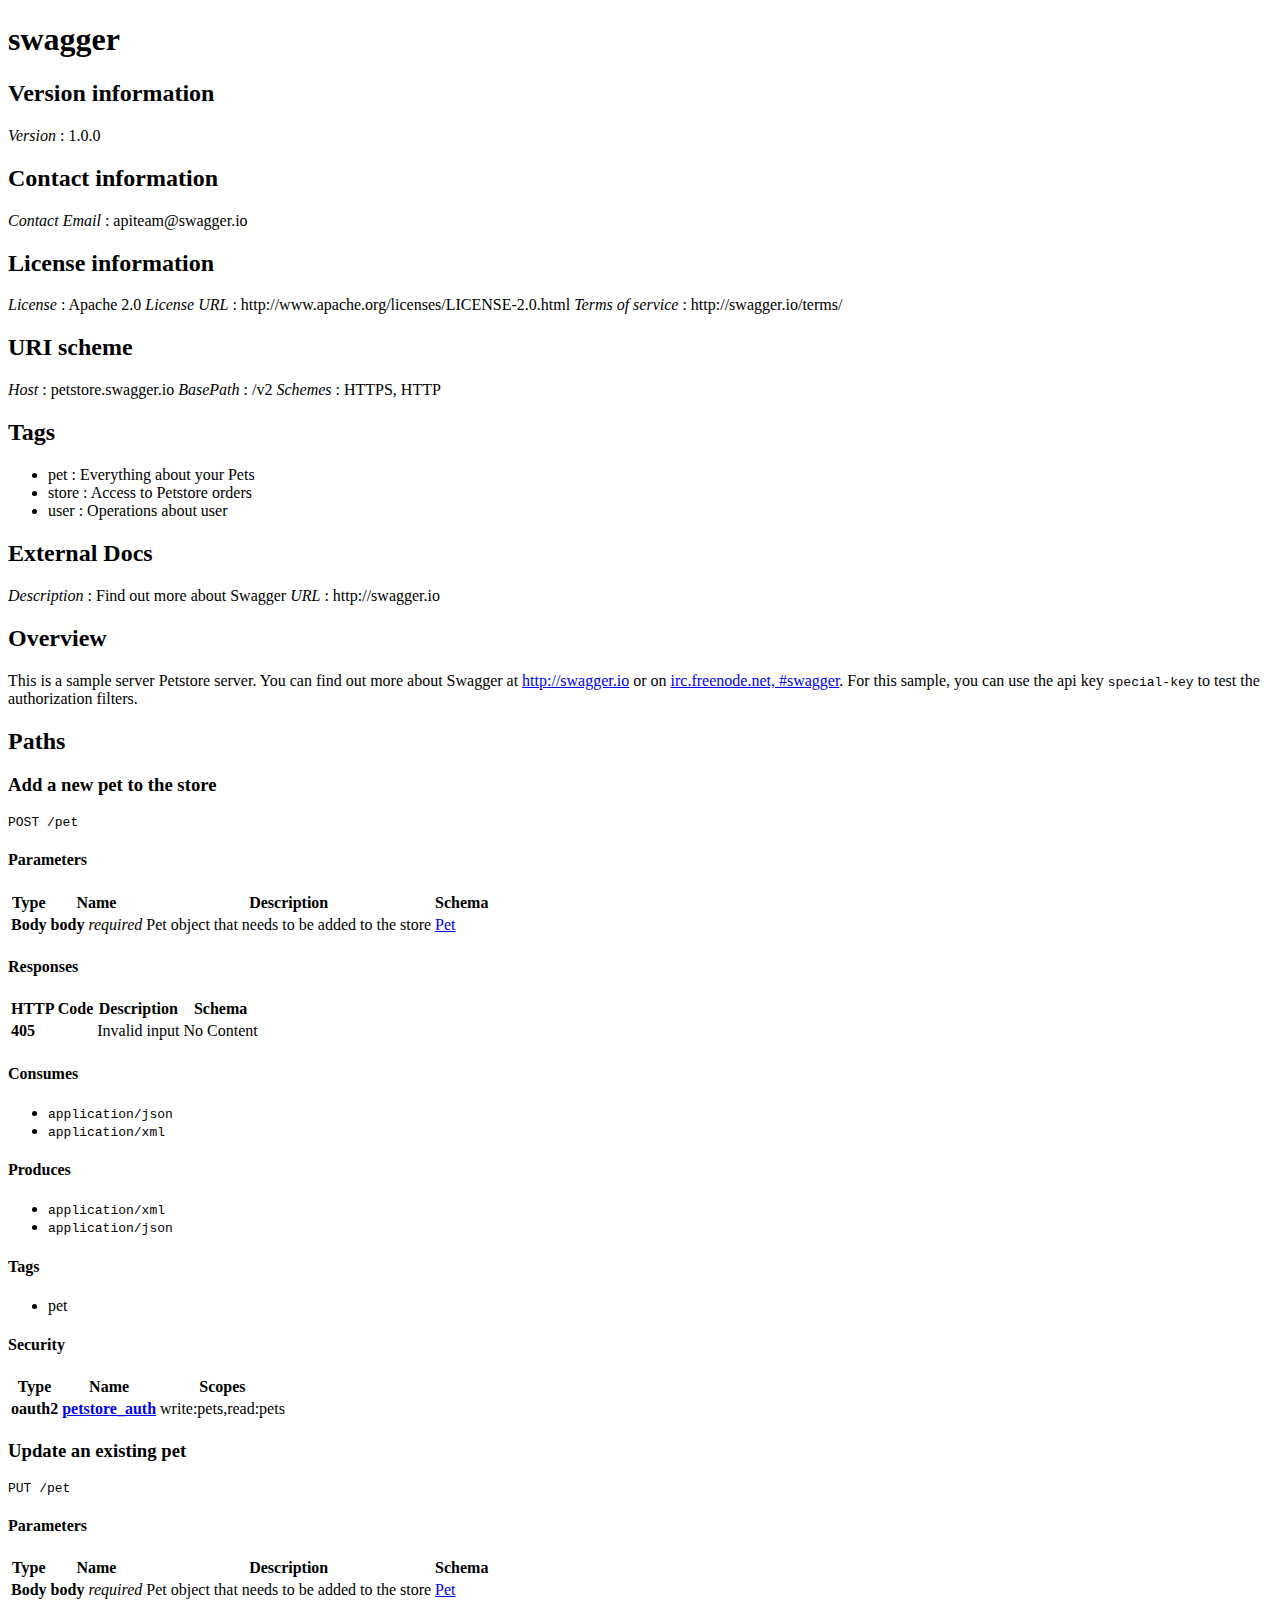
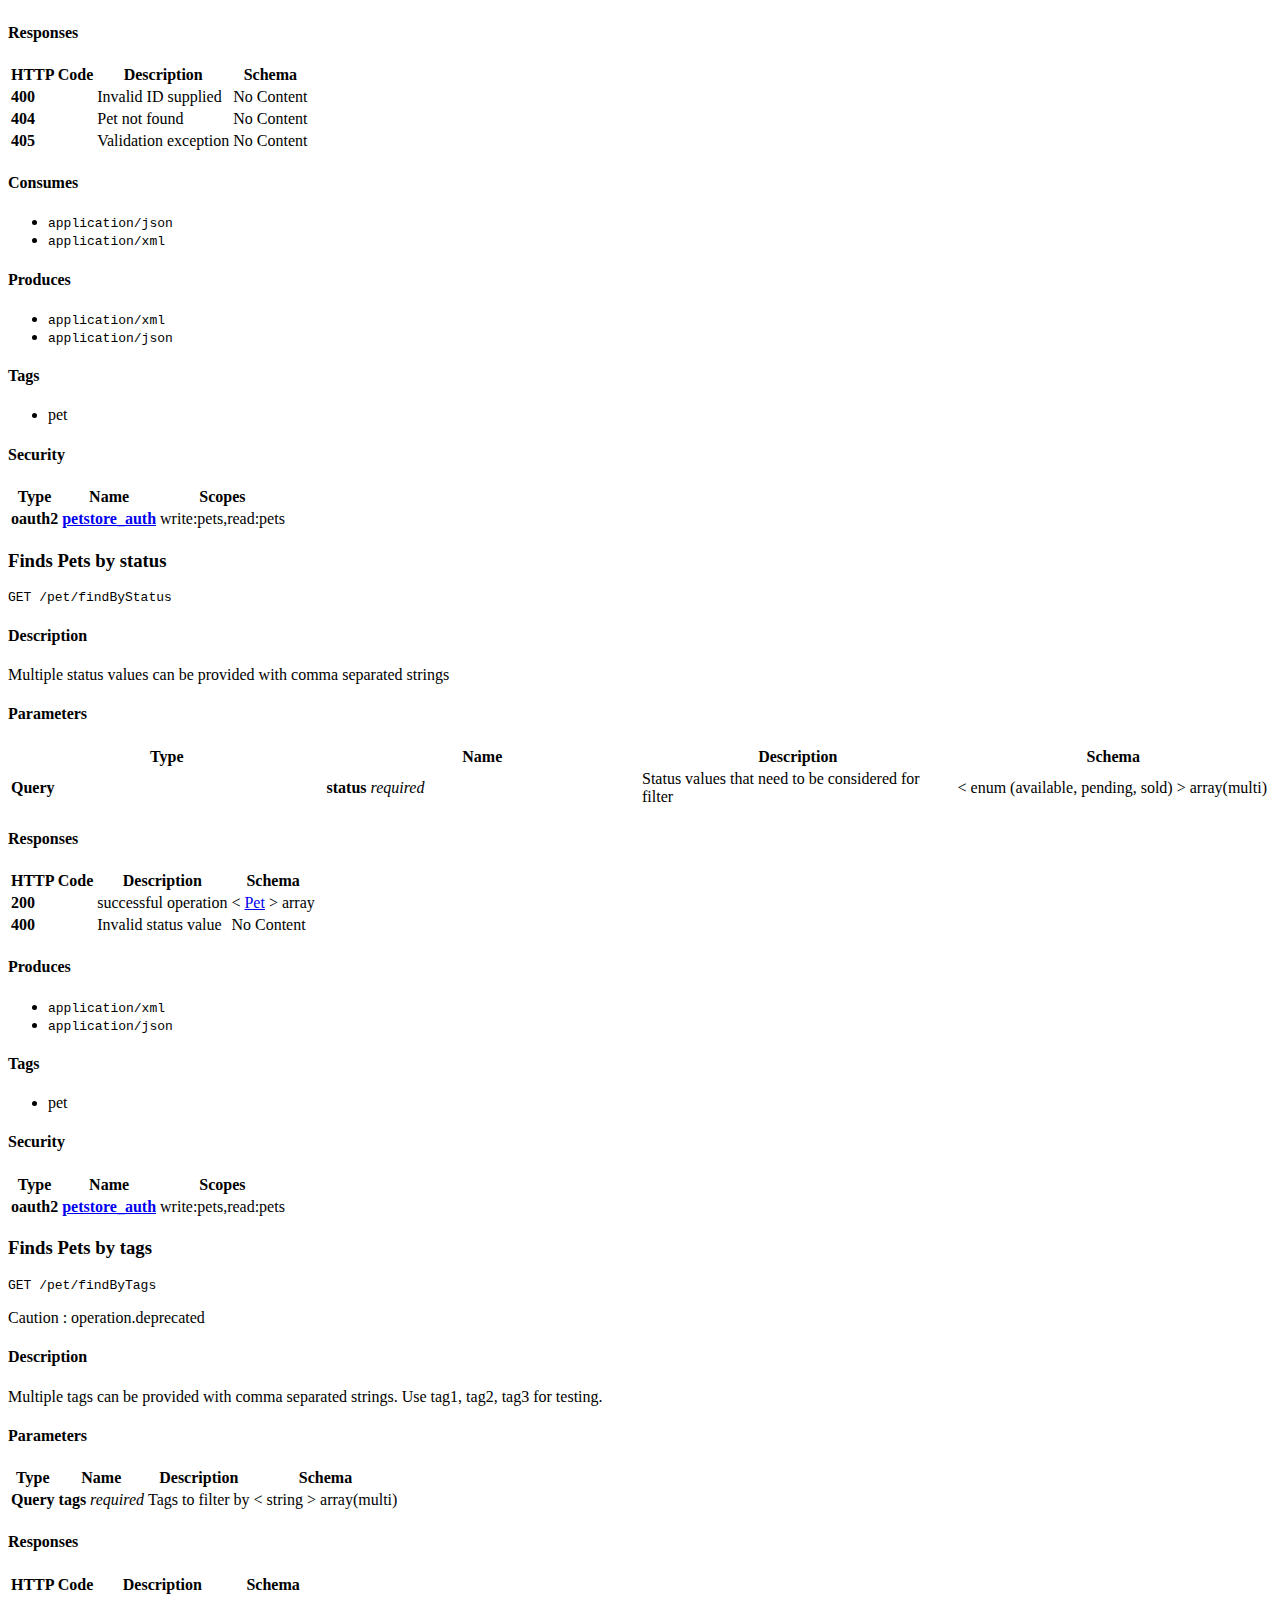
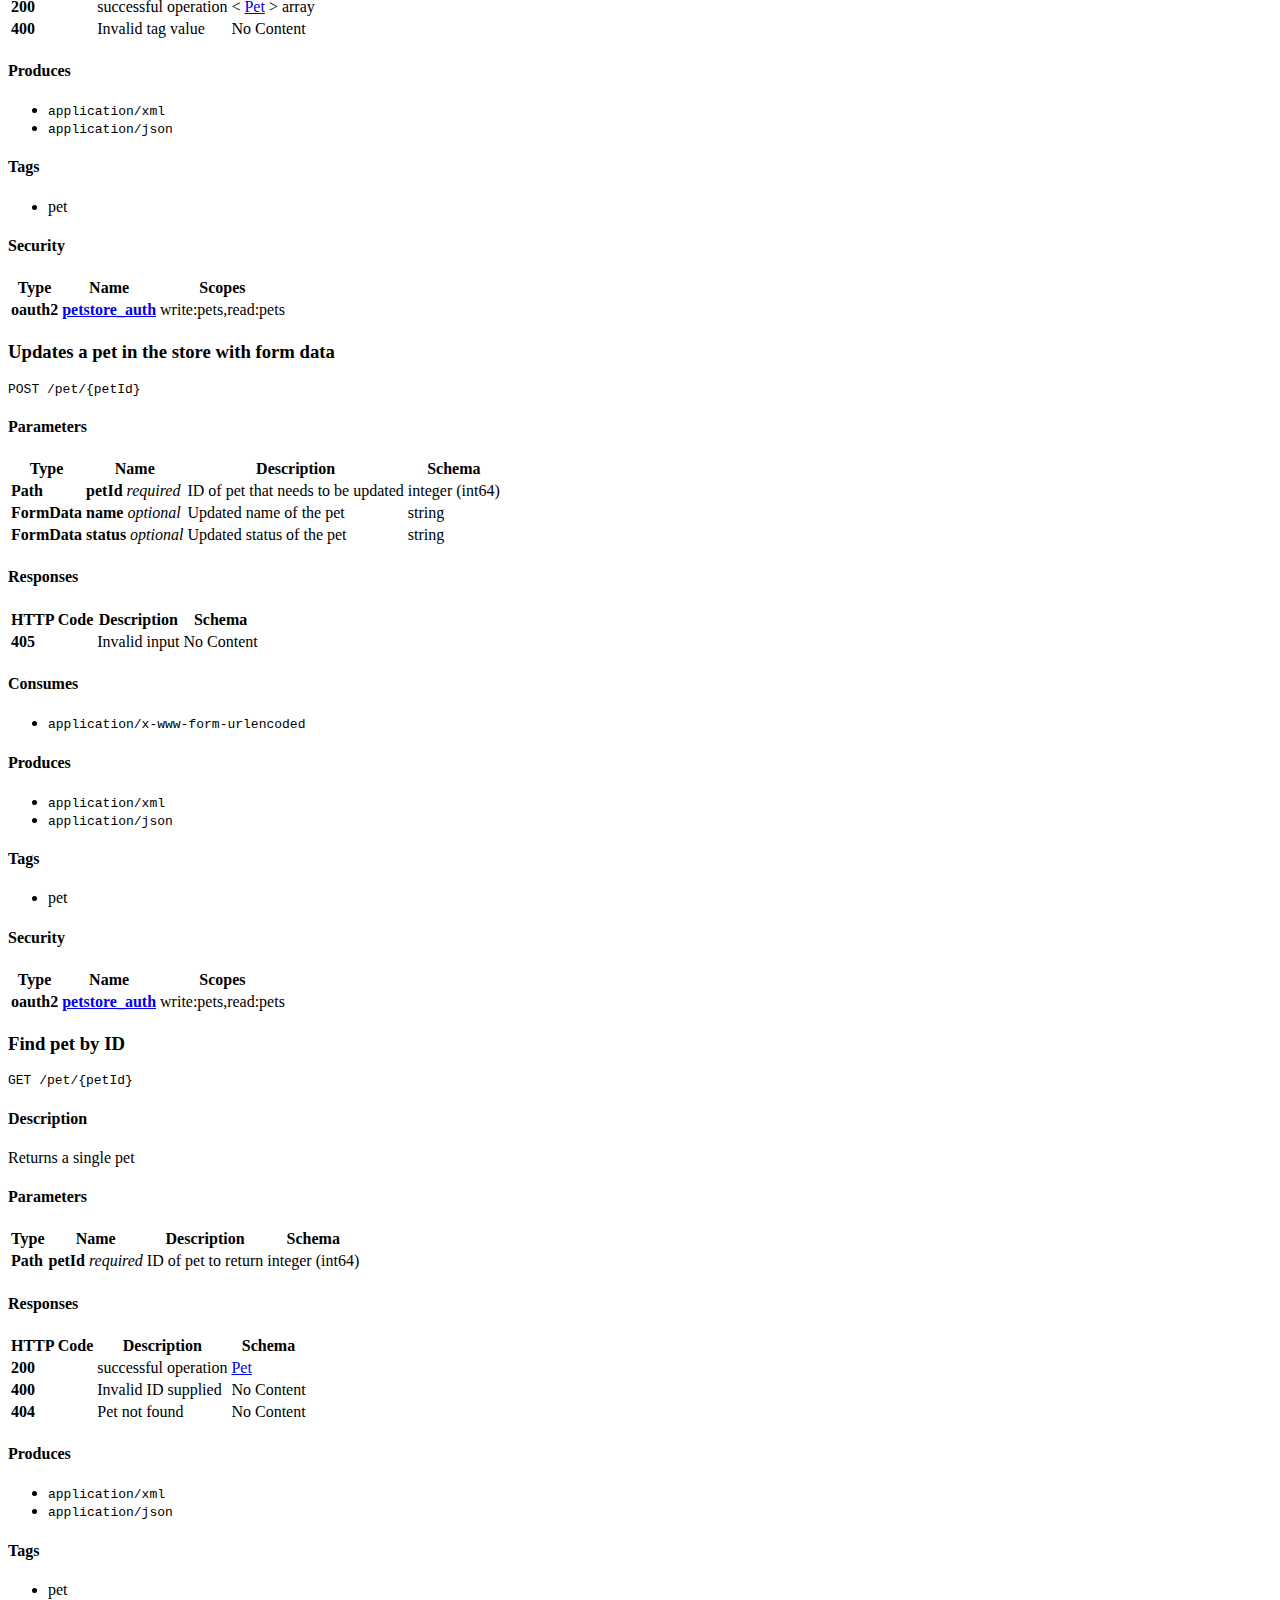
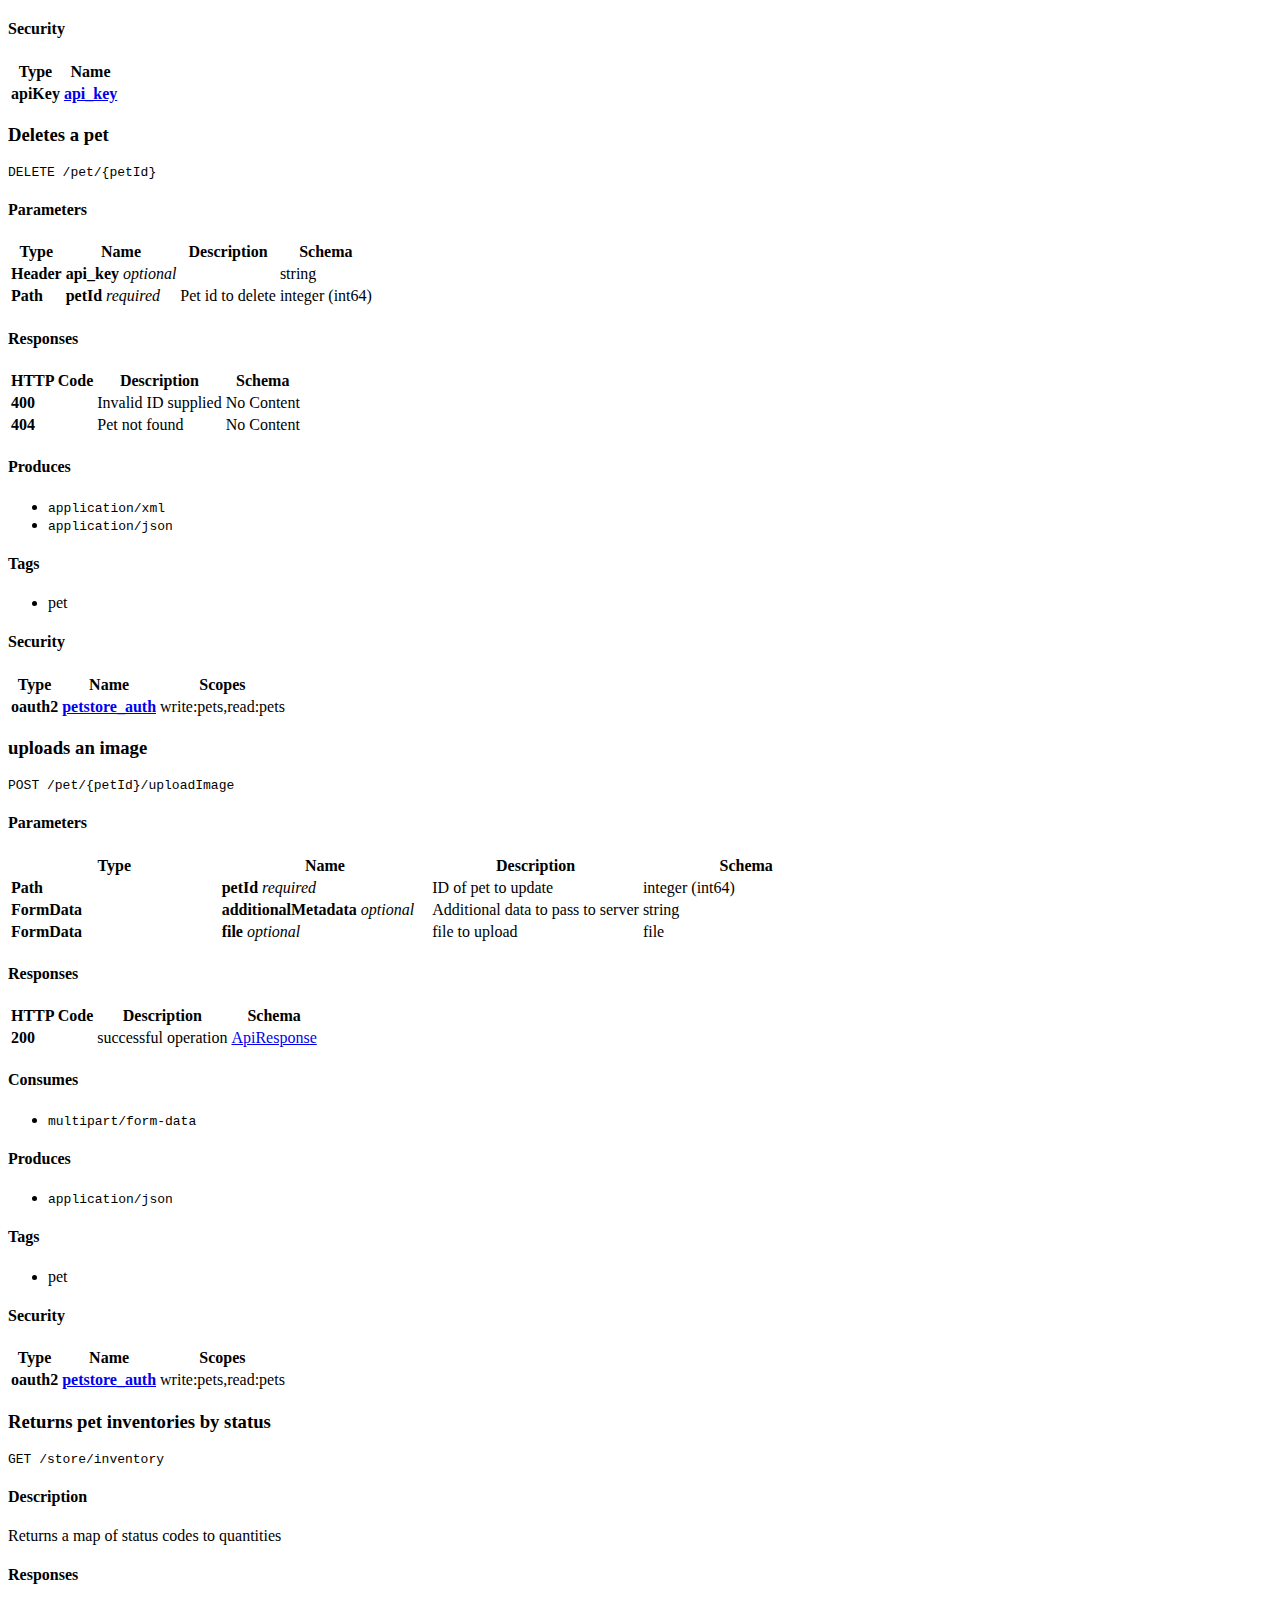
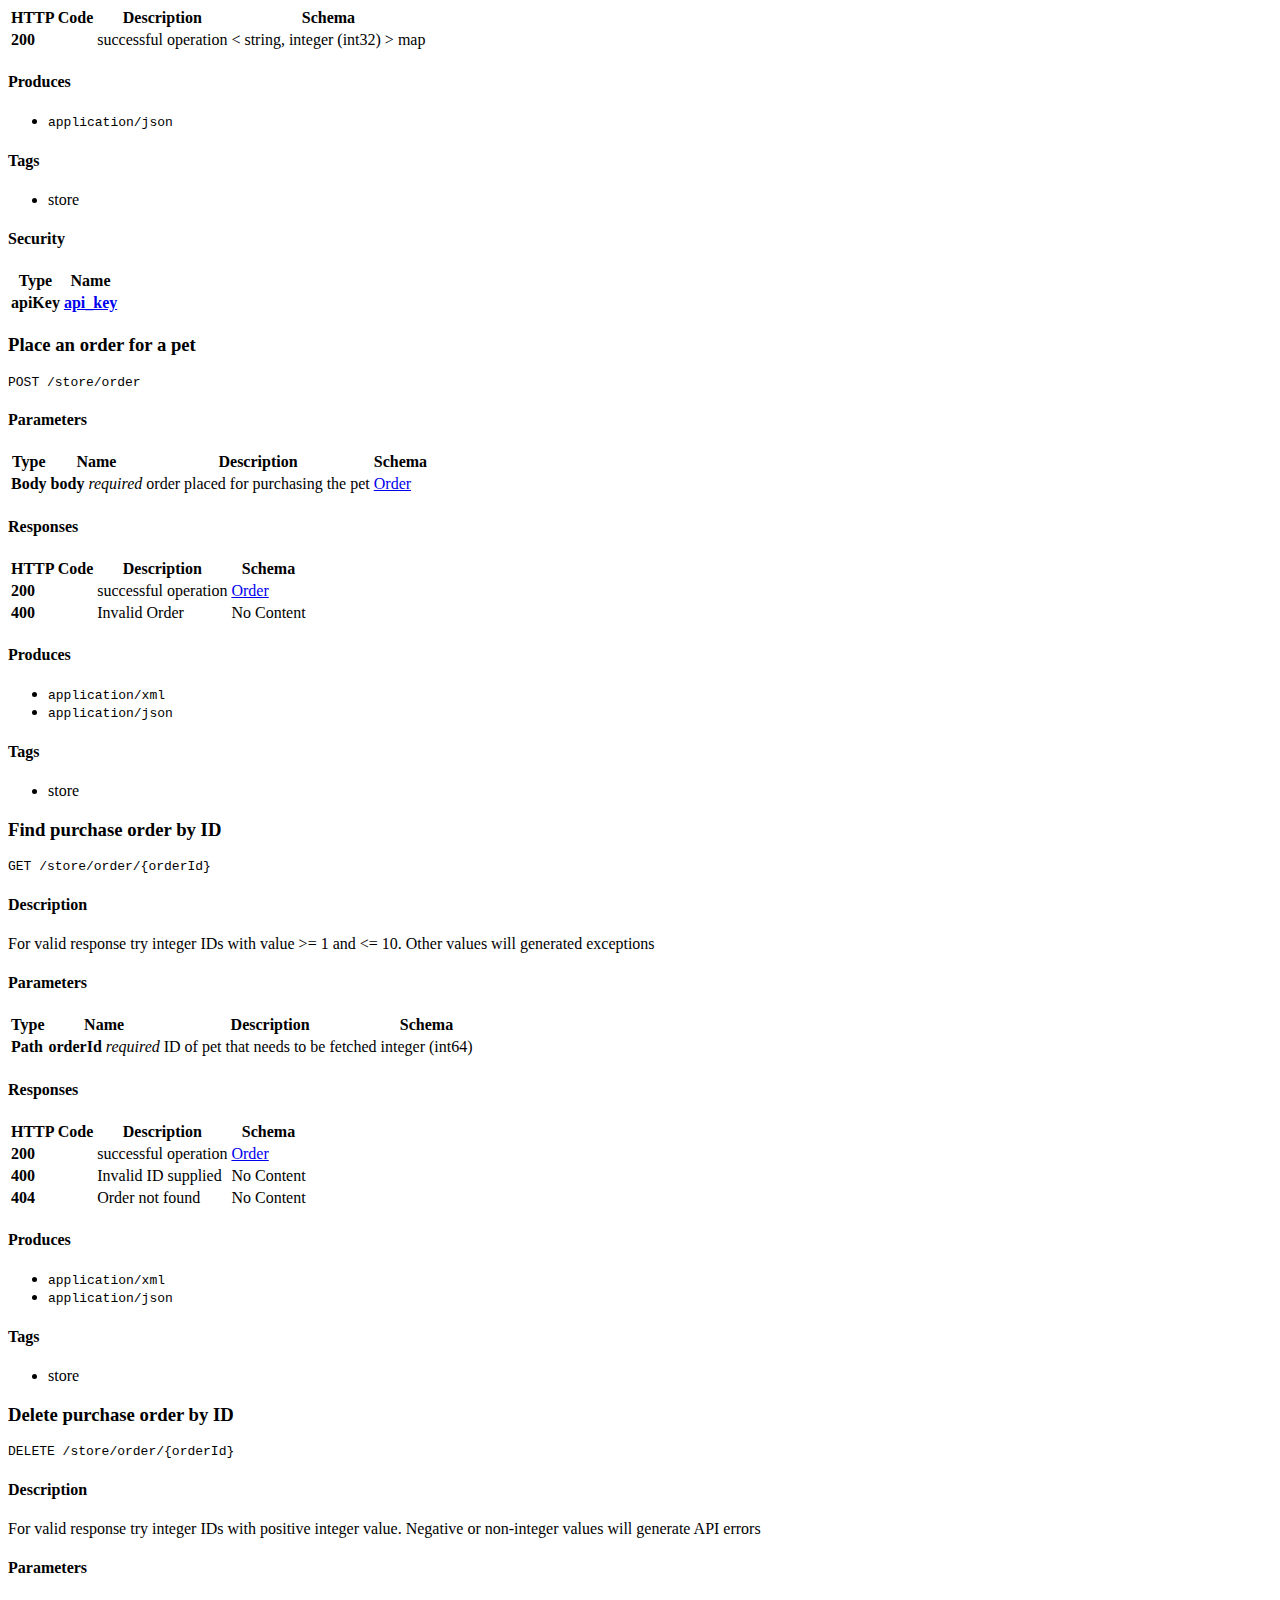
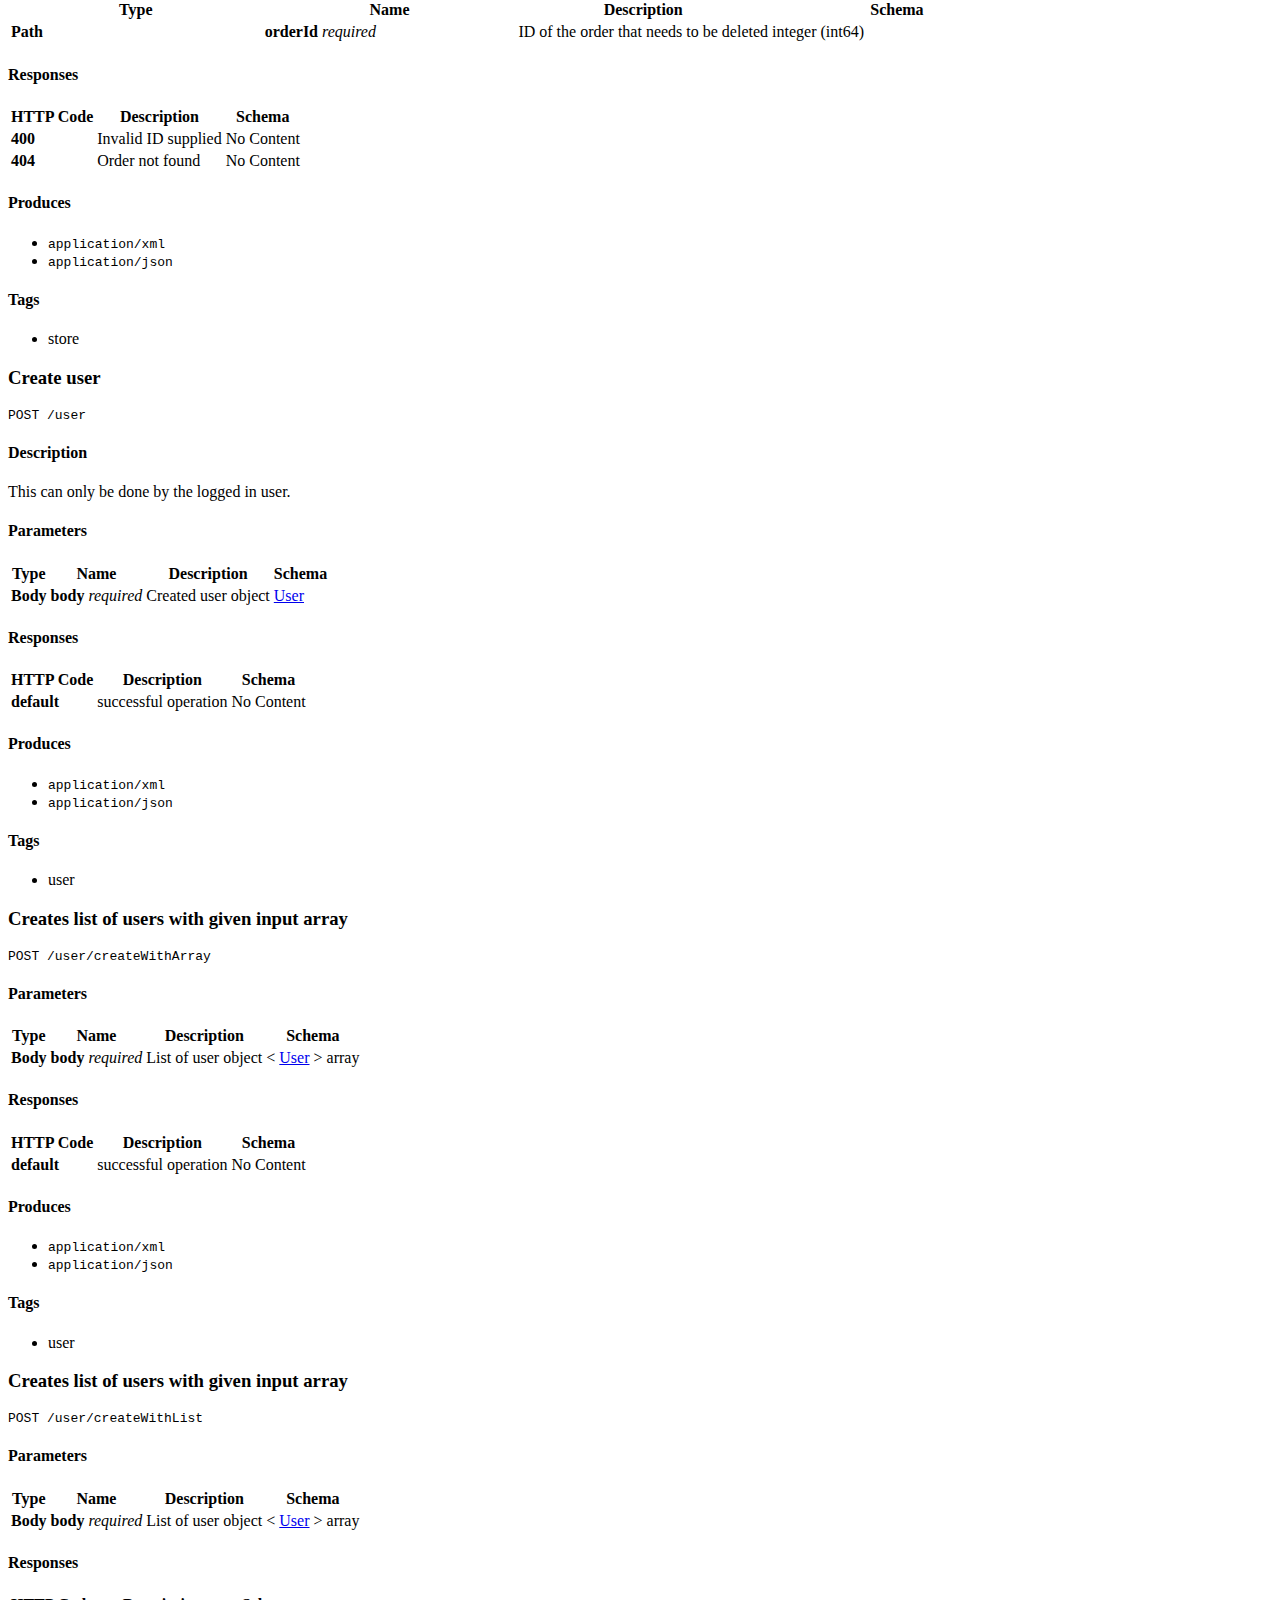
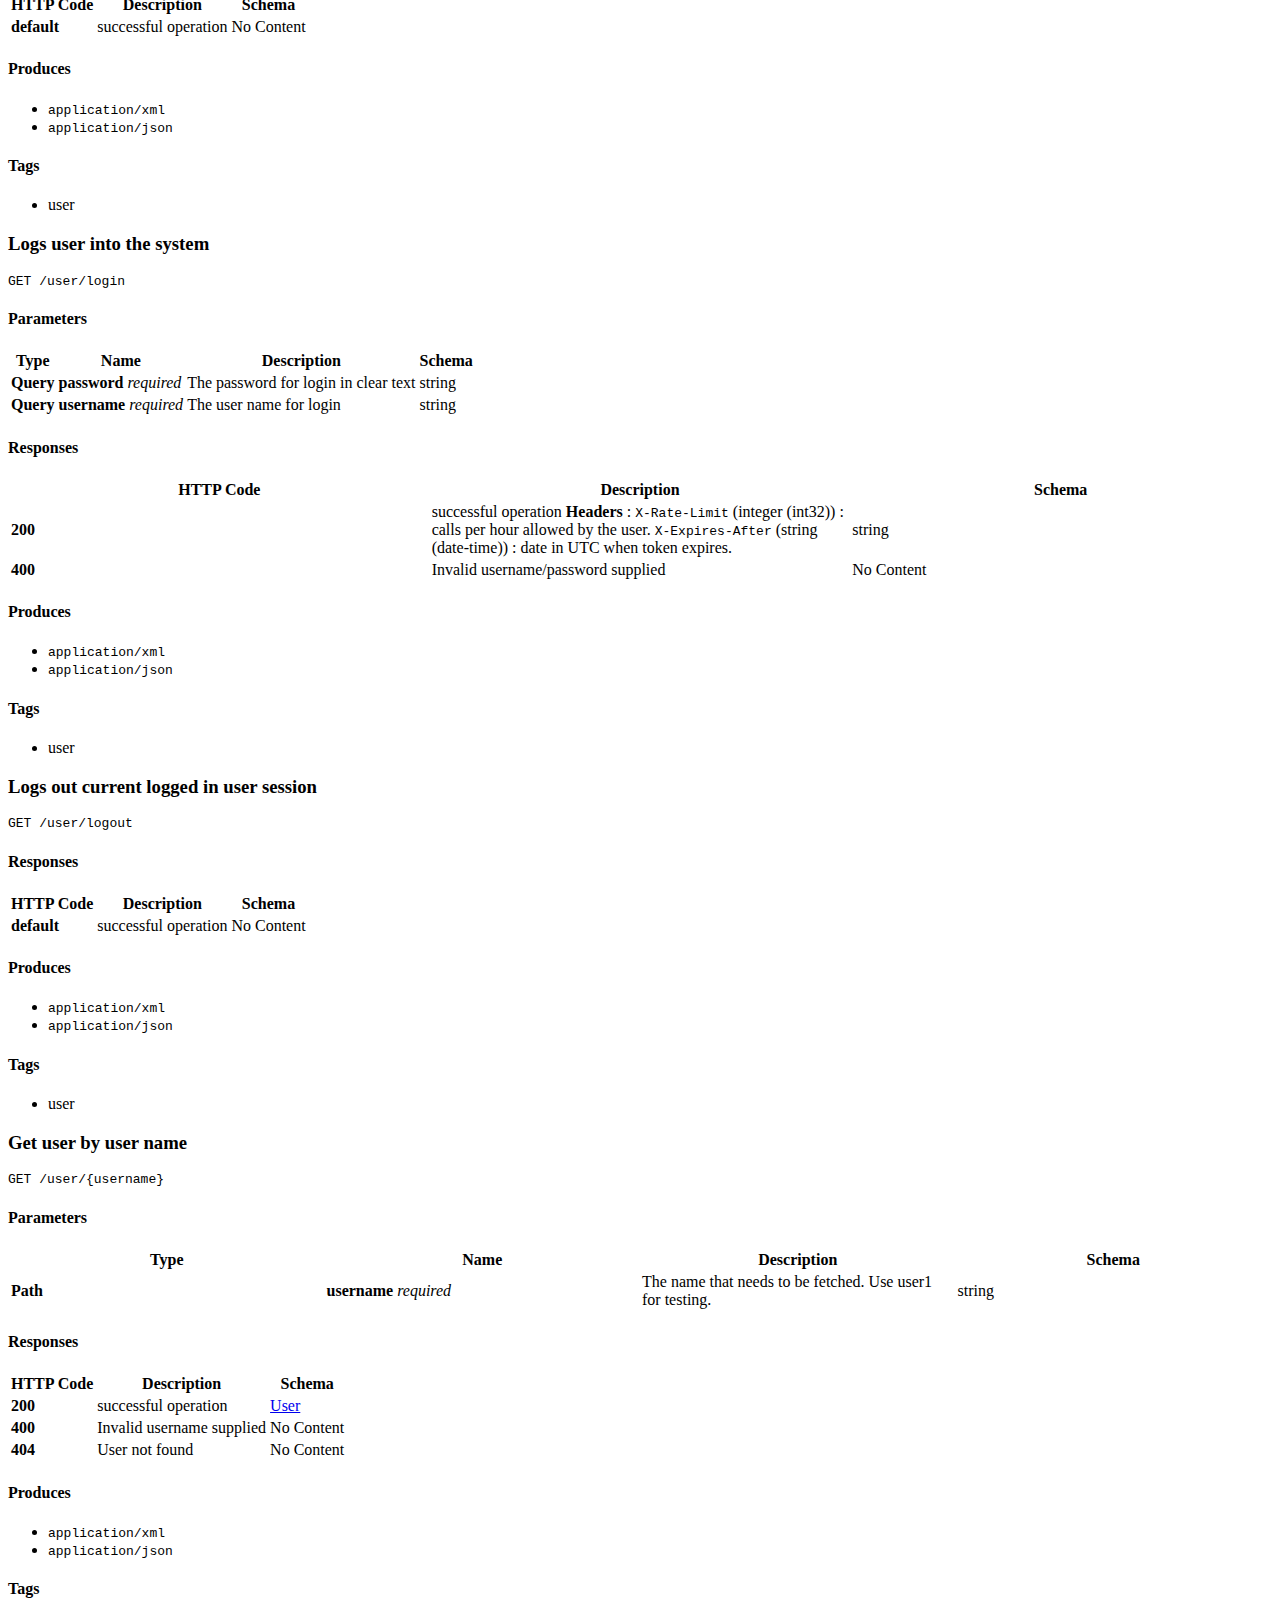
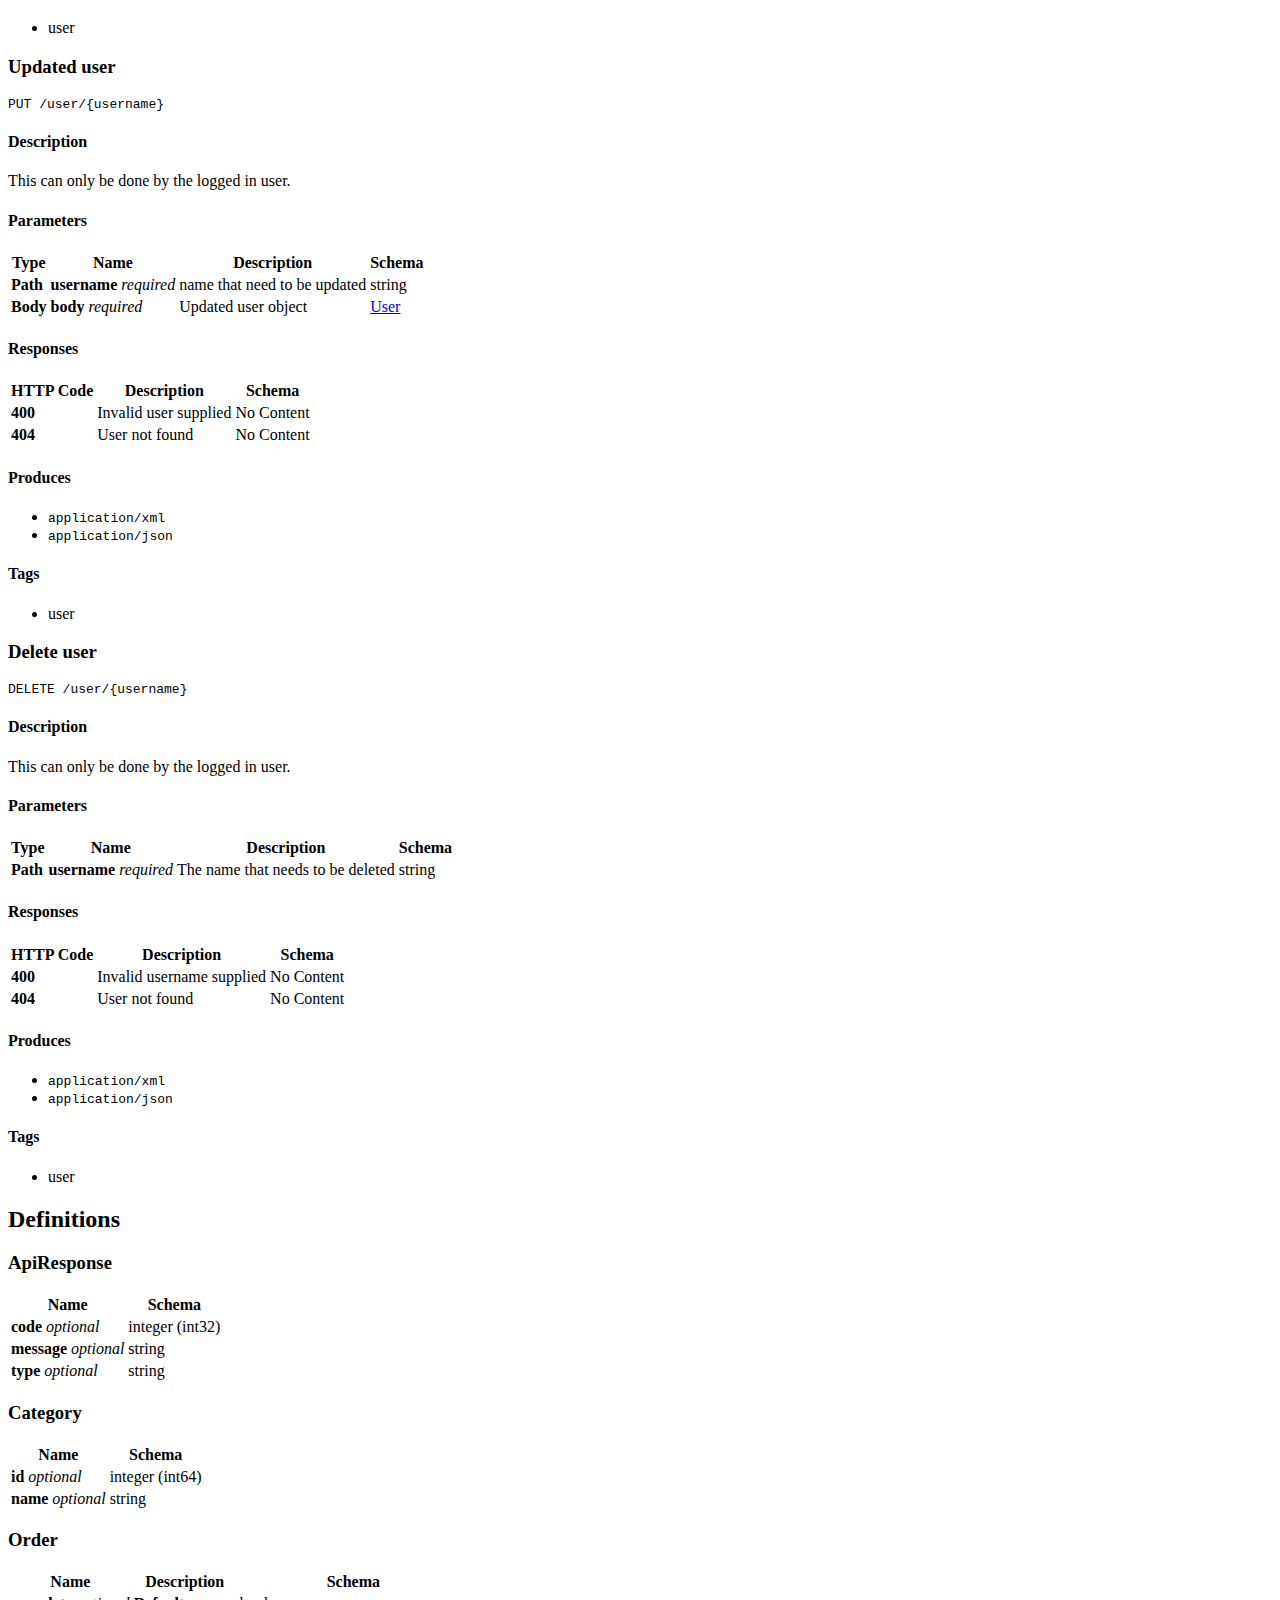
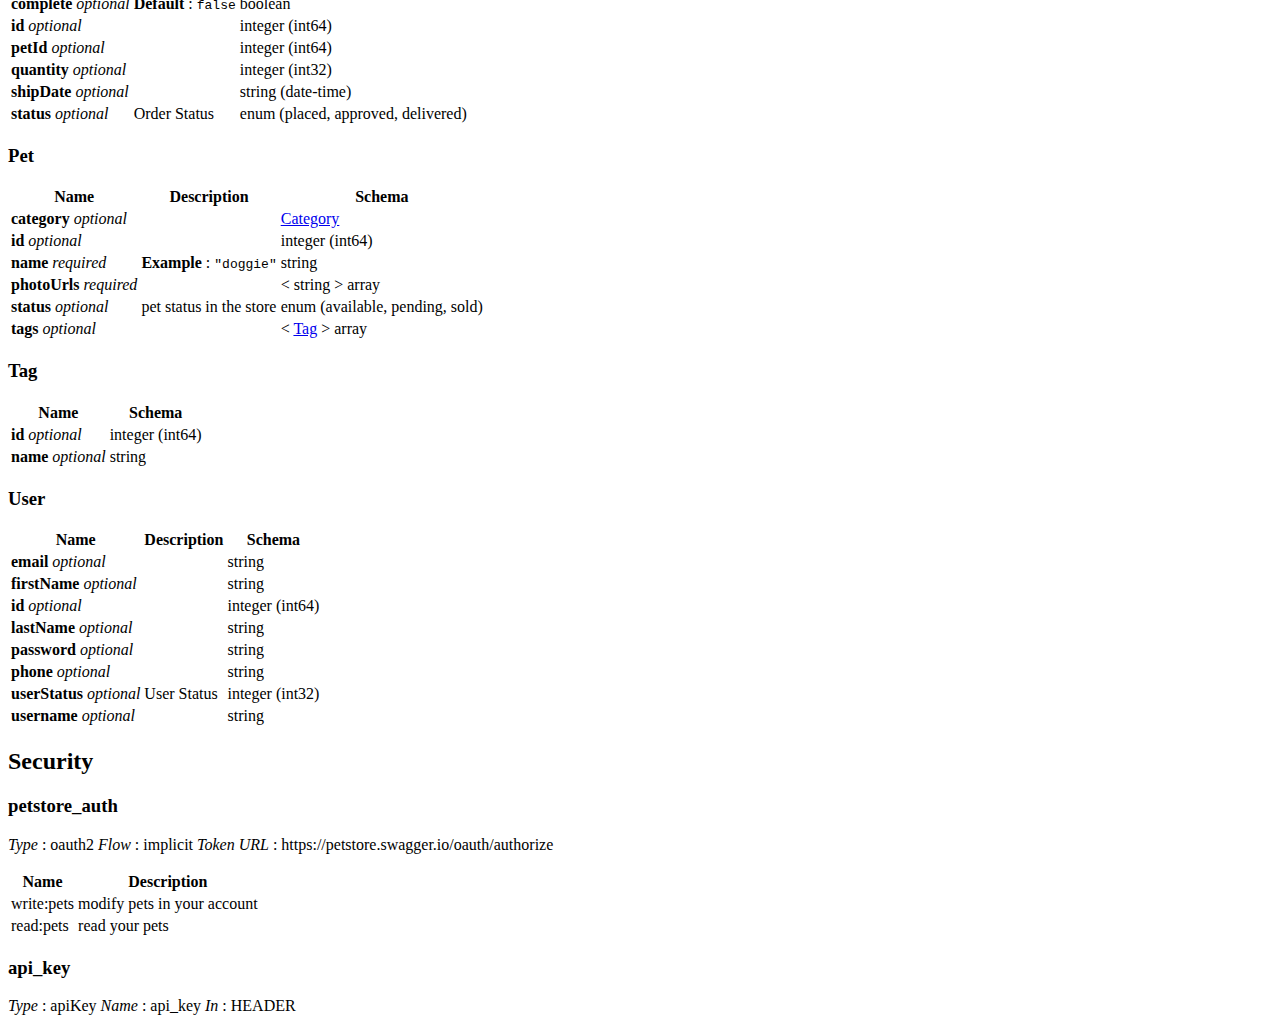
==== test/html-local-file/expected.html @ e6c14f92 "Fix swagger output" ====
<!DOCTYPE html
  SYSTEM "about:legacy-compat">
<html lang="en"><head><meta http-equiv="Content-Type" content="text/html; charset=UTF-8"><meta charset="UTF-8"><meta name="copyright" content="(C) Copyright 2019"><meta name="DC.rights.owner" content="(C) Copyright 2019"><meta name="DC.type" content="topic"><meta name="DC.format" content="SSML"><meta name="DC.identifier" content="swagger"><link rel="stylesheet" type="text/css" href="commonltr.css"><title>swagger</title><link rel="stylesheet" type="text/css" href="prism.css"></head><body id="swagger"><main role="main"><article role="article" aria-labelledby="ariaid-title1">
  <span class="undefined_element"></span>
<h1 class="title topictitle1" id="ariaid-title1">swagger</h1>
<div class="body">
</div>
<article class="topic nested1" aria-labelledby="ariaid-title2" id="version-information">
<h2 class="title topictitle2" id="ariaid-title2">Version information</h2>
<div class="body">
<p class="p">
	<em class="i">Version</em> : 1.0.0
</p>
</div>
</article>

<article class="topic nested1" aria-labelledby="ariaid-title3" id="contact-information">
<h2 class="title topictitle2" id="ariaid-title3">Contact information</h2>
<div class="body">
<p class="p">
	<em class="i">Contact Email</em> : apiteam@swagger.io
</p>
</div>
</article>

<article class="topic nested1" aria-labelledby="ariaid-title4" id="license-information">
<h2 class="title topictitle2" id="ariaid-title4">License information</h2>
<div class="body">
<p class="p">
	<em class="i">License</em> : Apache 2.0
<em class="i">License URL</em> : http://www.apache.org/licenses/LICENSE-2.0.html
<em class="i">Terms of service</em> : http://swagger.io/terms/
</p>
</div>
</article>

<article class="topic nested1" aria-labelledby="ariaid-title5" id="uri-scheme">
<h2 class="title topictitle2" id="ariaid-title5">URI scheme</h2>
<div class="body">
<p class="p">
	<em class="i">Host</em> : petstore.swagger.io
<em class="i">BasePath</em> : /v2
<em class="i">Schemes</em> : HTTPS, HTTP
</p>
</div>
</article>

<article class="topic nested1" aria-labelledby="ariaid-title6" id="tags">
<h2 class="title topictitle2" id="ariaid-title6">Tags</h2>
<div class="body">
<ul class="ul">
	<li class="li">pet : Everything about your Pets</li>
	<li class="li">store : Access to Petstore orders</li>
	<li class="li">user : Operations about user</li>
</ul>
</div>
</article>

<article class="topic nested1" aria-labelledby="ariaid-title7" id="external-docs">
<h2 class="title topictitle2" id="ariaid-title7">External Docs</h2>
<div class="body">
<p class="p">
	<em class="i">Description</em> : Find out more about Swagger
<em class="i">URL</em> : http://swagger.io
</p>
</div>
</article>

<article class="topic nested1" aria-labelledby="ariaid-title8" id="overview">
<h2 class="title topictitle2" id="ariaid-title8">Overview</h2>
<div class="body">
<p class="p">
	This is a sample server Petstore server. You can find out more about Swagger at <a class="xref" href="http://swagger.io" target="_blank">http://swagger.io</a> or on <a class="xref" href="http://swagger.io/irc/" target="_blank">irc.freenode.net, #swagger</a>. For this sample, you can use the api key <code class="codeph">special-key</code> to test the authorization filters.
</p>
</div>
</article>

<article class="topic nested1" aria-labelledby="ariaid-title9" id="paths">
<h2 class="title topictitle2" id="ariaid-title9">Paths</h2>
<div class="body">
</div>
<article class="topic nested2" aria-labelledby="ariaid-title10" id="addpet">
<h3 class="title topictitle3" id="ariaid-title10">Add a new pet to the store</h3>
<div class="body">
<pre class="codeblock"><code>POST /pet</code></pre>
</div>
<article class="topic nested3" aria-labelledby="ariaid-title11" id="parameters">
<h4 class="title topictitle4" id="ariaid-title11">Parameters</h4>
<div class="body">
<table class="table"><caption></caption><thead class="thead">
			<tr class="row">
				<th class="entry align-left" id="parameters__entry__1">Type</th>
				<th class="entry align-left" id="parameters__entry__2">Name</th>
				<th class="entry align-left" id="parameters__entry__3">Description</th>
				<th class="entry align-left" id="parameters__entry__4">Schema</th>
			</tr>
		</thead><tbody class="tbody">
			<tr class="row">
				<td class="entry align-left" headers="parameters__entry__1 parameters__entry__2 parameters__entry__3 parameters__entry__4 "><strong class="b">Body</strong></td>
				<td class="entry align-left" headers="parameters__entry__1 parameters__entry__2 parameters__entry__3 parameters__entry__4 "><strong class="b">body</strong> <span class="undefined_element"></span><em class="i">required</em></td>
				<td class="entry align-left" headers="parameters__entry__1 parameters__entry__2 parameters__entry__3 parameters__entry__4 ">Pet object that needs to be added to the store</td>
				<td class="entry align-left" headers="parameters__entry__1 parameters__entry__2 parameters__entry__3 parameters__entry__4 "><a class="xref" href="#pet">Pet</a></td>
			</tr>
		</tbody></table>
</div>
</article>

<article class="topic nested3" aria-labelledby="ariaid-title12" id="responses">
<h4 class="title topictitle4" id="ariaid-title12">Responses</h4>
<div class="body">
<table class="table"><caption></caption><thead class="thead">
			<tr class="row">
				<th class="entry align-left" id="responses__entry__1">HTTP Code</th>
				<th class="entry align-left" id="responses__entry__2">Description</th>
				<th class="entry align-left" id="responses__entry__3">Schema</th>
			</tr>
		</thead><tbody class="tbody">
			<tr class="row">
				<td class="entry align-left" headers="responses__entry__1 responses__entry__2 responses__entry__3 "><strong class="b">405</strong></td>
				<td class="entry align-left" headers="responses__entry__1 responses__entry__2 responses__entry__3 ">Invalid input</td>
				<td class="entry align-left" headers="responses__entry__1 responses__entry__2 responses__entry__3 ">No Content</td>
			</tr>
		</tbody></table>
</div>
</article>

<article class="topic nested3" aria-labelledby="ariaid-title13" id="consumes">
<h4 class="title topictitle4" id="ariaid-title13">Consumes</h4>
<div class="body">
<ul class="ul">
	<li class="li"><code class="codeph">application/json</code></li>
	<li class="li"><code class="codeph">application/xml</code></li>
</ul>
</div>
</article>

<article class="topic nested3" aria-labelledby="ariaid-title14" id="produces">
<h4 class="title topictitle4" id="ariaid-title14">Produces</h4>
<div class="body">
<ul class="ul">
	<li class="li"><code class="codeph">application/xml</code></li>
	<li class="li"><code class="codeph">application/json</code></li>
</ul>
</div>
</article>

<article class="topic nested3" aria-labelledby="ariaid-title15" id="tags-1">
<h4 class="title topictitle4" id="ariaid-title15">Tags</h4>
<div class="body">
<ul class="ul">
	<li class="li">pet</li>
</ul>
</div>
</article>

<article class="topic nested3" aria-labelledby="ariaid-title16" id="security">
<h4 class="title topictitle4" id="ariaid-title16">Security</h4>
<div class="body">
<table class="table"><caption></caption><thead class="thead">
			<tr class="row">
				<th class="entry align-left" id="security__entry__1">Type</th>
				<th class="entry align-left" id="security__entry__2">Name</th>
				<th class="entry align-left" id="security__entry__3">Scopes</th>
			</tr>
		</thead><tbody class="tbody">
			<tr class="row">
				<td class="entry align-left" headers="security__entry__1 security__entry__2 security__entry__3 "><strong class="b">oauth2</strong></td>
				<td class="entry align-left" headers="security__entry__1 security__entry__2 security__entry__3 "><strong class="b"><a class="xref" href="#petstore-auth">petstore_auth</a></strong></td>
				<td class="entry align-left" headers="security__entry__1 security__entry__2 security__entry__3 ">write:pets,read:pets</td>
			</tr>
		</tbody></table>
</div>
</article>

</article>

<article class="topic nested2" aria-labelledby="ariaid-title17" id="updatepet">
<h3 class="title topictitle3" id="ariaid-title17">Update an existing pet</h3>
<div class="body">
<pre class="codeblock"><code>PUT /pet</code></pre>
</div>
<article class="topic nested3" aria-labelledby="ariaid-title18" id="parameters-1">
<h4 class="title topictitle4" id="ariaid-title18">Parameters</h4>
<div class="body">
<table class="table"><caption></caption><thead class="thead">
			<tr class="row">
				<th class="entry align-left" id="parameters-1__entry__1">Type</th>
				<th class="entry align-left" id="parameters-1__entry__2">Name</th>
				<th class="entry align-left" id="parameters-1__entry__3">Description</th>
				<th class="entry align-left" id="parameters-1__entry__4">Schema</th>
			</tr>
		</thead><tbody class="tbody">
			<tr class="row">
				<td class="entry align-left" headers="parameters-1__entry__1 parameters-1__entry__2 parameters-1__entry__3 parameters-1__entry__4 "><strong class="b">Body</strong></td>
				<td class="entry align-left" headers="parameters-1__entry__1 parameters-1__entry__2 parameters-1__entry__3 parameters-1__entry__4 "><strong class="b">body</strong> <span class="undefined_element"></span><em class="i">required</em></td>
				<td class="entry align-left" headers="parameters-1__entry__1 parameters-1__entry__2 parameters-1__entry__3 parameters-1__entry__4 ">Pet object that needs to be added to the store</td>
				<td class="entry align-left" headers="parameters-1__entry__1 parameters-1__entry__2 parameters-1__entry__3 parameters-1__entry__4 "><a class="xref" href="#pet">Pet</a></td>
			</tr>
		</tbody></table>
</div>
</article>

<article class="topic nested3" aria-labelledby="ariaid-title19" id="responses-1">
<h4 class="title topictitle4" id="ariaid-title19">Responses</h4>
<div class="body">
<table class="table"><caption></caption><thead class="thead">
			<tr class="row">
				<th class="entry align-left" id="responses-1__entry__1">HTTP Code</th>
				<th class="entry align-left" id="responses-1__entry__2">Description</th>
				<th class="entry align-left" id="responses-1__entry__3">Schema</th>
			</tr>
		</thead><tbody class="tbody">
			<tr class="row">
				<td class="entry align-left" headers="responses-1__entry__1 responses-1__entry__2 responses-1__entry__3 "><strong class="b">400</strong></td>
				<td class="entry align-left" headers="responses-1__entry__1 responses-1__entry__2 responses-1__entry__3 ">Invalid ID supplied</td>
				<td class="entry align-left" headers="responses-1__entry__1 responses-1__entry__2 responses-1__entry__3 ">No Content</td>
			</tr>
			<tr class="row">
				<td class="entry align-left" headers="responses-1__entry__1 responses-1__entry__2 responses-1__entry__3 "><strong class="b">404</strong></td>
				<td class="entry align-left" headers="responses-1__entry__1 responses-1__entry__2 responses-1__entry__3 ">Pet not found</td>
				<td class="entry align-left" headers="responses-1__entry__1 responses-1__entry__2 responses-1__entry__3 ">No Content</td>
			</tr>
			<tr class="row">
				<td class="entry align-left" headers="responses-1__entry__1 responses-1__entry__2 responses-1__entry__3 "><strong class="b">405</strong></td>
				<td class="entry align-left" headers="responses-1__entry__1 responses-1__entry__2 responses-1__entry__3 ">Validation exception</td>
				<td class="entry align-left" headers="responses-1__entry__1 responses-1__entry__2 responses-1__entry__3 ">No Content</td>
			</tr>
		</tbody></table>
</div>
</article>

<article class="topic nested3" aria-labelledby="ariaid-title20" id="consumes-1">
<h4 class="title topictitle4" id="ariaid-title20">Consumes</h4>
<div class="body">
<ul class="ul">
	<li class="li"><code class="codeph">application/json</code></li>
	<li class="li"><code class="codeph">application/xml</code></li>
</ul>
</div>
</article>

<article class="topic nested3" aria-labelledby="ariaid-title21" id="produces-1">
<h4 class="title topictitle4" id="ariaid-title21">Produces</h4>
<div class="body">
<ul class="ul">
	<li class="li"><code class="codeph">application/xml</code></li>
	<li class="li"><code class="codeph">application/json</code></li>
</ul>
</div>
</article>

<article class="topic nested3" aria-labelledby="ariaid-title22" id="tags-2">
<h4 class="title topictitle4" id="ariaid-title22">Tags</h4>
<div class="body">
<ul class="ul">
	<li class="li">pet</li>
</ul>
</div>
</article>

<article class="topic nested3" aria-labelledby="ariaid-title23" id="security-1">
<h4 class="title topictitle4" id="ariaid-title23">Security</h4>
<div class="body">
<table class="table"><caption></caption><thead class="thead">
			<tr class="row">
				<th class="entry align-left" id="security-1__entry__1">Type</th>
				<th class="entry align-left" id="security-1__entry__2">Name</th>
				<th class="entry align-left" id="security-1__entry__3">Scopes</th>
			</tr>
		</thead><tbody class="tbody">
			<tr class="row">
				<td class="entry align-left" headers="security-1__entry__1 security-1__entry__2 security-1__entry__3 "><strong class="b">oauth2</strong></td>
				<td class="entry align-left" headers="security-1__entry__1 security-1__entry__2 security-1__entry__3 "><strong class="b"><a class="xref" href="#petstore-auth">petstore_auth</a></strong></td>
				<td class="entry align-left" headers="security-1__entry__1 security-1__entry__2 security-1__entry__3 ">write:pets,read:pets</td>
			</tr>
		</tbody></table>
</div>
</article>

</article>

<article class="topic nested2" aria-labelledby="ariaid-title24" id="findpetsbystatus">
<h3 class="title topictitle3" id="ariaid-title24">Finds Pets by status</h3>
<div class="body">
<pre class="codeblock"><code>GET /pet/findByStatus</code></pre>
</div>
<article class="topic nested3" aria-labelledby="ariaid-title25" id="description">
<h4 class="title topictitle4" id="ariaid-title25">Description</h4>
<div class="body">
<p class="p">
	Multiple status values can be provided with comma separated strings
</p>
</div>
</article>

<article class="topic nested3" aria-labelledby="ariaid-title26" id="parameters-2">
<h4 class="title topictitle4" id="ariaid-title26">Parameters</h4>
<div class="body">
<table class="table"><caption></caption><colgroup><col style="width:25%"><col style="width:25%"><col style="width:25%"><col style="width:25%"></colgroup><thead class="thead">
			<tr class="row">
				<th class="entry align-left" id="parameters-2__entry__1">Type</th>
				<th class="entry align-left" id="parameters-2__entry__2">Name</th>
				<th class="entry align-left" id="parameters-2__entry__3">Description</th>
				<th class="entry align-left" id="parameters-2__entry__4">Schema</th>
			</tr>
		</thead><tbody class="tbody">
			<tr class="row">
				<td class="entry align-left" headers="parameters-2__entry__1 parameters-2__entry__2 parameters-2__entry__3 parameters-2__entry__4 "><strong class="b">Query</strong></td>
				<td class="entry align-left" headers="parameters-2__entry__1 parameters-2__entry__2 parameters-2__entry__3 parameters-2__entry__4 "><strong class="b">status</strong> <span class="undefined_element"></span><em class="i">required</em></td>
				<td class="entry align-left" headers="parameters-2__entry__1 parameters-2__entry__2 parameters-2__entry__3 parameters-2__entry__4 ">Status values that need to be considered for filter</td>
				<td class="entry align-left" headers="parameters-2__entry__1 parameters-2__entry__2 parameters-2__entry__3 parameters-2__entry__4 ">&lt; enum (available, pending, sold) &gt; array(multi)</td>
			</tr>
		</tbody></table>
</div>
</article>

<article class="topic nested3" aria-labelledby="ariaid-title27" id="responses-2">
<h4 class="title topictitle4" id="ariaid-title27">Responses</h4>
<div class="body">
<table class="table"><caption></caption><thead class="thead">
			<tr class="row">
				<th class="entry align-left" id="responses-2__entry__1">HTTP Code</th>
				<th class="entry align-left" id="responses-2__entry__2">Description</th>
				<th class="entry align-left" id="responses-2__entry__3">Schema</th>
			</tr>
		</thead><tbody class="tbody">
			<tr class="row">
				<td class="entry align-left" headers="responses-2__entry__1 responses-2__entry__2 responses-2__entry__3 "><strong class="b">200</strong></td>
				<td class="entry align-left" headers="responses-2__entry__1 responses-2__entry__2 responses-2__entry__3 ">successful operation</td>
				<td class="entry align-left" headers="responses-2__entry__1 responses-2__entry__2 responses-2__entry__3 ">&lt; <a class="xref" href="#pet">Pet</a> &gt; array</td>
			</tr>
			<tr class="row">
				<td class="entry align-left" headers="responses-2__entry__1 responses-2__entry__2 responses-2__entry__3 "><strong class="b">400</strong></td>
				<td class="entry align-left" headers="responses-2__entry__1 responses-2__entry__2 responses-2__entry__3 ">Invalid status value</td>
				<td class="entry align-left" headers="responses-2__entry__1 responses-2__entry__2 responses-2__entry__3 ">No Content</td>
			</tr>
		</tbody></table>
</div>
</article>

<article class="topic nested3" aria-labelledby="ariaid-title28" id="produces-2">
<h4 class="title topictitle4" id="ariaid-title28">Produces</h4>
<div class="body">
<ul class="ul">
	<li class="li"><code class="codeph">application/xml</code></li>
	<li class="li"><code class="codeph">application/json</code></li>
</ul>
</div>
</article>

<article class="topic nested3" aria-labelledby="ariaid-title29" id="tags-3">
<h4 class="title topictitle4" id="ariaid-title29">Tags</h4>
<div class="body">
<ul class="ul">
	<li class="li">pet</li>
</ul>
</div>
</article>

<article class="topic nested3" aria-labelledby="ariaid-title30" id="security-2">
<h4 class="title topictitle4" id="ariaid-title30">Security</h4>
<div class="body">
<table class="table"><caption></caption><thead class="thead">
			<tr class="row">
				<th class="entry align-left" id="security-2__entry__1">Type</th>
				<th class="entry align-left" id="security-2__entry__2">Name</th>
				<th class="entry align-left" id="security-2__entry__3">Scopes</th>
			</tr>
		</thead><tbody class="tbody">
			<tr class="row">
				<td class="entry align-left" headers="security-2__entry__1 security-2__entry__2 security-2__entry__3 "><strong class="b">oauth2</strong></td>
				<td class="entry align-left" headers="security-2__entry__1 security-2__entry__2 security-2__entry__3 "><strong class="b"><a class="xref" href="#petstore-auth">petstore_auth</a></strong></td>
				<td class="entry align-left" headers="security-2__entry__1 security-2__entry__2 security-2__entry__3 ">write:pets,read:pets</td>
			</tr>
		</tbody></table>
</div>
</article>

</article>

<article class="topic nested2" aria-labelledby="ariaid-title31" id="findpetsbytags">
<h3 class="title topictitle3" id="ariaid-title31">Finds Pets by tags</h3>
<div class="body">
<pre class="codeblock"><code>GET /pet/findByTags</code></pre>
<p class="p">
	Caution :
operation.deprecated
</p>
</div>
<article class="topic nested3" aria-labelledby="ariaid-title32" id="description-1">
<h4 class="title topictitle4" id="ariaid-title32">Description</h4>
<div class="body">
<p class="p">
	Multiple tags can be provided with comma separated strings. Use tag1, tag2, tag3 for testing.
</p>
</div>
</article>

<article class="topic nested3" aria-labelledby="ariaid-title33" id="parameters-3">
<h4 class="title topictitle4" id="ariaid-title33">Parameters</h4>
<div class="body">
<table class="table"><caption></caption><thead class="thead">
			<tr class="row">
				<th class="entry align-left" id="parameters-3__entry__1">Type</th>
				<th class="entry align-left" id="parameters-3__entry__2">Name</th>
				<th class="entry align-left" id="parameters-3__entry__3">Description</th>
				<th class="entry align-left" id="parameters-3__entry__4">Schema</th>
			</tr>
		</thead><tbody class="tbody">
			<tr class="row">
				<td class="entry align-left" headers="parameters-3__entry__1 parameters-3__entry__2 parameters-3__entry__3 parameters-3__entry__4 "><strong class="b">Query</strong></td>
				<td class="entry align-left" headers="parameters-3__entry__1 parameters-3__entry__2 parameters-3__entry__3 parameters-3__entry__4 "><strong class="b">tags</strong> <span class="undefined_element"></span><em class="i">required</em></td>
				<td class="entry align-left" headers="parameters-3__entry__1 parameters-3__entry__2 parameters-3__entry__3 parameters-3__entry__4 ">Tags to filter by</td>
				<td class="entry align-left" headers="parameters-3__entry__1 parameters-3__entry__2 parameters-3__entry__3 parameters-3__entry__4 ">&lt; string &gt; array(multi)</td>
			</tr>
		</tbody></table>
</div>
</article>

<article class="topic nested3" aria-labelledby="ariaid-title34" id="responses-3">
<h4 class="title topictitle4" id="ariaid-title34">Responses</h4>
<div class="body">
<table class="table"><caption></caption><thead class="thead">
			<tr class="row">
				<th class="entry align-left" id="responses-3__entry__1">HTTP Code</th>
				<th class="entry align-left" id="responses-3__entry__2">Description</th>
				<th class="entry align-left" id="responses-3__entry__3">Schema</th>
			</tr>
		</thead><tbody class="tbody">
			<tr class="row">
				<td class="entry align-left" headers="responses-3__entry__1 responses-3__entry__2 responses-3__entry__3 "><strong class="b">200</strong></td>
				<td class="entry align-left" headers="responses-3__entry__1 responses-3__entry__2 responses-3__entry__3 ">successful operation</td>
				<td class="entry align-left" headers="responses-3__entry__1 responses-3__entry__2 responses-3__entry__3 ">&lt; <a class="xref" href="#pet">Pet</a> &gt; array</td>
			</tr>
			<tr class="row">
				<td class="entry align-left" headers="responses-3__entry__1 responses-3__entry__2 responses-3__entry__3 "><strong class="b">400</strong></td>
				<td class="entry align-left" headers="responses-3__entry__1 responses-3__entry__2 responses-3__entry__3 ">Invalid tag value</td>
				<td class="entry align-left" headers="responses-3__entry__1 responses-3__entry__2 responses-3__entry__3 ">No Content</td>
			</tr>
		</tbody></table>
</div>
</article>

<article class="topic nested3" aria-labelledby="ariaid-title35" id="produces-3">
<h4 class="title topictitle4" id="ariaid-title35">Produces</h4>
<div class="body">
<ul class="ul">
	<li class="li"><code class="codeph">application/xml</code></li>
	<li class="li"><code class="codeph">application/json</code></li>
</ul>
</div>
</article>

<article class="topic nested3" aria-labelledby="ariaid-title36" id="tags-4">
<h4 class="title topictitle4" id="ariaid-title36">Tags</h4>
<div class="body">
<ul class="ul">
	<li class="li">pet</li>
</ul>
</div>
</article>

<article class="topic nested3" aria-labelledby="ariaid-title37" id="security-3">
<h4 class="title topictitle4" id="ariaid-title37">Security</h4>
<div class="body">
<table class="table"><caption></caption><thead class="thead">
			<tr class="row">
				<th class="entry align-left" id="security-3__entry__1">Type</th>
				<th class="entry align-left" id="security-3__entry__2">Name</th>
				<th class="entry align-left" id="security-3__entry__3">Scopes</th>
			</tr>
		</thead><tbody class="tbody">
			<tr class="row">
				<td class="entry align-left" headers="security-3__entry__1 security-3__entry__2 security-3__entry__3 "><strong class="b">oauth2</strong></td>
				<td class="entry align-left" headers="security-3__entry__1 security-3__entry__2 security-3__entry__3 "><strong class="b"><a class="xref" href="#petstore-auth">petstore_auth</a></strong></td>
				<td class="entry align-left" headers="security-3__entry__1 security-3__entry__2 security-3__entry__3 ">write:pets,read:pets</td>
			</tr>
		</tbody></table>
</div>
</article>

</article>

<article class="topic nested2" aria-labelledby="ariaid-title38" id="updatepetwithform">
<h3 class="title topictitle3" id="ariaid-title38">Updates a pet in the store with form data</h3>
<div class="body">
<pre class="codeblock"><code>POST /pet/{petId}</code></pre>
</div>
<article class="topic nested3" aria-labelledby="ariaid-title39" id="parameters-4">
<h4 class="title topictitle4" id="ariaid-title39">Parameters</h4>
<div class="body">
<table class="table"><caption></caption><thead class="thead">
			<tr class="row">
				<th class="entry align-left" id="parameters-4__entry__1">Type</th>
				<th class="entry align-left" id="parameters-4__entry__2">Name</th>
				<th class="entry align-left" id="parameters-4__entry__3">Description</th>
				<th class="entry align-left" id="parameters-4__entry__4">Schema</th>
			</tr>
		</thead><tbody class="tbody">
			<tr class="row">
				<td class="entry align-left" headers="parameters-4__entry__1 parameters-4__entry__2 parameters-4__entry__3 parameters-4__entry__4 "><strong class="b">Path</strong></td>
				<td class="entry align-left" headers="parameters-4__entry__1 parameters-4__entry__2 parameters-4__entry__3 parameters-4__entry__4 "><strong class="b">petId</strong> <span class="undefined_element"></span><em class="i">required</em></td>
				<td class="entry align-left" headers="parameters-4__entry__1 parameters-4__entry__2 parameters-4__entry__3 parameters-4__entry__4 ">ID of pet that needs to be updated</td>
				<td class="entry align-left" headers="parameters-4__entry__1 parameters-4__entry__2 parameters-4__entry__3 parameters-4__entry__4 ">integer (int64)</td>
			</tr>
			<tr class="row">
				<td class="entry align-left" headers="parameters-4__entry__1 parameters-4__entry__2 parameters-4__entry__3 parameters-4__entry__4 "><strong class="b">FormData</strong></td>
				<td class="entry align-left" headers="parameters-4__entry__1 parameters-4__entry__2 parameters-4__entry__3 parameters-4__entry__4 "><strong class="b">name</strong> <span class="undefined_element"></span><em class="i">optional</em></td>
				<td class="entry align-left" headers="parameters-4__entry__1 parameters-4__entry__2 parameters-4__entry__3 parameters-4__entry__4 ">Updated name of the pet</td>
				<td class="entry align-left" headers="parameters-4__entry__1 parameters-4__entry__2 parameters-4__entry__3 parameters-4__entry__4 ">string</td>
			</tr>
			<tr class="row">
				<td class="entry align-left" headers="parameters-4__entry__1 parameters-4__entry__2 parameters-4__entry__3 parameters-4__entry__4 "><strong class="b">FormData</strong></td>
				<td class="entry align-left" headers="parameters-4__entry__1 parameters-4__entry__2 parameters-4__entry__3 parameters-4__entry__4 "><strong class="b">status</strong> <span class="undefined_element"></span><em class="i">optional</em></td>
				<td class="entry align-left" headers="parameters-4__entry__1 parameters-4__entry__2 parameters-4__entry__3 parameters-4__entry__4 ">Updated status of the pet</td>
				<td class="entry align-left" headers="parameters-4__entry__1 parameters-4__entry__2 parameters-4__entry__3 parameters-4__entry__4 ">string</td>
			</tr>
		</tbody></table>
</div>
</article>

<article class="topic nested3" aria-labelledby="ariaid-title40" id="responses-4">
<h4 class="title topictitle4" id="ariaid-title40">Responses</h4>
<div class="body">
<table class="table"><caption></caption><thead class="thead">
			<tr class="row">
				<th class="entry align-left" id="responses-4__entry__1">HTTP Code</th>
				<th class="entry align-left" id="responses-4__entry__2">Description</th>
				<th class="entry align-left" id="responses-4__entry__3">Schema</th>
			</tr>
		</thead><tbody class="tbody">
			<tr class="row">
				<td class="entry align-left" headers="responses-4__entry__1 responses-4__entry__2 responses-4__entry__3 "><strong class="b">405</strong></td>
				<td class="entry align-left" headers="responses-4__entry__1 responses-4__entry__2 responses-4__entry__3 ">Invalid input</td>
				<td class="entry align-left" headers="responses-4__entry__1 responses-4__entry__2 responses-4__entry__3 ">No Content</td>
			</tr>
		</tbody></table>
</div>
</article>

<article class="topic nested3" aria-labelledby="ariaid-title41" id="consumes-2">
<h4 class="title topictitle4" id="ariaid-title41">Consumes</h4>
<div class="body">
<ul class="ul">
	<li class="li"><code class="codeph">application/x-www-form-urlencoded</code></li>
</ul>
</div>
</article>

<article class="topic nested3" aria-labelledby="ariaid-title42" id="produces-4">
<h4 class="title topictitle4" id="ariaid-title42">Produces</h4>
<div class="body">
<ul class="ul">
	<li class="li"><code class="codeph">application/xml</code></li>
	<li class="li"><code class="codeph">application/json</code></li>
</ul>
</div>
</article>

<article class="topic nested3" aria-labelledby="ariaid-title43" id="tags-5">
<h4 class="title topictitle4" id="ariaid-title43">Tags</h4>
<div class="body">
<ul class="ul">
	<li class="li">pet</li>
</ul>
</div>
</article>

<article class="topic nested3" aria-labelledby="ariaid-title44" id="security-4">
<h4 class="title topictitle4" id="ariaid-title44">Security</h4>
<div class="body">
<table class="table"><caption></caption><thead class="thead">
			<tr class="row">
				<th class="entry align-left" id="security-4__entry__1">Type</th>
				<th class="entry align-left" id="security-4__entry__2">Name</th>
				<th class="entry align-left" id="security-4__entry__3">Scopes</th>
			</tr>
		</thead><tbody class="tbody">
			<tr class="row">
				<td class="entry align-left" headers="security-4__entry__1 security-4__entry__2 security-4__entry__3 "><strong class="b">oauth2</strong></td>
				<td class="entry align-left" headers="security-4__entry__1 security-4__entry__2 security-4__entry__3 "><strong class="b"><a class="xref" href="#petstore-auth">petstore_auth</a></strong></td>
				<td class="entry align-left" headers="security-4__entry__1 security-4__entry__2 security-4__entry__3 ">write:pets,read:pets</td>
			</tr>
		</tbody></table>
</div>
</article>

</article>

<article class="topic nested2" aria-labelledby="ariaid-title45" id="getpetbyid">
<h3 class="title topictitle3" id="ariaid-title45">Find pet by ID</h3>
<div class="body">
<pre class="codeblock"><code>GET /pet/{petId}</code></pre>
</div>
<article class="topic nested3" aria-labelledby="ariaid-title46" id="description-2">
<h4 class="title topictitle4" id="ariaid-title46">Description</h4>
<div class="body">
<p class="p">
	Returns a single pet
</p>
</div>
</article>

<article class="topic nested3" aria-labelledby="ariaid-title47" id="parameters-5">
<h4 class="title topictitle4" id="ariaid-title47">Parameters</h4>
<div class="body">
<table class="table"><caption></caption><thead class="thead">
			<tr class="row">
				<th class="entry align-left" id="parameters-5__entry__1">Type</th>
				<th class="entry align-left" id="parameters-5__entry__2">Name</th>
				<th class="entry align-left" id="parameters-5__entry__3">Description</th>
				<th class="entry align-left" id="parameters-5__entry__4">Schema</th>
			</tr>
		</thead><tbody class="tbody">
			<tr class="row">
				<td class="entry align-left" headers="parameters-5__entry__1 parameters-5__entry__2 parameters-5__entry__3 parameters-5__entry__4 "><strong class="b">Path</strong></td>
				<td class="entry align-left" headers="parameters-5__entry__1 parameters-5__entry__2 parameters-5__entry__3 parameters-5__entry__4 "><strong class="b">petId</strong> <span class="undefined_element"></span><em class="i">required</em></td>
				<td class="entry align-left" headers="parameters-5__entry__1 parameters-5__entry__2 parameters-5__entry__3 parameters-5__entry__4 ">ID of pet to return</td>
				<td class="entry align-left" headers="parameters-5__entry__1 parameters-5__entry__2 parameters-5__entry__3 parameters-5__entry__4 ">integer (int64)</td>
			</tr>
		</tbody></table>
</div>
</article>

<article class="topic nested3" aria-labelledby="ariaid-title48" id="responses-5">
<h4 class="title topictitle4" id="ariaid-title48">Responses</h4>
<div class="body">
<table class="table"><caption></caption><thead class="thead">
			<tr class="row">
				<th class="entry align-left" id="responses-5__entry__1">HTTP Code</th>
				<th class="entry align-left" id="responses-5__entry__2">Description</th>
				<th class="entry align-left" id="responses-5__entry__3">Schema</th>
			</tr>
		</thead><tbody class="tbody">
			<tr class="row">
				<td class="entry align-left" headers="responses-5__entry__1 responses-5__entry__2 responses-5__entry__3 "><strong class="b">200</strong></td>
				<td class="entry align-left" headers="responses-5__entry__1 responses-5__entry__2 responses-5__entry__3 ">successful operation</td>
				<td class="entry align-left" headers="responses-5__entry__1 responses-5__entry__2 responses-5__entry__3 "><a class="xref" href="#pet">Pet</a></td>
			</tr>
			<tr class="row">
				<td class="entry align-left" headers="responses-5__entry__1 responses-5__entry__2 responses-5__entry__3 "><strong class="b">400</strong></td>
				<td class="entry align-left" headers="responses-5__entry__1 responses-5__entry__2 responses-5__entry__3 ">Invalid ID supplied</td>
				<td class="entry align-left" headers="responses-5__entry__1 responses-5__entry__2 responses-5__entry__3 ">No Content</td>
			</tr>
			<tr class="row">
				<td class="entry align-left" headers="responses-5__entry__1 responses-5__entry__2 responses-5__entry__3 "><strong class="b">404</strong></td>
				<td class="entry align-left" headers="responses-5__entry__1 responses-5__entry__2 responses-5__entry__3 ">Pet not found</td>
				<td class="entry align-left" headers="responses-5__entry__1 responses-5__entry__2 responses-5__entry__3 ">No Content</td>
			</tr>
		</tbody></table>
</div>
</article>

<article class="topic nested3" aria-labelledby="ariaid-title49" id="produces-5">
<h4 class="title topictitle4" id="ariaid-title49">Produces</h4>
<div class="body">
<ul class="ul">
	<li class="li"><code class="codeph">application/xml</code></li>
	<li class="li"><code class="codeph">application/json</code></li>
</ul>
</div>
</article>

<article class="topic nested3" aria-labelledby="ariaid-title50" id="tags-6">
<h4 class="title topictitle4" id="ariaid-title50">Tags</h4>
<div class="body">
<ul class="ul">
	<li class="li">pet</li>
</ul>
</div>
</article>

<article class="topic nested3" aria-labelledby="ariaid-title51" id="security-5">
<h4 class="title topictitle4" id="ariaid-title51">Security</h4>
<div class="body">
<table class="table"><caption></caption><thead class="thead">
			<tr class="row">
				<th class="entry align-left" id="security-5__entry__1">Type</th>
				<th class="entry align-left" id="security-5__entry__2">Name</th>
			</tr>
		</thead><tbody class="tbody">
			<tr class="row">
				<td class="entry align-left" headers="security-5__entry__1 security-5__entry__2 "><strong class="b">apiKey</strong></td>
				<td class="entry align-left" headers="security-5__entry__1 security-5__entry__2 "><strong class="b"><a class="xref" href="#api-key">api_key</a></strong></td>
			</tr>
		</tbody></table>
</div>
</article>

</article>

<article class="topic nested2" aria-labelledby="ariaid-title52" id="deletepet">
<h3 class="title topictitle3" id="ariaid-title52">Deletes a pet</h3>
<div class="body">
<pre class="codeblock"><code>DELETE /pet/{petId}</code></pre>
</div>
<article class="topic nested3" aria-labelledby="ariaid-title53" id="parameters-6">
<h4 class="title topictitle4" id="ariaid-title53">Parameters</h4>
<div class="body">
<table class="table"><caption></caption><thead class="thead">
			<tr class="row">
				<th class="entry align-left" id="parameters-6__entry__1">Type</th>
				<th class="entry align-left" id="parameters-6__entry__2">Name</th>
				<th class="entry align-left" id="parameters-6__entry__3">Description</th>
				<th class="entry align-left" id="parameters-6__entry__4">Schema</th>
			</tr>
		</thead><tbody class="tbody">
			<tr class="row">
				<td class="entry align-left" headers="parameters-6__entry__1 parameters-6__entry__2 parameters-6__entry__3 parameters-6__entry__4 "><strong class="b">Header</strong></td>
				<td class="entry align-left" headers="parameters-6__entry__1 parameters-6__entry__2 parameters-6__entry__3 parameters-6__entry__4 "><strong class="b">api_key</strong> <span class="undefined_element"></span><em class="i">optional</em></td>
				<td class="entry align-left" headers="parameters-6__entry__1 parameters-6__entry__2 parameters-6__entry__3 parameters-6__entry__4 "></td>
				<td class="entry align-left" headers="parameters-6__entry__1 parameters-6__entry__2 parameters-6__entry__3 parameters-6__entry__4 ">string</td>
			</tr>
			<tr class="row">
				<td class="entry align-left" headers="parameters-6__entry__1 parameters-6__entry__2 parameters-6__entry__3 parameters-6__entry__4 "><strong class="b">Path</strong></td>
				<td class="entry align-left" headers="parameters-6__entry__1 parameters-6__entry__2 parameters-6__entry__3 parameters-6__entry__4 "><strong class="b">petId</strong> <span class="undefined_element"></span><em class="i">required</em></td>
				<td class="entry align-left" headers="parameters-6__entry__1 parameters-6__entry__2 parameters-6__entry__3 parameters-6__entry__4 ">Pet id to delete</td>
				<td class="entry align-left" headers="parameters-6__entry__1 parameters-6__entry__2 parameters-6__entry__3 parameters-6__entry__4 ">integer (int64)</td>
			</tr>
		</tbody></table>
</div>
</article>

<article class="topic nested3" aria-labelledby="ariaid-title54" id="responses-6">
<h4 class="title topictitle4" id="ariaid-title54">Responses</h4>
<div class="body">
<table class="table"><caption></caption><thead class="thead">
			<tr class="row">
				<th class="entry align-left" id="responses-6__entry__1">HTTP Code</th>
				<th class="entry align-left" id="responses-6__entry__2">Description</th>
				<th class="entry align-left" id="responses-6__entry__3">Schema</th>
			</tr>
		</thead><tbody class="tbody">
			<tr class="row">
				<td class="entry align-left" headers="responses-6__entry__1 responses-6__entry__2 responses-6__entry__3 "><strong class="b">400</strong></td>
				<td class="entry align-left" headers="responses-6__entry__1 responses-6__entry__2 responses-6__entry__3 ">Invalid ID supplied</td>
				<td class="entry align-left" headers="responses-6__entry__1 responses-6__entry__2 responses-6__entry__3 ">No Content</td>
			</tr>
			<tr class="row">
				<td class="entry align-left" headers="responses-6__entry__1 responses-6__entry__2 responses-6__entry__3 "><strong class="b">404</strong></td>
				<td class="entry align-left" headers="responses-6__entry__1 responses-6__entry__2 responses-6__entry__3 ">Pet not found</td>
				<td class="entry align-left" headers="responses-6__entry__1 responses-6__entry__2 responses-6__entry__3 ">No Content</td>
			</tr>
		</tbody></table>
</div>
</article>

<article class="topic nested3" aria-labelledby="ariaid-title55" id="produces-6">
<h4 class="title topictitle4" id="ariaid-title55">Produces</h4>
<div class="body">
<ul class="ul">
	<li class="li"><code class="codeph">application/xml</code></li>
	<li class="li"><code class="codeph">application/json</code></li>
</ul>
</div>
</article>

<article class="topic nested3" aria-labelledby="ariaid-title56" id="tags-7">
<h4 class="title topictitle4" id="ariaid-title56">Tags</h4>
<div class="body">
<ul class="ul">
	<li class="li">pet</li>
</ul>
</div>
</article>

<article class="topic nested3" aria-labelledby="ariaid-title57" id="security-6">
<h4 class="title topictitle4" id="ariaid-title57">Security</h4>
<div class="body">
<table class="table"><caption></caption><thead class="thead">
			<tr class="row">
				<th class="entry align-left" id="security-6__entry__1">Type</th>
				<th class="entry align-left" id="security-6__entry__2">Name</th>
				<th class="entry align-left" id="security-6__entry__3">Scopes</th>
			</tr>
		</thead><tbody class="tbody">
			<tr class="row">
				<td class="entry align-left" headers="security-6__entry__1 security-6__entry__2 security-6__entry__3 "><strong class="b">oauth2</strong></td>
				<td class="entry align-left" headers="security-6__entry__1 security-6__entry__2 security-6__entry__3 "><strong class="b"><a class="xref" href="#petstore-auth">petstore_auth</a></strong></td>
				<td class="entry align-left" headers="security-6__entry__1 security-6__entry__2 security-6__entry__3 ">write:pets,read:pets</td>
			</tr>
		</tbody></table>
</div>
</article>

</article>

<article class="topic nested2" aria-labelledby="ariaid-title58" id="uploadfile">
<h3 class="title topictitle3" id="ariaid-title58">uploads an image</h3>
<div class="body">
<pre class="codeblock"><code>POST /pet/{petId}/uploadImage</code></pre>
</div>
<article class="topic nested3" aria-labelledby="ariaid-title59" id="parameters-7">
<h4 class="title topictitle4" id="ariaid-title59">Parameters</h4>
<div class="body">
<table class="table"><caption></caption><colgroup><col style="width:25%"><col style="width:25%"><col style="width:25%"><col style="width:25%"></colgroup><thead class="thead">
			<tr class="row">
				<th class="entry align-left" id="parameters-7__entry__1">Type</th>
				<th class="entry align-left" id="parameters-7__entry__2">Name</th>
				<th class="entry align-left" id="parameters-7__entry__3">Description</th>
				<th class="entry align-left" id="parameters-7__entry__4">Schema</th>
			</tr>
		</thead><tbody class="tbody">
			<tr class="row">
				<td class="entry align-left" headers="parameters-7__entry__1 parameters-7__entry__2 parameters-7__entry__3 parameters-7__entry__4 "><strong class="b">Path</strong></td>
				<td class="entry align-left" headers="parameters-7__entry__1 parameters-7__entry__2 parameters-7__entry__3 parameters-7__entry__4 "><strong class="b">petId</strong> <span class="undefined_element"></span><em class="i">required</em></td>
				<td class="entry align-left" headers="parameters-7__entry__1 parameters-7__entry__2 parameters-7__entry__3 parameters-7__entry__4 ">ID of pet to update</td>
				<td class="entry align-left" headers="parameters-7__entry__1 parameters-7__entry__2 parameters-7__entry__3 parameters-7__entry__4 ">integer (int64)</td>
			</tr>
			<tr class="row">
				<td class="entry align-left" headers="parameters-7__entry__1 parameters-7__entry__2 parameters-7__entry__3 parameters-7__entry__4 "><strong class="b">FormData</strong></td>
				<td class="entry align-left" headers="parameters-7__entry__1 parameters-7__entry__2 parameters-7__entry__3 parameters-7__entry__4 "><strong class="b">additionalMetadata</strong> <span class="undefined_element"></span><em class="i">optional</em></td>
				<td class="entry align-left" headers="parameters-7__entry__1 parameters-7__entry__2 parameters-7__entry__3 parameters-7__entry__4 ">Additional data to pass to server</td>
				<td class="entry align-left" headers="parameters-7__entry__1 parameters-7__entry__2 parameters-7__entry__3 parameters-7__entry__4 ">string</td>
			</tr>
			<tr class="row">
				<td class="entry align-left" headers="parameters-7__entry__1 parameters-7__entry__2 parameters-7__entry__3 parameters-7__entry__4 "><strong class="b">FormData</strong></td>
				<td class="entry align-left" headers="parameters-7__entry__1 parameters-7__entry__2 parameters-7__entry__3 parameters-7__entry__4 "><strong class="b">file</strong> <span class="undefined_element"></span><em class="i">optional</em></td>
				<td class="entry align-left" headers="parameters-7__entry__1 parameters-7__entry__2 parameters-7__entry__3 parameters-7__entry__4 ">file to upload</td>
				<td class="entry align-left" headers="parameters-7__entry__1 parameters-7__entry__2 parameters-7__entry__3 parameters-7__entry__4 ">file</td>
			</tr>
		</tbody></table>
</div>
</article>

<article class="topic nested3" aria-labelledby="ariaid-title60" id="responses-7">
<h4 class="title topictitle4" id="ariaid-title60">Responses</h4>
<div class="body">
<table class="table"><caption></caption><thead class="thead">
			<tr class="row">
				<th class="entry align-left" id="responses-7__entry__1">HTTP Code</th>
				<th class="entry align-left" id="responses-7__entry__2">Description</th>
				<th class="entry align-left" id="responses-7__entry__3">Schema</th>
			</tr>
		</thead><tbody class="tbody">
			<tr class="row">
				<td class="entry align-left" headers="responses-7__entry__1 responses-7__entry__2 responses-7__entry__3 "><strong class="b">200</strong></td>
				<td class="entry align-left" headers="responses-7__entry__1 responses-7__entry__2 responses-7__entry__3 ">successful operation</td>
				<td class="entry align-left" headers="responses-7__entry__1 responses-7__entry__2 responses-7__entry__3 "><a class="xref" href="#apiresponse">ApiResponse</a></td>
			</tr>
		</tbody></table>
</div>
</article>

<article class="topic nested3" aria-labelledby="ariaid-title61" id="consumes-3">
<h4 class="title topictitle4" id="ariaid-title61">Consumes</h4>
<div class="body">
<ul class="ul">
	<li class="li"><code class="codeph">multipart/form-data</code></li>
</ul>
</div>
</article>

<article class="topic nested3" aria-labelledby="ariaid-title62" id="produces-7">
<h4 class="title topictitle4" id="ariaid-title62">Produces</h4>
<div class="body">
<ul class="ul">
	<li class="li"><code class="codeph">application/json</code></li>
</ul>
</div>
</article>

<article class="topic nested3" aria-labelledby="ariaid-title63" id="tags-8">
<h4 class="title topictitle4" id="ariaid-title63">Tags</h4>
<div class="body">
<ul class="ul">
	<li class="li">pet</li>
</ul>
</div>
</article>

<article class="topic nested3" aria-labelledby="ariaid-title64" id="security-7">
<h4 class="title topictitle4" id="ariaid-title64">Security</h4>
<div class="body">
<table class="table"><caption></caption><thead class="thead">
			<tr class="row">
				<th class="entry align-left" id="security-7__entry__1">Type</th>
				<th class="entry align-left" id="security-7__entry__2">Name</th>
				<th class="entry align-left" id="security-7__entry__3">Scopes</th>
			</tr>
		</thead><tbody class="tbody">
			<tr class="row">
				<td class="entry align-left" headers="security-7__entry__1 security-7__entry__2 security-7__entry__3 "><strong class="b">oauth2</strong></td>
				<td class="entry align-left" headers="security-7__entry__1 security-7__entry__2 security-7__entry__3 "><strong class="b"><a class="xref" href="#petstore-auth">petstore_auth</a></strong></td>
				<td class="entry align-left" headers="security-7__entry__1 security-7__entry__2 security-7__entry__3 ">write:pets,read:pets</td>
			</tr>
		</tbody></table>
</div>
</article>

</article>

<article class="topic nested2" aria-labelledby="ariaid-title65" id="getinventory">
<h3 class="title topictitle3" id="ariaid-title65">Returns pet inventories by status</h3>
<div class="body">
<pre class="codeblock"><code>GET /store/inventory</code></pre>
</div>
<article class="topic nested3" aria-labelledby="ariaid-title66" id="description-3">
<h4 class="title topictitle4" id="ariaid-title66">Description</h4>
<div class="body">
<p class="p">
	Returns a map of status codes to quantities
</p>
</div>
</article>

<article class="topic nested3" aria-labelledby="ariaid-title67" id="responses-8">
<h4 class="title topictitle4" id="ariaid-title67">Responses</h4>
<div class="body">
<table class="table"><caption></caption><thead class="thead">
			<tr class="row">
				<th class="entry align-left" id="responses-8__entry__1">HTTP Code</th>
				<th class="entry align-left" id="responses-8__entry__2">Description</th>
				<th class="entry align-left" id="responses-8__entry__3">Schema</th>
			</tr>
		</thead><tbody class="tbody">
			<tr class="row">
				<td class="entry align-left" headers="responses-8__entry__1 responses-8__entry__2 responses-8__entry__3 "><strong class="b">200</strong></td>
				<td class="entry align-left" headers="responses-8__entry__1 responses-8__entry__2 responses-8__entry__3 ">successful operation</td>
				<td class="entry align-left" headers="responses-8__entry__1 responses-8__entry__2 responses-8__entry__3 ">&lt; string, integer (int32) &gt; map</td>
			</tr>
		</tbody></table>
</div>
</article>

<article class="topic nested3" aria-labelledby="ariaid-title68" id="produces-8">
<h4 class="title topictitle4" id="ariaid-title68">Produces</h4>
<div class="body">
<ul class="ul">
	<li class="li"><code class="codeph">application/json</code></li>
</ul>
</div>
</article>

<article class="topic nested3" aria-labelledby="ariaid-title69" id="tags-9">
<h4 class="title topictitle4" id="ariaid-title69">Tags</h4>
<div class="body">
<ul class="ul">
	<li class="li">store</li>
</ul>
</div>
</article>

<article class="topic nested3" aria-labelledby="ariaid-title70" id="security-8">
<h4 class="title topictitle4" id="ariaid-title70">Security</h4>
<div class="body">
<table class="table"><caption></caption><thead class="thead">
			<tr class="row">
				<th class="entry align-left" id="security-8__entry__1">Type</th>
				<th class="entry align-left" id="security-8__entry__2">Name</th>
			</tr>
		</thead><tbody class="tbody">
			<tr class="row">
				<td class="entry align-left" headers="security-8__entry__1 security-8__entry__2 "><strong class="b">apiKey</strong></td>
				<td class="entry align-left" headers="security-8__entry__1 security-8__entry__2 "><strong class="b"><a class="xref" href="#api-key">api_key</a></strong></td>
			</tr>
		</tbody></table>
</div>
</article>

</article>

<article class="topic nested2" aria-labelledby="ariaid-title71" id="placeorder">
<h3 class="title topictitle3" id="ariaid-title71">Place an order for a pet</h3>
<div class="body">
<pre class="codeblock"><code>POST /store/order</code></pre>
</div>
<article class="topic nested3" aria-labelledby="ariaid-title72" id="parameters-8">
<h4 class="title topictitle4" id="ariaid-title72">Parameters</h4>
<div class="body">
<table class="table"><caption></caption><thead class="thead">
			<tr class="row">
				<th class="entry align-left" id="parameters-8__entry__1">Type</th>
				<th class="entry align-left" id="parameters-8__entry__2">Name</th>
				<th class="entry align-left" id="parameters-8__entry__3">Description</th>
				<th class="entry align-left" id="parameters-8__entry__4">Schema</th>
			</tr>
		</thead><tbody class="tbody">
			<tr class="row">
				<td class="entry align-left" headers="parameters-8__entry__1 parameters-8__entry__2 parameters-8__entry__3 parameters-8__entry__4 "><strong class="b">Body</strong></td>
				<td class="entry align-left" headers="parameters-8__entry__1 parameters-8__entry__2 parameters-8__entry__3 parameters-8__entry__4 "><strong class="b">body</strong> <span class="undefined_element"></span><em class="i">required</em></td>
				<td class="entry align-left" headers="parameters-8__entry__1 parameters-8__entry__2 parameters-8__entry__3 parameters-8__entry__4 ">order placed for purchasing the pet</td>
				<td class="entry align-left" headers="parameters-8__entry__1 parameters-8__entry__2 parameters-8__entry__3 parameters-8__entry__4 "><a class="xref" href="#order">Order</a></td>
			</tr>
		</tbody></table>
</div>
</article>

<article class="topic nested3" aria-labelledby="ariaid-title73" id="responses-9">
<h4 class="title topictitle4" id="ariaid-title73">Responses</h4>
<div class="body">
<table class="table"><caption></caption><thead class="thead">
			<tr class="row">
				<th class="entry align-left" id="responses-9__entry__1">HTTP Code</th>
				<th class="entry align-left" id="responses-9__entry__2">Description</th>
				<th class="entry align-left" id="responses-9__entry__3">Schema</th>
			</tr>
		</thead><tbody class="tbody">
			<tr class="row">
				<td class="entry align-left" headers="responses-9__entry__1 responses-9__entry__2 responses-9__entry__3 "><strong class="b">200</strong></td>
				<td class="entry align-left" headers="responses-9__entry__1 responses-9__entry__2 responses-9__entry__3 ">successful operation</td>
				<td class="entry align-left" headers="responses-9__entry__1 responses-9__entry__2 responses-9__entry__3 "><a class="xref" href="#order">Order</a></td>
			</tr>
			<tr class="row">
				<td class="entry align-left" headers="responses-9__entry__1 responses-9__entry__2 responses-9__entry__3 "><strong class="b">400</strong></td>
				<td class="entry align-left" headers="responses-9__entry__1 responses-9__entry__2 responses-9__entry__3 ">Invalid Order</td>
				<td class="entry align-left" headers="responses-9__entry__1 responses-9__entry__2 responses-9__entry__3 ">No Content</td>
			</tr>
		</tbody></table>
</div>
</article>

<article class="topic nested3" aria-labelledby="ariaid-title74" id="produces-9">
<h4 class="title topictitle4" id="ariaid-title74">Produces</h4>
<div class="body">
<ul class="ul">
	<li class="li"><code class="codeph">application/xml</code></li>
	<li class="li"><code class="codeph">application/json</code></li>
</ul>
</div>
</article>

<article class="topic nested3" aria-labelledby="ariaid-title75" id="tags-10">
<h4 class="title topictitle4" id="ariaid-title75">Tags</h4>
<div class="body">
<ul class="ul">
	<li class="li">store</li>
</ul>
</div>
</article>

</article>

<article class="topic nested2" aria-labelledby="ariaid-title76" id="getorderbyid">
<h3 class="title topictitle3" id="ariaid-title76">Find purchase order by ID</h3>
<div class="body">
<pre class="codeblock"><code>GET /store/order/{orderId}</code></pre>
</div>
<article class="topic nested3" aria-labelledby="ariaid-title77" id="description-4">
<h4 class="title topictitle4" id="ariaid-title77">Description</h4>
<div class="body">
<p class="p">
	For valid response try integer IDs with value &gt;= 1 and &lt;= 10. Other values will generated exceptions
</p>
</div>
</article>

<article class="topic nested3" aria-labelledby="ariaid-title78" id="parameters-9">
<h4 class="title topictitle4" id="ariaid-title78">Parameters</h4>
<div class="body">
<table class="table"><caption></caption><thead class="thead">
			<tr class="row">
				<th class="entry align-left" id="parameters-9__entry__1">Type</th>
				<th class="entry align-left" id="parameters-9__entry__2">Name</th>
				<th class="entry align-left" id="parameters-9__entry__3">Description</th>
				<th class="entry align-left" id="parameters-9__entry__4">Schema</th>
			</tr>
		</thead><tbody class="tbody">
			<tr class="row">
				<td class="entry align-left" headers="parameters-9__entry__1 parameters-9__entry__2 parameters-9__entry__3 parameters-9__entry__4 "><strong class="b">Path</strong></td>
				<td class="entry align-left" headers="parameters-9__entry__1 parameters-9__entry__2 parameters-9__entry__3 parameters-9__entry__4 "><strong class="b">orderId</strong> <span class="undefined_element"></span><em class="i">required</em></td>
				<td class="entry align-left" headers="parameters-9__entry__1 parameters-9__entry__2 parameters-9__entry__3 parameters-9__entry__4 ">ID of pet that needs to be fetched</td>
				<td class="entry align-left" headers="parameters-9__entry__1 parameters-9__entry__2 parameters-9__entry__3 parameters-9__entry__4 ">integer (int64)</td>
			</tr>
		</tbody></table>
</div>
</article>

<article class="topic nested3" aria-labelledby="ariaid-title79" id="responses-10">
<h4 class="title topictitle4" id="ariaid-title79">Responses</h4>
<div class="body">
<table class="table"><caption></caption><thead class="thead">
			<tr class="row">
				<th class="entry align-left" id="responses-10__entry__1">HTTP Code</th>
				<th class="entry align-left" id="responses-10__entry__2">Description</th>
				<th class="entry align-left" id="responses-10__entry__3">Schema</th>
			</tr>
		</thead><tbody class="tbody">
			<tr class="row">
				<td class="entry align-left" headers="responses-10__entry__1 responses-10__entry__2 responses-10__entry__3 "><strong class="b">200</strong></td>
				<td class="entry align-left" headers="responses-10__entry__1 responses-10__entry__2 responses-10__entry__3 ">successful operation</td>
				<td class="entry align-left" headers="responses-10__entry__1 responses-10__entry__2 responses-10__entry__3 "><a class="xref" href="#order">Order</a></td>
			</tr>
			<tr class="row">
				<td class="entry align-left" headers="responses-10__entry__1 responses-10__entry__2 responses-10__entry__3 "><strong class="b">400</strong></td>
				<td class="entry align-left" headers="responses-10__entry__1 responses-10__entry__2 responses-10__entry__3 ">Invalid ID supplied</td>
				<td class="entry align-left" headers="responses-10__entry__1 responses-10__entry__2 responses-10__entry__3 ">No Content</td>
			</tr>
			<tr class="row">
				<td class="entry align-left" headers="responses-10__entry__1 responses-10__entry__2 responses-10__entry__3 "><strong class="b">404</strong></td>
				<td class="entry align-left" headers="responses-10__entry__1 responses-10__entry__2 responses-10__entry__3 ">Order not found</td>
				<td class="entry align-left" headers="responses-10__entry__1 responses-10__entry__2 responses-10__entry__3 ">No Content</td>
			</tr>
		</tbody></table>
</div>
</article>

<article class="topic nested3" aria-labelledby="ariaid-title80" id="produces-10">
<h4 class="title topictitle4" id="ariaid-title80">Produces</h4>
<div class="body">
<ul class="ul">
	<li class="li"><code class="codeph">application/xml</code></li>
	<li class="li"><code class="codeph">application/json</code></li>
</ul>
</div>
</article>

<article class="topic nested3" aria-labelledby="ariaid-title81" id="tags-11">
<h4 class="title topictitle4" id="ariaid-title81">Tags</h4>
<div class="body">
<ul class="ul">
	<li class="li">store</li>
</ul>
</div>
</article>

</article>

<article class="topic nested2" aria-labelledby="ariaid-title82" id="deleteorder">
<h3 class="title topictitle3" id="ariaid-title82">Delete purchase order by ID</h3>
<div class="body">
<pre class="codeblock"><code>DELETE /store/order/{orderId}</code></pre>
</div>
<article class="topic nested3" aria-labelledby="ariaid-title83" id="description-5">
<h4 class="title topictitle4" id="ariaid-title83">Description</h4>
<div class="body">
<p class="p">
	For valid response try integer IDs with positive integer value. Negative or non-integer values will generate API errors
</p>
</div>
</article>

<article class="topic nested3" aria-labelledby="ariaid-title84" id="parameters-10">
<h4 class="title topictitle4" id="ariaid-title84">Parameters</h4>
<div class="body">
<table class="table"><caption></caption><colgroup><col style="width:25%"><col style="width:25%"><col style="width:25%"><col style="width:25%"></colgroup><thead class="thead">
			<tr class="row">
				<th class="entry align-left" id="parameters-10__entry__1">Type</th>
				<th class="entry align-left" id="parameters-10__entry__2">Name</th>
				<th class="entry align-left" id="parameters-10__entry__3">Description</th>
				<th class="entry align-left" id="parameters-10__entry__4">Schema</th>
			</tr>
		</thead><tbody class="tbody">
			<tr class="row">
				<td class="entry align-left" headers="parameters-10__entry__1 parameters-10__entry__2 parameters-10__entry__3 parameters-10__entry__4 "><strong class="b">Path</strong></td>
				<td class="entry align-left" headers="parameters-10__entry__1 parameters-10__entry__2 parameters-10__entry__3 parameters-10__entry__4 "><strong class="b">orderId</strong> <span class="undefined_element"></span><em class="i">required</em></td>
				<td class="entry align-left" headers="parameters-10__entry__1 parameters-10__entry__2 parameters-10__entry__3 parameters-10__entry__4 ">ID of the order that needs to be deleted</td>
				<td class="entry align-left" headers="parameters-10__entry__1 parameters-10__entry__2 parameters-10__entry__3 parameters-10__entry__4 ">integer (int64)</td>
			</tr>
		</tbody></table>
</div>
</article>

<article class="topic nested3" aria-labelledby="ariaid-title85" id="responses-11">
<h4 class="title topictitle4" id="ariaid-title85">Responses</h4>
<div class="body">
<table class="table"><caption></caption><thead class="thead">
			<tr class="row">
				<th class="entry align-left" id="responses-11__entry__1">HTTP Code</th>
				<th class="entry align-left" id="responses-11__entry__2">Description</th>
				<th class="entry align-left" id="responses-11__entry__3">Schema</th>
			</tr>
		</thead><tbody class="tbody">
			<tr class="row">
				<td class="entry align-left" headers="responses-11__entry__1 responses-11__entry__2 responses-11__entry__3 "><strong class="b">400</strong></td>
				<td class="entry align-left" headers="responses-11__entry__1 responses-11__entry__2 responses-11__entry__3 ">Invalid ID supplied</td>
				<td class="entry align-left" headers="responses-11__entry__1 responses-11__entry__2 responses-11__entry__3 ">No Content</td>
			</tr>
			<tr class="row">
				<td class="entry align-left" headers="responses-11__entry__1 responses-11__entry__2 responses-11__entry__3 "><strong class="b">404</strong></td>
				<td class="entry align-left" headers="responses-11__entry__1 responses-11__entry__2 responses-11__entry__3 ">Order not found</td>
				<td class="entry align-left" headers="responses-11__entry__1 responses-11__entry__2 responses-11__entry__3 ">No Content</td>
			</tr>
		</tbody></table>
</div>
</article>

<article class="topic nested3" aria-labelledby="ariaid-title86" id="produces-11">
<h4 class="title topictitle4" id="ariaid-title86">Produces</h4>
<div class="body">
<ul class="ul">
	<li class="li"><code class="codeph">application/xml</code></li>
	<li class="li"><code class="codeph">application/json</code></li>
</ul>
</div>
</article>

<article class="topic nested3" aria-labelledby="ariaid-title87" id="tags-12">
<h4 class="title topictitle4" id="ariaid-title87">Tags</h4>
<div class="body">
<ul class="ul">
	<li class="li">store</li>
</ul>
</div>
</article>

</article>

<article class="topic nested2" aria-labelledby="ariaid-title88" id="createuser">
<h3 class="title topictitle3" id="ariaid-title88">Create user</h3>
<div class="body">
<pre class="codeblock"><code>POST /user</code></pre>
</div>
<article class="topic nested3" aria-labelledby="ariaid-title89" id="description-6">
<h4 class="title topictitle4" id="ariaid-title89">Description</h4>
<div class="body">
<p class="p">
	This can only be done by the logged in user.
</p>
</div>
</article>

<article class="topic nested3" aria-labelledby="ariaid-title90" id="parameters-11">
<h4 class="title topictitle4" id="ariaid-title90">Parameters</h4>
<div class="body">
<table class="table"><caption></caption><thead class="thead">
			<tr class="row">
				<th class="entry align-left" id="parameters-11__entry__1">Type</th>
				<th class="entry align-left" id="parameters-11__entry__2">Name</th>
				<th class="entry align-left" id="parameters-11__entry__3">Description</th>
				<th class="entry align-left" id="parameters-11__entry__4">Schema</th>
			</tr>
		</thead><tbody class="tbody">
			<tr class="row">
				<td class="entry align-left" headers="parameters-11__entry__1 parameters-11__entry__2 parameters-11__entry__3 parameters-11__entry__4 "><strong class="b">Body</strong></td>
				<td class="entry align-left" headers="parameters-11__entry__1 parameters-11__entry__2 parameters-11__entry__3 parameters-11__entry__4 "><strong class="b">body</strong> <span class="undefined_element"></span><em class="i">required</em></td>
				<td class="entry align-left" headers="parameters-11__entry__1 parameters-11__entry__2 parameters-11__entry__3 parameters-11__entry__4 ">Created user object</td>
				<td class="entry align-left" headers="parameters-11__entry__1 parameters-11__entry__2 parameters-11__entry__3 parameters-11__entry__4 "><a class="xref" href="#user">User</a></td>
			</tr>
		</tbody></table>
</div>
</article>

<article class="topic nested3" aria-labelledby="ariaid-title91" id="responses-12">
<h4 class="title topictitle4" id="ariaid-title91">Responses</h4>
<div class="body">
<table class="table"><caption></caption><thead class="thead">
			<tr class="row">
				<th class="entry align-left" id="responses-12__entry__1">HTTP Code</th>
				<th class="entry align-left" id="responses-12__entry__2">Description</th>
				<th class="entry align-left" id="responses-12__entry__3">Schema</th>
			</tr>
		</thead><tbody class="tbody">
			<tr class="row">
				<td class="entry align-left" headers="responses-12__entry__1 responses-12__entry__2 responses-12__entry__3 "><strong class="b">default</strong></td>
				<td class="entry align-left" headers="responses-12__entry__1 responses-12__entry__2 responses-12__entry__3 ">successful operation</td>
				<td class="entry align-left" headers="responses-12__entry__1 responses-12__entry__2 responses-12__entry__3 ">No Content</td>
			</tr>
		</tbody></table>
</div>
</article>

<article class="topic nested3" aria-labelledby="ariaid-title92" id="produces-12">
<h4 class="title topictitle4" id="ariaid-title92">Produces</h4>
<div class="body">
<ul class="ul">
	<li class="li"><code class="codeph">application/xml</code></li>
	<li class="li"><code class="codeph">application/json</code></li>
</ul>
</div>
</article>

<article class="topic nested3" aria-labelledby="ariaid-title93" id="tags-13">
<h4 class="title topictitle4" id="ariaid-title93">Tags</h4>
<div class="body">
<ul class="ul">
	<li class="li">user</li>
</ul>
</div>
</article>

</article>

<article class="topic nested2" aria-labelledby="ariaid-title94" id="createuserswitharrayinput">
<h3 class="title topictitle3" id="ariaid-title94">Creates list of users with given input array</h3>
<div class="body">
<pre class="codeblock"><code>POST /user/createWithArray</code></pre>
</div>
<article class="topic nested3" aria-labelledby="ariaid-title95" id="parameters-12">
<h4 class="title topictitle4" id="ariaid-title95">Parameters</h4>
<div class="body">
<table class="table"><caption></caption><thead class="thead">
			<tr class="row">
				<th class="entry align-left" id="parameters-12__entry__1">Type</th>
				<th class="entry align-left" id="parameters-12__entry__2">Name</th>
				<th class="entry align-left" id="parameters-12__entry__3">Description</th>
				<th class="entry align-left" id="parameters-12__entry__4">Schema</th>
			</tr>
		</thead><tbody class="tbody">
			<tr class="row">
				<td class="entry align-left" headers="parameters-12__entry__1 parameters-12__entry__2 parameters-12__entry__3 parameters-12__entry__4 "><strong class="b">Body</strong></td>
				<td class="entry align-left" headers="parameters-12__entry__1 parameters-12__entry__2 parameters-12__entry__3 parameters-12__entry__4 "><strong class="b">body</strong> <span class="undefined_element"></span><em class="i">required</em></td>
				<td class="entry align-left" headers="parameters-12__entry__1 parameters-12__entry__2 parameters-12__entry__3 parameters-12__entry__4 ">List of user object</td>
				<td class="entry align-left" headers="parameters-12__entry__1 parameters-12__entry__2 parameters-12__entry__3 parameters-12__entry__4 ">&lt; <a class="xref" href="#user">User</a> &gt; array</td>
			</tr>
		</tbody></table>
</div>
</article>

<article class="topic nested3" aria-labelledby="ariaid-title96" id="responses-13">
<h4 class="title topictitle4" id="ariaid-title96">Responses</h4>
<div class="body">
<table class="table"><caption></caption><thead class="thead">
			<tr class="row">
				<th class="entry align-left" id="responses-13__entry__1">HTTP Code</th>
				<th class="entry align-left" id="responses-13__entry__2">Description</th>
				<th class="entry align-left" id="responses-13__entry__3">Schema</th>
			</tr>
		</thead><tbody class="tbody">
			<tr class="row">
				<td class="entry align-left" headers="responses-13__entry__1 responses-13__entry__2 responses-13__entry__3 "><strong class="b">default</strong></td>
				<td class="entry align-left" headers="responses-13__entry__1 responses-13__entry__2 responses-13__entry__3 ">successful operation</td>
				<td class="entry align-left" headers="responses-13__entry__1 responses-13__entry__2 responses-13__entry__3 ">No Content</td>
			</tr>
		</tbody></table>
</div>
</article>

<article class="topic nested3" aria-labelledby="ariaid-title97" id="produces-13">
<h4 class="title topictitle4" id="ariaid-title97">Produces</h4>
<div class="body">
<ul class="ul">
	<li class="li"><code class="codeph">application/xml</code></li>
	<li class="li"><code class="codeph">application/json</code></li>
</ul>
</div>
</article>

<article class="topic nested3" aria-labelledby="ariaid-title98" id="tags-14">
<h4 class="title topictitle4" id="ariaid-title98">Tags</h4>
<div class="body">
<ul class="ul">
	<li class="li">user</li>
</ul>
</div>
</article>

</article>

<article class="topic nested2" aria-labelledby="ariaid-title99" id="createuserswithlistinput">
<h3 class="title topictitle3" id="ariaid-title99">Creates list of users with given input array</h3>
<div class="body">
<pre class="codeblock"><code>POST /user/createWithList</code></pre>
</div>
<article class="topic nested3" aria-labelledby="ariaid-title100" id="parameters-13">
<h4 class="title topictitle4" id="ariaid-title100">Parameters</h4>
<div class="body">
<table class="table"><caption></caption><thead class="thead">
			<tr class="row">
				<th class="entry align-left" id="parameters-13__entry__1">Type</th>
				<th class="entry align-left" id="parameters-13__entry__2">Name</th>
				<th class="entry align-left" id="parameters-13__entry__3">Description</th>
				<th class="entry align-left" id="parameters-13__entry__4">Schema</th>
			</tr>
		</thead><tbody class="tbody">
			<tr class="row">
				<td class="entry align-left" headers="parameters-13__entry__1 parameters-13__entry__2 parameters-13__entry__3 parameters-13__entry__4 "><strong class="b">Body</strong></td>
				<td class="entry align-left" headers="parameters-13__entry__1 parameters-13__entry__2 parameters-13__entry__3 parameters-13__entry__4 "><strong class="b">body</strong> <span class="undefined_element"></span><em class="i">required</em></td>
				<td class="entry align-left" headers="parameters-13__entry__1 parameters-13__entry__2 parameters-13__entry__3 parameters-13__entry__4 ">List of user object</td>
				<td class="entry align-left" headers="parameters-13__entry__1 parameters-13__entry__2 parameters-13__entry__3 parameters-13__entry__4 ">&lt; <a class="xref" href="#user">User</a> &gt; array</td>
			</tr>
		</tbody></table>
</div>
</article>

<article class="topic nested3" aria-labelledby="ariaid-title101" id="responses-14">
<h4 class="title topictitle4" id="ariaid-title101">Responses</h4>
<div class="body">
<table class="table"><caption></caption><thead class="thead">
			<tr class="row">
				<th class="entry align-left" id="responses-14__entry__1">HTTP Code</th>
				<th class="entry align-left" id="responses-14__entry__2">Description</th>
				<th class="entry align-left" id="responses-14__entry__3">Schema</th>
			</tr>
		</thead><tbody class="tbody">
			<tr class="row">
				<td class="entry align-left" headers="responses-14__entry__1 responses-14__entry__2 responses-14__entry__3 "><strong class="b">default</strong></td>
				<td class="entry align-left" headers="responses-14__entry__1 responses-14__entry__2 responses-14__entry__3 ">successful operation</td>
				<td class="entry align-left" headers="responses-14__entry__1 responses-14__entry__2 responses-14__entry__3 ">No Content</td>
			</tr>
		</tbody></table>
</div>
</article>

<article class="topic nested3" aria-labelledby="ariaid-title102" id="produces-14">
<h4 class="title topictitle4" id="ariaid-title102">Produces</h4>
<div class="body">
<ul class="ul">
	<li class="li"><code class="codeph">application/xml</code></li>
	<li class="li"><code class="codeph">application/json</code></li>
</ul>
</div>
</article>

<article class="topic nested3" aria-labelledby="ariaid-title103" id="tags-15">
<h4 class="title topictitle4" id="ariaid-title103">Tags</h4>
<div class="body">
<ul class="ul">
	<li class="li">user</li>
</ul>
</div>
</article>

</article>

<article class="topic nested2" aria-labelledby="ariaid-title104" id="loginuser">
<h3 class="title topictitle3" id="ariaid-title104">Logs user into the system</h3>
<div class="body">
<pre class="codeblock"><code>GET /user/login</code></pre>
</div>
<article class="topic nested3" aria-labelledby="ariaid-title105" id="parameters-14">
<h4 class="title topictitle4" id="ariaid-title105">Parameters</h4>
<div class="body">
<table class="table"><caption></caption><thead class="thead">
			<tr class="row">
				<th class="entry align-left" id="parameters-14__entry__1">Type</th>
				<th class="entry align-left" id="parameters-14__entry__2">Name</th>
				<th class="entry align-left" id="parameters-14__entry__3">Description</th>
				<th class="entry align-left" id="parameters-14__entry__4">Schema</th>
			</tr>
		</thead><tbody class="tbody">
			<tr class="row">
				<td class="entry align-left" headers="parameters-14__entry__1 parameters-14__entry__2 parameters-14__entry__3 parameters-14__entry__4 "><strong class="b">Query</strong></td>
				<td class="entry align-left" headers="parameters-14__entry__1 parameters-14__entry__2 parameters-14__entry__3 parameters-14__entry__4 "><strong class="b">password</strong> <span class="undefined_element"></span><em class="i">required</em></td>
				<td class="entry align-left" headers="parameters-14__entry__1 parameters-14__entry__2 parameters-14__entry__3 parameters-14__entry__4 ">The password for login in clear text</td>
				<td class="entry align-left" headers="parameters-14__entry__1 parameters-14__entry__2 parameters-14__entry__3 parameters-14__entry__4 ">string</td>
			</tr>
			<tr class="row">
				<td class="entry align-left" headers="parameters-14__entry__1 parameters-14__entry__2 parameters-14__entry__3 parameters-14__entry__4 "><strong class="b">Query</strong></td>
				<td class="entry align-left" headers="parameters-14__entry__1 parameters-14__entry__2 parameters-14__entry__3 parameters-14__entry__4 "><strong class="b">username</strong> <span class="undefined_element"></span><em class="i">required</em></td>
				<td class="entry align-left" headers="parameters-14__entry__1 parameters-14__entry__2 parameters-14__entry__3 parameters-14__entry__4 ">The user name for login</td>
				<td class="entry align-left" headers="parameters-14__entry__1 parameters-14__entry__2 parameters-14__entry__3 parameters-14__entry__4 ">string</td>
			</tr>
		</tbody></table>
</div>
</article>

<article class="topic nested3" aria-labelledby="ariaid-title106" id="responses-15">
<h4 class="title topictitle4" id="ariaid-title106">Responses</h4>
<div class="body">
<table class="table"><caption></caption><colgroup><col style="width:33%"><col style="width:33%"><col style="width:33%"></colgroup><thead class="thead">
			<tr class="row">
				<th class="entry align-left" id="responses-15__entry__1">HTTP Code</th>
				<th class="entry align-left" id="responses-15__entry__2">Description</th>
				<th class="entry align-left" id="responses-15__entry__3">Schema</th>
			</tr>
		</thead><tbody class="tbody">
			<tr class="row">
				<td class="entry align-left" headers="responses-15__entry__1 responses-15__entry__2 responses-15__entry__3 "><strong class="b">200</strong></td>
				<td class="entry align-left" headers="responses-15__entry__1 responses-15__entry__2 responses-15__entry__3 ">successful operation <span class="undefined_element"></span><strong class="b">Headers</strong> : <span class="undefined_element"></span><code class="codeph">X-Rate-Limit</code> (integer (int32)) : calls per hour allowed by the user. <span class="undefined_element"></span><code class="codeph">X-Expires-After</code> (string (date-time)) : date in UTC when token expires.</td>
				<td class="entry align-left" headers="responses-15__entry__1 responses-15__entry__2 responses-15__entry__3 ">string</td>
			</tr>
			<tr class="row">
				<td class="entry align-left" headers="responses-15__entry__1 responses-15__entry__2 responses-15__entry__3 "><strong class="b">400</strong></td>
				<td class="entry align-left" headers="responses-15__entry__1 responses-15__entry__2 responses-15__entry__3 ">Invalid username/password supplied</td>
				<td class="entry align-left" headers="responses-15__entry__1 responses-15__entry__2 responses-15__entry__3 ">No Content</td>
			</tr>
		</tbody></table>
</div>
</article>

<article class="topic nested3" aria-labelledby="ariaid-title107" id="produces-15">
<h4 class="title topictitle4" id="ariaid-title107">Produces</h4>
<div class="body">
<ul class="ul">
	<li class="li"><code class="codeph">application/xml</code></li>
	<li class="li"><code class="codeph">application/json</code></li>
</ul>
</div>
</article>

<article class="topic nested3" aria-labelledby="ariaid-title108" id="tags-16">
<h4 class="title topictitle4" id="ariaid-title108">Tags</h4>
<div class="body">
<ul class="ul">
	<li class="li">user</li>
</ul>
</div>
</article>

</article>

<article class="topic nested2" aria-labelledby="ariaid-title109" id="logoutuser">
<h3 class="title topictitle3" id="ariaid-title109">Logs out current logged in user session</h3>
<div class="body">
<pre class="codeblock"><code>GET /user/logout</code></pre>
</div>
<article class="topic nested3" aria-labelledby="ariaid-title110" id="responses-16">
<h4 class="title topictitle4" id="ariaid-title110">Responses</h4>
<div class="body">
<table class="table"><caption></caption><thead class="thead">
			<tr class="row">
				<th class="entry align-left" id="responses-16__entry__1">HTTP Code</th>
				<th class="entry align-left" id="responses-16__entry__2">Description</th>
				<th class="entry align-left" id="responses-16__entry__3">Schema</th>
			</tr>
		</thead><tbody class="tbody">
			<tr class="row">
				<td class="entry align-left" headers="responses-16__entry__1 responses-16__entry__2 responses-16__entry__3 "><strong class="b">default</strong></td>
				<td class="entry align-left" headers="responses-16__entry__1 responses-16__entry__2 responses-16__entry__3 ">successful operation</td>
				<td class="entry align-left" headers="responses-16__entry__1 responses-16__entry__2 responses-16__entry__3 ">No Content</td>
			</tr>
		</tbody></table>
</div>
</article>

<article class="topic nested3" aria-labelledby="ariaid-title111" id="produces-16">
<h4 class="title topictitle4" id="ariaid-title111">Produces</h4>
<div class="body">
<ul class="ul">
	<li class="li"><code class="codeph">application/xml</code></li>
	<li class="li"><code class="codeph">application/json</code></li>
</ul>
</div>
</article>

<article class="topic nested3" aria-labelledby="ariaid-title112" id="tags-17">
<h4 class="title topictitle4" id="ariaid-title112">Tags</h4>
<div class="body">
<ul class="ul">
	<li class="li">user</li>
</ul>
</div>
</article>

</article>

<article class="topic nested2" aria-labelledby="ariaid-title113" id="getuserbyname">
<h3 class="title topictitle3" id="ariaid-title113">Get user by user name</h3>
<div class="body">
<pre class="codeblock"><code>GET /user/{username}</code></pre>
</div>
<article class="topic nested3" aria-labelledby="ariaid-title114" id="parameters-15">
<h4 class="title topictitle4" id="ariaid-title114">Parameters</h4>
<div class="body">
<table class="table"><caption></caption><colgroup><col style="width:25%"><col style="width:25%"><col style="width:25%"><col style="width:25%"></colgroup><thead class="thead">
			<tr class="row">
				<th class="entry align-left" id="parameters-15__entry__1">Type</th>
				<th class="entry align-left" id="parameters-15__entry__2">Name</th>
				<th class="entry align-left" id="parameters-15__entry__3">Description</th>
				<th class="entry align-left" id="parameters-15__entry__4">Schema</th>
			</tr>
		</thead><tbody class="tbody">
			<tr class="row">
				<td class="entry align-left" headers="parameters-15__entry__1 parameters-15__entry__2 parameters-15__entry__3 parameters-15__entry__4 "><strong class="b">Path</strong></td>
				<td class="entry align-left" headers="parameters-15__entry__1 parameters-15__entry__2 parameters-15__entry__3 parameters-15__entry__4 "><strong class="b">username</strong> <span class="undefined_element"></span><em class="i">required</em></td>
				<td class="entry align-left" headers="parameters-15__entry__1 parameters-15__entry__2 parameters-15__entry__3 parameters-15__entry__4 ">The name that needs to be fetched. Use user1 for testing.</td>
				<td class="entry align-left" headers="parameters-15__entry__1 parameters-15__entry__2 parameters-15__entry__3 parameters-15__entry__4 ">string</td>
			</tr>
		</tbody></table>
</div>
</article>

<article class="topic nested3" aria-labelledby="ariaid-title115" id="responses-17">
<h4 class="title topictitle4" id="ariaid-title115">Responses</h4>
<div class="body">
<table class="table"><caption></caption><thead class="thead">
			<tr class="row">
				<th class="entry align-left" id="responses-17__entry__1">HTTP Code</th>
				<th class="entry align-left" id="responses-17__entry__2">Description</th>
				<th class="entry align-left" id="responses-17__entry__3">Schema</th>
			</tr>
		</thead><tbody class="tbody">
			<tr class="row">
				<td class="entry align-left" headers="responses-17__entry__1 responses-17__entry__2 responses-17__entry__3 "><strong class="b">200</strong></td>
				<td class="entry align-left" headers="responses-17__entry__1 responses-17__entry__2 responses-17__entry__3 ">successful operation</td>
				<td class="entry align-left" headers="responses-17__entry__1 responses-17__entry__2 responses-17__entry__3 "><a class="xref" href="#user">User</a></td>
			</tr>
			<tr class="row">
				<td class="entry align-left" headers="responses-17__entry__1 responses-17__entry__2 responses-17__entry__3 "><strong class="b">400</strong></td>
				<td class="entry align-left" headers="responses-17__entry__1 responses-17__entry__2 responses-17__entry__3 ">Invalid username supplied</td>
				<td class="entry align-left" headers="responses-17__entry__1 responses-17__entry__2 responses-17__entry__3 ">No Content</td>
			</tr>
			<tr class="row">
				<td class="entry align-left" headers="responses-17__entry__1 responses-17__entry__2 responses-17__entry__3 "><strong class="b">404</strong></td>
				<td class="entry align-left" headers="responses-17__entry__1 responses-17__entry__2 responses-17__entry__3 ">User not found</td>
				<td class="entry align-left" headers="responses-17__entry__1 responses-17__entry__2 responses-17__entry__3 ">No Content</td>
			</tr>
		</tbody></table>
</div>
</article>

<article class="topic nested3" aria-labelledby="ariaid-title116" id="produces-17">
<h4 class="title topictitle4" id="ariaid-title116">Produces</h4>
<div class="body">
<ul class="ul">
	<li class="li"><code class="codeph">application/xml</code></li>
	<li class="li"><code class="codeph">application/json</code></li>
</ul>
</div>
</article>

<article class="topic nested3" aria-labelledby="ariaid-title117" id="tags-18">
<h4 class="title topictitle4" id="ariaid-title117">Tags</h4>
<div class="body">
<ul class="ul">
	<li class="li">user</li>
</ul>
</div>
</article>

</article>

<article class="topic nested2" aria-labelledby="ariaid-title118" id="updateuser">
<h3 class="title topictitle3" id="ariaid-title118">Updated user</h3>
<div class="body">
<pre class="codeblock"><code>PUT /user/{username}</code></pre>
</div>
<article class="topic nested3" aria-labelledby="ariaid-title119" id="description-7">
<h4 class="title topictitle4" id="ariaid-title119">Description</h4>
<div class="body">
<p class="p">
	This can only be done by the logged in user.
</p>
</div>
</article>

<article class="topic nested3" aria-labelledby="ariaid-title120" id="parameters-16">
<h4 class="title topictitle4" id="ariaid-title120">Parameters</h4>
<div class="body">
<table class="table"><caption></caption><thead class="thead">
			<tr class="row">
				<th class="entry align-left" id="parameters-16__entry__1">Type</th>
				<th class="entry align-left" id="parameters-16__entry__2">Name</th>
				<th class="entry align-left" id="parameters-16__entry__3">Description</th>
				<th class="entry align-left" id="parameters-16__entry__4">Schema</th>
			</tr>
		</thead><tbody class="tbody">
			<tr class="row">
				<td class="entry align-left" headers="parameters-16__entry__1 parameters-16__entry__2 parameters-16__entry__3 parameters-16__entry__4 "><strong class="b">Path</strong></td>
				<td class="entry align-left" headers="parameters-16__entry__1 parameters-16__entry__2 parameters-16__entry__3 parameters-16__entry__4 "><strong class="b">username</strong> <span class="undefined_element"></span><em class="i">required</em></td>
				<td class="entry align-left" headers="parameters-16__entry__1 parameters-16__entry__2 parameters-16__entry__3 parameters-16__entry__4 ">name that need to be updated</td>
				<td class="entry align-left" headers="parameters-16__entry__1 parameters-16__entry__2 parameters-16__entry__3 parameters-16__entry__4 ">string</td>
			</tr>
			<tr class="row">
				<td class="entry align-left" headers="parameters-16__entry__1 parameters-16__entry__2 parameters-16__entry__3 parameters-16__entry__4 "><strong class="b">Body</strong></td>
				<td class="entry align-left" headers="parameters-16__entry__1 parameters-16__entry__2 parameters-16__entry__3 parameters-16__entry__4 "><strong class="b">body</strong> <span class="undefined_element"></span><em class="i">required</em></td>
				<td class="entry align-left" headers="parameters-16__entry__1 parameters-16__entry__2 parameters-16__entry__3 parameters-16__entry__4 ">Updated user object</td>
				<td class="entry align-left" headers="parameters-16__entry__1 parameters-16__entry__2 parameters-16__entry__3 parameters-16__entry__4 "><a class="xref" href="#user">User</a></td>
			</tr>
		</tbody></table>
</div>
</article>

<article class="topic nested3" aria-labelledby="ariaid-title121" id="responses-18">
<h4 class="title topictitle4" id="ariaid-title121">Responses</h4>
<div class="body">
<table class="table"><caption></caption><thead class="thead">
			<tr class="row">
				<th class="entry align-left" id="responses-18__entry__1">HTTP Code</th>
				<th class="entry align-left" id="responses-18__entry__2">Description</th>
				<th class="entry align-left" id="responses-18__entry__3">Schema</th>
			</tr>
		</thead><tbody class="tbody">
			<tr class="row">
				<td class="entry align-left" headers="responses-18__entry__1 responses-18__entry__2 responses-18__entry__3 "><strong class="b">400</strong></td>
				<td class="entry align-left" headers="responses-18__entry__1 responses-18__entry__2 responses-18__entry__3 ">Invalid user supplied</td>
				<td class="entry align-left" headers="responses-18__entry__1 responses-18__entry__2 responses-18__entry__3 ">No Content</td>
			</tr>
			<tr class="row">
				<td class="entry align-left" headers="responses-18__entry__1 responses-18__entry__2 responses-18__entry__3 "><strong class="b">404</strong></td>
				<td class="entry align-left" headers="responses-18__entry__1 responses-18__entry__2 responses-18__entry__3 ">User not found</td>
				<td class="entry align-left" headers="responses-18__entry__1 responses-18__entry__2 responses-18__entry__3 ">No Content</td>
			</tr>
		</tbody></table>
</div>
</article>

<article class="topic nested3" aria-labelledby="ariaid-title122" id="produces-18">
<h4 class="title topictitle4" id="ariaid-title122">Produces</h4>
<div class="body">
<ul class="ul">
	<li class="li"><code class="codeph">application/xml</code></li>
	<li class="li"><code class="codeph">application/json</code></li>
</ul>
</div>
</article>

<article class="topic nested3" aria-labelledby="ariaid-title123" id="tags-19">
<h4 class="title topictitle4" id="ariaid-title123">Tags</h4>
<div class="body">
<ul class="ul">
	<li class="li">user</li>
</ul>
</div>
</article>

</article>

<article class="topic nested2" aria-labelledby="ariaid-title124" id="deleteuser">
<h3 class="title topictitle3" id="ariaid-title124">Delete user</h3>
<div class="body">
<pre class="codeblock"><code>DELETE /user/{username}</code></pre>
</div>
<article class="topic nested3" aria-labelledby="ariaid-title125" id="description-8">
<h4 class="title topictitle4" id="ariaid-title125">Description</h4>
<div class="body">
<p class="p">
	This can only be done by the logged in user.
</p>
</div>
</article>

<article class="topic nested3" aria-labelledby="ariaid-title126" id="parameters-17">
<h4 class="title topictitle4" id="ariaid-title126">Parameters</h4>
<div class="body">
<table class="table"><caption></caption><thead class="thead">
			<tr class="row">
				<th class="entry align-left" id="parameters-17__entry__1">Type</th>
				<th class="entry align-left" id="parameters-17__entry__2">Name</th>
				<th class="entry align-left" id="parameters-17__entry__3">Description</th>
				<th class="entry align-left" id="parameters-17__entry__4">Schema</th>
			</tr>
		</thead><tbody class="tbody">
			<tr class="row">
				<td class="entry align-left" headers="parameters-17__entry__1 parameters-17__entry__2 parameters-17__entry__3 parameters-17__entry__4 "><strong class="b">Path</strong></td>
				<td class="entry align-left" headers="parameters-17__entry__1 parameters-17__entry__2 parameters-17__entry__3 parameters-17__entry__4 "><strong class="b">username</strong> <span class="undefined_element"></span><em class="i">required</em></td>
				<td class="entry align-left" headers="parameters-17__entry__1 parameters-17__entry__2 parameters-17__entry__3 parameters-17__entry__4 ">The name that needs to be deleted</td>
				<td class="entry align-left" headers="parameters-17__entry__1 parameters-17__entry__2 parameters-17__entry__3 parameters-17__entry__4 ">string</td>
			</tr>
		</tbody></table>
</div>
</article>

<article class="topic nested3" aria-labelledby="ariaid-title127" id="responses-19">
<h4 class="title topictitle4" id="ariaid-title127">Responses</h4>
<div class="body">
<table class="table"><caption></caption><thead class="thead">
			<tr class="row">
				<th class="entry align-left" id="responses-19__entry__1">HTTP Code</th>
				<th class="entry align-left" id="responses-19__entry__2">Description</th>
				<th class="entry align-left" id="responses-19__entry__3">Schema</th>
			</tr>
		</thead><tbody class="tbody">
			<tr class="row">
				<td class="entry align-left" headers="responses-19__entry__1 responses-19__entry__2 responses-19__entry__3 "><strong class="b">400</strong></td>
				<td class="entry align-left" headers="responses-19__entry__1 responses-19__entry__2 responses-19__entry__3 ">Invalid username supplied</td>
				<td class="entry align-left" headers="responses-19__entry__1 responses-19__entry__2 responses-19__entry__3 ">No Content</td>
			</tr>
			<tr class="row">
				<td class="entry align-left" headers="responses-19__entry__1 responses-19__entry__2 responses-19__entry__3 "><strong class="b">404</strong></td>
				<td class="entry align-left" headers="responses-19__entry__1 responses-19__entry__2 responses-19__entry__3 ">User not found</td>
				<td class="entry align-left" headers="responses-19__entry__1 responses-19__entry__2 responses-19__entry__3 ">No Content</td>
			</tr>
		</tbody></table>
</div>
</article>

<article class="topic nested3" aria-labelledby="ariaid-title128" id="produces-19">
<h4 class="title topictitle4" id="ariaid-title128">Produces</h4>
<div class="body">
<ul class="ul">
	<li class="li"><code class="codeph">application/xml</code></li>
	<li class="li"><code class="codeph">application/json</code></li>
</ul>
</div>
</article>

<article class="topic nested3" aria-labelledby="ariaid-title129" id="tags-20">
<h4 class="title topictitle4" id="ariaid-title129">Tags</h4>
<div class="body">
<ul class="ul">
	<li class="li">user</li>
</ul>
</div>
</article>

</article>

</article>

<article class="topic nested1" aria-labelledby="ariaid-title130" id="definitions">
<h2 class="title topictitle2" id="ariaid-title130">Definitions</h2>
<div class="body">
</div>
<article class="topic nested2" aria-labelledby="ariaid-title131" id="apiresponse">
<h3 class="title topictitle3" id="ariaid-title131">ApiResponse</h3>
<div class="body">
<table class="table"><caption></caption><thead class="thead">
			<tr class="row">
				<th class="entry align-left" id="apiresponse__entry__1">Name</th>
				<th class="entry align-left" id="apiresponse__entry__2">Schema</th>
			</tr>
		</thead><tbody class="tbody">
			<tr class="row">
				<td class="entry align-left" headers="apiresponse__entry__1 apiresponse__entry__2 "><strong class="b">code</strong> <span class="undefined_element"></span><em class="i">optional</em></td>
				<td class="entry align-left" headers="apiresponse__entry__1 apiresponse__entry__2 ">integer (int32)</td>
			</tr>
			<tr class="row">
				<td class="entry align-left" headers="apiresponse__entry__1 apiresponse__entry__2 "><strong class="b">message</strong> <span class="undefined_element"></span><em class="i">optional</em></td>
				<td class="entry align-left" headers="apiresponse__entry__1 apiresponse__entry__2 ">string</td>
			</tr>
			<tr class="row">
				<td class="entry align-left" headers="apiresponse__entry__1 apiresponse__entry__2 "><strong class="b">type</strong> <span class="undefined_element"></span><em class="i">optional</em></td>
				<td class="entry align-left" headers="apiresponse__entry__1 apiresponse__entry__2 ">string</td>
			</tr>
		</tbody></table>
</div>
</article>

<article class="topic nested2" aria-labelledby="ariaid-title132" id="category">
<h3 class="title topictitle3" id="ariaid-title132">Category</h3>
<div class="body">
<table class="table"><caption></caption><thead class="thead">
			<tr class="row">
				<th class="entry align-left" id="category__entry__1">Name</th>
				<th class="entry align-left" id="category__entry__2">Schema</th>
			</tr>
		</thead><tbody class="tbody">
			<tr class="row">
				<td class="entry align-left" headers="category__entry__1 category__entry__2 "><strong class="b">id</strong> <span class="undefined_element"></span><em class="i">optional</em></td>
				<td class="entry align-left" headers="category__entry__1 category__entry__2 ">integer (int64)</td>
			</tr>
			<tr class="row">
				<td class="entry align-left" headers="category__entry__1 category__entry__2 "><strong class="b">name</strong> <span class="undefined_element"></span><em class="i">optional</em></td>
				<td class="entry align-left" headers="category__entry__1 category__entry__2 ">string</td>
			</tr>
		</tbody></table>
</div>
</article>

<article class="topic nested2" aria-labelledby="ariaid-title133" id="order">
<h3 class="title topictitle3" id="ariaid-title133">Order</h3>
<div class="body">
<table class="table"><caption></caption><thead class="thead">
			<tr class="row">
				<th class="entry align-left" id="order__entry__1">Name</th>
				<th class="entry align-left" id="order__entry__2">Description</th>
				<th class="entry align-left" id="order__entry__3">Schema</th>
			</tr>
		</thead><tbody class="tbody">
			<tr class="row">
				<td class="entry align-left" headers="order__entry__1 order__entry__2 order__entry__3 "><strong class="b">complete</strong> <span class="undefined_element"></span><em class="i">optional</em></td>
				<td class="entry align-left" headers="order__entry__1 order__entry__2 order__entry__3 "><strong class="b">Default</strong> : <code class="codeph">false</code></td>
				<td class="entry align-left" headers="order__entry__1 order__entry__2 order__entry__3 ">boolean</td>
			</tr>
			<tr class="row">
				<td class="entry align-left" headers="order__entry__1 order__entry__2 order__entry__3 "><strong class="b">id</strong> <span class="undefined_element"></span><em class="i">optional</em></td>
				<td class="entry align-left" headers="order__entry__1 order__entry__2 order__entry__3 "></td>
				<td class="entry align-left" headers="order__entry__1 order__entry__2 order__entry__3 ">integer (int64)</td>
			</tr>
			<tr class="row">
				<td class="entry align-left" headers="order__entry__1 order__entry__2 order__entry__3 "><strong class="b">petId</strong> <span class="undefined_element"></span><em class="i">optional</em></td>
				<td class="entry align-left" headers="order__entry__1 order__entry__2 order__entry__3 "></td>
				<td class="entry align-left" headers="order__entry__1 order__entry__2 order__entry__3 ">integer (int64)</td>
			</tr>
			<tr class="row">
				<td class="entry align-left" headers="order__entry__1 order__entry__2 order__entry__3 "><strong class="b">quantity</strong> <span class="undefined_element"></span><em class="i">optional</em></td>
				<td class="entry align-left" headers="order__entry__1 order__entry__2 order__entry__3 "></td>
				<td class="entry align-left" headers="order__entry__1 order__entry__2 order__entry__3 ">integer (int32)</td>
			</tr>
			<tr class="row">
				<td class="entry align-left" headers="order__entry__1 order__entry__2 order__entry__3 "><strong class="b">shipDate</strong> <span class="undefined_element"></span><em class="i">optional</em></td>
				<td class="entry align-left" headers="order__entry__1 order__entry__2 order__entry__3 "></td>
				<td class="entry align-left" headers="order__entry__1 order__entry__2 order__entry__3 ">string (date-time)</td>
			</tr>
			<tr class="row">
				<td class="entry align-left" headers="order__entry__1 order__entry__2 order__entry__3 "><strong class="b">status</strong> <span class="undefined_element"></span><em class="i">optional</em></td>
				<td class="entry align-left" headers="order__entry__1 order__entry__2 order__entry__3 ">Order Status</td>
				<td class="entry align-left" headers="order__entry__1 order__entry__2 order__entry__3 ">enum (placed, approved, delivered)</td>
			</tr>
		</tbody></table>
</div>
</article>

<article class="topic nested2" aria-labelledby="ariaid-title134" id="pet">
<h3 class="title topictitle3" id="ariaid-title134">Pet</h3>
<div class="body">
<table class="table"><caption></caption><thead class="thead">
			<tr class="row">
				<th class="entry align-left" id="pet__entry__1">Name</th>
				<th class="entry align-left" id="pet__entry__2">Description</th>
				<th class="entry align-left" id="pet__entry__3">Schema</th>
			</tr>
		</thead><tbody class="tbody">
			<tr class="row">
				<td class="entry align-left" headers="pet__entry__1 pet__entry__2 pet__entry__3 "><strong class="b">category</strong> <span class="undefined_element"></span><em class="i">optional</em></td>
				<td class="entry align-left" headers="pet__entry__1 pet__entry__2 pet__entry__3 "></td>
				<td class="entry align-left" headers="pet__entry__1 pet__entry__2 pet__entry__3 "><a class="xref" href="#category">Category</a></td>
			</tr>
			<tr class="row">
				<td class="entry align-left" headers="pet__entry__1 pet__entry__2 pet__entry__3 "><strong class="b">id</strong> <span class="undefined_element"></span><em class="i">optional</em></td>
				<td class="entry align-left" headers="pet__entry__1 pet__entry__2 pet__entry__3 "></td>
				<td class="entry align-left" headers="pet__entry__1 pet__entry__2 pet__entry__3 ">integer (int64)</td>
			</tr>
			<tr class="row">
				<td class="entry align-left" headers="pet__entry__1 pet__entry__2 pet__entry__3 "><strong class="b">name</strong> <span class="undefined_element"></span><em class="i">required</em></td>
				<td class="entry align-left" headers="pet__entry__1 pet__entry__2 pet__entry__3 "><strong class="b">Example</strong> : <code class="codeph">"doggie"</code></td>
				<td class="entry align-left" headers="pet__entry__1 pet__entry__2 pet__entry__3 ">string</td>
			</tr>
			<tr class="row">
				<td class="entry align-left" headers="pet__entry__1 pet__entry__2 pet__entry__3 "><strong class="b">photoUrls</strong> <span class="undefined_element"></span><em class="i">required</em></td>
				<td class="entry align-left" headers="pet__entry__1 pet__entry__2 pet__entry__3 "></td>
				<td class="entry align-left" headers="pet__entry__1 pet__entry__2 pet__entry__3 ">&lt; string &gt; array</td>
			</tr>
			<tr class="row">
				<td class="entry align-left" headers="pet__entry__1 pet__entry__2 pet__entry__3 "><strong class="b">status</strong> <span class="undefined_element"></span><em class="i">optional</em></td>
				<td class="entry align-left" headers="pet__entry__1 pet__entry__2 pet__entry__3 ">pet status in the store</td>
				<td class="entry align-left" headers="pet__entry__1 pet__entry__2 pet__entry__3 ">enum (available, pending, sold)</td>
			</tr>
			<tr class="row">
				<td class="entry align-left" headers="pet__entry__1 pet__entry__2 pet__entry__3 "><strong class="b">tags</strong> <span class="undefined_element"></span><em class="i">optional</em></td>
				<td class="entry align-left" headers="pet__entry__1 pet__entry__2 pet__entry__3 "></td>
				<td class="entry align-left" headers="pet__entry__1 pet__entry__2 pet__entry__3 ">&lt; <a class="xref" href="#tag">Tag</a> &gt; array</td>
			</tr>
		</tbody></table>
</div>
</article>

<article class="topic nested2" aria-labelledby="ariaid-title135" id="tag">
<h3 class="title topictitle3" id="ariaid-title135">Tag</h3>
<div class="body">
<table class="table"><caption></caption><thead class="thead">
			<tr class="row">
				<th class="entry align-left" id="tag__entry__1">Name</th>
				<th class="entry align-left" id="tag__entry__2">Schema</th>
			</tr>
		</thead><tbody class="tbody">
			<tr class="row">
				<td class="entry align-left" headers="tag__entry__1 tag__entry__2 "><strong class="b">id</strong> <span class="undefined_element"></span><em class="i">optional</em></td>
				<td class="entry align-left" headers="tag__entry__1 tag__entry__2 ">integer (int64)</td>
			</tr>
			<tr class="row">
				<td class="entry align-left" headers="tag__entry__1 tag__entry__2 "><strong class="b">name</strong> <span class="undefined_element"></span><em class="i">optional</em></td>
				<td class="entry align-left" headers="tag__entry__1 tag__entry__2 ">string</td>
			</tr>
		</tbody></table>
</div>
</article>

<article class="topic nested2" aria-labelledby="ariaid-title136" id="user">
<h3 class="title topictitle3" id="ariaid-title136">User</h3>
<div class="body">
<table class="table"><caption></caption><thead class="thead">
			<tr class="row">
				<th class="entry align-left" id="user__entry__1">Name</th>
				<th class="entry align-left" id="user__entry__2">Description</th>
				<th class="entry align-left" id="user__entry__3">Schema</th>
			</tr>
		</thead><tbody class="tbody">
			<tr class="row">
				<td class="entry align-left" headers="user__entry__1 user__entry__2 user__entry__3 "><strong class="b">email</strong> <span class="undefined_element"></span><em class="i">optional</em></td>
				<td class="entry align-left" headers="user__entry__1 user__entry__2 user__entry__3 "></td>
				<td class="entry align-left" headers="user__entry__1 user__entry__2 user__entry__3 ">string</td>
			</tr>
			<tr class="row">
				<td class="entry align-left" headers="user__entry__1 user__entry__2 user__entry__3 "><strong class="b">firstName</strong> <span class="undefined_element"></span><em class="i">optional</em></td>
				<td class="entry align-left" headers="user__entry__1 user__entry__2 user__entry__3 "></td>
				<td class="entry align-left" headers="user__entry__1 user__entry__2 user__entry__3 ">string</td>
			</tr>
			<tr class="row">
				<td class="entry align-left" headers="user__entry__1 user__entry__2 user__entry__3 "><strong class="b">id</strong> <span class="undefined_element"></span><em class="i">optional</em></td>
				<td class="entry align-left" headers="user__entry__1 user__entry__2 user__entry__3 "></td>
				<td class="entry align-left" headers="user__entry__1 user__entry__2 user__entry__3 ">integer (int64)</td>
			</tr>
			<tr class="row">
				<td class="entry align-left" headers="user__entry__1 user__entry__2 user__entry__3 "><strong class="b">lastName</strong> <span class="undefined_element"></span><em class="i">optional</em></td>
				<td class="entry align-left" headers="user__entry__1 user__entry__2 user__entry__3 "></td>
				<td class="entry align-left" headers="user__entry__1 user__entry__2 user__entry__3 ">string</td>
			</tr>
			<tr class="row">
				<td class="entry align-left" headers="user__entry__1 user__entry__2 user__entry__3 "><strong class="b">password</strong> <span class="undefined_element"></span><em class="i">optional</em></td>
				<td class="entry align-left" headers="user__entry__1 user__entry__2 user__entry__3 "></td>
				<td class="entry align-left" headers="user__entry__1 user__entry__2 user__entry__3 ">string</td>
			</tr>
			<tr class="row">
				<td class="entry align-left" headers="user__entry__1 user__entry__2 user__entry__3 "><strong class="b">phone</strong> <span class="undefined_element"></span><em class="i">optional</em></td>
				<td class="entry align-left" headers="user__entry__1 user__entry__2 user__entry__3 "></td>
				<td class="entry align-left" headers="user__entry__1 user__entry__2 user__entry__3 ">string</td>
			</tr>
			<tr class="row">
				<td class="entry align-left" headers="user__entry__1 user__entry__2 user__entry__3 "><strong class="b">userStatus</strong> <span class="undefined_element"></span><em class="i">optional</em></td>
				<td class="entry align-left" headers="user__entry__1 user__entry__2 user__entry__3 ">User Status</td>
				<td class="entry align-left" headers="user__entry__1 user__entry__2 user__entry__3 ">integer (int32)</td>
			</tr>
			<tr class="row">
				<td class="entry align-left" headers="user__entry__1 user__entry__2 user__entry__3 "><strong class="b">username</strong> <span class="undefined_element"></span><em class="i">optional</em></td>
				<td class="entry align-left" headers="user__entry__1 user__entry__2 user__entry__3 "></td>
				<td class="entry align-left" headers="user__entry__1 user__entry__2 user__entry__3 ">string</td>
			</tr>
		</tbody></table>
</div>
</article>

</article>

<article class="topic nested1" aria-labelledby="ariaid-title137" id="securityscheme">
<h2 class="title topictitle2" id="ariaid-title137">Security</h2>
<div class="body">
</div>
<article class="topic nested2" aria-labelledby="ariaid-title138" id="petstore-auth">
<h3 class="title topictitle3" id="ariaid-title138">petstore_auth</h3>
<div class="body">
<p class="p">
	<em class="i">Type</em> : oauth2
<em class="i">Flow</em> : implicit
<em class="i">Token URL</em> : https://petstore.swagger.io/oauth/authorize
</p>
<table class="table"><caption></caption><thead class="thead">
			<tr class="row">
				<th class="entry align-left" id="petstore-auth__entry__1">Name</th>
				<th class="entry align-left" id="petstore-auth__entry__2">Description</th>
			</tr>
		</thead><tbody class="tbody">
			<tr class="row">
				<td class="entry align-left" headers="petstore-auth__entry__1 petstore-auth__entry__2 ">write:pets</td>
				<td class="entry align-left" headers="petstore-auth__entry__1 petstore-auth__entry__2 ">modify pets in your account</td>
			</tr>
			<tr class="row">
				<td class="entry align-left" headers="petstore-auth__entry__1 petstore-auth__entry__2 ">read:pets</td>
				<td class="entry align-left" headers="petstore-auth__entry__1 petstore-auth__entry__2 ">read your pets</td>
			</tr>
		</tbody></table>
</div>
</article>

<article class="topic nested2" aria-labelledby="ariaid-title139" id="api-key">
<h3 class="title topictitle3" id="ariaid-title139">api_key</h3>
<div class="body">
<p class="p">
	<em class="i">Type</em> : apiKey
<em class="i">Name</em> : api_key
<em class="i">In</em> : HEADER
</p>
</div>
</article>

</article>

</article></main></body></html>
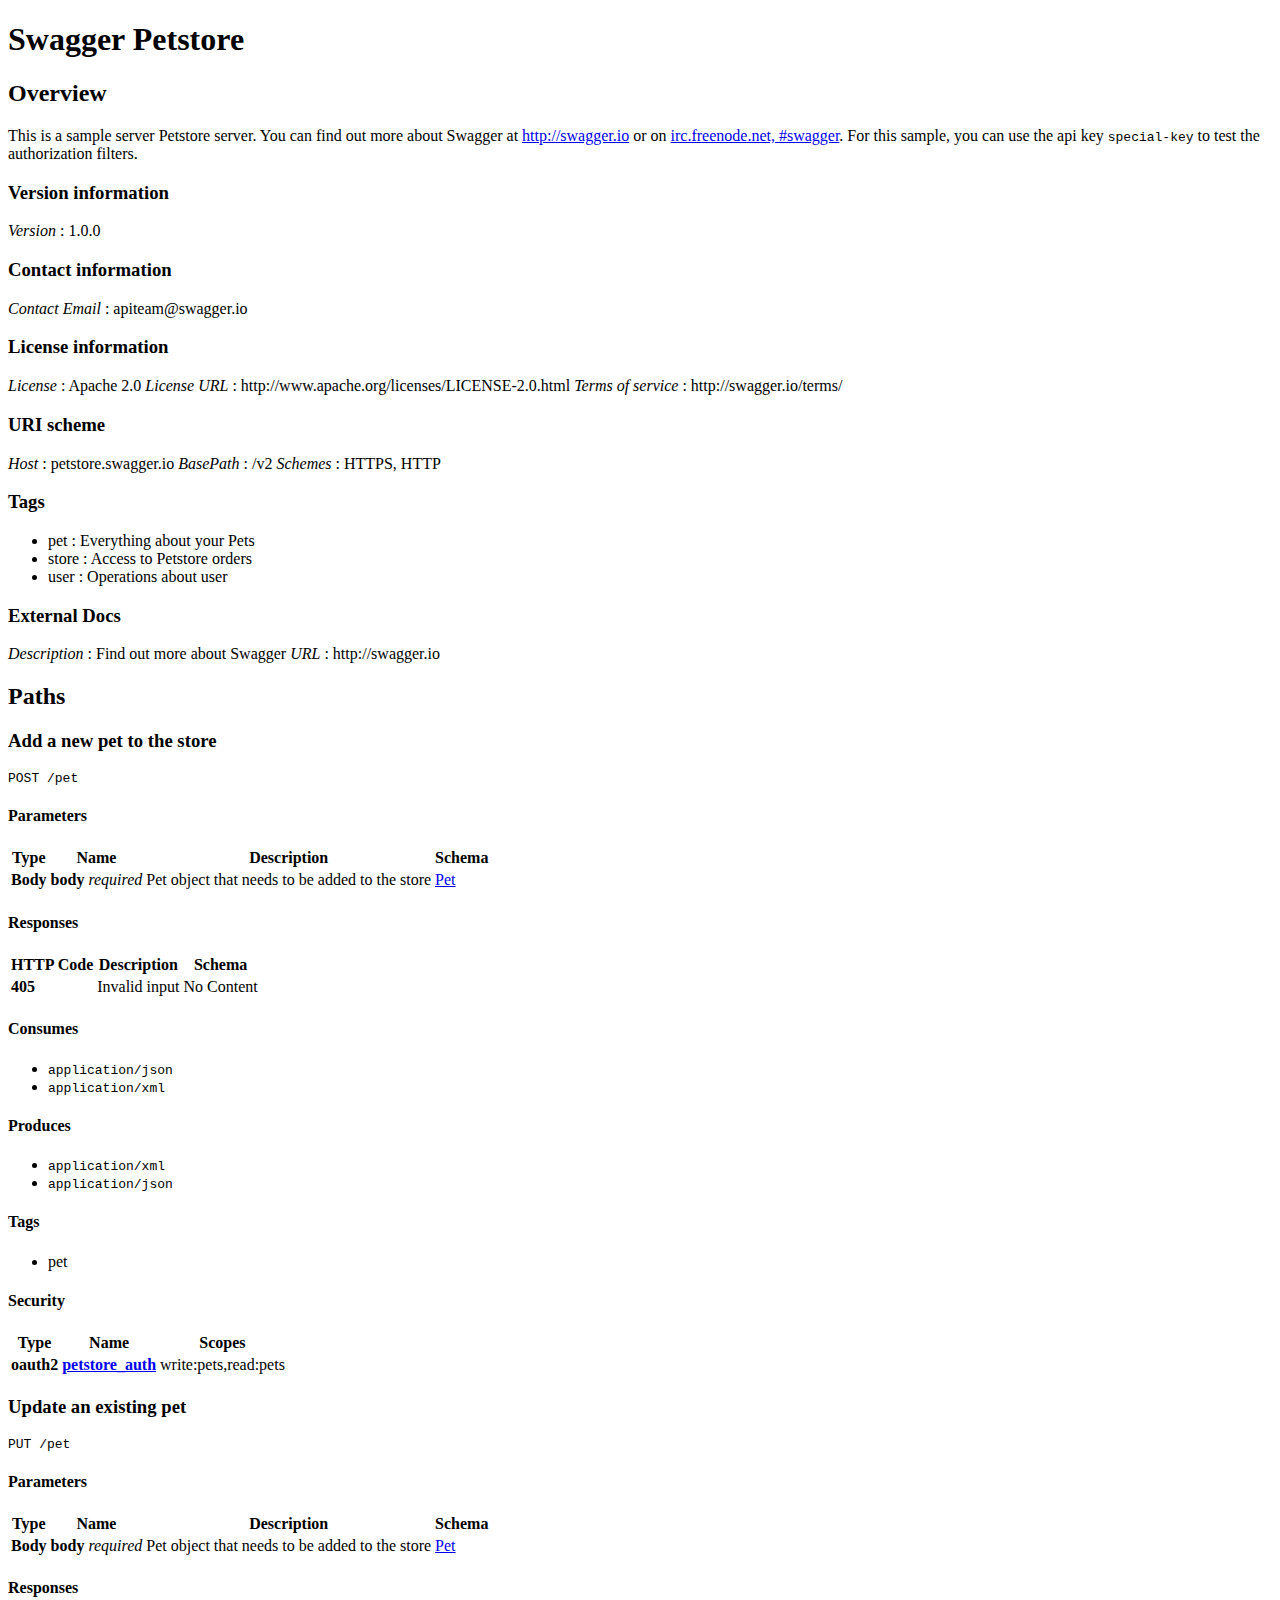
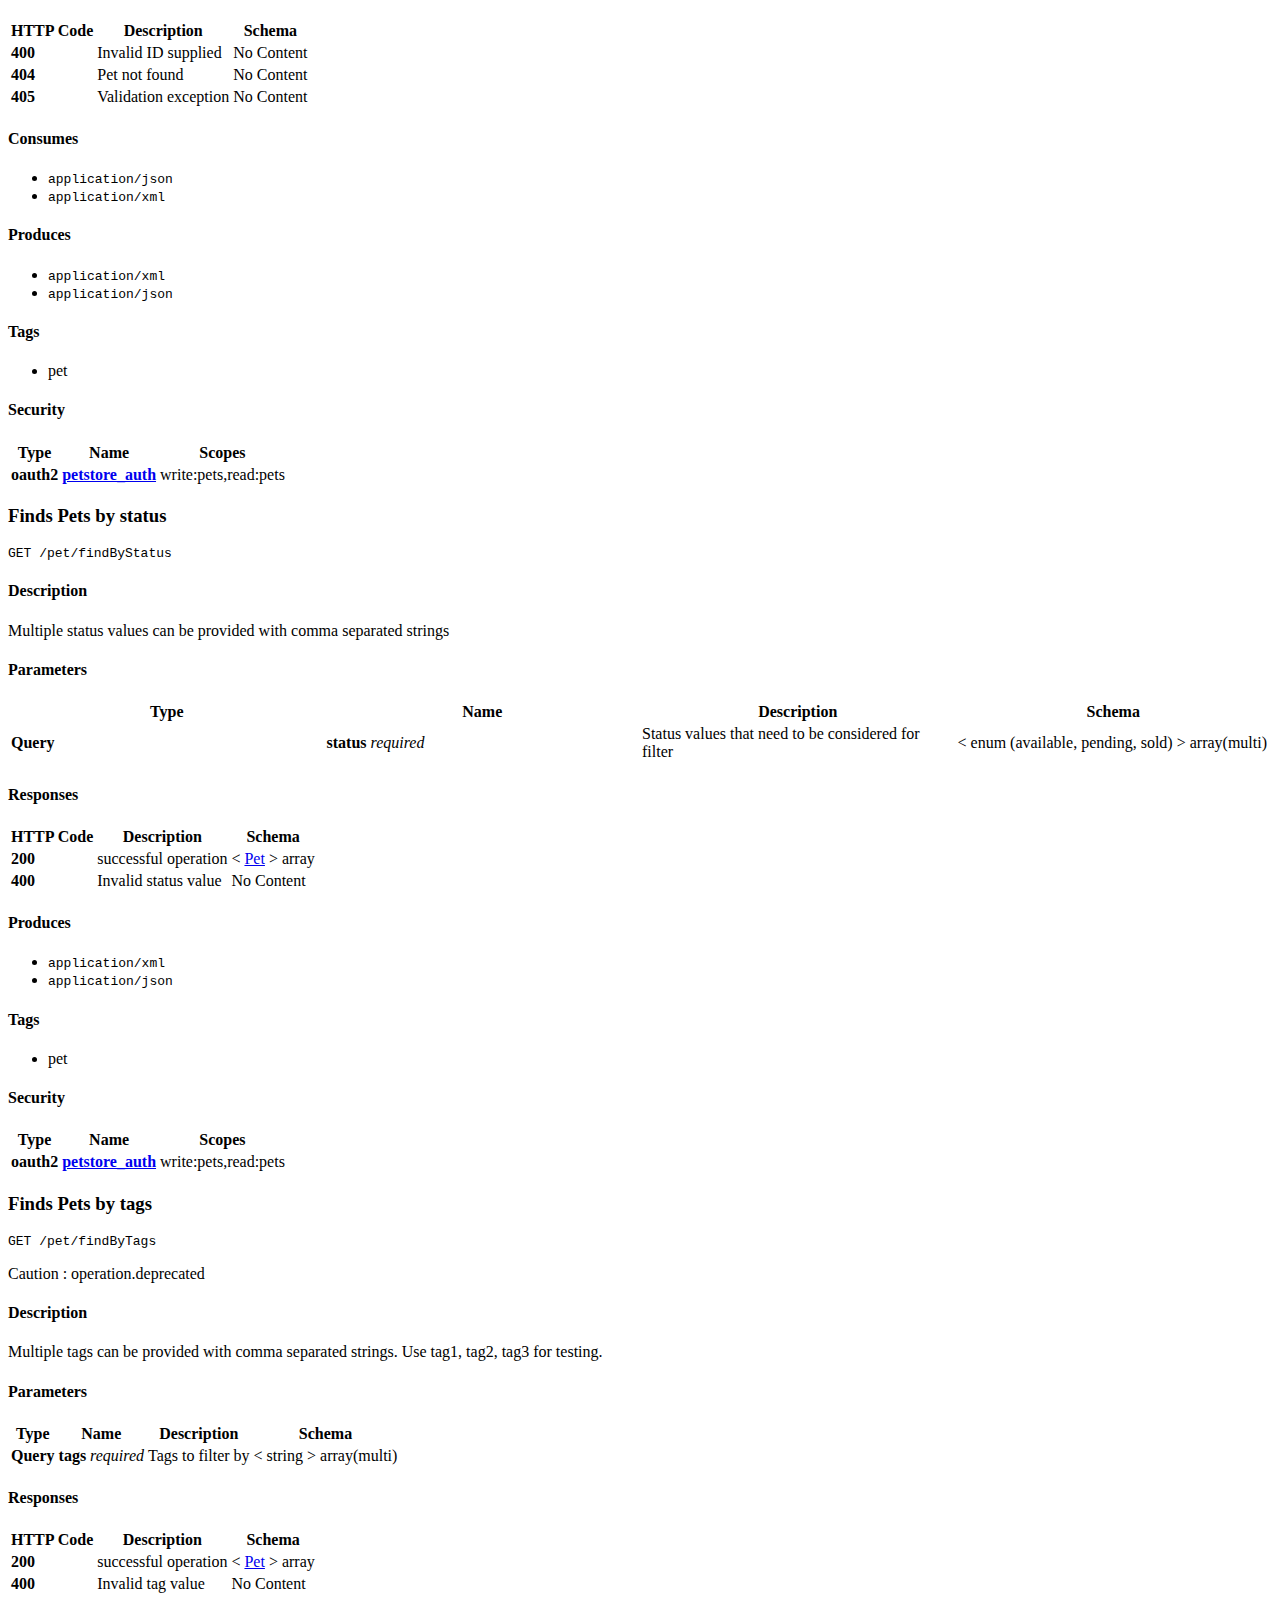
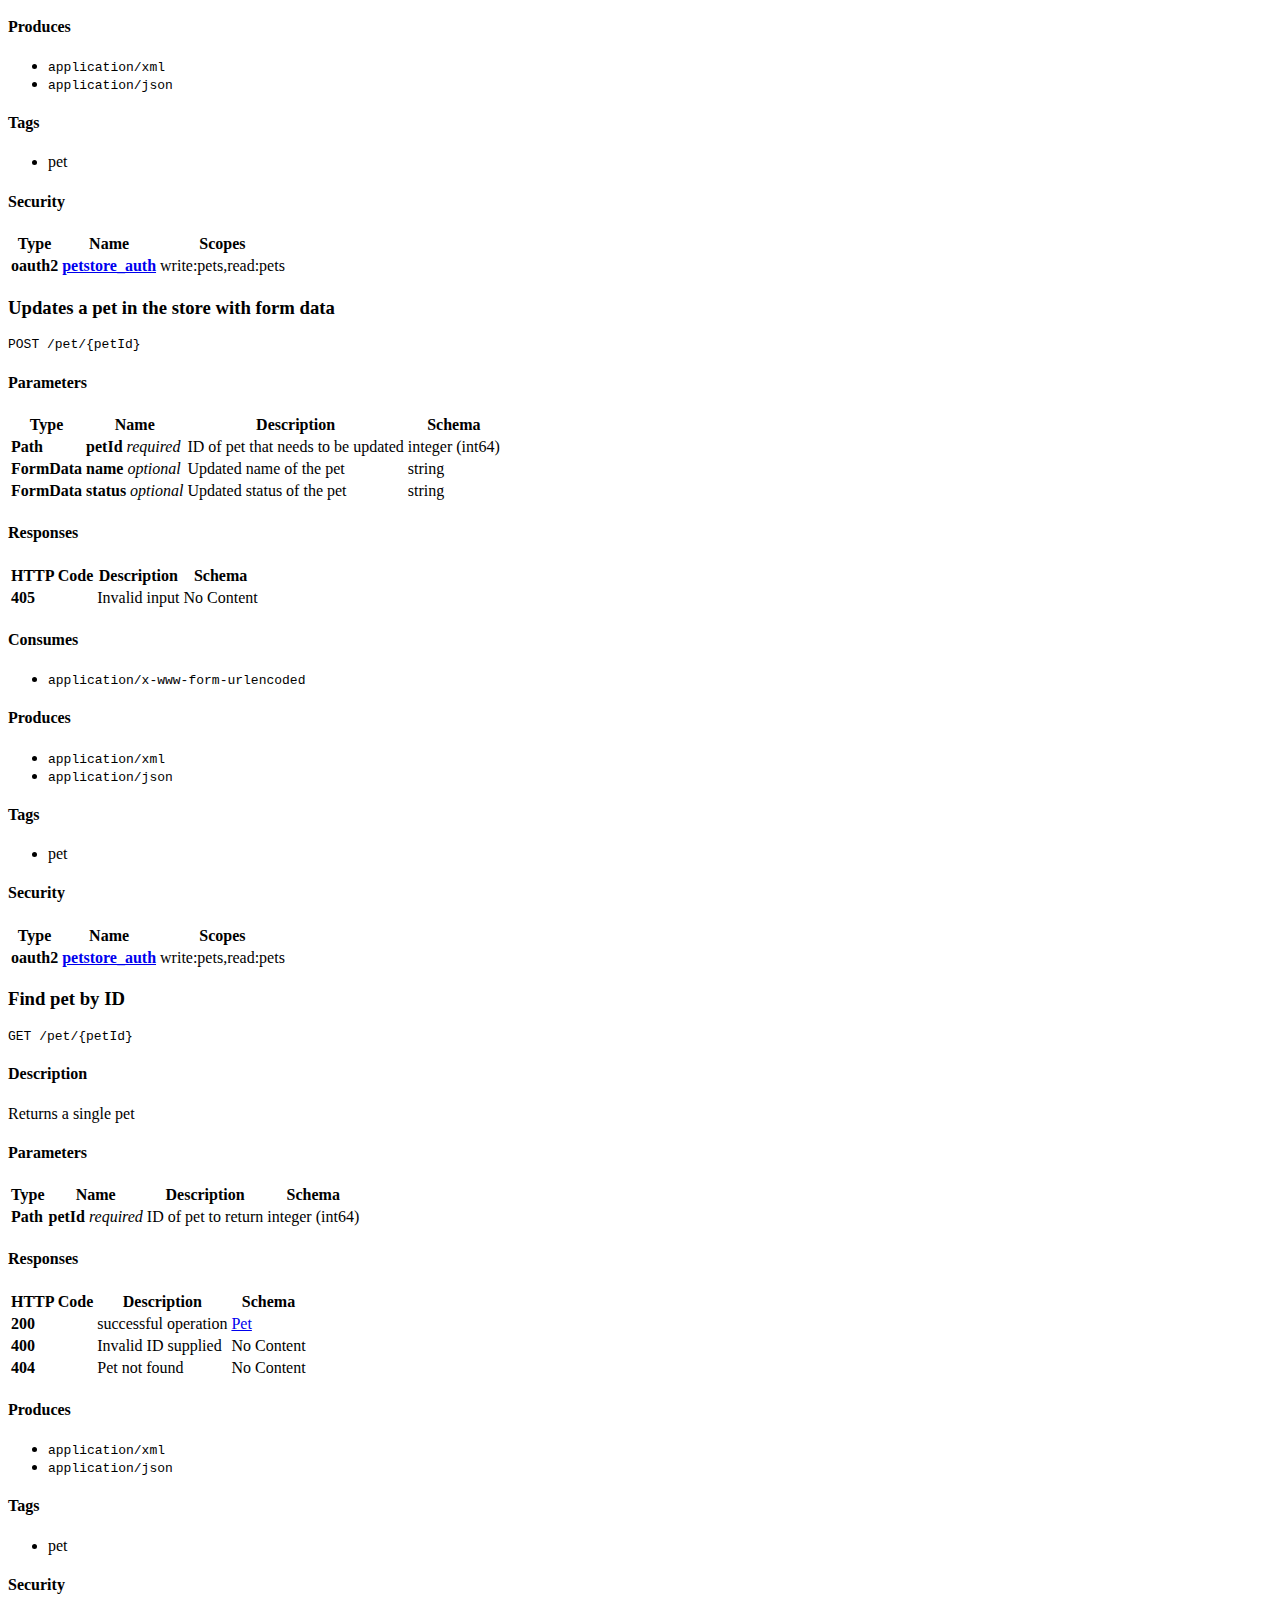
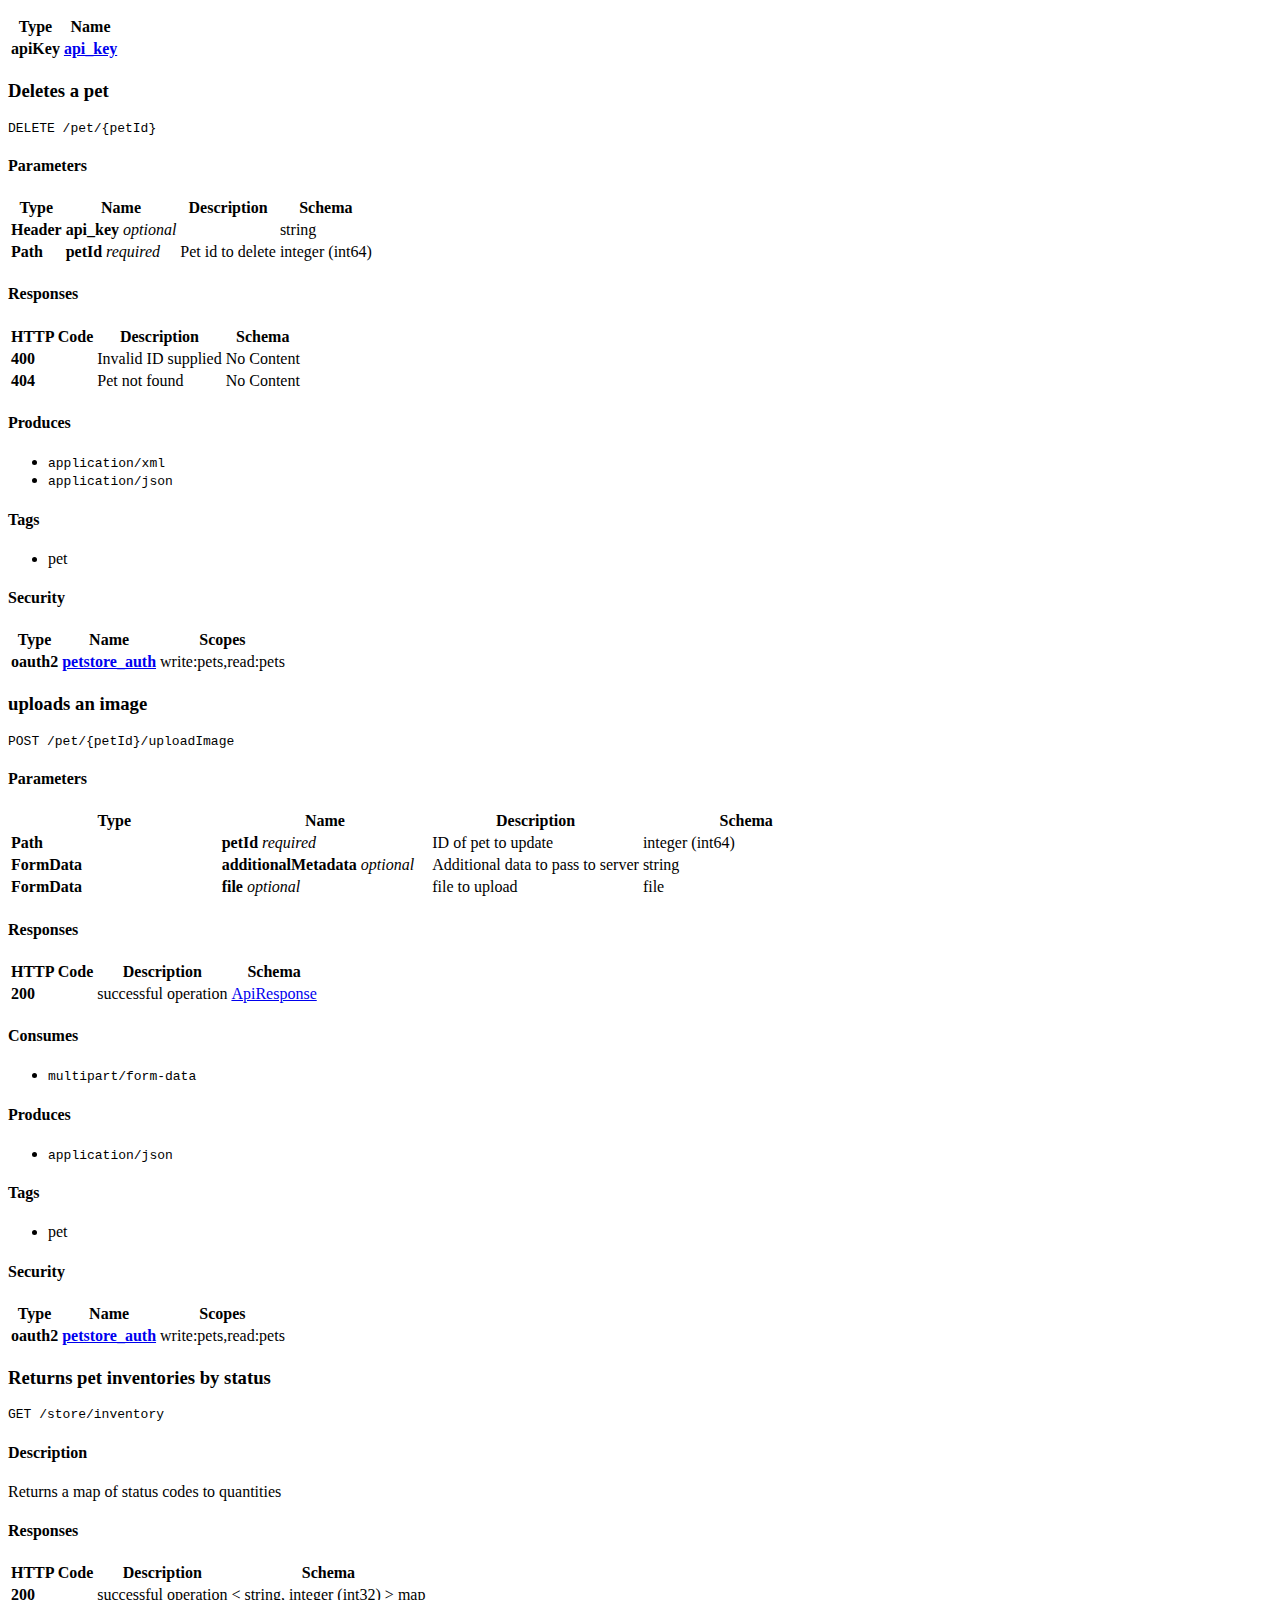
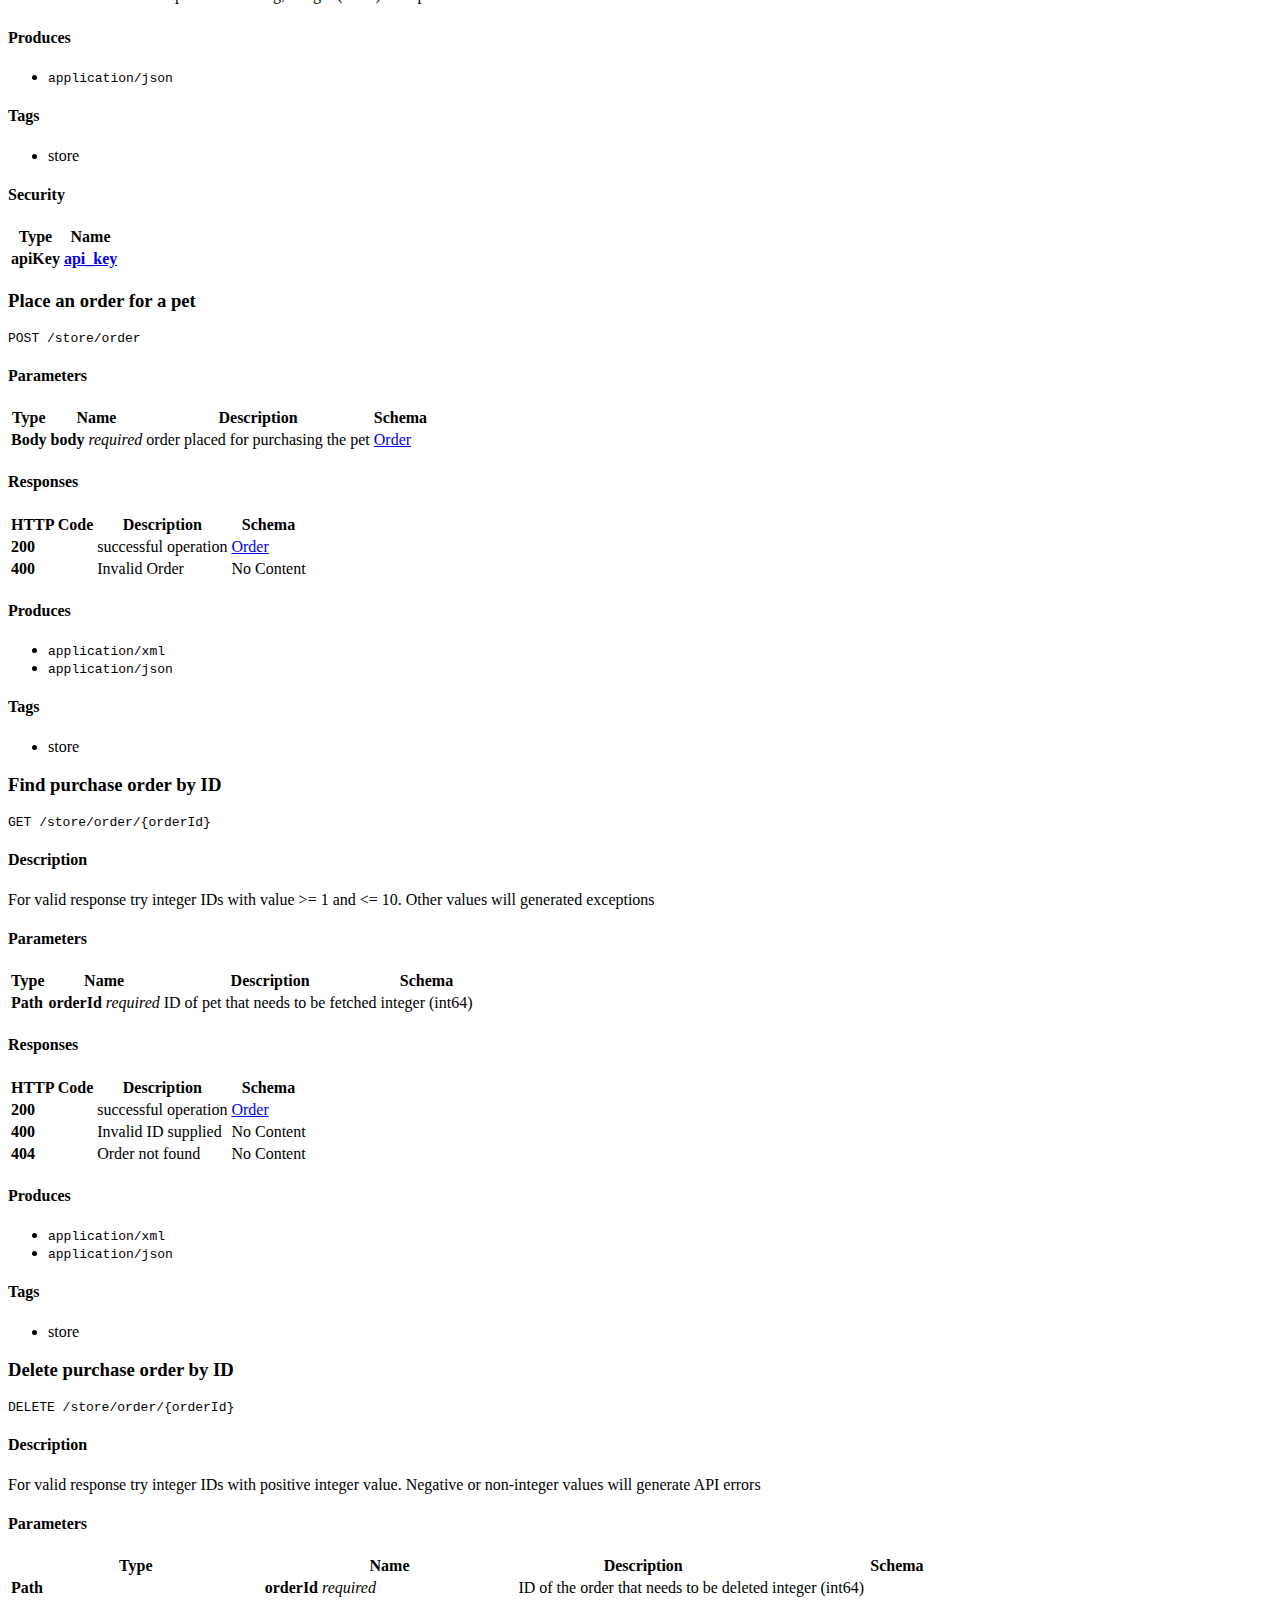
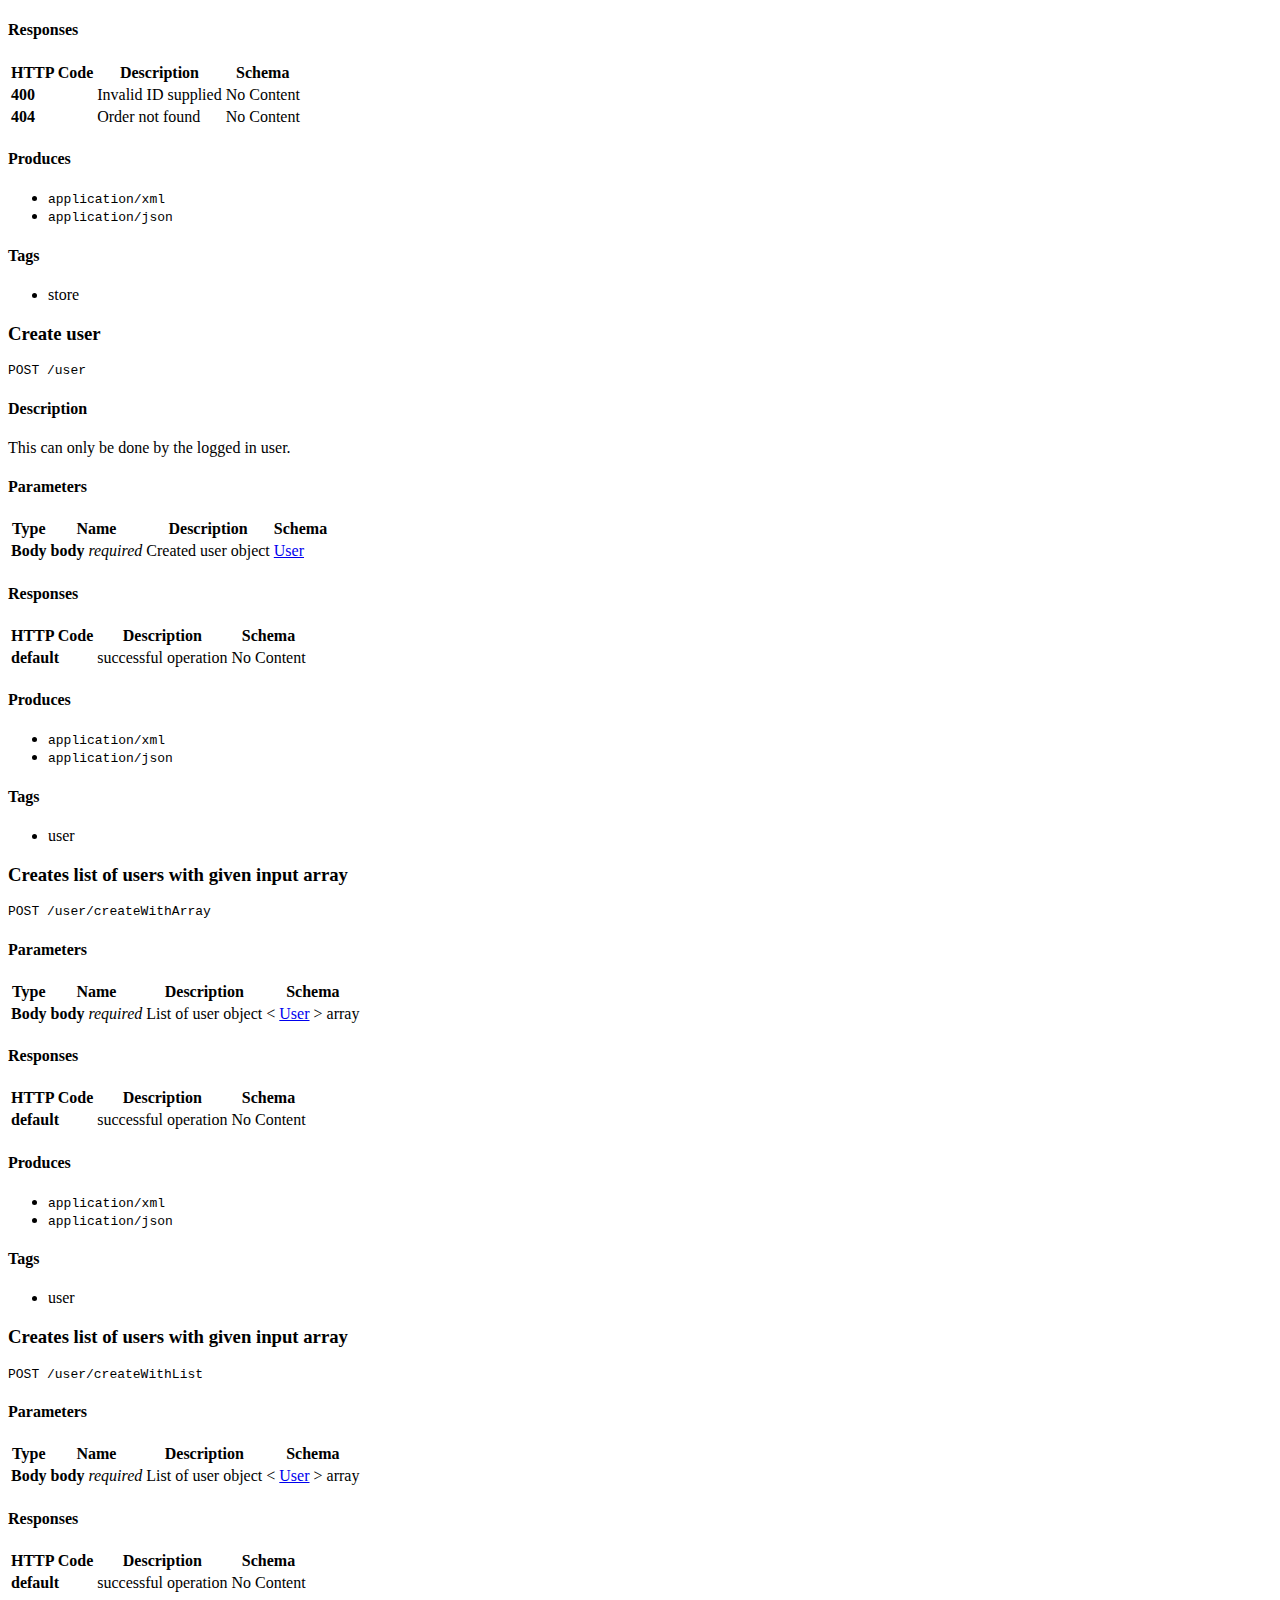
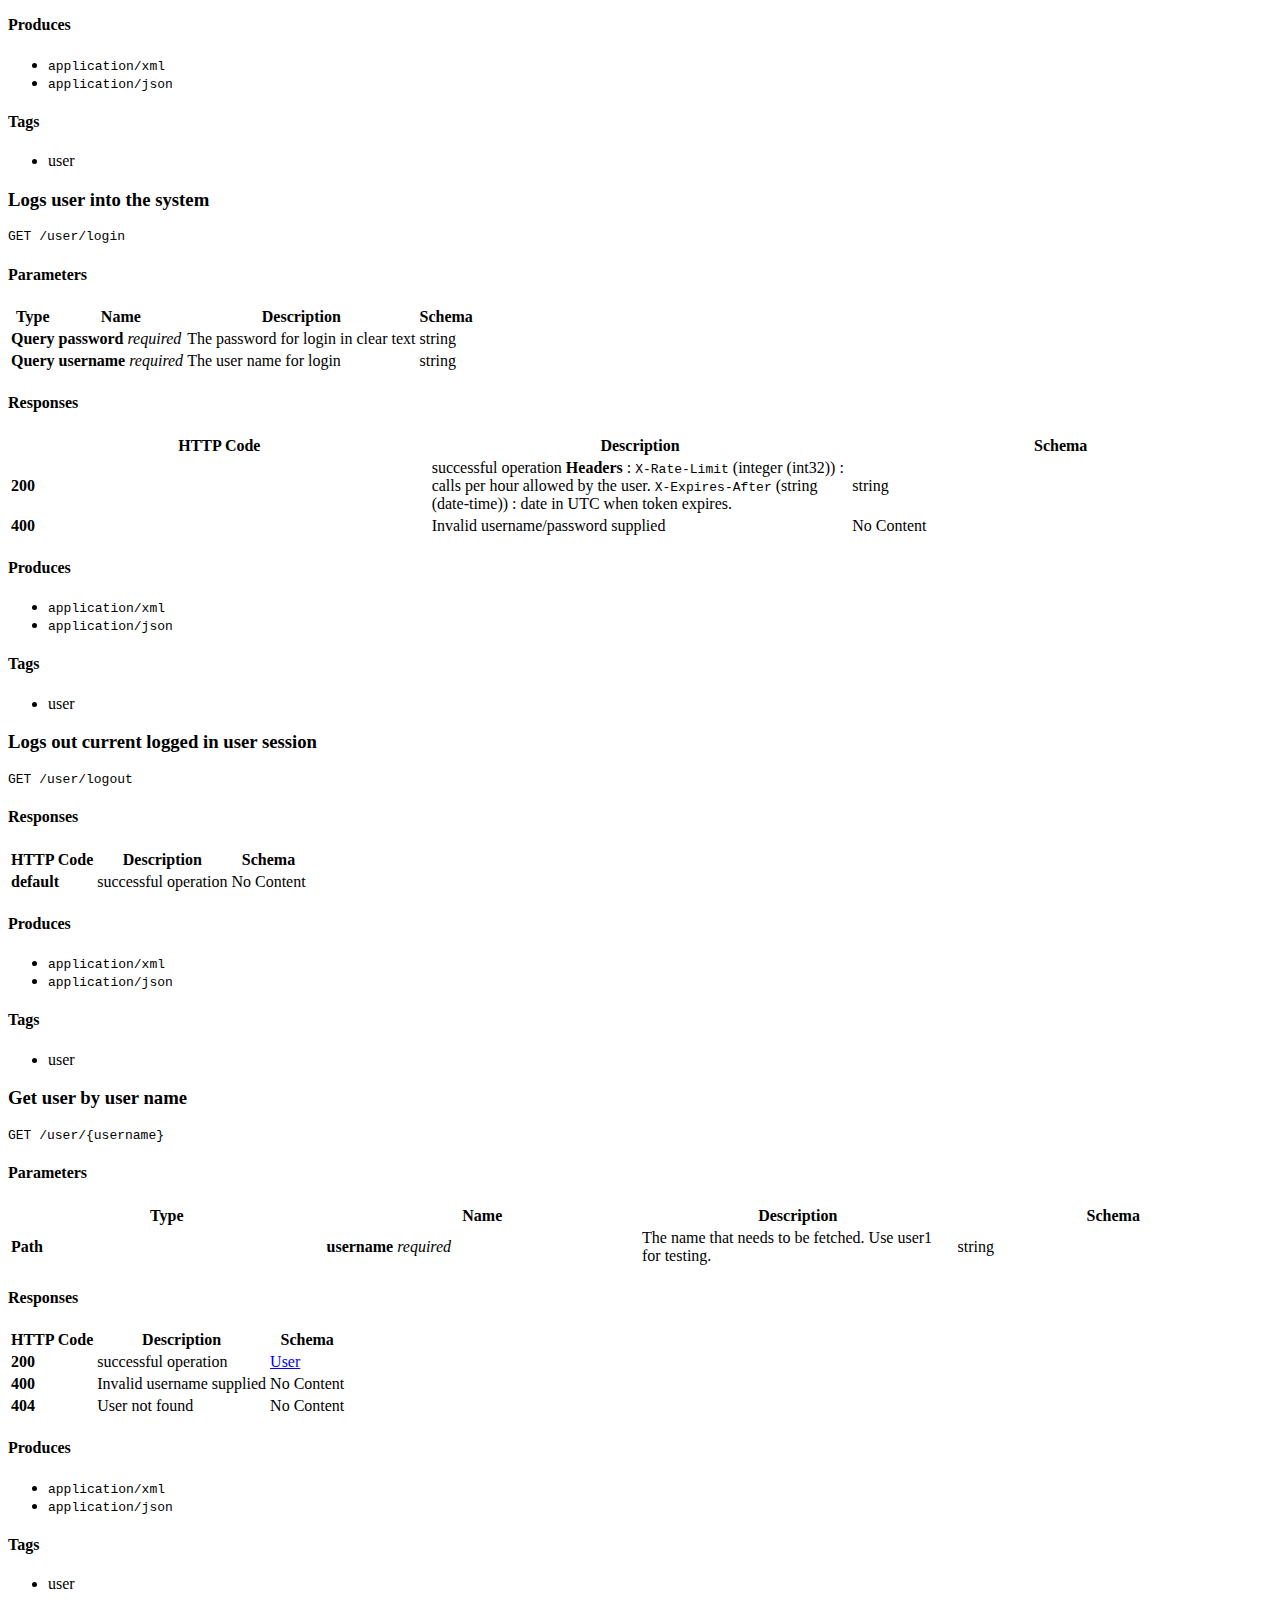
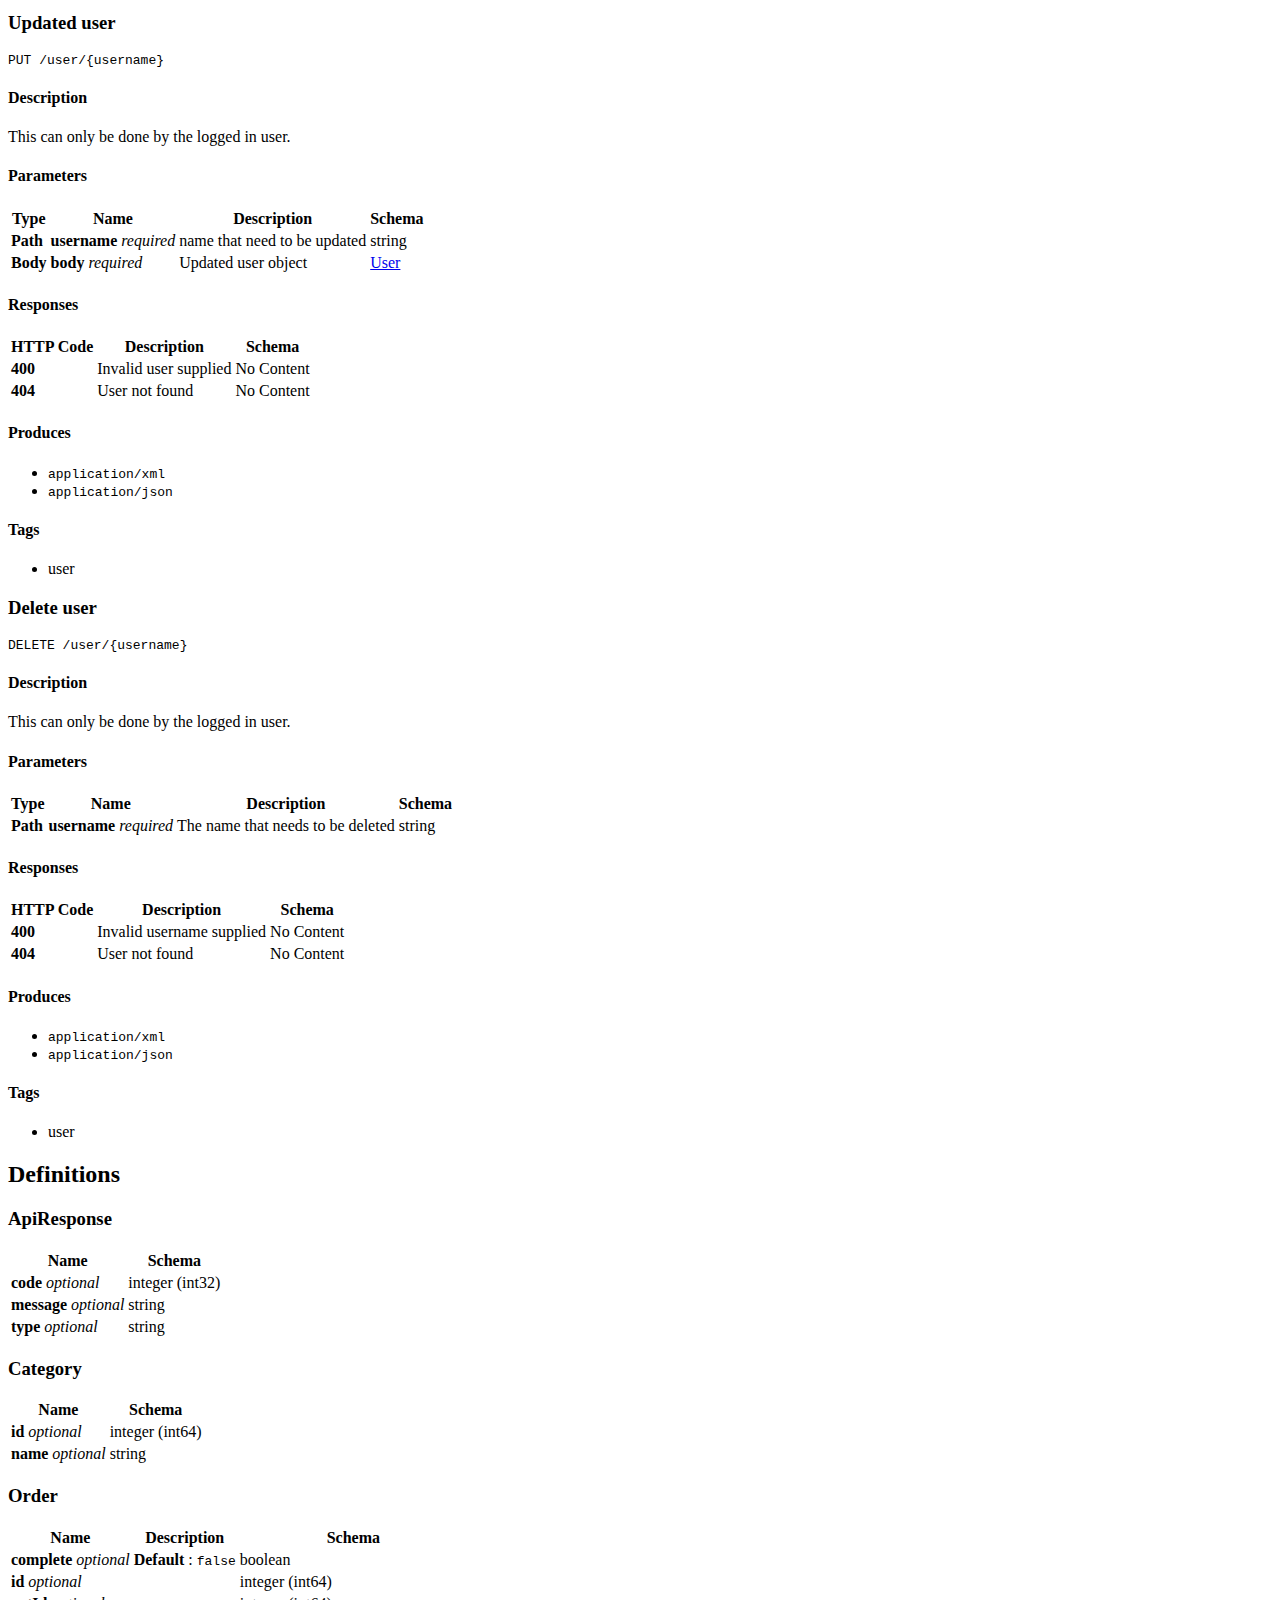
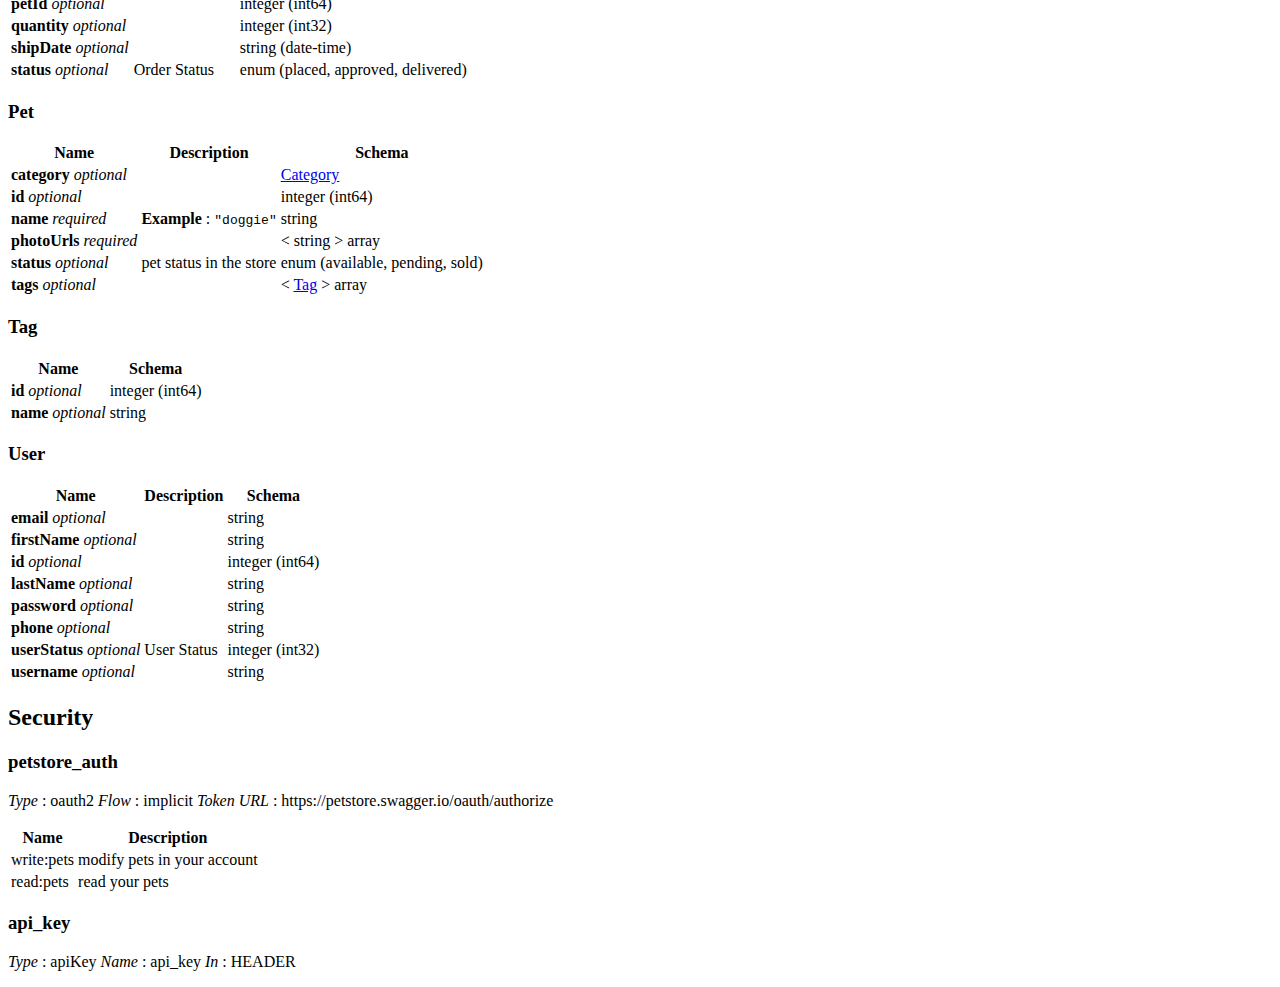
==== commit 13fdd148: "Add sections to output" ====
--- a/test/html-local-file/expected.html
+++ b/test/html-local-file/expected.html
@@ -1,12 +1,18 @@
 <!DOCTYPE html
   SYSTEM "about:legacy-compat">
-<html lang="en"><head><meta http-equiv="Content-Type" content="text/html; charset=UTF-8"><meta charset="UTF-8"><meta name="copyright" content="(C) Copyright 2019"><meta name="DC.rights.owner" content="(C) Copyright 2019"><meta name="DC.type" content="topic"><meta name="DC.format" content="SSML"><meta name="DC.identifier" content="swagger"><link rel="stylesheet" type="text/css" href="commonltr.css"><title>swagger</title><link rel="stylesheet" type="text/css" href="prism.css"></head><body id="swagger"><main role="main"><article role="article" aria-labelledby="ariaid-title1">
-  <span class="undefined_element"></span>
-<h1 class="title topictitle1" id="ariaid-title1">swagger</h1>
-<div class="body">
-</div>
-<article class="topic nested1" aria-labelledby="ariaid-title2" id="version-information">
-<h2 class="title topictitle2" id="ariaid-title2">Version information</h2>
+<html lang="en"><head><meta http-equiv="Content-Type" content="text/html; charset=UTF-8"><meta charset="UTF-8"><meta name="copyright" content="(C) Copyright 2019"><meta name="DC.rights.owner" content="(C) Copyright 2019"><meta name="DC.type" content="topic"><meta name="DC.format" content="HTML5"><meta name="DC.identifier" content="swagger-petstore"><link rel="stylesheet" type="text/css" href="commonltr.css"><title>Swagger Petstore</title><link rel="stylesheet" type="text/css" href="prism.css"></head><body id="swagger-petstore"><main role="main"><article role="article" aria-labelledby="ariaid-title1">
+<h1 class="title topictitle1" id="ariaid-title1">Swagger Petstore</h1>
+<div class="body">
+</div>
+<article class="topic nested1" aria-labelledby="ariaid-title2" id="overview">
+<h2 class="title topictitle2" id="ariaid-title2">Overview</h2>
+<div class="body">
+<p class="p">
+	This is a sample server Petstore server. You can find out more about Swagger at <a class="xref" href="http://swagger.io" target="_blank">http://swagger.io</a> or on <a class="xref" href="http://swagger.io/irc/" target="_blank">irc.freenode.net, #swagger</a>. For this sample, you can use the api key <code class="codeph">special-key</code> to test the authorization filters.
+</p>
+</div>
+<article class="topic nested2" aria-labelledby="ariaid-title3" id="version-information">
+<h3 class="title topictitle3" id="ariaid-title3">Version information</h3>
 <div class="body">
 <p class="p">
 	<em class="i">Version</em> : 1.0.0
@@ -14,8 +20,8 @@
 </div>
 </article>
 
-<article class="topic nested1" aria-labelledby="ariaid-title3" id="contact-information">
-<h2 class="title topictitle2" id="ariaid-title3">Contact information</h2>
+<article class="topic nested2" aria-labelledby="ariaid-title4" id="contact-information">
+<h3 class="title topictitle3" id="ariaid-title4">Contact information</h3>
 <div class="body">
 <p class="p">
 	<em class="i">Contact Email</em> : apiteam@swagger.io
@@ -23,8 +29,8 @@
 </div>
 </article>
 
-<article class="topic nested1" aria-labelledby="ariaid-title4" id="license-information">
-<h2 class="title topictitle2" id="ariaid-title4">License information</h2>
+<article class="topic nested2" aria-labelledby="ariaid-title5" id="license-information">
+<h3 class="title topictitle3" id="ariaid-title5">License information</h3>
 <div class="body">
 <p class="p">
 	<em class="i">License</em> : Apache 2.0
@@ -34,8 +40,8 @@
 </div>
 </article>
 
-<article class="topic nested1" aria-labelledby="ariaid-title5" id="uri-scheme">
-<h2 class="title topictitle2" id="ariaid-title5">URI scheme</h2>
+<article class="topic nested2" aria-labelledby="ariaid-title6" id="uri-scheme">
+<h3 class="title topictitle3" id="ariaid-title6">URI scheme</h3>
 <div class="body">
 <p class="p">
 	<em class="i">Host</em> : petstore.swagger.io
@@ -45,8 +51,8 @@
 </div>
 </article>
 
-<article class="topic nested1" aria-labelledby="ariaid-title6" id="tags">
-<h2 class="title topictitle2" id="ariaid-title6">Tags</h2>
+<article class="topic nested2" aria-labelledby="ariaid-title7" id="tags">
+<h3 class="title topictitle3" id="ariaid-title7">Tags</h3>
 <div class="body">
 <ul class="ul">
 	<li class="li">pet : Everything about your Pets</li>
@@ -56,8 +62,8 @@
 </div>
 </article>
 
-<article class="topic nested1" aria-labelledby="ariaid-title7" id="external-docs">
-<h2 class="title topictitle2" id="ariaid-title7">External Docs</h2>
+<article class="topic nested2" aria-labelledby="ariaid-title8" id="external-docs">
+<h3 class="title topictitle3" id="ariaid-title8">External Docs</h3>
 <div class="body">
 <p class="p">
 	<em class="i">Description</em> : Find out more about Swagger
@@ -66,13 +72,6 @@
 </div>
 </article>
 
-<article class="topic nested1" aria-labelledby="ariaid-title8" id="overview">
-<h2 class="title topictitle2" id="ariaid-title8">Overview</h2>
-<div class="body">
-<p class="p">
-	This is a sample server Petstore server. You can find out more about Swagger at <a class="xref" href="http://swagger.io" target="_blank">http://swagger.io</a> or on <a class="xref" href="http://swagger.io/irc/" target="_blank">irc.freenode.net, #swagger</a>. For this sample, you can use the api key <code class="codeph">special-key</code> to test the authorization filters.
-</p>
-</div>
 </article>
 
 <article class="topic nested1" aria-labelledby="ariaid-title9" id="paths">
@@ -87,7 +86,7 @@
 <article class="topic nested3" aria-labelledby="ariaid-title11" id="parameters">
 <h4 class="title topictitle4" id="ariaid-title11">Parameters</h4>
 <div class="body">
-<table class="table"><caption></caption><thead class="thead">
+<table class="table"><caption></caption><colgroup><col><col><col><col></colgroup><thead class="thead">
 			<tr class="row">
 				<th class="entry align-left" id="parameters__entry__1">Type</th>
 				<th class="entry align-left" id="parameters__entry__2">Name</th>
@@ -96,10 +95,10 @@
 			</tr>
 		</thead><tbody class="tbody">
 			<tr class="row">
-				<td class="entry align-left" headers="parameters__entry__1 parameters__entry__2 parameters__entry__3 parameters__entry__4 "><strong class="b">Body</strong></td>
-				<td class="entry align-left" headers="parameters__entry__1 parameters__entry__2 parameters__entry__3 parameters__entry__4 "><strong class="b">body</strong> <span class="undefined_element"></span><em class="i">required</em></td>
-				<td class="entry align-left" headers="parameters__entry__1 parameters__entry__2 parameters__entry__3 parameters__entry__4 ">Pet object that needs to be added to the store</td>
-				<td class="entry align-left" headers="parameters__entry__1 parameters__entry__2 parameters__entry__3 parameters__entry__4 "><a class="xref" href="#pet">Pet</a></td>
+				<td class="entry align-left" headers="parameters__entry__1"><strong class="b">Body</strong></td>
+				<td class="entry align-left" headers="parameters__entry__2"><strong class="b">body</strong> <span class="undefined_element"></span><em class="i">required</em></td>
+				<td class="entry align-left" headers="parameters__entry__3">Pet object that needs to be added to the store</td>
+				<td class="entry align-left" headers="parameters__entry__4"><a class="xref" href="#pet">Pet</a></td>
 			</tr>
 		</tbody></table>
 </div>
@@ -108,7 +107,7 @@
 <article class="topic nested3" aria-labelledby="ariaid-title12" id="responses">
 <h4 class="title topictitle4" id="ariaid-title12">Responses</h4>
 <div class="body">
-<table class="table"><caption></caption><thead class="thead">
+<table class="table"><caption></caption><colgroup><col><col><col></colgroup><thead class="thead">
 			<tr class="row">
 				<th class="entry align-left" id="responses__entry__1">HTTP Code</th>
 				<th class="entry align-left" id="responses__entry__2">Description</th>
@@ -116,9 +115,9 @@
 			</tr>
 		</thead><tbody class="tbody">
 			<tr class="row">
-				<td class="entry align-left" headers="responses__entry__1 responses__entry__2 responses__entry__3 "><strong class="b">405</strong></td>
-				<td class="entry align-left" headers="responses__entry__1 responses__entry__2 responses__entry__3 ">Invalid input</td>
-				<td class="entry align-left" headers="responses__entry__1 responses__entry__2 responses__entry__3 ">No Content</td>
+				<td class="entry align-left" headers="responses__entry__1"><strong class="b">405</strong></td>
+				<td class="entry align-left" headers="responses__entry__2">Invalid input</td>
+				<td class="entry align-left" headers="responses__entry__3">No Content</td>
 			</tr>
 		</tbody></table>
 </div>
@@ -156,7 +155,7 @@
 <article class="topic nested3" aria-labelledby="ariaid-title16" id="security">
 <h4 class="title topictitle4" id="ariaid-title16">Security</h4>
 <div class="body">
-<table class="table"><caption></caption><thead class="thead">
+<table class="table"><caption></caption><colgroup><col><col><col></colgroup><thead class="thead">
 			<tr class="row">
 				<th class="entry align-left" id="security__entry__1">Type</th>
 				<th class="entry align-left" id="security__entry__2">Name</th>
@@ -164,9 +163,9 @@
 			</tr>
 		</thead><tbody class="tbody">
 			<tr class="row">
-				<td class="entry align-left" headers="security__entry__1 security__entry__2 security__entry__3 "><strong class="b">oauth2</strong></td>
-				<td class="entry align-left" headers="security__entry__1 security__entry__2 security__entry__3 "><strong class="b"><a class="xref" href="#petstore-auth">petstore_auth</a></strong></td>
-				<td class="entry align-left" headers="security__entry__1 security__entry__2 security__entry__3 ">write:pets,read:pets</td>
+				<td class="entry align-left" headers="security__entry__1"><strong class="b">oauth2</strong></td>
+				<td class="entry align-left" headers="security__entry__2"><strong class="b"><a class="xref" href="#petstore-auth">petstore_auth</a></strong></td>
+				<td class="entry align-left" headers="security__entry__3">write:pets,read:pets</td>
 			</tr>
 		</tbody></table>
 </div>
@@ -182,7 +181,7 @@
 <article class="topic nested3" aria-labelledby="ariaid-title18" id="parameters-1">
 <h4 class="title topictitle4" id="ariaid-title18">Parameters</h4>
 <div class="body">
-<table class="table"><caption></caption><thead class="thead">
+<table class="table"><caption></caption><colgroup><col><col><col><col></colgroup><thead class="thead">
 			<tr class="row">
 				<th class="entry align-left" id="parameters-1__entry__1">Type</th>
 				<th class="entry align-left" id="parameters-1__entry__2">Name</th>
@@ -191,10 +190,10 @@
 			</tr>
 		</thead><tbody class="tbody">
 			<tr class="row">
-				<td class="entry align-left" headers="parameters-1__entry__1 parameters-1__entry__2 parameters-1__entry__3 parameters-1__entry__4 "><strong class="b">Body</strong></td>
-				<td class="entry align-left" headers="parameters-1__entry__1 parameters-1__entry__2 parameters-1__entry__3 parameters-1__entry__4 "><strong class="b">body</strong> <span class="undefined_element"></span><em class="i">required</em></td>
-				<td class="entry align-left" headers="parameters-1__entry__1 parameters-1__entry__2 parameters-1__entry__3 parameters-1__entry__4 ">Pet object that needs to be added to the store</td>
-				<td class="entry align-left" headers="parameters-1__entry__1 parameters-1__entry__2 parameters-1__entry__3 parameters-1__entry__4 "><a class="xref" href="#pet">Pet</a></td>
+				<td class="entry align-left" headers="parameters-1__entry__1"><strong class="b">Body</strong></td>
+				<td class="entry align-left" headers="parameters-1__entry__2"><strong class="b">body</strong> <span class="undefined_element"></span><em class="i">required</em></td>
+				<td class="entry align-left" headers="parameters-1__entry__3">Pet object that needs to be added to the store</td>
+				<td class="entry align-left" headers="parameters-1__entry__4"><a class="xref" href="#pet">Pet</a></td>
 			</tr>
 		</tbody></table>
 </div>
@@ -203,7 +202,7 @@
 <article class="topic nested3" aria-labelledby="ariaid-title19" id="responses-1">
 <h4 class="title topictitle4" id="ariaid-title19">Responses</h4>
 <div class="body">
-<table class="table"><caption></caption><thead class="thead">
+<table class="table"><caption></caption><colgroup><col><col><col></colgroup><thead class="thead">
 			<tr class="row">
 				<th class="entry align-left" id="responses-1__entry__1">HTTP Code</th>
 				<th class="entry align-left" id="responses-1__entry__2">Description</th>
@@ -211,19 +210,19 @@
 			</tr>
 		</thead><tbody class="tbody">
 			<tr class="row">
-				<td class="entry align-left" headers="responses-1__entry__1 responses-1__entry__2 responses-1__entry__3 "><strong class="b">400</strong></td>
-				<td class="entry align-left" headers="responses-1__entry__1 responses-1__entry__2 responses-1__entry__3 ">Invalid ID supplied</td>
-				<td class="entry align-left" headers="responses-1__entry__1 responses-1__entry__2 responses-1__entry__3 ">No Content</td>
-			</tr>
-			<tr class="row">
-				<td class="entry align-left" headers="responses-1__entry__1 responses-1__entry__2 responses-1__entry__3 "><strong class="b">404</strong></td>
-				<td class="entry align-left" headers="responses-1__entry__1 responses-1__entry__2 responses-1__entry__3 ">Pet not found</td>
-				<td class="entry align-left" headers="responses-1__entry__1 responses-1__entry__2 responses-1__entry__3 ">No Content</td>
-			</tr>
-			<tr class="row">
-				<td class="entry align-left" headers="responses-1__entry__1 responses-1__entry__2 responses-1__entry__3 "><strong class="b">405</strong></td>
-				<td class="entry align-left" headers="responses-1__entry__1 responses-1__entry__2 responses-1__entry__3 ">Validation exception</td>
-				<td class="entry align-left" headers="responses-1__entry__1 responses-1__entry__2 responses-1__entry__3 ">No Content</td>
+				<td class="entry align-left" headers="responses-1__entry__1"><strong class="b">400</strong></td>
+				<td class="entry align-left" headers="responses-1__entry__2">Invalid ID supplied</td>
+				<td class="entry align-left" headers="responses-1__entry__3">No Content</td>
+			</tr>
+			<tr class="row">
+				<td class="entry align-left" headers="responses-1__entry__1"><strong class="b">404</strong></td>
+				<td class="entry align-left" headers="responses-1__entry__2">Pet not found</td>
+				<td class="entry align-left" headers="responses-1__entry__3">No Content</td>
+			</tr>
+			<tr class="row">
+				<td class="entry align-left" headers="responses-1__entry__1"><strong class="b">405</strong></td>
+				<td class="entry align-left" headers="responses-1__entry__2">Validation exception</td>
+				<td class="entry align-left" headers="responses-1__entry__3">No Content</td>
 			</tr>
 		</tbody></table>
 </div>
@@ -261,7 +260,7 @@
 <article class="topic nested3" aria-labelledby="ariaid-title23" id="security-1">
 <h4 class="title topictitle4" id="ariaid-title23">Security</h4>
 <div class="body">
-<table class="table"><caption></caption><thead class="thead">
+<table class="table"><caption></caption><colgroup><col><col><col></colgroup><thead class="thead">
 			<tr class="row">
 				<th class="entry align-left" id="security-1__entry__1">Type</th>
 				<th class="entry align-left" id="security-1__entry__2">Name</th>
@@ -269,9 +268,9 @@
 			</tr>
 		</thead><tbody class="tbody">
 			<tr class="row">
-				<td class="entry align-left" headers="security-1__entry__1 security-1__entry__2 security-1__entry__3 "><strong class="b">oauth2</strong></td>
-				<td class="entry align-left" headers="security-1__entry__1 security-1__entry__2 security-1__entry__3 "><strong class="b"><a class="xref" href="#petstore-auth">petstore_auth</a></strong></td>
-				<td class="entry align-left" headers="security-1__entry__1 security-1__entry__2 security-1__entry__3 ">write:pets,read:pets</td>
+				<td class="entry align-left" headers="security-1__entry__1"><strong class="b">oauth2</strong></td>
+				<td class="entry align-left" headers="security-1__entry__2"><strong class="b"><a class="xref" href="#petstore-auth">petstore_auth</a></strong></td>
+				<td class="entry align-left" headers="security-1__entry__3">write:pets,read:pets</td>
 			</tr>
 		</tbody></table>
 </div>
@@ -305,10 +304,10 @@
 			</tr>
 		</thead><tbody class="tbody">
 			<tr class="row">
-				<td class="entry align-left" headers="parameters-2__entry__1 parameters-2__entry__2 parameters-2__entry__3 parameters-2__entry__4 "><strong class="b">Query</strong></td>
-				<td class="entry align-left" headers="parameters-2__entry__1 parameters-2__entry__2 parameters-2__entry__3 parameters-2__entry__4 "><strong class="b">status</strong> <span class="undefined_element"></span><em class="i">required</em></td>
-				<td class="entry align-left" headers="parameters-2__entry__1 parameters-2__entry__2 parameters-2__entry__3 parameters-2__entry__4 ">Status values that need to be considered for filter</td>
-				<td class="entry align-left" headers="parameters-2__entry__1 parameters-2__entry__2 parameters-2__entry__3 parameters-2__entry__4 ">&lt; enum (available, pending, sold) &gt; array(multi)</td>
+				<td class="entry align-left" headers="parameters-2__entry__1"><strong class="b">Query</strong></td>
+				<td class="entry align-left" headers="parameters-2__entry__2"><strong class="b">status</strong> <span class="undefined_element"></span><em class="i">required</em></td>
+				<td class="entry align-left" headers="parameters-2__entry__3">Status values that need to be considered for filter</td>
+				<td class="entry align-left" headers="parameters-2__entry__4">&lt; enum (available, pending, sold) &gt; array(multi)</td>
 			</tr>
 		</tbody></table>
 </div>
@@ -317,7 +316,7 @@
 <article class="topic nested3" aria-labelledby="ariaid-title27" id="responses-2">
 <h4 class="title topictitle4" id="ariaid-title27">Responses</h4>
 <div class="body">
-<table class="table"><caption></caption><thead class="thead">
+<table class="table"><caption></caption><colgroup><col><col><col></colgroup><thead class="thead">
 			<tr class="row">
 				<th class="entry align-left" id="responses-2__entry__1">HTTP Code</th>
 				<th class="entry align-left" id="responses-2__entry__2">Description</th>
@@ -325,14 +324,14 @@
 			</tr>
 		</thead><tbody class="tbody">
 			<tr class="row">
-				<td class="entry align-left" headers="responses-2__entry__1 responses-2__entry__2 responses-2__entry__3 "><strong class="b">200</strong></td>
-				<td class="entry align-left" headers="responses-2__entry__1 responses-2__entry__2 responses-2__entry__3 ">successful operation</td>
-				<td class="entry align-left" headers="responses-2__entry__1 responses-2__entry__2 responses-2__entry__3 ">&lt; <a class="xref" href="#pet">Pet</a> &gt; array</td>
-			</tr>
-			<tr class="row">
-				<td class="entry align-left" headers="responses-2__entry__1 responses-2__entry__2 responses-2__entry__3 "><strong class="b">400</strong></td>
-				<td class="entry align-left" headers="responses-2__entry__1 responses-2__entry__2 responses-2__entry__3 ">Invalid status value</td>
-				<td class="entry align-left" headers="responses-2__entry__1 responses-2__entry__2 responses-2__entry__3 ">No Content</td>
+				<td class="entry align-left" headers="responses-2__entry__1"><strong class="b">200</strong></td>
+				<td class="entry align-left" headers="responses-2__entry__2">successful operation</td>
+				<td class="entry align-left" headers="responses-2__entry__3">&lt; <a class="xref" href="#pet">Pet</a> &gt; array</td>
+			</tr>
+			<tr class="row">
+				<td class="entry align-left" headers="responses-2__entry__1"><strong class="b">400</strong></td>
+				<td class="entry align-left" headers="responses-2__entry__2">Invalid status value</td>
+				<td class="entry align-left" headers="responses-2__entry__3">No Content</td>
 			</tr>
 		</tbody></table>
 </div>
@@ -360,7 +359,7 @@
 <article class="topic nested3" aria-labelledby="ariaid-title30" id="security-2">
 <h4 class="title topictitle4" id="ariaid-title30">Security</h4>
 <div class="body">
-<table class="table"><caption></caption><thead class="thead">
+<table class="table"><caption></caption><colgroup><col><col><col></colgroup><thead class="thead">
 			<tr class="row">
 				<th class="entry align-left" id="security-2__entry__1">Type</th>
 				<th class="entry align-left" id="security-2__entry__2">Name</th>
@@ -368,9 +367,9 @@
 			</tr>
 		</thead><tbody class="tbody">
 			<tr class="row">
-				<td class="entry align-left" headers="security-2__entry__1 security-2__entry__2 security-2__entry__3 "><strong class="b">oauth2</strong></td>
-				<td class="entry align-left" headers="security-2__entry__1 security-2__entry__2 security-2__entry__3 "><strong class="b"><a class="xref" href="#petstore-auth">petstore_auth</a></strong></td>
-				<td class="entry align-left" headers="security-2__entry__1 security-2__entry__2 security-2__entry__3 ">write:pets,read:pets</td>
+				<td class="entry align-left" headers="security-2__entry__1"><strong class="b">oauth2</strong></td>
+				<td class="entry align-left" headers="security-2__entry__2"><strong class="b"><a class="xref" href="#petstore-auth">petstore_auth</a></strong></td>
+				<td class="entry align-left" headers="security-2__entry__3">write:pets,read:pets</td>
 			</tr>
 		</tbody></table>
 </div>
@@ -399,7 +398,7 @@
 <article class="topic nested3" aria-labelledby="ariaid-title33" id="parameters-3">
 <h4 class="title topictitle4" id="ariaid-title33">Parameters</h4>
 <div class="body">
-<table class="table"><caption></caption><thead class="thead">
+<table class="table"><caption></caption><colgroup><col><col><col><col></colgroup><thead class="thead">
 			<tr class="row">
 				<th class="entry align-left" id="parameters-3__entry__1">Type</th>
 				<th class="entry align-left" id="parameters-3__entry__2">Name</th>
@@ -408,10 +407,10 @@
 			</tr>
 		</thead><tbody class="tbody">
 			<tr class="row">
-				<td class="entry align-left" headers="parameters-3__entry__1 parameters-3__entry__2 parameters-3__entry__3 parameters-3__entry__4 "><strong class="b">Query</strong></td>
-				<td class="entry align-left" headers="parameters-3__entry__1 parameters-3__entry__2 parameters-3__entry__3 parameters-3__entry__4 "><strong class="b">tags</strong> <span class="undefined_element"></span><em class="i">required</em></td>
-				<td class="entry align-left" headers="parameters-3__entry__1 parameters-3__entry__2 parameters-3__entry__3 parameters-3__entry__4 ">Tags to filter by</td>
-				<td class="entry align-left" headers="parameters-3__entry__1 parameters-3__entry__2 parameters-3__entry__3 parameters-3__entry__4 ">&lt; string &gt; array(multi)</td>
+				<td class="entry align-left" headers="parameters-3__entry__1"><strong class="b">Query</strong></td>
+				<td class="entry align-left" headers="parameters-3__entry__2"><strong class="b">tags</strong> <span class="undefined_element"></span><em class="i">required</em></td>
+				<td class="entry align-left" headers="parameters-3__entry__3">Tags to filter by</td>
+				<td class="entry align-left" headers="parameters-3__entry__4">&lt; string &gt; array(multi)</td>
 			</tr>
 		</tbody></table>
 </div>
@@ -420,7 +419,7 @@
 <article class="topic nested3" aria-labelledby="ariaid-title34" id="responses-3">
 <h4 class="title topictitle4" id="ariaid-title34">Responses</h4>
 <div class="body">
-<table class="table"><caption></caption><thead class="thead">
+<table class="table"><caption></caption><colgroup><col><col><col></colgroup><thead class="thead">
 			<tr class="row">
 				<th class="entry align-left" id="responses-3__entry__1">HTTP Code</th>
 				<th class="entry align-left" id="responses-3__entry__2">Description</th>
@@ -428,14 +427,14 @@
 			</tr>
 		</thead><tbody class="tbody">
 			<tr class="row">
-				<td class="entry align-left" headers="responses-3__entry__1 responses-3__entry__2 responses-3__entry__3 "><strong class="b">200</strong></td>
-				<td class="entry align-left" headers="responses-3__entry__1 responses-3__entry__2 responses-3__entry__3 ">successful operation</td>
-				<td class="entry align-left" headers="responses-3__entry__1 responses-3__entry__2 responses-3__entry__3 ">&lt; <a class="xref" href="#pet">Pet</a> &gt; array</td>
-			</tr>
-			<tr class="row">
-				<td class="entry align-left" headers="responses-3__entry__1 responses-3__entry__2 responses-3__entry__3 "><strong class="b">400</strong></td>
-				<td class="entry align-left" headers="responses-3__entry__1 responses-3__entry__2 responses-3__entry__3 ">Invalid tag value</td>
-				<td class="entry align-left" headers="responses-3__entry__1 responses-3__entry__2 responses-3__entry__3 ">No Content</td>
+				<td class="entry align-left" headers="responses-3__entry__1"><strong class="b">200</strong></td>
+				<td class="entry align-left" headers="responses-3__entry__2">successful operation</td>
+				<td class="entry align-left" headers="responses-3__entry__3">&lt; <a class="xref" href="#pet">Pet</a> &gt; array</td>
+			</tr>
+			<tr class="row">
+				<td class="entry align-left" headers="responses-3__entry__1"><strong class="b">400</strong></td>
+				<td class="entry align-left" headers="responses-3__entry__2">Invalid tag value</td>
+				<td class="entry align-left" headers="responses-3__entry__3">No Content</td>
 			</tr>
 		</tbody></table>
 </div>
@@ -463,7 +462,7 @@
 <article class="topic nested3" aria-labelledby="ariaid-title37" id="security-3">
 <h4 class="title topictitle4" id="ariaid-title37">Security</h4>
 <div class="body">
-<table class="table"><caption></caption><thead class="thead">
+<table class="table"><caption></caption><colgroup><col><col><col></colgroup><thead class="thead">
 			<tr class="row">
 				<th class="entry align-left" id="security-3__entry__1">Type</th>
 				<th class="entry align-left" id="security-3__entry__2">Name</th>
@@ -471,9 +470,9 @@
 			</tr>
 		</thead><tbody class="tbody">
 			<tr class="row">
-				<td class="entry align-left" headers="security-3__entry__1 security-3__entry__2 security-3__entry__3 "><strong class="b">oauth2</strong></td>
-				<td class="entry align-left" headers="security-3__entry__1 security-3__entry__2 security-3__entry__3 "><strong class="b"><a class="xref" href="#petstore-auth">petstore_auth</a></strong></td>
-				<td class="entry align-left" headers="security-3__entry__1 security-3__entry__2 security-3__entry__3 ">write:pets,read:pets</td>
+				<td class="entry align-left" headers="security-3__entry__1"><strong class="b">oauth2</strong></td>
+				<td class="entry align-left" headers="security-3__entry__2"><strong class="b"><a class="xref" href="#petstore-auth">petstore_auth</a></strong></td>
+				<td class="entry align-left" headers="security-3__entry__3">write:pets,read:pets</td>
 			</tr>
 		</tbody></table>
 </div>
@@ -489,7 +488,7 @@
 <article class="topic nested3" aria-labelledby="ariaid-title39" id="parameters-4">
 <h4 class="title topictitle4" id="ariaid-title39">Parameters</h4>
 <div class="body">
-<table class="table"><caption></caption><thead class="thead">
+<table class="table"><caption></caption><colgroup><col><col><col><col></colgroup><thead class="thead">
 			<tr class="row">
 				<th class="entry align-left" id="parameters-4__entry__1">Type</th>
 				<th class="entry align-left" id="parameters-4__entry__2">Name</th>
@@ -498,22 +497,22 @@
 			</tr>
 		</thead><tbody class="tbody">
 			<tr class="row">
-				<td class="entry align-left" headers="parameters-4__entry__1 parameters-4__entry__2 parameters-4__entry__3 parameters-4__entry__4 "><strong class="b">Path</strong></td>
-				<td class="entry align-left" headers="parameters-4__entry__1 parameters-4__entry__2 parameters-4__entry__3 parameters-4__entry__4 "><strong class="b">petId</strong> <span class="undefined_element"></span><em class="i">required</em></td>
-				<td class="entry align-left" headers="parameters-4__entry__1 parameters-4__entry__2 parameters-4__entry__3 parameters-4__entry__4 ">ID of pet that needs to be updated</td>
-				<td class="entry align-left" headers="parameters-4__entry__1 parameters-4__entry__2 parameters-4__entry__3 parameters-4__entry__4 ">integer (int64)</td>
-			</tr>
-			<tr class="row">
-				<td class="entry align-left" headers="parameters-4__entry__1 parameters-4__entry__2 parameters-4__entry__3 parameters-4__entry__4 "><strong class="b">FormData</strong></td>
-				<td class="entry align-left" headers="parameters-4__entry__1 parameters-4__entry__2 parameters-4__entry__3 parameters-4__entry__4 "><strong class="b">name</strong> <span class="undefined_element"></span><em class="i">optional</em></td>
-				<td class="entry align-left" headers="parameters-4__entry__1 parameters-4__entry__2 parameters-4__entry__3 parameters-4__entry__4 ">Updated name of the pet</td>
-				<td class="entry align-left" headers="parameters-4__entry__1 parameters-4__entry__2 parameters-4__entry__3 parameters-4__entry__4 ">string</td>
-			</tr>
-			<tr class="row">
-				<td class="entry align-left" headers="parameters-4__entry__1 parameters-4__entry__2 parameters-4__entry__3 parameters-4__entry__4 "><strong class="b">FormData</strong></td>
-				<td class="entry align-left" headers="parameters-4__entry__1 parameters-4__entry__2 parameters-4__entry__3 parameters-4__entry__4 "><strong class="b">status</strong> <span class="undefined_element"></span><em class="i">optional</em></td>
-				<td class="entry align-left" headers="parameters-4__entry__1 parameters-4__entry__2 parameters-4__entry__3 parameters-4__entry__4 ">Updated status of the pet</td>
-				<td class="entry align-left" headers="parameters-4__entry__1 parameters-4__entry__2 parameters-4__entry__3 parameters-4__entry__4 ">string</td>
+				<td class="entry align-left" headers="parameters-4__entry__1"><strong class="b">Path</strong></td>
+				<td class="entry align-left" headers="parameters-4__entry__2"><strong class="b">petId</strong> <span class="undefined_element"></span><em class="i">required</em></td>
+				<td class="entry align-left" headers="parameters-4__entry__3">ID of pet that needs to be updated</td>
+				<td class="entry align-left" headers="parameters-4__entry__4">integer (int64)</td>
+			</tr>
+			<tr class="row">
+				<td class="entry align-left" headers="parameters-4__entry__1"><strong class="b">FormData</strong></td>
+				<td class="entry align-left" headers="parameters-4__entry__2"><strong class="b">name</strong> <span class="undefined_element"></span><em class="i">optional</em></td>
+				<td class="entry align-left" headers="parameters-4__entry__3">Updated name of the pet</td>
+				<td class="entry align-left" headers="parameters-4__entry__4">string</td>
+			</tr>
+			<tr class="row">
+				<td class="entry align-left" headers="parameters-4__entry__1"><strong class="b">FormData</strong></td>
+				<td class="entry align-left" headers="parameters-4__entry__2"><strong class="b">status</strong> <span class="undefined_element"></span><em class="i">optional</em></td>
+				<td class="entry align-left" headers="parameters-4__entry__3">Updated status of the pet</td>
+				<td class="entry align-left" headers="parameters-4__entry__4">string</td>
 			</tr>
 		</tbody></table>
 </div>
@@ -522,7 +521,7 @@
 <article class="topic nested3" aria-labelledby="ariaid-title40" id="responses-4">
 <h4 class="title topictitle4" id="ariaid-title40">Responses</h4>
 <div class="body">
-<table class="table"><caption></caption><thead class="thead">
+<table class="table"><caption></caption><colgroup><col><col><col></colgroup><thead class="thead">
 			<tr class="row">
 				<th class="entry align-left" id="responses-4__entry__1">HTTP Code</th>
 				<th class="entry align-left" id="responses-4__entry__2">Description</th>
@@ -530,9 +529,9 @@
 			</tr>
 		</thead><tbody class="tbody">
 			<tr class="row">
-				<td class="entry align-left" headers="responses-4__entry__1 responses-4__entry__2 responses-4__entry__3 "><strong class="b">405</strong></td>
-				<td class="entry align-left" headers="responses-4__entry__1 responses-4__entry__2 responses-4__entry__3 ">Invalid input</td>
-				<td class="entry align-left" headers="responses-4__entry__1 responses-4__entry__2 responses-4__entry__3 ">No Content</td>
+				<td class="entry align-left" headers="responses-4__entry__1"><strong class="b">405</strong></td>
+				<td class="entry align-left" headers="responses-4__entry__2">Invalid input</td>
+				<td class="entry align-left" headers="responses-4__entry__3">No Content</td>
 			</tr>
 		</tbody></table>
 </div>
@@ -569,7 +568,7 @@
 <article class="topic nested3" aria-labelledby="ariaid-title44" id="security-4">
 <h4 class="title topictitle4" id="ariaid-title44">Security</h4>
 <div class="body">
-<table class="table"><caption></caption><thead class="thead">
+<table class="table"><caption></caption><colgroup><col><col><col></colgroup><thead class="thead">
 			<tr class="row">
 				<th class="entry align-left" id="security-4__entry__1">Type</th>
 				<th class="entry align-left" id="security-4__entry__2">Name</th>
@@ -577,9 +576,9 @@
 			</tr>
 		</thead><tbody class="tbody">
 			<tr class="row">
-				<td class="entry align-left" headers="security-4__entry__1 security-4__entry__2 security-4__entry__3 "><strong class="b">oauth2</strong></td>
-				<td class="entry align-left" headers="security-4__entry__1 security-4__entry__2 security-4__entry__3 "><strong class="b"><a class="xref" href="#petstore-auth">petstore_auth</a></strong></td>
-				<td class="entry align-left" headers="security-4__entry__1 security-4__entry__2 security-4__entry__3 ">write:pets,read:pets</td>
+				<td class="entry align-left" headers="security-4__entry__1"><strong class="b">oauth2</strong></td>
+				<td class="entry align-left" headers="security-4__entry__2"><strong class="b"><a class="xref" href="#petstore-auth">petstore_auth</a></strong></td>
+				<td class="entry align-left" headers="security-4__entry__3">write:pets,read:pets</td>
 			</tr>
 		</tbody></table>
 </div>
@@ -604,7 +603,7 @@
 <article class="topic nested3" aria-labelledby="ariaid-title47" id="parameters-5">
 <h4 class="title topictitle4" id="ariaid-title47">Parameters</h4>
 <div class="body">
-<table class="table"><caption></caption><thead class="thead">
+<table class="table"><caption></caption><colgroup><col><col><col><col></colgroup><thead class="thead">
 			<tr class="row">
 				<th class="entry align-left" id="parameters-5__entry__1">Type</th>
 				<th class="entry align-left" id="parameters-5__entry__2">Name</th>
@@ -613,10 +612,10 @@
 			</tr>
 		</thead><tbody class="tbody">
 			<tr class="row">
-				<td class="entry align-left" headers="parameters-5__entry__1 parameters-5__entry__2 parameters-5__entry__3 parameters-5__entry__4 "><strong class="b">Path</strong></td>
-				<td class="entry align-left" headers="parameters-5__entry__1 parameters-5__entry__2 parameters-5__entry__3 parameters-5__entry__4 "><strong class="b">petId</strong> <span class="undefined_element"></span><em class="i">required</em></td>
-				<td class="entry align-left" headers="parameters-5__entry__1 parameters-5__entry__2 parameters-5__entry__3 parameters-5__entry__4 ">ID of pet to return</td>
-				<td class="entry align-left" headers="parameters-5__entry__1 parameters-5__entry__2 parameters-5__entry__3 parameters-5__entry__4 ">integer (int64)</td>
+				<td class="entry align-left" headers="parameters-5__entry__1"><strong class="b">Path</strong></td>
+				<td class="entry align-left" headers="parameters-5__entry__2"><strong class="b">petId</strong> <span class="undefined_element"></span><em class="i">required</em></td>
+				<td class="entry align-left" headers="parameters-5__entry__3">ID of pet to return</td>
+				<td class="entry align-left" headers="parameters-5__entry__4">integer (int64)</td>
 			</tr>
 		</tbody></table>
 </div>
@@ -625,7 +624,7 @@
 <article class="topic nested3" aria-labelledby="ariaid-title48" id="responses-5">
 <h4 class="title topictitle4" id="ariaid-title48">Responses</h4>
 <div class="body">
-<table class="table"><caption></caption><thead class="thead">
+<table class="table"><caption></caption><colgroup><col><col><col></colgroup><thead class="thead">
 			<tr class="row">
 				<th class="entry align-left" id="responses-5__entry__1">HTTP Code</th>
 				<th class="entry align-left" id="responses-5__entry__2">Description</th>
@@ -633,19 +632,19 @@
 			</tr>
 		</thead><tbody class="tbody">
 			<tr class="row">
-				<td class="entry align-left" headers="responses-5__entry__1 responses-5__entry__2 responses-5__entry__3 "><strong class="b">200</strong></td>
-				<td class="entry align-left" headers="responses-5__entry__1 responses-5__entry__2 responses-5__entry__3 ">successful operation</td>
-				<td class="entry align-left" headers="responses-5__entry__1 responses-5__entry__2 responses-5__entry__3 "><a class="xref" href="#pet">Pet</a></td>
-			</tr>
-			<tr class="row">
-				<td class="entry align-left" headers="responses-5__entry__1 responses-5__entry__2 responses-5__entry__3 "><strong class="b">400</strong></td>
-				<td class="entry align-left" headers="responses-5__entry__1 responses-5__entry__2 responses-5__entry__3 ">Invalid ID supplied</td>
-				<td class="entry align-left" headers="responses-5__entry__1 responses-5__entry__2 responses-5__entry__3 ">No Content</td>
-			</tr>
-			<tr class="row">
-				<td class="entry align-left" headers="responses-5__entry__1 responses-5__entry__2 responses-5__entry__3 "><strong class="b">404</strong></td>
-				<td class="entry align-left" headers="responses-5__entry__1 responses-5__entry__2 responses-5__entry__3 ">Pet not found</td>
-				<td class="entry align-left" headers="responses-5__entry__1 responses-5__entry__2 responses-5__entry__3 ">No Content</td>
+				<td class="entry align-left" headers="responses-5__entry__1"><strong class="b">200</strong></td>
+				<td class="entry align-left" headers="responses-5__entry__2">successful operation</td>
+				<td class="entry align-left" headers="responses-5__entry__3"><a class="xref" href="#pet">Pet</a></td>
+			</tr>
+			<tr class="row">
+				<td class="entry align-left" headers="responses-5__entry__1"><strong class="b">400</strong></td>
+				<td class="entry align-left" headers="responses-5__entry__2">Invalid ID supplied</td>
+				<td class="entry align-left" headers="responses-5__entry__3">No Content</td>
+			</tr>
+			<tr class="row">
+				<td class="entry align-left" headers="responses-5__entry__1"><strong class="b">404</strong></td>
+				<td class="entry align-left" headers="responses-5__entry__2">Pet not found</td>
+				<td class="entry align-left" headers="responses-5__entry__3">No Content</td>
 			</tr>
 		</tbody></table>
 </div>
@@ -673,15 +672,15 @@
 <article class="topic nested3" aria-labelledby="ariaid-title51" id="security-5">
 <h4 class="title topictitle4" id="ariaid-title51">Security</h4>
 <div class="body">
-<table class="table"><caption></caption><thead class="thead">
+<table class="table"><caption></caption><colgroup><col><col></colgroup><thead class="thead">
 			<tr class="row">
 				<th class="entry align-left" id="security-5__entry__1">Type</th>
 				<th class="entry align-left" id="security-5__entry__2">Name</th>
 			</tr>
 		</thead><tbody class="tbody">
 			<tr class="row">
-				<td class="entry align-left" headers="security-5__entry__1 security-5__entry__2 "><strong class="b">apiKey</strong></td>
-				<td class="entry align-left" headers="security-5__entry__1 security-5__entry__2 "><strong class="b"><a class="xref" href="#api-key">api_key</a></strong></td>
+				<td class="entry align-left" headers="security-5__entry__1"><strong class="b">apiKey</strong></td>
+				<td class="entry align-left" headers="security-5__entry__2"><strong class="b"><a class="xref" href="#api-key">api_key</a></strong></td>
 			</tr>
 		</tbody></table>
 </div>
@@ -697,7 +696,7 @@
 <article class="topic nested3" aria-labelledby="ariaid-title53" id="parameters-6">
 <h4 class="title topictitle4" id="ariaid-title53">Parameters</h4>
 <div class="body">
-<table class="table"><caption></caption><thead class="thead">
+<table class="table"><caption></caption><colgroup><col><col><col><col></colgroup><thead class="thead">
 			<tr class="row">
 				<th class="entry align-left" id="parameters-6__entry__1">Type</th>
 				<th class="entry align-left" id="parameters-6__entry__2">Name</th>
@@ -706,16 +705,16 @@
 			</tr>
 		</thead><tbody class="tbody">
 			<tr class="row">
-				<td class="entry align-left" headers="parameters-6__entry__1 parameters-6__entry__2 parameters-6__entry__3 parameters-6__entry__4 "><strong class="b">Header</strong></td>
-				<td class="entry align-left" headers="parameters-6__entry__1 parameters-6__entry__2 parameters-6__entry__3 parameters-6__entry__4 "><strong class="b">api_key</strong> <span class="undefined_element"></span><em class="i">optional</em></td>
-				<td class="entry align-left" headers="parameters-6__entry__1 parameters-6__entry__2 parameters-6__entry__3 parameters-6__entry__4 "></td>
-				<td class="entry align-left" headers="parameters-6__entry__1 parameters-6__entry__2 parameters-6__entry__3 parameters-6__entry__4 ">string</td>
-			</tr>
-			<tr class="row">
-				<td class="entry align-left" headers="parameters-6__entry__1 parameters-6__entry__2 parameters-6__entry__3 parameters-6__entry__4 "><strong class="b">Path</strong></td>
-				<td class="entry align-left" headers="parameters-6__entry__1 parameters-6__entry__2 parameters-6__entry__3 parameters-6__entry__4 "><strong class="b">petId</strong> <span class="undefined_element"></span><em class="i">required</em></td>
-				<td class="entry align-left" headers="parameters-6__entry__1 parameters-6__entry__2 parameters-6__entry__3 parameters-6__entry__4 ">Pet id to delete</td>
-				<td class="entry align-left" headers="parameters-6__entry__1 parameters-6__entry__2 parameters-6__entry__3 parameters-6__entry__4 ">integer (int64)</td>
+				<td class="entry align-left" headers="parameters-6__entry__1"><strong class="b">Header</strong></td>
+				<td class="entry align-left" headers="parameters-6__entry__2"><strong class="b">api_key</strong> <span class="undefined_element"></span><em class="i">optional</em></td>
+				<td class="entry align-left" headers="parameters-6__entry__3"></td>
+				<td class="entry align-left" headers="parameters-6__entry__4">string</td>
+			</tr>
+			<tr class="row">
+				<td class="entry align-left" headers="parameters-6__entry__1"><strong class="b">Path</strong></td>
+				<td class="entry align-left" headers="parameters-6__entry__2"><strong class="b">petId</strong> <span class="undefined_element"></span><em class="i">required</em></td>
+				<td class="entry align-left" headers="parameters-6__entry__3">Pet id to delete</td>
+				<td class="entry align-left" headers="parameters-6__entry__4">integer (int64)</td>
 			</tr>
 		</tbody></table>
 </div>
@@ -724,7 +723,7 @@
 <article class="topic nested3" aria-labelledby="ariaid-title54" id="responses-6">
 <h4 class="title topictitle4" id="ariaid-title54">Responses</h4>
 <div class="body">
-<table class="table"><caption></caption><thead class="thead">
+<table class="table"><caption></caption><colgroup><col><col><col></colgroup><thead class="thead">
 			<tr class="row">
 				<th class="entry align-left" id="responses-6__entry__1">HTTP Code</th>
 				<th class="entry align-left" id="responses-6__entry__2">Description</th>
@@ -732,14 +731,14 @@
 			</tr>
 		</thead><tbody class="tbody">
 			<tr class="row">
-				<td class="entry align-left" headers="responses-6__entry__1 responses-6__entry__2 responses-6__entry__3 "><strong class="b">400</strong></td>
-				<td class="entry align-left" headers="responses-6__entry__1 responses-6__entry__2 responses-6__entry__3 ">Invalid ID supplied</td>
-				<td class="entry align-left" headers="responses-6__entry__1 responses-6__entry__2 responses-6__entry__3 ">No Content</td>
-			</tr>
-			<tr class="row">
-				<td class="entry align-left" headers="responses-6__entry__1 responses-6__entry__2 responses-6__entry__3 "><strong class="b">404</strong></td>
-				<td class="entry align-left" headers="responses-6__entry__1 responses-6__entry__2 responses-6__entry__3 ">Pet not found</td>
-				<td class="entry align-left" headers="responses-6__entry__1 responses-6__entry__2 responses-6__entry__3 ">No Content</td>
+				<td class="entry align-left" headers="responses-6__entry__1"><strong class="b">400</strong></td>
+				<td class="entry align-left" headers="responses-6__entry__2">Invalid ID supplied</td>
+				<td class="entry align-left" headers="responses-6__entry__3">No Content</td>
+			</tr>
+			<tr class="row">
+				<td class="entry align-left" headers="responses-6__entry__1"><strong class="b">404</strong></td>
+				<td class="entry align-left" headers="responses-6__entry__2">Pet not found</td>
+				<td class="entry align-left" headers="responses-6__entry__3">No Content</td>
 			</tr>
 		</tbody></table>
 </div>
@@ -767,7 +766,7 @@
 <article class="topic nested3" aria-labelledby="ariaid-title57" id="security-6">
 <h4 class="title topictitle4" id="ariaid-title57">Security</h4>
 <div class="body">
-<table class="table"><caption></caption><thead class="thead">
+<table class="table"><caption></caption><colgroup><col><col><col></colgroup><thead class="thead">
 			<tr class="row">
 				<th class="entry align-left" id="security-6__entry__1">Type</th>
 				<th class="entry align-left" id="security-6__entry__2">Name</th>
@@ -775,9 +774,9 @@
 			</tr>
 		</thead><tbody class="tbody">
 			<tr class="row">
-				<td class="entry align-left" headers="security-6__entry__1 security-6__entry__2 security-6__entry__3 "><strong class="b">oauth2</strong></td>
-				<td class="entry align-left" headers="security-6__entry__1 security-6__entry__2 security-6__entry__3 "><strong class="b"><a class="xref" href="#petstore-auth">petstore_auth</a></strong></td>
-				<td class="entry align-left" headers="security-6__entry__1 security-6__entry__2 security-6__entry__3 ">write:pets,read:pets</td>
+				<td class="entry align-left" headers="security-6__entry__1"><strong class="b">oauth2</strong></td>
+				<td class="entry align-left" headers="security-6__entry__2"><strong class="b"><a class="xref" href="#petstore-auth">petstore_auth</a></strong></td>
+				<td class="entry align-left" headers="security-6__entry__3">write:pets,read:pets</td>
 			</tr>
 		</tbody></table>
 </div>
@@ -802,22 +801,22 @@
 			</tr>
 		</thead><tbody class="tbody">
 			<tr class="row">
-				<td class="entry align-left" headers="parameters-7__entry__1 parameters-7__entry__2 parameters-7__entry__3 parameters-7__entry__4 "><strong class="b">Path</strong></td>
-				<td class="entry align-left" headers="parameters-7__entry__1 parameters-7__entry__2 parameters-7__entry__3 parameters-7__entry__4 "><strong class="b">petId</strong> <span class="undefined_element"></span><em class="i">required</em></td>
-				<td class="entry align-left" headers="parameters-7__entry__1 parameters-7__entry__2 parameters-7__entry__3 parameters-7__entry__4 ">ID of pet to update</td>
-				<td class="entry align-left" headers="parameters-7__entry__1 parameters-7__entry__2 parameters-7__entry__3 parameters-7__entry__4 ">integer (int64)</td>
-			</tr>
-			<tr class="row">
-				<td class="entry align-left" headers="parameters-7__entry__1 parameters-7__entry__2 parameters-7__entry__3 parameters-7__entry__4 "><strong class="b">FormData</strong></td>
-				<td class="entry align-left" headers="parameters-7__entry__1 parameters-7__entry__2 parameters-7__entry__3 parameters-7__entry__4 "><strong class="b">additionalMetadata</strong> <span class="undefined_element"></span><em class="i">optional</em></td>
-				<td class="entry align-left" headers="parameters-7__entry__1 parameters-7__entry__2 parameters-7__entry__3 parameters-7__entry__4 ">Additional data to pass to server</td>
-				<td class="entry align-left" headers="parameters-7__entry__1 parameters-7__entry__2 parameters-7__entry__3 parameters-7__entry__4 ">string</td>
-			</tr>
-			<tr class="row">
-				<td class="entry align-left" headers="parameters-7__entry__1 parameters-7__entry__2 parameters-7__entry__3 parameters-7__entry__4 "><strong class="b">FormData</strong></td>
-				<td class="entry align-left" headers="parameters-7__entry__1 parameters-7__entry__2 parameters-7__entry__3 parameters-7__entry__4 "><strong class="b">file</strong> <span class="undefined_element"></span><em class="i">optional</em></td>
-				<td class="entry align-left" headers="parameters-7__entry__1 parameters-7__entry__2 parameters-7__entry__3 parameters-7__entry__4 ">file to upload</td>
-				<td class="entry align-left" headers="parameters-7__entry__1 parameters-7__entry__2 parameters-7__entry__3 parameters-7__entry__4 ">file</td>
+				<td class="entry align-left" headers="parameters-7__entry__1"><strong class="b">Path</strong></td>
+				<td class="entry align-left" headers="parameters-7__entry__2"><strong class="b">petId</strong> <span class="undefined_element"></span><em class="i">required</em></td>
+				<td class="entry align-left" headers="parameters-7__entry__3">ID of pet to update</td>
+				<td class="entry align-left" headers="parameters-7__entry__4">integer (int64)</td>
+			</tr>
+			<tr class="row">
+				<td class="entry align-left" headers="parameters-7__entry__1"><strong class="b">FormData</strong></td>
+				<td class="entry align-left" headers="parameters-7__entry__2"><strong class="b">additionalMetadata</strong> <span class="undefined_element"></span><em class="i">optional</em></td>
+				<td class="entry align-left" headers="parameters-7__entry__3">Additional data to pass to server</td>
+				<td class="entry align-left" headers="parameters-7__entry__4">string</td>
+			</tr>
+			<tr class="row">
+				<td class="entry align-left" headers="parameters-7__entry__1"><strong class="b">FormData</strong></td>
+				<td class="entry align-left" headers="parameters-7__entry__2"><strong class="b">file</strong> <span class="undefined_element"></span><em class="i">optional</em></td>
+				<td class="entry align-left" headers="parameters-7__entry__3">file to upload</td>
+				<td class="entry align-left" headers="parameters-7__entry__4">file</td>
 			</tr>
 		</tbody></table>
 </div>
@@ -826,7 +825,7 @@
 <article class="topic nested3" aria-labelledby="ariaid-title60" id="responses-7">
 <h4 class="title topictitle4" id="ariaid-title60">Responses</h4>
 <div class="body">
-<table class="table"><caption></caption><thead class="thead">
+<table class="table"><caption></caption><colgroup><col><col><col></colgroup><thead class="thead">
 			<tr class="row">
 				<th class="entry align-left" id="responses-7__entry__1">HTTP Code</th>
 				<th class="entry align-left" id="responses-7__entry__2">Description</th>
@@ -834,9 +833,9 @@
 			</tr>
 		</thead><tbody class="tbody">
 			<tr class="row">
-				<td class="entry align-left" headers="responses-7__entry__1 responses-7__entry__2 responses-7__entry__3 "><strong class="b">200</strong></td>
-				<td class="entry align-left" headers="responses-7__entry__1 responses-7__entry__2 responses-7__entry__3 ">successful operation</td>
-				<td class="entry align-left" headers="responses-7__entry__1 responses-7__entry__2 responses-7__entry__3 "><a class="xref" href="#apiresponse">ApiResponse</a></td>
+				<td class="entry align-left" headers="responses-7__entry__1"><strong class="b">200</strong></td>
+				<td class="entry align-left" headers="responses-7__entry__2">successful operation</td>
+				<td class="entry align-left" headers="responses-7__entry__3"><a class="xref" href="#apiresponse">ApiResponse</a></td>
 			</tr>
 		</tbody></table>
 </div>
@@ -872,7 +871,7 @@
 <article class="topic nested3" aria-labelledby="ariaid-title64" id="security-7">
 <h4 class="title topictitle4" id="ariaid-title64">Security</h4>
 <div class="body">
-<table class="table"><caption></caption><thead class="thead">
+<table class="table"><caption></caption><colgroup><col><col><col></colgroup><thead class="thead">
 			<tr class="row">
 				<th class="entry align-left" id="security-7__entry__1">Type</th>
 				<th class="entry align-left" id="security-7__entry__2">Name</th>
@@ -880,9 +879,9 @@
 			</tr>
 		</thead><tbody class="tbody">
 			<tr class="row">
-				<td class="entry align-left" headers="security-7__entry__1 security-7__entry__2 security-7__entry__3 "><strong class="b">oauth2</strong></td>
-				<td class="entry align-left" headers="security-7__entry__1 security-7__entry__2 security-7__entry__3 "><strong class="b"><a class="xref" href="#petstore-auth">petstore_auth</a></strong></td>
-				<td class="entry align-left" headers="security-7__entry__1 security-7__entry__2 security-7__entry__3 ">write:pets,read:pets</td>
+				<td class="entry align-left" headers="security-7__entry__1"><strong class="b">oauth2</strong></td>
+				<td class="entry align-left" headers="security-7__entry__2"><strong class="b"><a class="xref" href="#petstore-auth">petstore_auth</a></strong></td>
+				<td class="entry align-left" headers="security-7__entry__3">write:pets,read:pets</td>
 			</tr>
 		</tbody></table>
 </div>
@@ -907,7 +906,7 @@
 <article class="topic nested3" aria-labelledby="ariaid-title67" id="responses-8">
 <h4 class="title topictitle4" id="ariaid-title67">Responses</h4>
 <div class="body">
-<table class="table"><caption></caption><thead class="thead">
+<table class="table"><caption></caption><colgroup><col><col><col></colgroup><thead class="thead">
 			<tr class="row">
 				<th class="entry align-left" id="responses-8__entry__1">HTTP Code</th>
 				<th class="entry align-left" id="responses-8__entry__2">Description</th>
@@ -915,9 +914,9 @@
 			</tr>
 		</thead><tbody class="tbody">
 			<tr class="row">
-				<td class="entry align-left" headers="responses-8__entry__1 responses-8__entry__2 responses-8__entry__3 "><strong class="b">200</strong></td>
-				<td class="entry align-left" headers="responses-8__entry__1 responses-8__entry__2 responses-8__entry__3 ">successful operation</td>
-				<td class="entry align-left" headers="responses-8__entry__1 responses-8__entry__2 responses-8__entry__3 ">&lt; string, integer (int32) &gt; map</td>
+				<td class="entry align-left" headers="responses-8__entry__1"><strong class="b">200</strong></td>
+				<td class="entry align-left" headers="responses-8__entry__2">successful operation</td>
+				<td class="entry align-left" headers="responses-8__entry__3">&lt; string, integer (int32) &gt; map</td>
 			</tr>
 		</tbody></table>
 </div>
@@ -944,15 +943,15 @@
 <article class="topic nested3" aria-labelledby="ariaid-title70" id="security-8">
 <h4 class="title topictitle4" id="ariaid-title70">Security</h4>
 <div class="body">
-<table class="table"><caption></caption><thead class="thead">
+<table class="table"><caption></caption><colgroup><col><col></colgroup><thead class="thead">
 			<tr class="row">
 				<th class="entry align-left" id="security-8__entry__1">Type</th>
 				<th class="entry align-left" id="security-8__entry__2">Name</th>
 			</tr>
 		</thead><tbody class="tbody">
 			<tr class="row">
-				<td class="entry align-left" headers="security-8__entry__1 security-8__entry__2 "><strong class="b">apiKey</strong></td>
-				<td class="entry align-left" headers="security-8__entry__1 security-8__entry__2 "><strong class="b"><a class="xref" href="#api-key">api_key</a></strong></td>
+				<td class="entry align-left" headers="security-8__entry__1"><strong class="b">apiKey</strong></td>
+				<td class="entry align-left" headers="security-8__entry__2"><strong class="b"><a class="xref" href="#api-key">api_key</a></strong></td>
 			</tr>
 		</tbody></table>
 </div>
@@ -968,7 +967,7 @@
 <article class="topic nested3" aria-labelledby="ariaid-title72" id="parameters-8">
 <h4 class="title topictitle4" id="ariaid-title72">Parameters</h4>
 <div class="body">
-<table class="table"><caption></caption><thead class="thead">
+<table class="table"><caption></caption><colgroup><col><col><col><col></colgroup><thead class="thead">
 			<tr class="row">
 				<th class="entry align-left" id="parameters-8__entry__1">Type</th>
 				<th class="entry align-left" id="parameters-8__entry__2">Name</th>
@@ -977,10 +976,10 @@
 			</tr>
 		</thead><tbody class="tbody">
 			<tr class="row">
-				<td class="entry align-left" headers="parameters-8__entry__1 parameters-8__entry__2 parameters-8__entry__3 parameters-8__entry__4 "><strong class="b">Body</strong></td>
-				<td class="entry align-left" headers="parameters-8__entry__1 parameters-8__entry__2 parameters-8__entry__3 parameters-8__entry__4 "><strong class="b">body</strong> <span class="undefined_element"></span><em class="i">required</em></td>
-				<td class="entry align-left" headers="parameters-8__entry__1 parameters-8__entry__2 parameters-8__entry__3 parameters-8__entry__4 ">order placed for purchasing the pet</td>
-				<td class="entry align-left" headers="parameters-8__entry__1 parameters-8__entry__2 parameters-8__entry__3 parameters-8__entry__4 "><a class="xref" href="#order">Order</a></td>
+				<td class="entry align-left" headers="parameters-8__entry__1"><strong class="b">Body</strong></td>
+				<td class="entry align-left" headers="parameters-8__entry__2"><strong class="b">body</strong> <span class="undefined_element"></span><em class="i">required</em></td>
+				<td class="entry align-left" headers="parameters-8__entry__3">order placed for purchasing the pet</td>
+				<td class="entry align-left" headers="parameters-8__entry__4"><a class="xref" href="#order">Order</a></td>
 			</tr>
 		</tbody></table>
 </div>
@@ -989,7 +988,7 @@
 <article class="topic nested3" aria-labelledby="ariaid-title73" id="responses-9">
 <h4 class="title topictitle4" id="ariaid-title73">Responses</h4>
 <div class="body">
-<table class="table"><caption></caption><thead class="thead">
+<table class="table"><caption></caption><colgroup><col><col><col></colgroup><thead class="thead">
 			<tr class="row">
 				<th class="entry align-left" id="responses-9__entry__1">HTTP Code</th>
 				<th class="entry align-left" id="responses-9__entry__2">Description</th>
@@ -997,14 +996,14 @@
 			</tr>
 		</thead><tbody class="tbody">
 			<tr class="row">
-				<td class="entry align-left" headers="responses-9__entry__1 responses-9__entry__2 responses-9__entry__3 "><strong class="b">200</strong></td>
-				<td class="entry align-left" headers="responses-9__entry__1 responses-9__entry__2 responses-9__entry__3 ">successful operation</td>
-				<td class="entry align-left" headers="responses-9__entry__1 responses-9__entry__2 responses-9__entry__3 "><a class="xref" href="#order">Order</a></td>
-			</tr>
-			<tr class="row">
-				<td class="entry align-left" headers="responses-9__entry__1 responses-9__entry__2 responses-9__entry__3 "><strong class="b">400</strong></td>
-				<td class="entry align-left" headers="responses-9__entry__1 responses-9__entry__2 responses-9__entry__3 ">Invalid Order</td>
-				<td class="entry align-left" headers="responses-9__entry__1 responses-9__entry__2 responses-9__entry__3 ">No Content</td>
+				<td class="entry align-left" headers="responses-9__entry__1"><strong class="b">200</strong></td>
+				<td class="entry align-left" headers="responses-9__entry__2">successful operation</td>
+				<td class="entry align-left" headers="responses-9__entry__3"><a class="xref" href="#order">Order</a></td>
+			</tr>
+			<tr class="row">
+				<td class="entry align-left" headers="responses-9__entry__1"><strong class="b">400</strong></td>
+				<td class="entry align-left" headers="responses-9__entry__2">Invalid Order</td>
+				<td class="entry align-left" headers="responses-9__entry__3">No Content</td>
 			</tr>
 		</tbody></table>
 </div>
@@ -1048,7 +1047,7 @@
 <article class="topic nested3" aria-labelledby="ariaid-title78" id="parameters-9">
 <h4 class="title topictitle4" id="ariaid-title78">Parameters</h4>
 <div class="body">
-<table class="table"><caption></caption><thead class="thead">
+<table class="table"><caption></caption><colgroup><col><col><col><col></colgroup><thead class="thead">
 			<tr class="row">
 				<th class="entry align-left" id="parameters-9__entry__1">Type</th>
 				<th class="entry align-left" id="parameters-9__entry__2">Name</th>
@@ -1057,10 +1056,10 @@
 			</tr>
 		</thead><tbody class="tbody">
 			<tr class="row">
-				<td class="entry align-left" headers="parameters-9__entry__1 parameters-9__entry__2 parameters-9__entry__3 parameters-9__entry__4 "><strong class="b">Path</strong></td>
-				<td class="entry align-left" headers="parameters-9__entry__1 parameters-9__entry__2 parameters-9__entry__3 parameters-9__entry__4 "><strong class="b">orderId</strong> <span class="undefined_element"></span><em class="i">required</em></td>
-				<td class="entry align-left" headers="parameters-9__entry__1 parameters-9__entry__2 parameters-9__entry__3 parameters-9__entry__4 ">ID of pet that needs to be fetched</td>
-				<td class="entry align-left" headers="parameters-9__entry__1 parameters-9__entry__2 parameters-9__entry__3 parameters-9__entry__4 ">integer (int64)</td>
+				<td class="entry align-left" headers="parameters-9__entry__1"><strong class="b">Path</strong></td>
+				<td class="entry align-left" headers="parameters-9__entry__2"><strong class="b">orderId</strong> <span class="undefined_element"></span><em class="i">required</em></td>
+				<td class="entry align-left" headers="parameters-9__entry__3">ID of pet that needs to be fetched</td>
+				<td class="entry align-left" headers="parameters-9__entry__4">integer (int64)</td>
 			</tr>
 		</tbody></table>
 </div>
@@ -1069,7 +1068,7 @@
 <article class="topic nested3" aria-labelledby="ariaid-title79" id="responses-10">
 <h4 class="title topictitle4" id="ariaid-title79">Responses</h4>
 <div class="body">
-<table class="table"><caption></caption><thead class="thead">
+<table class="table"><caption></caption><colgroup><col><col><col></colgroup><thead class="thead">
 			<tr class="row">
 				<th class="entry align-left" id="responses-10__entry__1">HTTP Code</th>
 				<th class="entry align-left" id="responses-10__entry__2">Description</th>
@@ -1077,19 +1076,19 @@
 			</tr>
 		</thead><tbody class="tbody">
 			<tr class="row">
-				<td class="entry align-left" headers="responses-10__entry__1 responses-10__entry__2 responses-10__entry__3 "><strong class="b">200</strong></td>
-				<td class="entry align-left" headers="responses-10__entry__1 responses-10__entry__2 responses-10__entry__3 ">successful operation</td>
-				<td class="entry align-left" headers="responses-10__entry__1 responses-10__entry__2 responses-10__entry__3 "><a class="xref" href="#order">Order</a></td>
-			</tr>
-			<tr class="row">
-				<td class="entry align-left" headers="responses-10__entry__1 responses-10__entry__2 responses-10__entry__3 "><strong class="b">400</strong></td>
-				<td class="entry align-left" headers="responses-10__entry__1 responses-10__entry__2 responses-10__entry__3 ">Invalid ID supplied</td>
-				<td class="entry align-left" headers="responses-10__entry__1 responses-10__entry__2 responses-10__entry__3 ">No Content</td>
-			</tr>
-			<tr class="row">
-				<td class="entry align-left" headers="responses-10__entry__1 responses-10__entry__2 responses-10__entry__3 "><strong class="b">404</strong></td>
-				<td class="entry align-left" headers="responses-10__entry__1 responses-10__entry__2 responses-10__entry__3 ">Order not found</td>
-				<td class="entry align-left" headers="responses-10__entry__1 responses-10__entry__2 responses-10__entry__3 ">No Content</td>
+				<td class="entry align-left" headers="responses-10__entry__1"><strong class="b">200</strong></td>
+				<td class="entry align-left" headers="responses-10__entry__2">successful operation</td>
+				<td class="entry align-left" headers="responses-10__entry__3"><a class="xref" href="#order">Order</a></td>
+			</tr>
+			<tr class="row">
+				<td class="entry align-left" headers="responses-10__entry__1"><strong class="b">400</strong></td>
+				<td class="entry align-left" headers="responses-10__entry__2">Invalid ID supplied</td>
+				<td class="entry align-left" headers="responses-10__entry__3">No Content</td>
+			</tr>
+			<tr class="row">
+				<td class="entry align-left" headers="responses-10__entry__1"><strong class="b">404</strong></td>
+				<td class="entry align-left" headers="responses-10__entry__2">Order not found</td>
+				<td class="entry align-left" headers="responses-10__entry__3">No Content</td>
 			</tr>
 		</tbody></table>
 </div>
@@ -1142,10 +1141,10 @@
 			</tr>
 		</thead><tbody class="tbody">
 			<tr class="row">
-				<td class="entry align-left" headers="parameters-10__entry__1 parameters-10__entry__2 parameters-10__entry__3 parameters-10__entry__4 "><strong class="b">Path</strong></td>
-				<td class="entry align-left" headers="parameters-10__entry__1 parameters-10__entry__2 parameters-10__entry__3 parameters-10__entry__4 "><strong class="b">orderId</strong> <span class="undefined_element"></span><em class="i">required</em></td>
-				<td class="entry align-left" headers="parameters-10__entry__1 parameters-10__entry__2 parameters-10__entry__3 parameters-10__entry__4 ">ID of the order that needs to be deleted</td>
-				<td class="entry align-left" headers="parameters-10__entry__1 parameters-10__entry__2 parameters-10__entry__3 parameters-10__entry__4 ">integer (int64)</td>
+				<td class="entry align-left" headers="parameters-10__entry__1"><strong class="b">Path</strong></td>
+				<td class="entry align-left" headers="parameters-10__entry__2"><strong class="b">orderId</strong> <span class="undefined_element"></span><em class="i">required</em></td>
+				<td class="entry align-left" headers="parameters-10__entry__3">ID of the order that needs to be deleted</td>
+				<td class="entry align-left" headers="parameters-10__entry__4">integer (int64)</td>
 			</tr>
 		</tbody></table>
 </div>
@@ -1154,7 +1153,7 @@
 <article class="topic nested3" aria-labelledby="ariaid-title85" id="responses-11">
 <h4 class="title topictitle4" id="ariaid-title85">Responses</h4>
 <div class="body">
-<table class="table"><caption></caption><thead class="thead">
+<table class="table"><caption></caption><colgroup><col><col><col></colgroup><thead class="thead">
 			<tr class="row">
 				<th class="entry align-left" id="responses-11__entry__1">HTTP Code</th>
 				<th class="entry align-left" id="responses-11__entry__2">Description</th>
@@ -1162,14 +1161,14 @@
 			</tr>
 		</thead><tbody class="tbody">
 			<tr class="row">
-				<td class="entry align-left" headers="responses-11__entry__1 responses-11__entry__2 responses-11__entry__3 "><strong class="b">400</strong></td>
-				<td class="entry align-left" headers="responses-11__entry__1 responses-11__entry__2 responses-11__entry__3 ">Invalid ID supplied</td>
-				<td class="entry align-left" headers="responses-11__entry__1 responses-11__entry__2 responses-11__entry__3 ">No Content</td>
-			</tr>
-			<tr class="row">
-				<td class="entry align-left" headers="responses-11__entry__1 responses-11__entry__2 responses-11__entry__3 "><strong class="b">404</strong></td>
-				<td class="entry align-left" headers="responses-11__entry__1 responses-11__entry__2 responses-11__entry__3 ">Order not found</td>
-				<td class="entry align-left" headers="responses-11__entry__1 responses-11__entry__2 responses-11__entry__3 ">No Content</td>
+				<td class="entry align-left" headers="responses-11__entry__1"><strong class="b">400</strong></td>
+				<td class="entry align-left" headers="responses-11__entry__2">Invalid ID supplied</td>
+				<td class="entry align-left" headers="responses-11__entry__3">No Content</td>
+			</tr>
+			<tr class="row">
+				<td class="entry align-left" headers="responses-11__entry__1"><strong class="b">404</strong></td>
+				<td class="entry align-left" headers="responses-11__entry__2">Order not found</td>
+				<td class="entry align-left" headers="responses-11__entry__3">No Content</td>
 			</tr>
 		</tbody></table>
 </div>
@@ -1213,7 +1212,7 @@
 <article class="topic nested3" aria-labelledby="ariaid-title90" id="parameters-11">
 <h4 class="title topictitle4" id="ariaid-title90">Parameters</h4>
 <div class="body">
-<table class="table"><caption></caption><thead class="thead">
+<table class="table"><caption></caption><colgroup><col><col><col><col></colgroup><thead class="thead">
 			<tr class="row">
 				<th class="entry align-left" id="parameters-11__entry__1">Type</th>
 				<th class="entry align-left" id="parameters-11__entry__2">Name</th>
@@ -1222,10 +1221,10 @@
 			</tr>
 		</thead><tbody class="tbody">
 			<tr class="row">
-				<td class="entry align-left" headers="parameters-11__entry__1 parameters-11__entry__2 parameters-11__entry__3 parameters-11__entry__4 "><strong class="b">Body</strong></td>
-				<td class="entry align-left" headers="parameters-11__entry__1 parameters-11__entry__2 parameters-11__entry__3 parameters-11__entry__4 "><strong class="b">body</strong> <span class="undefined_element"></span><em class="i">required</em></td>
-				<td class="entry align-left" headers="parameters-11__entry__1 parameters-11__entry__2 parameters-11__entry__3 parameters-11__entry__4 ">Created user object</td>
-				<td class="entry align-left" headers="parameters-11__entry__1 parameters-11__entry__2 parameters-11__entry__3 parameters-11__entry__4 "><a class="xref" href="#user">User</a></td>
+				<td class="entry align-left" headers="parameters-11__entry__1"><strong class="b">Body</strong></td>
+				<td class="entry align-left" headers="parameters-11__entry__2"><strong class="b">body</strong> <span class="undefined_element"></span><em class="i">required</em></td>
+				<td class="entry align-left" headers="parameters-11__entry__3">Created user object</td>
+				<td class="entry align-left" headers="parameters-11__entry__4"><a class="xref" href="#user">User</a></td>
 			</tr>
 		</tbody></table>
 </div>
@@ -1234,7 +1233,7 @@
 <article class="topic nested3" aria-labelledby="ariaid-title91" id="responses-12">
 <h4 class="title topictitle4" id="ariaid-title91">Responses</h4>
 <div class="body">
-<table class="table"><caption></caption><thead class="thead">
+<table class="table"><caption></caption><colgroup><col><col><col></colgroup><thead class="thead">
 			<tr class="row">
 				<th class="entry align-left" id="responses-12__entry__1">HTTP Code</th>
 				<th class="entry align-left" id="responses-12__entry__2">Description</th>
@@ -1242,9 +1241,9 @@
 			</tr>
 		</thead><tbody class="tbody">
 			<tr class="row">
-				<td class="entry align-left" headers="responses-12__entry__1 responses-12__entry__2 responses-12__entry__3 "><strong class="b">default</strong></td>
-				<td class="entry align-left" headers="responses-12__entry__1 responses-12__entry__2 responses-12__entry__3 ">successful operation</td>
-				<td class="entry align-left" headers="responses-12__entry__1 responses-12__entry__2 responses-12__entry__3 ">No Content</td>
+				<td class="entry align-left" headers="responses-12__entry__1"><strong class="b">default</strong></td>
+				<td class="entry align-left" headers="responses-12__entry__2">successful operation</td>
+				<td class="entry align-left" headers="responses-12__entry__3">No Content</td>
 			</tr>
 		</tbody></table>
 </div>
@@ -1279,7 +1278,7 @@
 <article class="topic nested3" aria-labelledby="ariaid-title95" id="parameters-12">
 <h4 class="title topictitle4" id="ariaid-title95">Parameters</h4>
 <div class="body">
-<table class="table"><caption></caption><thead class="thead">
+<table class="table"><caption></caption><colgroup><col><col><col><col></colgroup><thead class="thead">
 			<tr class="row">
 				<th class="entry align-left" id="parameters-12__entry__1">Type</th>
 				<th class="entry align-left" id="parameters-12__entry__2">Name</th>
@@ -1288,10 +1287,10 @@
 			</tr>
 		</thead><tbody class="tbody">
 			<tr class="row">
-				<td class="entry align-left" headers="parameters-12__entry__1 parameters-12__entry__2 parameters-12__entry__3 parameters-12__entry__4 "><strong class="b">Body</strong></td>
-				<td class="entry align-left" headers="parameters-12__entry__1 parameters-12__entry__2 parameters-12__entry__3 parameters-12__entry__4 "><strong class="b">body</strong> <span class="undefined_element"></span><em class="i">required</em></td>
-				<td class="entry align-left" headers="parameters-12__entry__1 parameters-12__entry__2 parameters-12__entry__3 parameters-12__entry__4 ">List of user object</td>
-				<td class="entry align-left" headers="parameters-12__entry__1 parameters-12__entry__2 parameters-12__entry__3 parameters-12__entry__4 ">&lt; <a class="xref" href="#user">User</a> &gt; array</td>
+				<td class="entry align-left" headers="parameters-12__entry__1"><strong class="b">Body</strong></td>
+				<td class="entry align-left" headers="parameters-12__entry__2"><strong class="b">body</strong> <span class="undefined_element"></span><em class="i">required</em></td>
+				<td class="entry align-left" headers="parameters-12__entry__3">List of user object</td>
+				<td class="entry align-left" headers="parameters-12__entry__4">&lt; <a class="xref" href="#user">User</a> &gt; array</td>
 			</tr>
 		</tbody></table>
 </div>
@@ -1300,7 +1299,7 @@
 <article class="topic nested3" aria-labelledby="ariaid-title96" id="responses-13">
 <h4 class="title topictitle4" id="ariaid-title96">Responses</h4>
 <div class="body">
-<table class="table"><caption></caption><thead class="thead">
+<table class="table"><caption></caption><colgroup><col><col><col></colgroup><thead class="thead">
 			<tr class="row">
 				<th class="entry align-left" id="responses-13__entry__1">HTTP Code</th>
 				<th class="entry align-left" id="responses-13__entry__2">Description</th>
@@ -1308,9 +1307,9 @@
 			</tr>
 		</thead><tbody class="tbody">
 			<tr class="row">
-				<td class="entry align-left" headers="responses-13__entry__1 responses-13__entry__2 responses-13__entry__3 "><strong class="b">default</strong></td>
-				<td class="entry align-left" headers="responses-13__entry__1 responses-13__entry__2 responses-13__entry__3 ">successful operation</td>
-				<td class="entry align-left" headers="responses-13__entry__1 responses-13__entry__2 responses-13__entry__3 ">No Content</td>
+				<td class="entry align-left" headers="responses-13__entry__1"><strong class="b">default</strong></td>
+				<td class="entry align-left" headers="responses-13__entry__2">successful operation</td>
+				<td class="entry align-left" headers="responses-13__entry__3">No Content</td>
 			</tr>
 		</tbody></table>
 </div>
@@ -1345,7 +1344,7 @@
 <article class="topic nested3" aria-labelledby="ariaid-title100" id="parameters-13">
 <h4 class="title topictitle4" id="ariaid-title100">Parameters</h4>
 <div class="body">
-<table class="table"><caption></caption><thead class="thead">
+<table class="table"><caption></caption><colgroup><col><col><col><col></colgroup><thead class="thead">
 			<tr class="row">
 				<th class="entry align-left" id="parameters-13__entry__1">Type</th>
 				<th class="entry align-left" id="parameters-13__entry__2">Name</th>
@@ -1354,10 +1353,10 @@
 			</tr>
 		</thead><tbody class="tbody">
 			<tr class="row">
-				<td class="entry align-left" headers="parameters-13__entry__1 parameters-13__entry__2 parameters-13__entry__3 parameters-13__entry__4 "><strong class="b">Body</strong></td>
-				<td class="entry align-left" headers="parameters-13__entry__1 parameters-13__entry__2 parameters-13__entry__3 parameters-13__entry__4 "><strong class="b">body</strong> <span class="undefined_element"></span><em class="i">required</em></td>
-				<td class="entry align-left" headers="parameters-13__entry__1 parameters-13__entry__2 parameters-13__entry__3 parameters-13__entry__4 ">List of user object</td>
-				<td class="entry align-left" headers="parameters-13__entry__1 parameters-13__entry__2 parameters-13__entry__3 parameters-13__entry__4 ">&lt; <a class="xref" href="#user">User</a> &gt; array</td>
+				<td class="entry align-left" headers="parameters-13__entry__1"><strong class="b">Body</strong></td>
+				<td class="entry align-left" headers="parameters-13__entry__2"><strong class="b">body</strong> <span class="undefined_element"></span><em class="i">required</em></td>
+				<td class="entry align-left" headers="parameters-13__entry__3">List of user object</td>
+				<td class="entry align-left" headers="parameters-13__entry__4">&lt; <a class="xref" href="#user">User</a> &gt; array</td>
 			</tr>
 		</tbody></table>
 </div>
@@ -1366,7 +1365,7 @@
 <article class="topic nested3" aria-labelledby="ariaid-title101" id="responses-14">
 <h4 class="title topictitle4" id="ariaid-title101">Responses</h4>
 <div class="body">
-<table class="table"><caption></caption><thead class="thead">
+<table class="table"><caption></caption><colgroup><col><col><col></colgroup><thead class="thead">
 			<tr class="row">
 				<th class="entry align-left" id="responses-14__entry__1">HTTP Code</th>
 				<th class="entry align-left" id="responses-14__entry__2">Description</th>
@@ -1374,9 +1373,9 @@
 			</tr>
 		</thead><tbody class="tbody">
 			<tr class="row">
-				<td class="entry align-left" headers="responses-14__entry__1 responses-14__entry__2 responses-14__entry__3 "><strong class="b">default</strong></td>
-				<td class="entry align-left" headers="responses-14__entry__1 responses-14__entry__2 responses-14__entry__3 ">successful operation</td>
-				<td class="entry align-left" headers="responses-14__entry__1 responses-14__entry__2 responses-14__entry__3 ">No Content</td>
+				<td class="entry align-left" headers="responses-14__entry__1"><strong class="b">default</strong></td>
+				<td class="entry align-left" headers="responses-14__entry__2">successful operation</td>
+				<td class="entry align-left" headers="responses-14__entry__3">No Content</td>
 			</tr>
 		</tbody></table>
 </div>
@@ -1411,7 +1410,7 @@
 <article class="topic nested3" aria-labelledby="ariaid-title105" id="parameters-14">
 <h4 class="title topictitle4" id="ariaid-title105">Parameters</h4>
 <div class="body">
-<table class="table"><caption></caption><thead class="thead">
+<table class="table"><caption></caption><colgroup><col><col><col><col></colgroup><thead class="thead">
 			<tr class="row">
 				<th class="entry align-left" id="parameters-14__entry__1">Type</th>
 				<th class="entry align-left" id="parameters-14__entry__2">Name</th>
@@ -1420,16 +1419,16 @@
 			</tr>
 		</thead><tbody class="tbody">
 			<tr class="row">
-				<td class="entry align-left" headers="parameters-14__entry__1 parameters-14__entry__2 parameters-14__entry__3 parameters-14__entry__4 "><strong class="b">Query</strong></td>
-				<td class="entry align-left" headers="parameters-14__entry__1 parameters-14__entry__2 parameters-14__entry__3 parameters-14__entry__4 "><strong class="b">password</strong> <span class="undefined_element"></span><em class="i">required</em></td>
-				<td class="entry align-left" headers="parameters-14__entry__1 parameters-14__entry__2 parameters-14__entry__3 parameters-14__entry__4 ">The password for login in clear text</td>
-				<td class="entry align-left" headers="parameters-14__entry__1 parameters-14__entry__2 parameters-14__entry__3 parameters-14__entry__4 ">string</td>
-			</tr>
-			<tr class="row">
-				<td class="entry align-left" headers="parameters-14__entry__1 parameters-14__entry__2 parameters-14__entry__3 parameters-14__entry__4 "><strong class="b">Query</strong></td>
-				<td class="entry align-left" headers="parameters-14__entry__1 parameters-14__entry__2 parameters-14__entry__3 parameters-14__entry__4 "><strong class="b">username</strong> <span class="undefined_element"></span><em class="i">required</em></td>
-				<td class="entry align-left" headers="parameters-14__entry__1 parameters-14__entry__2 parameters-14__entry__3 parameters-14__entry__4 ">The user name for login</td>
-				<td class="entry align-left" headers="parameters-14__entry__1 parameters-14__entry__2 parameters-14__entry__3 parameters-14__entry__4 ">string</td>
+				<td class="entry align-left" headers="parameters-14__entry__1"><strong class="b">Query</strong></td>
+				<td class="entry align-left" headers="parameters-14__entry__2"><strong class="b">password</strong> <span class="undefined_element"></span><em class="i">required</em></td>
+				<td class="entry align-left" headers="parameters-14__entry__3">The password for login in clear text</td>
+				<td class="entry align-left" headers="parameters-14__entry__4">string</td>
+			</tr>
+			<tr class="row">
+				<td class="entry align-left" headers="parameters-14__entry__1"><strong class="b">Query</strong></td>
+				<td class="entry align-left" headers="parameters-14__entry__2"><strong class="b">username</strong> <span class="undefined_element"></span><em class="i">required</em></td>
+				<td class="entry align-left" headers="parameters-14__entry__3">The user name for login</td>
+				<td class="entry align-left" headers="parameters-14__entry__4">string</td>
 			</tr>
 		</tbody></table>
 </div>
@@ -1446,14 +1445,14 @@
 			</tr>
 		</thead><tbody class="tbody">
 			<tr class="row">
-				<td class="entry align-left" headers="responses-15__entry__1 responses-15__entry__2 responses-15__entry__3 "><strong class="b">200</strong></td>
-				<td class="entry align-left" headers="responses-15__entry__1 responses-15__entry__2 responses-15__entry__3 ">successful operation <span class="undefined_element"></span><strong class="b">Headers</strong> : <span class="undefined_element"></span><code class="codeph">X-Rate-Limit</code> (integer (int32)) : calls per hour allowed by the user. <span class="undefined_element"></span><code class="codeph">X-Expires-After</code> (string (date-time)) : date in UTC when token expires.</td>
-				<td class="entry align-left" headers="responses-15__entry__1 responses-15__entry__2 responses-15__entry__3 ">string</td>
-			</tr>
-			<tr class="row">
-				<td class="entry align-left" headers="responses-15__entry__1 responses-15__entry__2 responses-15__entry__3 "><strong class="b">400</strong></td>
-				<td class="entry align-left" headers="responses-15__entry__1 responses-15__entry__2 responses-15__entry__3 ">Invalid username/password supplied</td>
-				<td class="entry align-left" headers="responses-15__entry__1 responses-15__entry__2 responses-15__entry__3 ">No Content</td>
+				<td class="entry align-left" headers="responses-15__entry__1"><strong class="b">200</strong></td>
+				<td class="entry align-left" headers="responses-15__entry__2">successful operation <span class="undefined_element"></span><strong class="b">Headers</strong> : <span class="undefined_element"></span><code class="codeph">X-Rate-Limit</code> (integer (int32)) : calls per hour allowed by the user. <span class="undefined_element"></span><code class="codeph">X-Expires-After</code> (string (date-time)) : date in UTC when token expires.</td>
+				<td class="entry align-left" headers="responses-15__entry__3">string</td>
+			</tr>
+			<tr class="row">
+				<td class="entry align-left" headers="responses-15__entry__1"><strong class="b">400</strong></td>
+				<td class="entry align-left" headers="responses-15__entry__2">Invalid username/password supplied</td>
+				<td class="entry align-left" headers="responses-15__entry__3">No Content</td>
 			</tr>
 		</tbody></table>
 </div>
@@ -1488,7 +1487,7 @@
 <article class="topic nested3" aria-labelledby="ariaid-title110" id="responses-16">
 <h4 class="title topictitle4" id="ariaid-title110">Responses</h4>
 <div class="body">
-<table class="table"><caption></caption><thead class="thead">
+<table class="table"><caption></caption><colgroup><col><col><col></colgroup><thead class="thead">
 			<tr class="row">
 				<th class="entry align-left" id="responses-16__entry__1">HTTP Code</th>
 				<th class="entry align-left" id="responses-16__entry__2">Description</th>
@@ -1496,9 +1495,9 @@
 			</tr>
 		</thead><tbody class="tbody">
 			<tr class="row">
-				<td class="entry align-left" headers="responses-16__entry__1 responses-16__entry__2 responses-16__entry__3 "><strong class="b">default</strong></td>
-				<td class="entry align-left" headers="responses-16__entry__1 responses-16__entry__2 responses-16__entry__3 ">successful operation</td>
-				<td class="entry align-left" headers="responses-16__entry__1 responses-16__entry__2 responses-16__entry__3 ">No Content</td>
+				<td class="entry align-left" headers="responses-16__entry__1"><strong class="b">default</strong></td>
+				<td class="entry align-left" headers="responses-16__entry__2">successful operation</td>
+				<td class="entry align-left" headers="responses-16__entry__3">No Content</td>
 			</tr>
 		</tbody></table>
 </div>
@@ -1542,10 +1541,10 @@
 			</tr>
 		</thead><tbody class="tbody">
 			<tr class="row">
-				<td class="entry align-left" headers="parameters-15__entry__1 parameters-15__entry__2 parameters-15__entry__3 parameters-15__entry__4 "><strong class="b">Path</strong></td>
-				<td class="entry align-left" headers="parameters-15__entry__1 parameters-15__entry__2 parameters-15__entry__3 parameters-15__entry__4 "><strong class="b">username</strong> <span class="undefined_element"></span><em class="i">required</em></td>
-				<td class="entry align-left" headers="parameters-15__entry__1 parameters-15__entry__2 parameters-15__entry__3 parameters-15__entry__4 ">The name that needs to be fetched. Use user1 for testing.</td>
-				<td class="entry align-left" headers="parameters-15__entry__1 parameters-15__entry__2 parameters-15__entry__3 parameters-15__entry__4 ">string</td>
+				<td class="entry align-left" headers="parameters-15__entry__1"><strong class="b">Path</strong></td>
+				<td class="entry align-left" headers="parameters-15__entry__2"><strong class="b">username</strong> <span class="undefined_element"></span><em class="i">required</em></td>
+				<td class="entry align-left" headers="parameters-15__entry__3">The name that needs to be fetched. Use user1 for testing.</td>
+				<td class="entry align-left" headers="parameters-15__entry__4">string</td>
 			</tr>
 		</tbody></table>
 </div>
@@ -1554,7 +1553,7 @@
 <article class="topic nested3" aria-labelledby="ariaid-title115" id="responses-17">
 <h4 class="title topictitle4" id="ariaid-title115">Responses</h4>
 <div class="body">
-<table class="table"><caption></caption><thead class="thead">
+<table class="table"><caption></caption><colgroup><col><col><col></colgroup><thead class="thead">
 			<tr class="row">
 				<th class="entry align-left" id="responses-17__entry__1">HTTP Code</th>
 				<th class="entry align-left" id="responses-17__entry__2">Description</th>
@@ -1562,19 +1561,19 @@
 			</tr>
 		</thead><tbody class="tbody">
 			<tr class="row">
-				<td class="entry align-left" headers="responses-17__entry__1 responses-17__entry__2 responses-17__entry__3 "><strong class="b">200</strong></td>
-				<td class="entry align-left" headers="responses-17__entry__1 responses-17__entry__2 responses-17__entry__3 ">successful operation</td>
-				<td class="entry align-left" headers="responses-17__entry__1 responses-17__entry__2 responses-17__entry__3 "><a class="xref" href="#user">User</a></td>
-			</tr>
-			<tr class="row">
-				<td class="entry align-left" headers="responses-17__entry__1 responses-17__entry__2 responses-17__entry__3 "><strong class="b">400</strong></td>
-				<td class="entry align-left" headers="responses-17__entry__1 responses-17__entry__2 responses-17__entry__3 ">Invalid username supplied</td>
-				<td class="entry align-left" headers="responses-17__entry__1 responses-17__entry__2 responses-17__entry__3 ">No Content</td>
-			</tr>
-			<tr class="row">
-				<td class="entry align-left" headers="responses-17__entry__1 responses-17__entry__2 responses-17__entry__3 "><strong class="b">404</strong></td>
-				<td class="entry align-left" headers="responses-17__entry__1 responses-17__entry__2 responses-17__entry__3 ">User not found</td>
-				<td class="entry align-left" headers="responses-17__entry__1 responses-17__entry__2 responses-17__entry__3 ">No Content</td>
+				<td class="entry align-left" headers="responses-17__entry__1"><strong class="b">200</strong></td>
+				<td class="entry align-left" headers="responses-17__entry__2">successful operation</td>
+				<td class="entry align-left" headers="responses-17__entry__3"><a class="xref" href="#user">User</a></td>
+			</tr>
+			<tr class="row">
+				<td class="entry align-left" headers="responses-17__entry__1"><strong class="b">400</strong></td>
+				<td class="entry align-left" headers="responses-17__entry__2">Invalid username supplied</td>
+				<td class="entry align-left" headers="responses-17__entry__3">No Content</td>
+			</tr>
+			<tr class="row">
+				<td class="entry align-left" headers="responses-17__entry__1"><strong class="b">404</strong></td>
+				<td class="entry align-left" headers="responses-17__entry__2">User not found</td>
+				<td class="entry align-left" headers="responses-17__entry__3">No Content</td>
 			</tr>
 		</tbody></table>
 </div>
@@ -1618,7 +1617,7 @@
 <article class="topic nested3" aria-labelledby="ariaid-title120" id="parameters-16">
 <h4 class="title topictitle4" id="ariaid-title120">Parameters</h4>
 <div class="body">
-<table class="table"><caption></caption><thead class="thead">
+<table class="table"><caption></caption><colgroup><col><col><col><col></colgroup><thead class="thead">
 			<tr class="row">
 				<th class="entry align-left" id="parameters-16__entry__1">Type</th>
 				<th class="entry align-left" id="parameters-16__entry__2">Name</th>
@@ -1627,16 +1626,16 @@
 			</tr>
 		</thead><tbody class="tbody">
 			<tr class="row">
-				<td class="entry align-left" headers="parameters-16__entry__1 parameters-16__entry__2 parameters-16__entry__3 parameters-16__entry__4 "><strong class="b">Path</strong></td>
-				<td class="entry align-left" headers="parameters-16__entry__1 parameters-16__entry__2 parameters-16__entry__3 parameters-16__entry__4 "><strong class="b">username</strong> <span class="undefined_element"></span><em class="i">required</em></td>
-				<td class="entry align-left" headers="parameters-16__entry__1 parameters-16__entry__2 parameters-16__entry__3 parameters-16__entry__4 ">name that need to be updated</td>
-				<td class="entry align-left" headers="parameters-16__entry__1 parameters-16__entry__2 parameters-16__entry__3 parameters-16__entry__4 ">string</td>
-			</tr>
-			<tr class="row">
-				<td class="entry align-left" headers="parameters-16__entry__1 parameters-16__entry__2 parameters-16__entry__3 parameters-16__entry__4 "><strong class="b">Body</strong></td>
-				<td class="entry align-left" headers="parameters-16__entry__1 parameters-16__entry__2 parameters-16__entry__3 parameters-16__entry__4 "><strong class="b">body</strong> <span class="undefined_element"></span><em class="i">required</em></td>
-				<td class="entry align-left" headers="parameters-16__entry__1 parameters-16__entry__2 parameters-16__entry__3 parameters-16__entry__4 ">Updated user object</td>
-				<td class="entry align-left" headers="parameters-16__entry__1 parameters-16__entry__2 parameters-16__entry__3 parameters-16__entry__4 "><a class="xref" href="#user">User</a></td>
+				<td class="entry align-left" headers="parameters-16__entry__1"><strong class="b">Path</strong></td>
+				<td class="entry align-left" headers="parameters-16__entry__2"><strong class="b">username</strong> <span class="undefined_element"></span><em class="i">required</em></td>
+				<td class="entry align-left" headers="parameters-16__entry__3">name that need to be updated</td>
+				<td class="entry align-left" headers="parameters-16__entry__4">string</td>
+			</tr>
+			<tr class="row">
+				<td class="entry align-left" headers="parameters-16__entry__1"><strong class="b">Body</strong></td>
+				<td class="entry align-left" headers="parameters-16__entry__2"><strong class="b">body</strong> <span class="undefined_element"></span><em class="i">required</em></td>
+				<td class="entry align-left" headers="parameters-16__entry__3">Updated user object</td>
+				<td class="entry align-left" headers="parameters-16__entry__4"><a class="xref" href="#user">User</a></td>
 			</tr>
 		</tbody></table>
 </div>
@@ -1645,7 +1644,7 @@
 <article class="topic nested3" aria-labelledby="ariaid-title121" id="responses-18">
 <h4 class="title topictitle4" id="ariaid-title121">Responses</h4>
 <div class="body">
-<table class="table"><caption></caption><thead class="thead">
+<table class="table"><caption></caption><colgroup><col><col><col></colgroup><thead class="thead">
 			<tr class="row">
 				<th class="entry align-left" id="responses-18__entry__1">HTTP Code</th>
 				<th class="entry align-left" id="responses-18__entry__2">Description</th>
@@ -1653,14 +1652,14 @@
 			</tr>
 		</thead><tbody class="tbody">
 			<tr class="row">
-				<td class="entry align-left" headers="responses-18__entry__1 responses-18__entry__2 responses-18__entry__3 "><strong class="b">400</strong></td>
-				<td class="entry align-left" headers="responses-18__entry__1 responses-18__entry__2 responses-18__entry__3 ">Invalid user supplied</td>
-				<td class="entry align-left" headers="responses-18__entry__1 responses-18__entry__2 responses-18__entry__3 ">No Content</td>
-			</tr>
-			<tr class="row">
-				<td class="entry align-left" headers="responses-18__entry__1 responses-18__entry__2 responses-18__entry__3 "><strong class="b">404</strong></td>
-				<td class="entry align-left" headers="responses-18__entry__1 responses-18__entry__2 responses-18__entry__3 ">User not found</td>
-				<td class="entry align-left" headers="responses-18__entry__1 responses-18__entry__2 responses-18__entry__3 ">No Content</td>
+				<td class="entry align-left" headers="responses-18__entry__1"><strong class="b">400</strong></td>
+				<td class="entry align-left" headers="responses-18__entry__2">Invalid user supplied</td>
+				<td class="entry align-left" headers="responses-18__entry__3">No Content</td>
+			</tr>
+			<tr class="row">
+				<td class="entry align-left" headers="responses-18__entry__1"><strong class="b">404</strong></td>
+				<td class="entry align-left" headers="responses-18__entry__2">User not found</td>
+				<td class="entry align-left" headers="responses-18__entry__3">No Content</td>
 			</tr>
 		</tbody></table>
 </div>
@@ -1704,7 +1703,7 @@
 <article class="topic nested3" aria-labelledby="ariaid-title126" id="parameters-17">
 <h4 class="title topictitle4" id="ariaid-title126">Parameters</h4>
 <div class="body">
-<table class="table"><caption></caption><thead class="thead">
+<table class="table"><caption></caption><colgroup><col><col><col><col></colgroup><thead class="thead">
 			<tr class="row">
 				<th class="entry align-left" id="parameters-17__entry__1">Type</th>
 				<th class="entry align-left" id="parameters-17__entry__2">Name</th>
@@ -1713,10 +1712,10 @@
 			</tr>
 		</thead><tbody class="tbody">
 			<tr class="row">
-				<td class="entry align-left" headers="parameters-17__entry__1 parameters-17__entry__2 parameters-17__entry__3 parameters-17__entry__4 "><strong class="b">Path</strong></td>
-				<td class="entry align-left" headers="parameters-17__entry__1 parameters-17__entry__2 parameters-17__entry__3 parameters-17__entry__4 "><strong class="b">username</strong> <span class="undefined_element"></span><em class="i">required</em></td>
-				<td class="entry align-left" headers="parameters-17__entry__1 parameters-17__entry__2 parameters-17__entry__3 parameters-17__entry__4 ">The name that needs to be deleted</td>
-				<td class="entry align-left" headers="parameters-17__entry__1 parameters-17__entry__2 parameters-17__entry__3 parameters-17__entry__4 ">string</td>
+				<td class="entry align-left" headers="parameters-17__entry__1"><strong class="b">Path</strong></td>
+				<td class="entry align-left" headers="parameters-17__entry__2"><strong class="b">username</strong> <span class="undefined_element"></span><em class="i">required</em></td>
+				<td class="entry align-left" headers="parameters-17__entry__3">The name that needs to be deleted</td>
+				<td class="entry align-left" headers="parameters-17__entry__4">string</td>
 			</tr>
 		</tbody></table>
 </div>
@@ -1725,7 +1724,7 @@
 <article class="topic nested3" aria-labelledby="ariaid-title127" id="responses-19">
 <h4 class="title topictitle4" id="ariaid-title127">Responses</h4>
 <div class="body">
-<table class="table"><caption></caption><thead class="thead">
+<table class="table"><caption></caption><colgroup><col><col><col></colgroup><thead class="thead">
 			<tr class="row">
 				<th class="entry align-left" id="responses-19__entry__1">HTTP Code</th>
 				<th class="entry align-left" id="responses-19__entry__2">Description</th>
@@ -1733,14 +1732,14 @@
 			</tr>
 		</thead><tbody class="tbody">
 			<tr class="row">
-				<td class="entry align-left" headers="responses-19__entry__1 responses-19__entry__2 responses-19__entry__3 "><strong class="b">400</strong></td>
-				<td class="entry align-left" headers="responses-19__entry__1 responses-19__entry__2 responses-19__entry__3 ">Invalid username supplied</td>
-				<td class="entry align-left" headers="responses-19__entry__1 responses-19__entry__2 responses-19__entry__3 ">No Content</td>
-			</tr>
-			<tr class="row">
-				<td class="entry align-left" headers="responses-19__entry__1 responses-19__entry__2 responses-19__entry__3 "><strong class="b">404</strong></td>
-				<td class="entry align-left" headers="responses-19__entry__1 responses-19__entry__2 responses-19__entry__3 ">User not found</td>
-				<td class="entry align-left" headers="responses-19__entry__1 responses-19__entry__2 responses-19__entry__3 ">No Content</td>
+				<td class="entry align-left" headers="responses-19__entry__1"><strong class="b">400</strong></td>
+				<td class="entry align-left" headers="responses-19__entry__2">Invalid username supplied</td>
+				<td class="entry align-left" headers="responses-19__entry__3">No Content</td>
+			</tr>
+			<tr class="row">
+				<td class="entry align-left" headers="responses-19__entry__1"><strong class="b">404</strong></td>
+				<td class="entry align-left" headers="responses-19__entry__2">User not found</td>
+				<td class="entry align-left" headers="responses-19__entry__3">No Content</td>
 			</tr>
 		</tbody></table>
 </div>
@@ -1776,23 +1775,23 @@
 <article class="topic nested2" aria-labelledby="ariaid-title131" id="apiresponse">
 <h3 class="title topictitle3" id="ariaid-title131">ApiResponse</h3>
 <div class="body">
-<table class="table"><caption></caption><thead class="thead">
+<table class="table"><caption></caption><colgroup><col><col></colgroup><thead class="thead">
 			<tr class="row">
 				<th class="entry align-left" id="apiresponse__entry__1">Name</th>
 				<th class="entry align-left" id="apiresponse__entry__2">Schema</th>
 			</tr>
 		</thead><tbody class="tbody">
 			<tr class="row">
-				<td class="entry align-left" headers="apiresponse__entry__1 apiresponse__entry__2 "><strong class="b">code</strong> <span class="undefined_element"></span><em class="i">optional</em></td>
-				<td class="entry align-left" headers="apiresponse__entry__1 apiresponse__entry__2 ">integer (int32)</td>
-			</tr>
-			<tr class="row">
-				<td class="entry align-left" headers="apiresponse__entry__1 apiresponse__entry__2 "><strong class="b">message</strong> <span class="undefined_element"></span><em class="i">optional</em></td>
-				<td class="entry align-left" headers="apiresponse__entry__1 apiresponse__entry__2 ">string</td>
-			</tr>
-			<tr class="row">
-				<td class="entry align-left" headers="apiresponse__entry__1 apiresponse__entry__2 "><strong class="b">type</strong> <span class="undefined_element"></span><em class="i">optional</em></td>
-				<td class="entry align-left" headers="apiresponse__entry__1 apiresponse__entry__2 ">string</td>
+				<td class="entry align-left" headers="apiresponse__entry__1"><strong class="b">code</strong> <span class="undefined_element"></span><em class="i">optional</em></td>
+				<td class="entry align-left" headers="apiresponse__entry__2">integer (int32)</td>
+			</tr>
+			<tr class="row">
+				<td class="entry align-left" headers="apiresponse__entry__1"><strong class="b">message</strong> <span class="undefined_element"></span><em class="i">optional</em></td>
+				<td class="entry align-left" headers="apiresponse__entry__2">string</td>
+			</tr>
+			<tr class="row">
+				<td class="entry align-left" headers="apiresponse__entry__1"><strong class="b">type</strong> <span class="undefined_element"></span><em class="i">optional</em></td>
+				<td class="entry align-left" headers="apiresponse__entry__2">string</td>
 			</tr>
 		</tbody></table>
 </div>
@@ -1801,19 +1800,19 @@
 <article class="topic nested2" aria-labelledby="ariaid-title132" id="category">
 <h3 class="title topictitle3" id="ariaid-title132">Category</h3>
 <div class="body">
-<table class="table"><caption></caption><thead class="thead">
+<table class="table"><caption></caption><colgroup><col><col></colgroup><thead class="thead">
 			<tr class="row">
 				<th class="entry align-left" id="category__entry__1">Name</th>
 				<th class="entry align-left" id="category__entry__2">Schema</th>
 			</tr>
 		</thead><tbody class="tbody">
 			<tr class="row">
-				<td class="entry align-left" headers="category__entry__1 category__entry__2 "><strong class="b">id</strong> <span class="undefined_element"></span><em class="i">optional</em></td>
-				<td class="entry align-left" headers="category__entry__1 category__entry__2 ">integer (int64)</td>
-			</tr>
-			<tr class="row">
-				<td class="entry align-left" headers="category__entry__1 category__entry__2 "><strong class="b">name</strong> <span class="undefined_element"></span><em class="i">optional</em></td>
-				<td class="entry align-left" headers="category__entry__1 category__entry__2 ">string</td>
+				<td class="entry align-left" headers="category__entry__1"><strong class="b">id</strong> <span class="undefined_element"></span><em class="i">optional</em></td>
+				<td class="entry align-left" headers="category__entry__2">integer (int64)</td>
+			</tr>
+			<tr class="row">
+				<td class="entry align-left" headers="category__entry__1"><strong class="b">name</strong> <span class="undefined_element"></span><em class="i">optional</em></td>
+				<td class="entry align-left" headers="category__entry__2">string</td>
 			</tr>
 		</tbody></table>
 </div>
@@ -1822,7 +1821,7 @@
 <article class="topic nested2" aria-labelledby="ariaid-title133" id="order">
 <h3 class="title topictitle3" id="ariaid-title133">Order</h3>
 <div class="body">
-<table class="table"><caption></caption><thead class="thead">
+<table class="table"><caption></caption><colgroup><col><col><col></colgroup><thead class="thead">
 			<tr class="row">
 				<th class="entry align-left" id="order__entry__1">Name</th>
 				<th class="entry align-left" id="order__entry__2">Description</th>
@@ -1830,34 +1829,34 @@
 			</tr>
 		</thead><tbody class="tbody">
 			<tr class="row">
-				<td class="entry align-left" headers="order__entry__1 order__entry__2 order__entry__3 "><strong class="b">complete</strong> <span class="undefined_element"></span><em class="i">optional</em></td>
-				<td class="entry align-left" headers="order__entry__1 order__entry__2 order__entry__3 "><strong class="b">Default</strong> : <code class="codeph">false</code></td>
-				<td class="entry align-left" headers="order__entry__1 order__entry__2 order__entry__3 ">boolean</td>
-			</tr>
-			<tr class="row">
-				<td class="entry align-left" headers="order__entry__1 order__entry__2 order__entry__3 "><strong class="b">id</strong> <span class="undefined_element"></span><em class="i">optional</em></td>
-				<td class="entry align-left" headers="order__entry__1 order__entry__2 order__entry__3 "></td>
-				<td class="entry align-left" headers="order__entry__1 order__entry__2 order__entry__3 ">integer (int64)</td>
-			</tr>
-			<tr class="row">
-				<td class="entry align-left" headers="order__entry__1 order__entry__2 order__entry__3 "><strong class="b">petId</strong> <span class="undefined_element"></span><em class="i">optional</em></td>
-				<td class="entry align-left" headers="order__entry__1 order__entry__2 order__entry__3 "></td>
-				<td class="entry align-left" headers="order__entry__1 order__entry__2 order__entry__3 ">integer (int64)</td>
-			</tr>
-			<tr class="row">
-				<td class="entry align-left" headers="order__entry__1 order__entry__2 order__entry__3 "><strong class="b">quantity</strong> <span class="undefined_element"></span><em class="i">optional</em></td>
-				<td class="entry align-left" headers="order__entry__1 order__entry__2 order__entry__3 "></td>
-				<td class="entry align-left" headers="order__entry__1 order__entry__2 order__entry__3 ">integer (int32)</td>
-			</tr>
-			<tr class="row">
-				<td class="entry align-left" headers="order__entry__1 order__entry__2 order__entry__3 "><strong class="b">shipDate</strong> <span class="undefined_element"></span><em class="i">optional</em></td>
-				<td class="entry align-left" headers="order__entry__1 order__entry__2 order__entry__3 "></td>
-				<td class="entry align-left" headers="order__entry__1 order__entry__2 order__entry__3 ">string (date-time)</td>
-			</tr>
-			<tr class="row">
-				<td class="entry align-left" headers="order__entry__1 order__entry__2 order__entry__3 "><strong class="b">status</strong> <span class="undefined_element"></span><em class="i">optional</em></td>
-				<td class="entry align-left" headers="order__entry__1 order__entry__2 order__entry__3 ">Order Status</td>
-				<td class="entry align-left" headers="order__entry__1 order__entry__2 order__entry__3 ">enum (placed, approved, delivered)</td>
+				<td class="entry align-left" headers="order__entry__1"><strong class="b">complete</strong> <span class="undefined_element"></span><em class="i">optional</em></td>
+				<td class="entry align-left" headers="order__entry__2"><strong class="b">Default</strong> : <code class="codeph">false</code></td>
+				<td class="entry align-left" headers="order__entry__3">boolean</td>
+			</tr>
+			<tr class="row">
+				<td class="entry align-left" headers="order__entry__1"><strong class="b">id</strong> <span class="undefined_element"></span><em class="i">optional</em></td>
+				<td class="entry align-left" headers="order__entry__2"></td>
+				<td class="entry align-left" headers="order__entry__3">integer (int64)</td>
+			</tr>
+			<tr class="row">
+				<td class="entry align-left" headers="order__entry__1"><strong class="b">petId</strong> <span class="undefined_element"></span><em class="i">optional</em></td>
+				<td class="entry align-left" headers="order__entry__2"></td>
+				<td class="entry align-left" headers="order__entry__3">integer (int64)</td>
+			</tr>
+			<tr class="row">
+				<td class="entry align-left" headers="order__entry__1"><strong class="b">quantity</strong> <span class="undefined_element"></span><em class="i">optional</em></td>
+				<td class="entry align-left" headers="order__entry__2"></td>
+				<td class="entry align-left" headers="order__entry__3">integer (int32)</td>
+			</tr>
+			<tr class="row">
+				<td class="entry align-left" headers="order__entry__1"><strong class="b">shipDate</strong> <span class="undefined_element"></span><em class="i">optional</em></td>
+				<td class="entry align-left" headers="order__entry__2"></td>
+				<td class="entry align-left" headers="order__entry__3">string (date-time)</td>
+			</tr>
+			<tr class="row">
+				<td class="entry align-left" headers="order__entry__1"><strong class="b">status</strong> <span class="undefined_element"></span><em class="i">optional</em></td>
+				<td class="entry align-left" headers="order__entry__2">Order Status</td>
+				<td class="entry align-left" headers="order__entry__3">enum (placed, approved, delivered)</td>
 			</tr>
 		</tbody></table>
 </div>
@@ -1866,7 +1865,7 @@
 <article class="topic nested2" aria-labelledby="ariaid-title134" id="pet">
 <h3 class="title topictitle3" id="ariaid-title134">Pet</h3>
 <div class="body">
-<table class="table"><caption></caption><thead class="thead">
+<table class="table"><caption></caption><colgroup><col><col><col></colgroup><thead class="thead">
 			<tr class="row">
 				<th class="entry align-left" id="pet__entry__1">Name</th>
 				<th class="entry align-left" id="pet__entry__2">Description</th>
@@ -1874,34 +1873,34 @@
 			</tr>
 		</thead><tbody class="tbody">
 			<tr class="row">
-				<td class="entry align-left" headers="pet__entry__1 pet__entry__2 pet__entry__3 "><strong class="b">category</strong> <span class="undefined_element"></span><em class="i">optional</em></td>
-				<td class="entry align-left" headers="pet__entry__1 pet__entry__2 pet__entry__3 "></td>
-				<td class="entry align-left" headers="pet__entry__1 pet__entry__2 pet__entry__3 "><a class="xref" href="#category">Category</a></td>
-			</tr>
-			<tr class="row">
-				<td class="entry align-left" headers="pet__entry__1 pet__entry__2 pet__entry__3 "><strong class="b">id</strong> <span class="undefined_element"></span><em class="i">optional</em></td>
-				<td class="entry align-left" headers="pet__entry__1 pet__entry__2 pet__entry__3 "></td>
-				<td class="entry align-left" headers="pet__entry__1 pet__entry__2 pet__entry__3 ">integer (int64)</td>
-			</tr>
-			<tr class="row">
-				<td class="entry align-left" headers="pet__entry__1 pet__entry__2 pet__entry__3 "><strong class="b">name</strong> <span class="undefined_element"></span><em class="i">required</em></td>
-				<td class="entry align-left" headers="pet__entry__1 pet__entry__2 pet__entry__3 "><strong class="b">Example</strong> : <code class="codeph">"doggie"</code></td>
-				<td class="entry align-left" headers="pet__entry__1 pet__entry__2 pet__entry__3 ">string</td>
-			</tr>
-			<tr class="row">
-				<td class="entry align-left" headers="pet__entry__1 pet__entry__2 pet__entry__3 "><strong class="b">photoUrls</strong> <span class="undefined_element"></span><em class="i">required</em></td>
-				<td class="entry align-left" headers="pet__entry__1 pet__entry__2 pet__entry__3 "></td>
-				<td class="entry align-left" headers="pet__entry__1 pet__entry__2 pet__entry__3 ">&lt; string &gt; array</td>
-			</tr>
-			<tr class="row">
-				<td class="entry align-left" headers="pet__entry__1 pet__entry__2 pet__entry__3 "><strong class="b">status</strong> <span class="undefined_element"></span><em class="i">optional</em></td>
-				<td class="entry align-left" headers="pet__entry__1 pet__entry__2 pet__entry__3 ">pet status in the store</td>
-				<td class="entry align-left" headers="pet__entry__1 pet__entry__2 pet__entry__3 ">enum (available, pending, sold)</td>
-			</tr>
-			<tr class="row">
-				<td class="entry align-left" headers="pet__entry__1 pet__entry__2 pet__entry__3 "><strong class="b">tags</strong> <span class="undefined_element"></span><em class="i">optional</em></td>
-				<td class="entry align-left" headers="pet__entry__1 pet__entry__2 pet__entry__3 "></td>
-				<td class="entry align-left" headers="pet__entry__1 pet__entry__2 pet__entry__3 ">&lt; <a class="xref" href="#tag">Tag</a> &gt; array</td>
+				<td class="entry align-left" headers="pet__entry__1"><strong class="b">category</strong> <span class="undefined_element"></span><em class="i">optional</em></td>
+				<td class="entry align-left" headers="pet__entry__2"></td>
+				<td class="entry align-left" headers="pet__entry__3"><a class="xref" href="#category">Category</a></td>
+			</tr>
+			<tr class="row">
+				<td class="entry align-left" headers="pet__entry__1"><strong class="b">id</strong> <span class="undefined_element"></span><em class="i">optional</em></td>
+				<td class="entry align-left" headers="pet__entry__2"></td>
+				<td class="entry align-left" headers="pet__entry__3">integer (int64)</td>
+			</tr>
+			<tr class="row">
+				<td class="entry align-left" headers="pet__entry__1"><strong class="b">name</strong> <span class="undefined_element"></span><em class="i">required</em></td>
+				<td class="entry align-left" headers="pet__entry__2"><strong class="b">Example</strong> : <code class="codeph">"doggie"</code></td>
+				<td class="entry align-left" headers="pet__entry__3">string</td>
+			</tr>
+			<tr class="row">
+				<td class="entry align-left" headers="pet__entry__1"><strong class="b">photoUrls</strong> <span class="undefined_element"></span><em class="i">required</em></td>
+				<td class="entry align-left" headers="pet__entry__2"></td>
+				<td class="entry align-left" headers="pet__entry__3">&lt; string &gt; array</td>
+			</tr>
+			<tr class="row">
+				<td class="entry align-left" headers="pet__entry__1"><strong class="b">status</strong> <span class="undefined_element"></span><em class="i">optional</em></td>
+				<td class="entry align-left" headers="pet__entry__2">pet status in the store</td>
+				<td class="entry align-left" headers="pet__entry__3">enum (available, pending, sold)</td>
+			</tr>
+			<tr class="row">
+				<td class="entry align-left" headers="pet__entry__1"><strong class="b">tags</strong> <span class="undefined_element"></span><em class="i">optional</em></td>
+				<td class="entry align-left" headers="pet__entry__2"></td>
+				<td class="entry align-left" headers="pet__entry__3">&lt; <a class="xref" href="#tag">Tag</a> &gt; array</td>
 			</tr>
 		</tbody></table>
 </div>
@@ -1910,19 +1909,19 @@
 <article class="topic nested2" aria-labelledby="ariaid-title135" id="tag">
 <h3 class="title topictitle3" id="ariaid-title135">Tag</h3>
 <div class="body">
-<table class="table"><caption></caption><thead class="thead">
+<table class="table"><caption></caption><colgroup><col><col></colgroup><thead class="thead">
 			<tr class="row">
 				<th class="entry align-left" id="tag__entry__1">Name</th>
 				<th class="entry align-left" id="tag__entry__2">Schema</th>
 			</tr>
 		</thead><tbody class="tbody">
 			<tr class="row">
-				<td class="entry align-left" headers="tag__entry__1 tag__entry__2 "><strong class="b">id</strong> <span class="undefined_element"></span><em class="i">optional</em></td>
-				<td class="entry align-left" headers="tag__entry__1 tag__entry__2 ">integer (int64)</td>
-			</tr>
-			<tr class="row">
-				<td class="entry align-left" headers="tag__entry__1 tag__entry__2 "><strong class="b">name</strong> <span class="undefined_element"></span><em class="i">optional</em></td>
-				<td class="entry align-left" headers="tag__entry__1 tag__entry__2 ">string</td>
+				<td class="entry align-left" headers="tag__entry__1"><strong class="b">id</strong> <span class="undefined_element"></span><em class="i">optional</em></td>
+				<td class="entry align-left" headers="tag__entry__2">integer (int64)</td>
+			</tr>
+			<tr class="row">
+				<td class="entry align-left" headers="tag__entry__1"><strong class="b">name</strong> <span class="undefined_element"></span><em class="i">optional</em></td>
+				<td class="entry align-left" headers="tag__entry__2">string</td>
 			</tr>
 		</tbody></table>
 </div>
@@ -1931,7 +1930,7 @@
 <article class="topic nested2" aria-labelledby="ariaid-title136" id="user">
 <h3 class="title topictitle3" id="ariaid-title136">User</h3>
 <div class="body">
-<table class="table"><caption></caption><thead class="thead">
+<table class="table"><caption></caption><colgroup><col><col><col></colgroup><thead class="thead">
 			<tr class="row">
 				<th class="entry align-left" id="user__entry__1">Name</th>
 				<th class="entry align-left" id="user__entry__2">Description</th>
@@ -1939,44 +1938,44 @@
 			</tr>
 		</thead><tbody class="tbody">
 			<tr class="row">
-				<td class="entry align-left" headers="user__entry__1 user__entry__2 user__entry__3 "><strong class="b">email</strong> <span class="undefined_element"></span><em class="i">optional</em></td>
-				<td class="entry align-left" headers="user__entry__1 user__entry__2 user__entry__3 "></td>
-				<td class="entry align-left" headers="user__entry__1 user__entry__2 user__entry__3 ">string</td>
-			</tr>
-			<tr class="row">
-				<td class="entry align-left" headers="user__entry__1 user__entry__2 user__entry__3 "><strong class="b">firstName</strong> <span class="undefined_element"></span><em class="i">optional</em></td>
-				<td class="entry align-left" headers="user__entry__1 user__entry__2 user__entry__3 "></td>
-				<td class="entry align-left" headers="user__entry__1 user__entry__2 user__entry__3 ">string</td>
-			</tr>
-			<tr class="row">
-				<td class="entry align-left" headers="user__entry__1 user__entry__2 user__entry__3 "><strong class="b">id</strong> <span class="undefined_element"></span><em class="i">optional</em></td>
-				<td class="entry align-left" headers="user__entry__1 user__entry__2 user__entry__3 "></td>
-				<td class="entry align-left" headers="user__entry__1 user__entry__2 user__entry__3 ">integer (int64)</td>
-			</tr>
-			<tr class="row">
-				<td class="entry align-left" headers="user__entry__1 user__entry__2 user__entry__3 "><strong class="b">lastName</strong> <span class="undefined_element"></span><em class="i">optional</em></td>
-				<td class="entry align-left" headers="user__entry__1 user__entry__2 user__entry__3 "></td>
-				<td class="entry align-left" headers="user__entry__1 user__entry__2 user__entry__3 ">string</td>
-			</tr>
-			<tr class="row">
-				<td class="entry align-left" headers="user__entry__1 user__entry__2 user__entry__3 "><strong class="b">password</strong> <span class="undefined_element"></span><em class="i">optional</em></td>
-				<td class="entry align-left" headers="user__entry__1 user__entry__2 user__entry__3 "></td>
-				<td class="entry align-left" headers="user__entry__1 user__entry__2 user__entry__3 ">string</td>
-			</tr>
-			<tr class="row">
-				<td class="entry align-left" headers="user__entry__1 user__entry__2 user__entry__3 "><strong class="b">phone</strong> <span class="undefined_element"></span><em class="i">optional</em></td>
-				<td class="entry align-left" headers="user__entry__1 user__entry__2 user__entry__3 "></td>
-				<td class="entry align-left" headers="user__entry__1 user__entry__2 user__entry__3 ">string</td>
-			</tr>
-			<tr class="row">
-				<td class="entry align-left" headers="user__entry__1 user__entry__2 user__entry__3 "><strong class="b">userStatus</strong> <span class="undefined_element"></span><em class="i">optional</em></td>
-				<td class="entry align-left" headers="user__entry__1 user__entry__2 user__entry__3 ">User Status</td>
-				<td class="entry align-left" headers="user__entry__1 user__entry__2 user__entry__3 ">integer (int32)</td>
-			</tr>
-			<tr class="row">
-				<td class="entry align-left" headers="user__entry__1 user__entry__2 user__entry__3 "><strong class="b">username</strong> <span class="undefined_element"></span><em class="i">optional</em></td>
-				<td class="entry align-left" headers="user__entry__1 user__entry__2 user__entry__3 "></td>
-				<td class="entry align-left" headers="user__entry__1 user__entry__2 user__entry__3 ">string</td>
+				<td class="entry align-left" headers="user__entry__1"><strong class="b">email</strong> <span class="undefined_element"></span><em class="i">optional</em></td>
+				<td class="entry align-left" headers="user__entry__2"></td>
+				<td class="entry align-left" headers="user__entry__3">string</td>
+			</tr>
+			<tr class="row">
+				<td class="entry align-left" headers="user__entry__1"><strong class="b">firstName</strong> <span class="undefined_element"></span><em class="i">optional</em></td>
+				<td class="entry align-left" headers="user__entry__2"></td>
+				<td class="entry align-left" headers="user__entry__3">string</td>
+			</tr>
+			<tr class="row">
+				<td class="entry align-left" headers="user__entry__1"><strong class="b">id</strong> <span class="undefined_element"></span><em class="i">optional</em></td>
+				<td class="entry align-left" headers="user__entry__2"></td>
+				<td class="entry align-left" headers="user__entry__3">integer (int64)</td>
+			</tr>
+			<tr class="row">
+				<td class="entry align-left" headers="user__entry__1"><strong class="b">lastName</strong> <span class="undefined_element"></span><em class="i">optional</em></td>
+				<td class="entry align-left" headers="user__entry__2"></td>
+				<td class="entry align-left" headers="user__entry__3">string</td>
+			</tr>
+			<tr class="row">
+				<td class="entry align-left" headers="user__entry__1"><strong class="b">password</strong> <span class="undefined_element"></span><em class="i">optional</em></td>
+				<td class="entry align-left" headers="user__entry__2"></td>
+				<td class="entry align-left" headers="user__entry__3">string</td>
+			</tr>
+			<tr class="row">
+				<td class="entry align-left" headers="user__entry__1"><strong class="b">phone</strong> <span class="undefined_element"></span><em class="i">optional</em></td>
+				<td class="entry align-left" headers="user__entry__2"></td>
+				<td class="entry align-left" headers="user__entry__3">string</td>
+			</tr>
+			<tr class="row">
+				<td class="entry align-left" headers="user__entry__1"><strong class="b">userStatus</strong> <span class="undefined_element"></span><em class="i">optional</em></td>
+				<td class="entry align-left" headers="user__entry__2">User Status</td>
+				<td class="entry align-left" headers="user__entry__3">integer (int32)</td>
+			</tr>
+			<tr class="row">
+				<td class="entry align-left" headers="user__entry__1"><strong class="b">username</strong> <span class="undefined_element"></span><em class="i">optional</em></td>
+				<td class="entry align-left" headers="user__entry__2"></td>
+				<td class="entry align-left" headers="user__entry__3">string</td>
 			</tr>
 		</tbody></table>
 </div>
@@ -1996,19 +1995,19 @@
 <em class="i">Flow</em> : implicit
 <em class="i">Token URL</em> : https://petstore.swagger.io/oauth/authorize
 </p>
-<table class="table"><caption></caption><thead class="thead">
+<table class="table"><caption></caption><colgroup><col><col></colgroup><thead class="thead">
 			<tr class="row">
 				<th class="entry align-left" id="petstore-auth__entry__1">Name</th>
 				<th class="entry align-left" id="petstore-auth__entry__2">Description</th>
 			</tr>
 		</thead><tbody class="tbody">
 			<tr class="row">
-				<td class="entry align-left" headers="petstore-auth__entry__1 petstore-auth__entry__2 ">write:pets</td>
-				<td class="entry align-left" headers="petstore-auth__entry__1 petstore-auth__entry__2 ">modify pets in your account</td>
-			</tr>
-			<tr class="row">
-				<td class="entry align-left" headers="petstore-auth__entry__1 petstore-auth__entry__2 ">read:pets</td>
-				<td class="entry align-left" headers="petstore-auth__entry__1 petstore-auth__entry__2 ">read your pets</td>
+				<td class="entry align-left" headers="petstore-auth__entry__1">write:pets</td>
+				<td class="entry align-left" headers="petstore-auth__entry__2">modify pets in your account</td>
+			</tr>
+			<tr class="row">
+				<td class="entry align-left" headers="petstore-auth__entry__1">read:pets</td>
+				<td class="entry align-left" headers="petstore-auth__entry__2">read your pets</td>
 			</tr>
 		</tbody></table>
 </div>
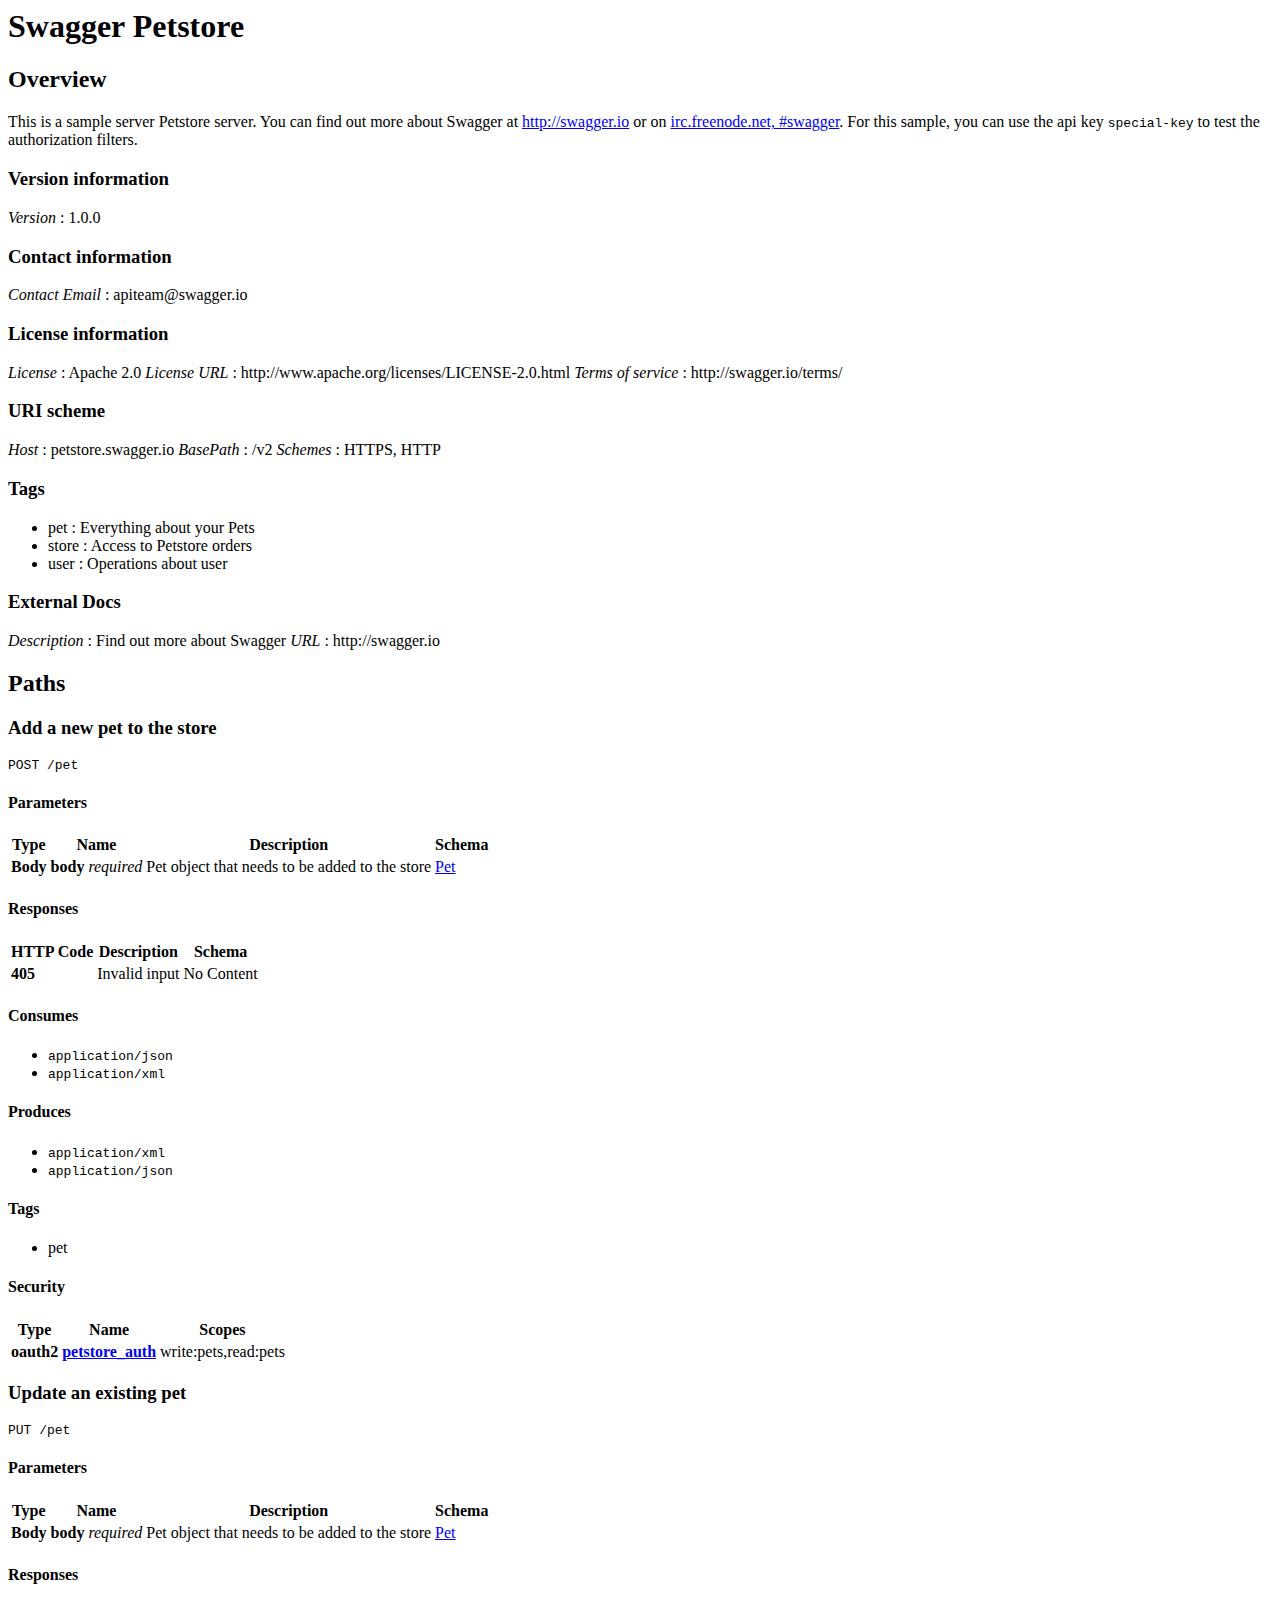
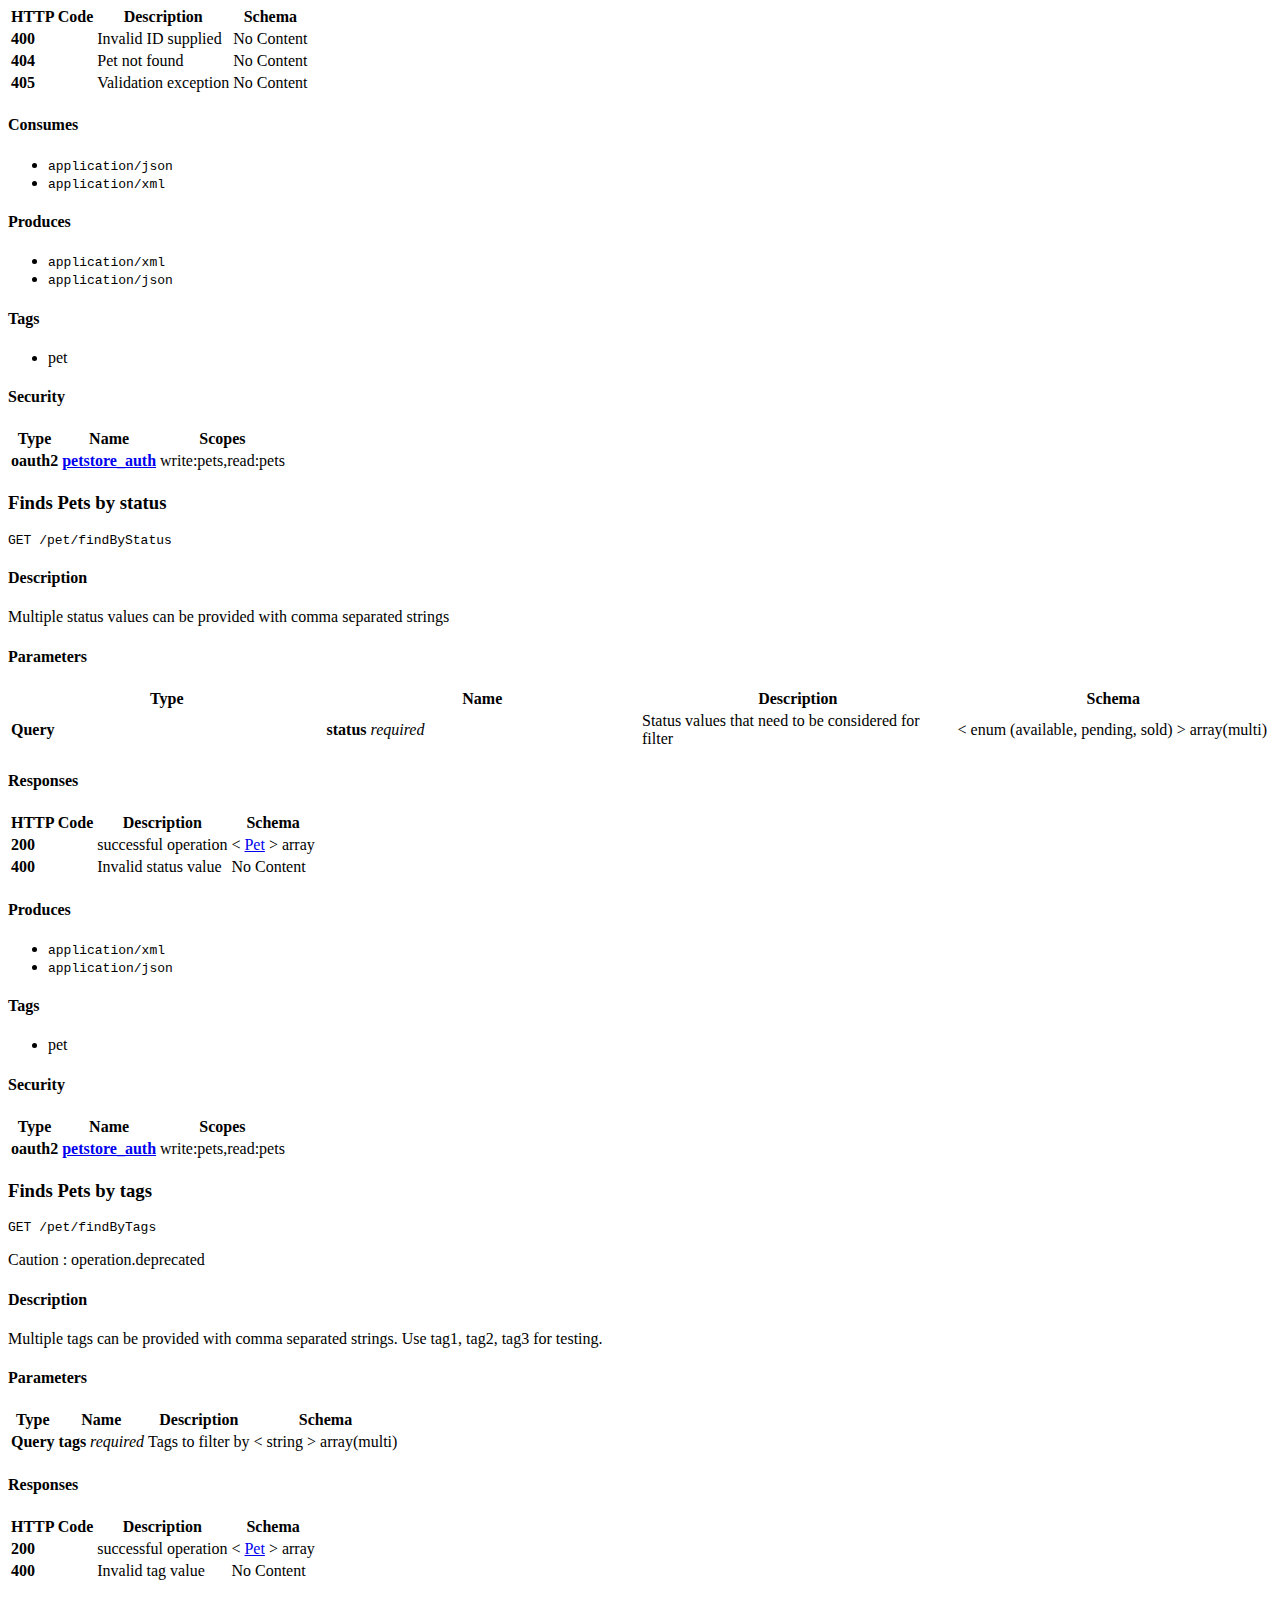
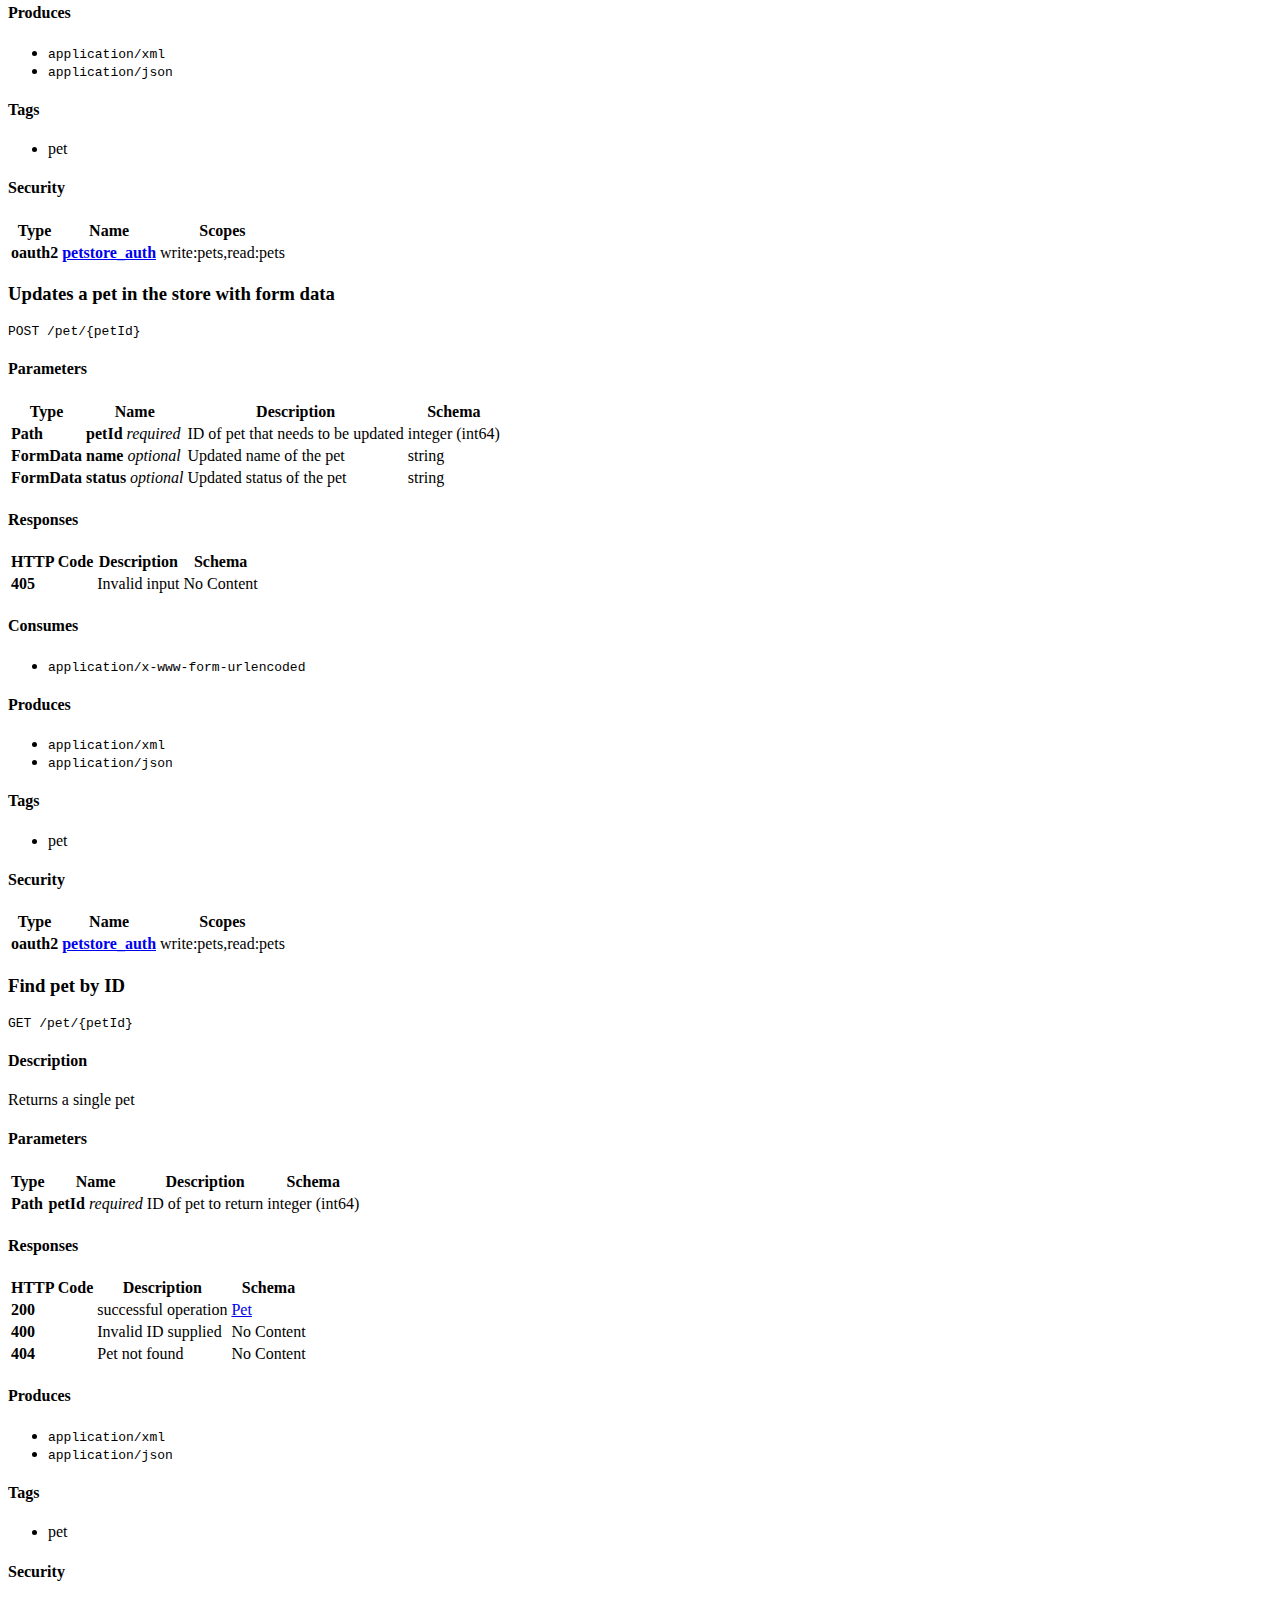
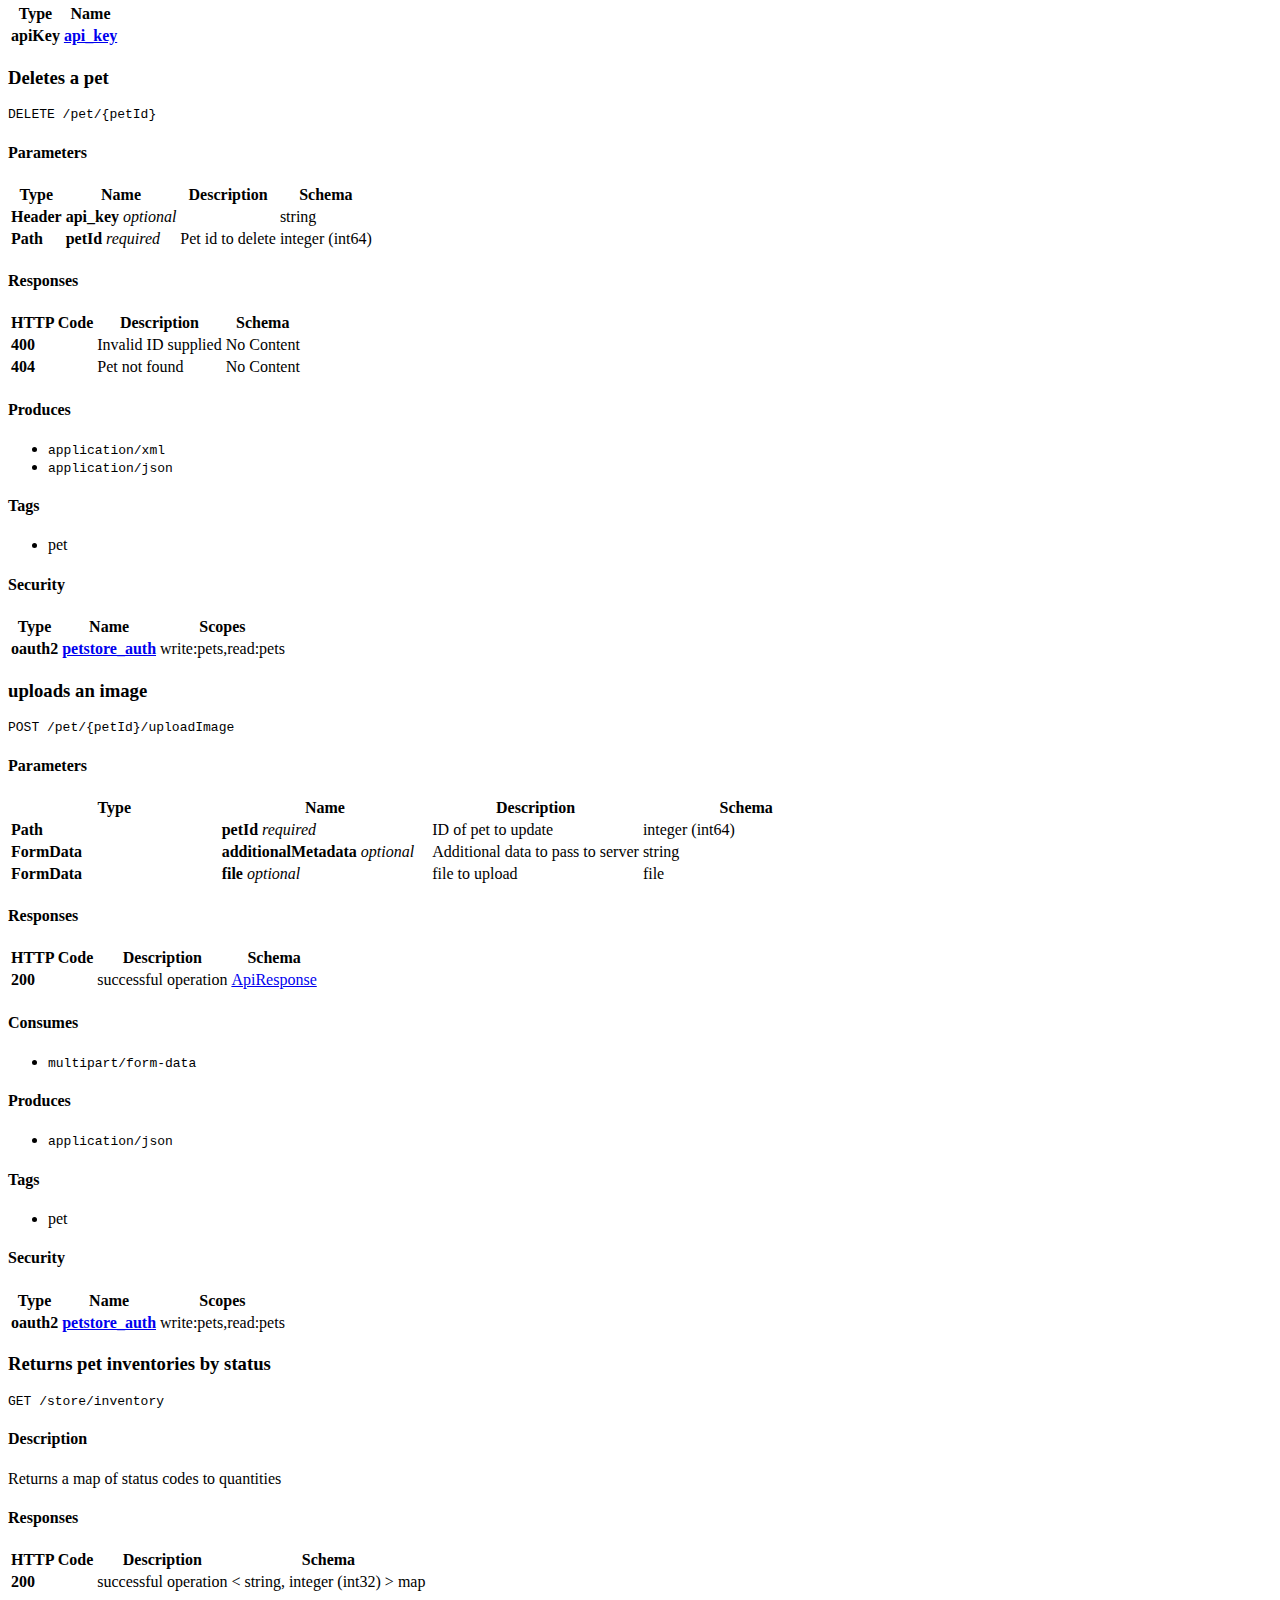
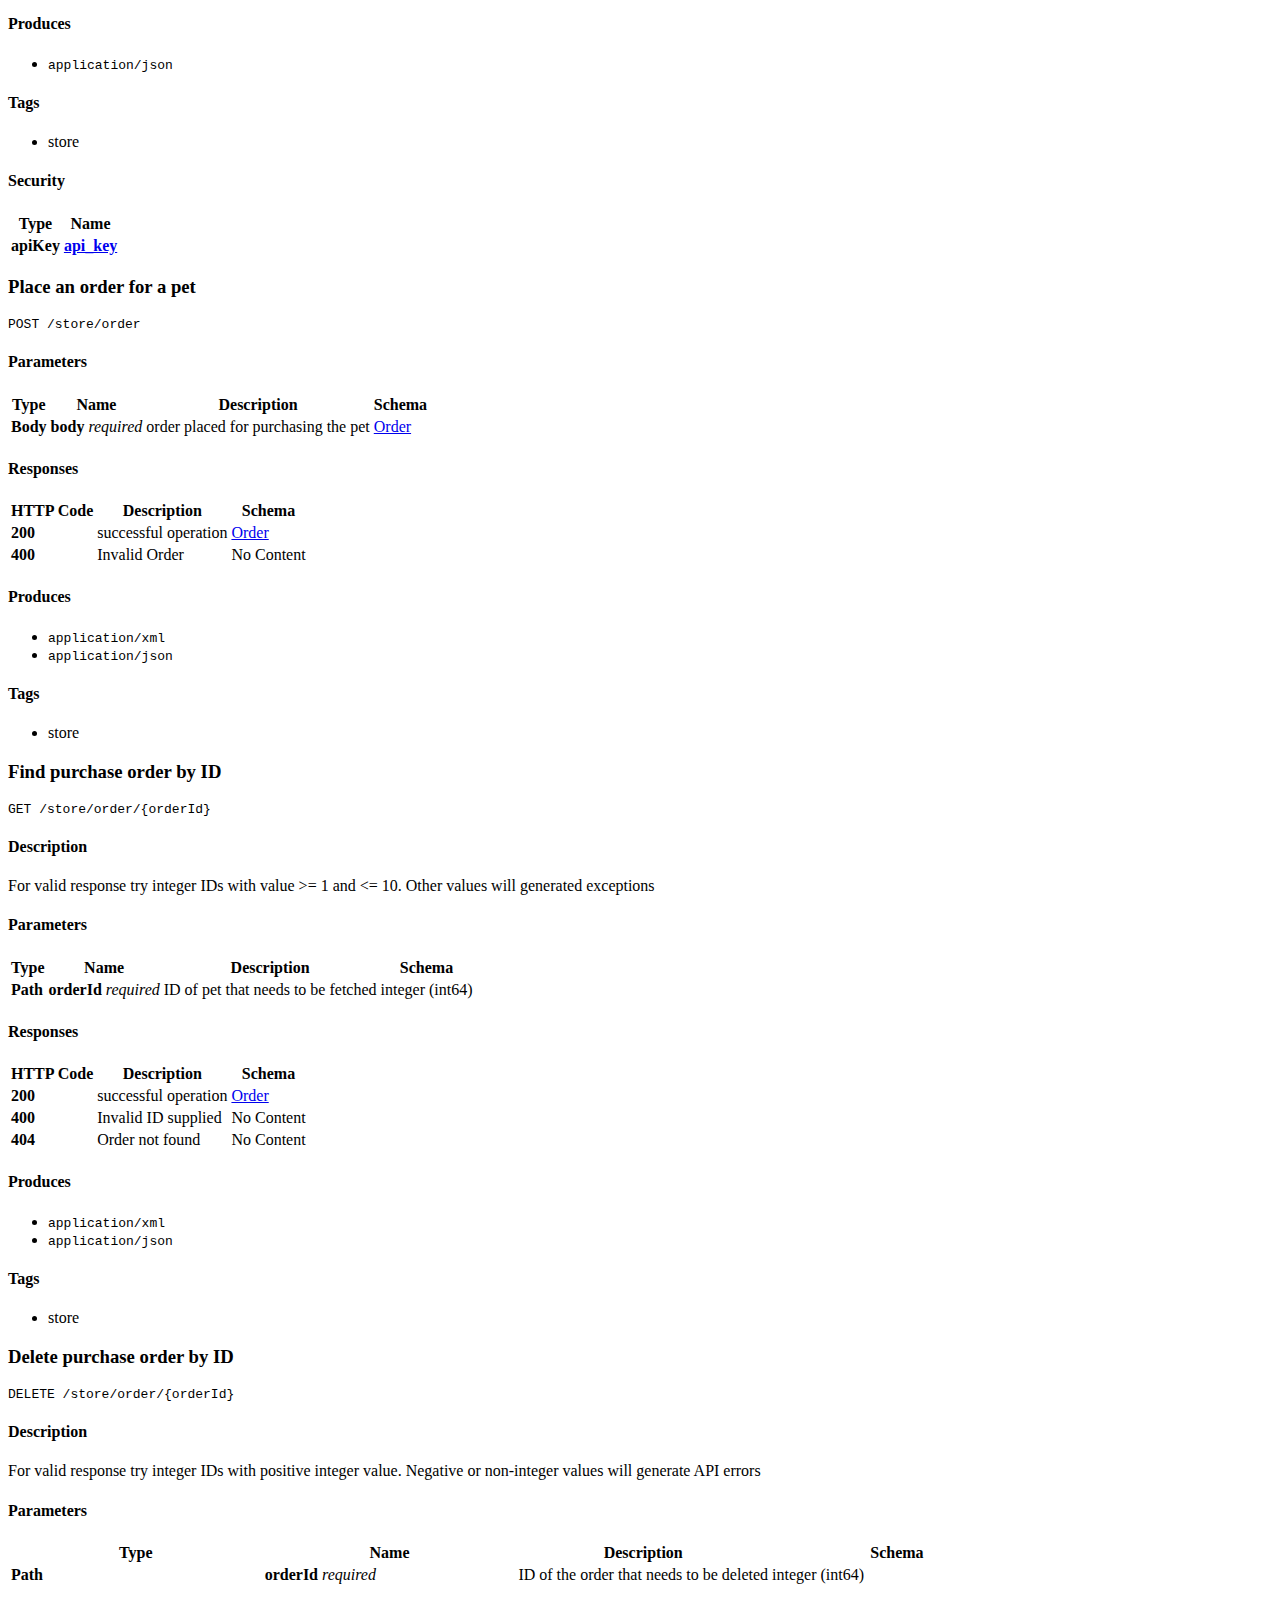
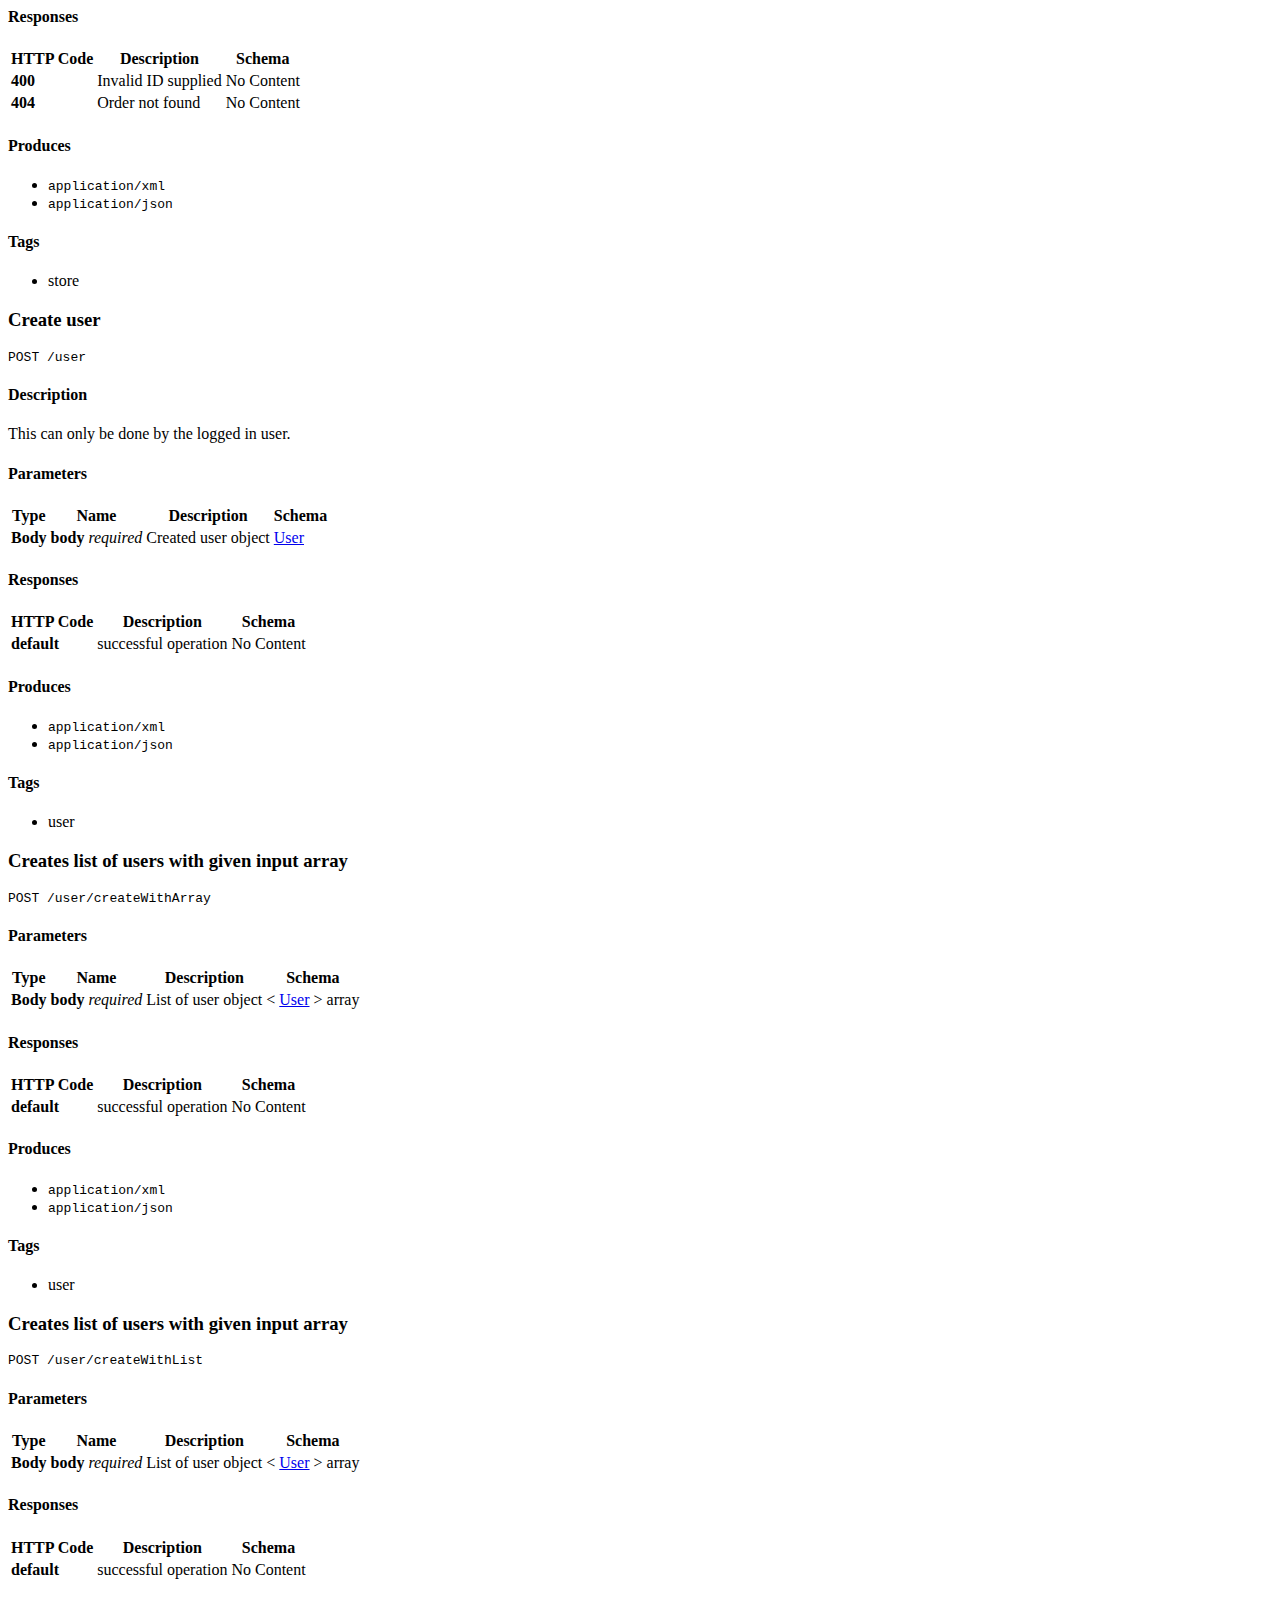
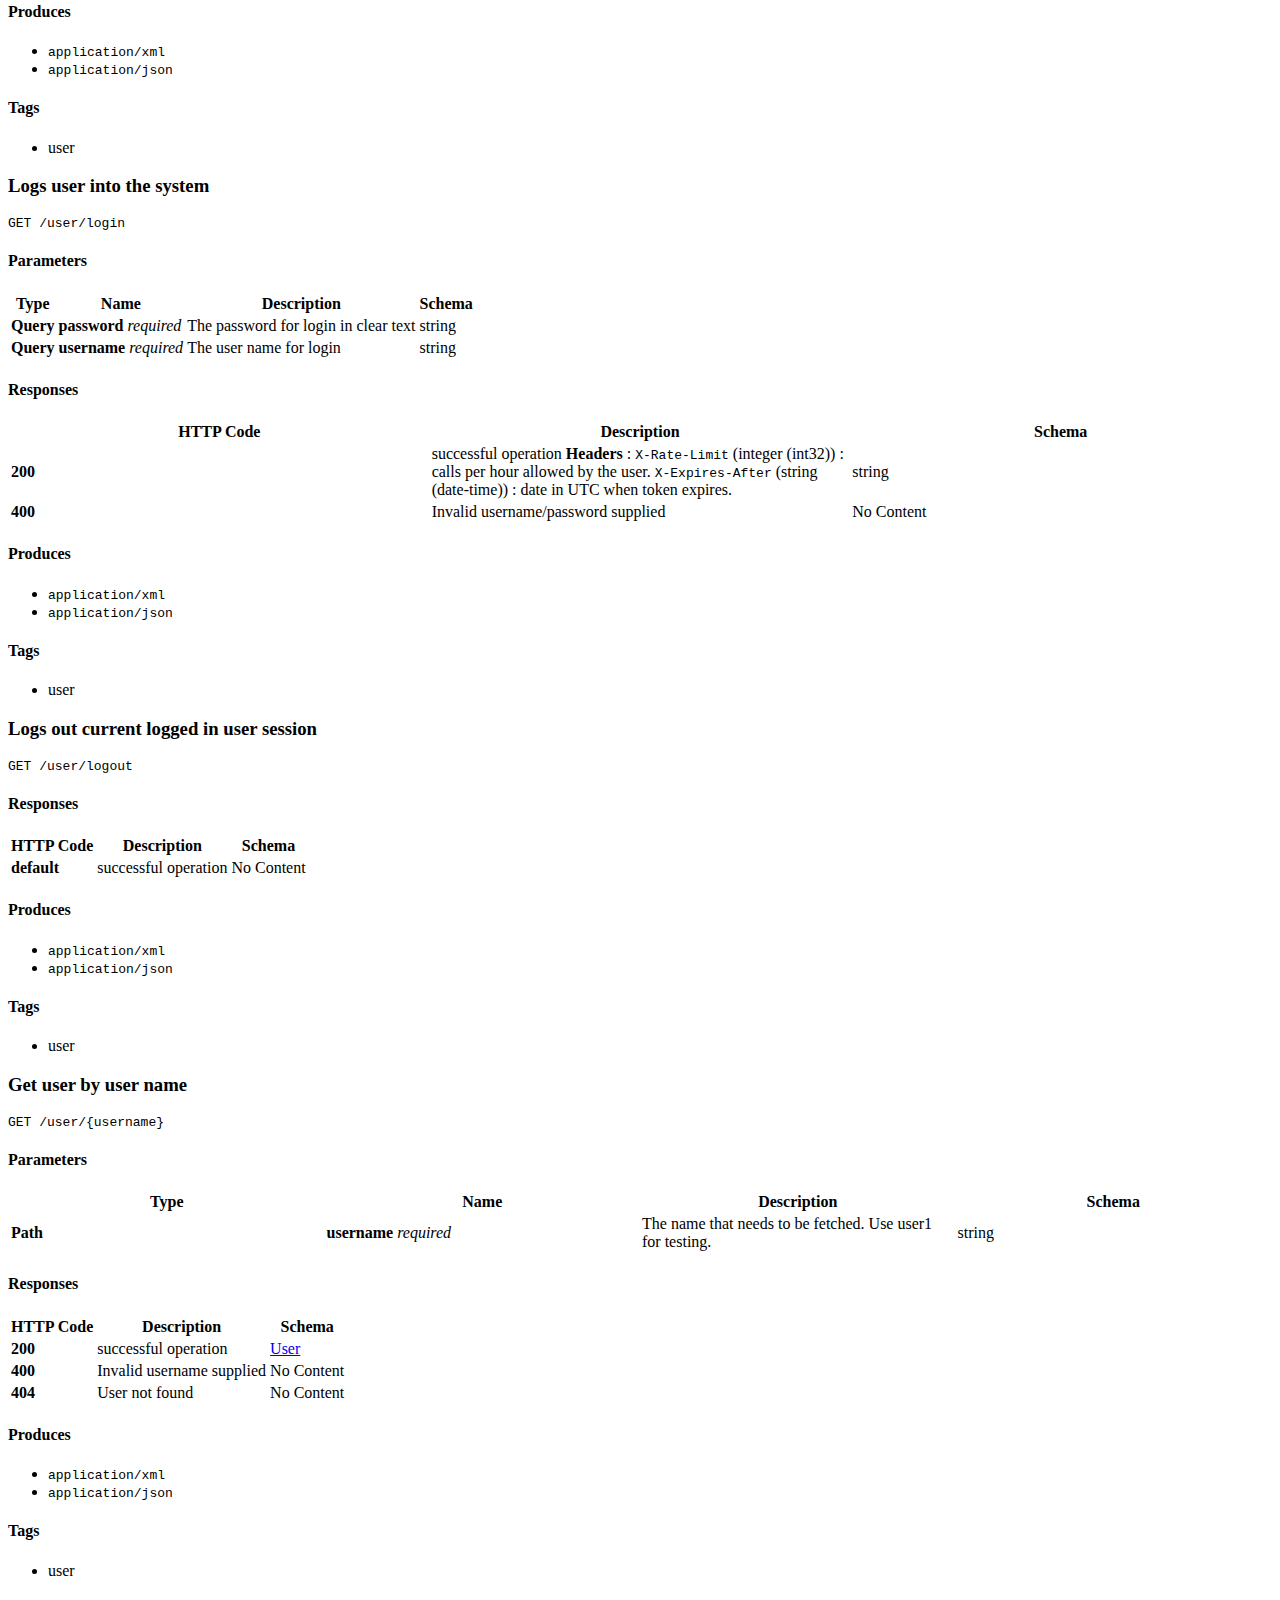
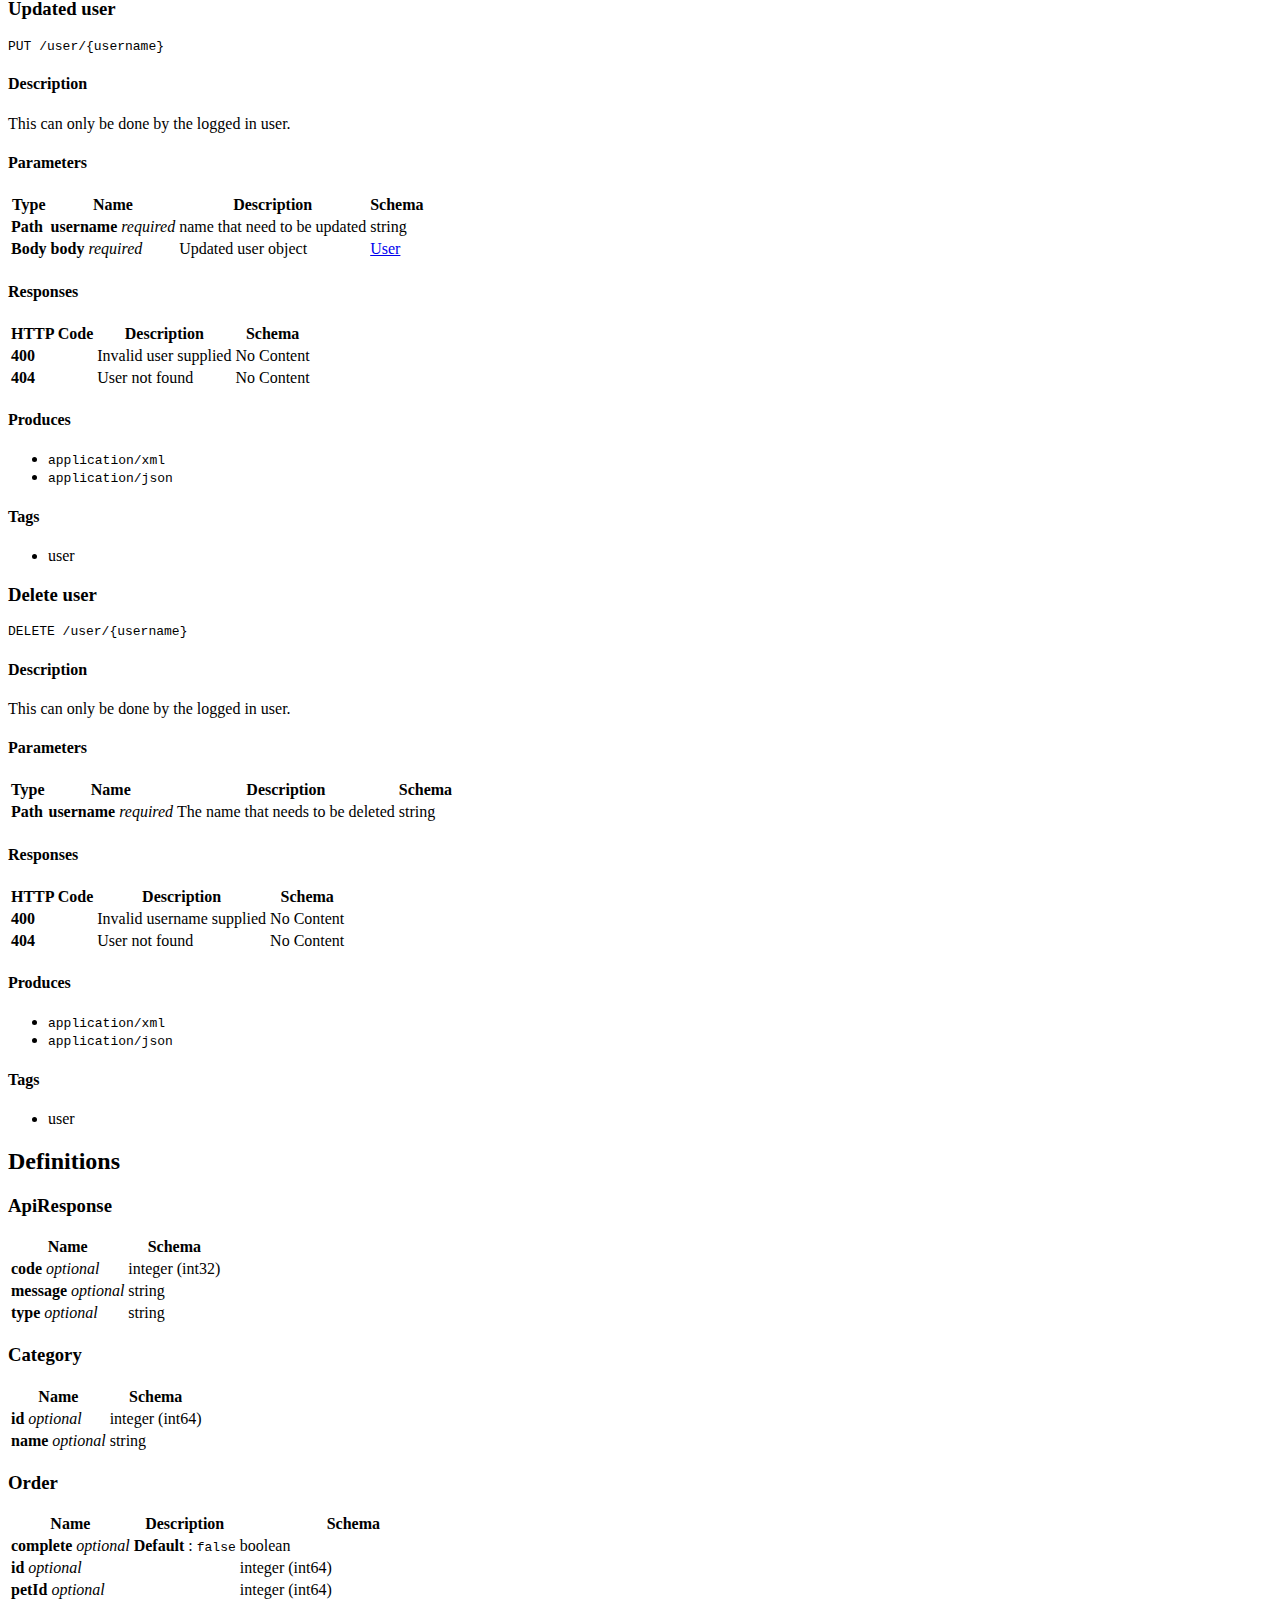
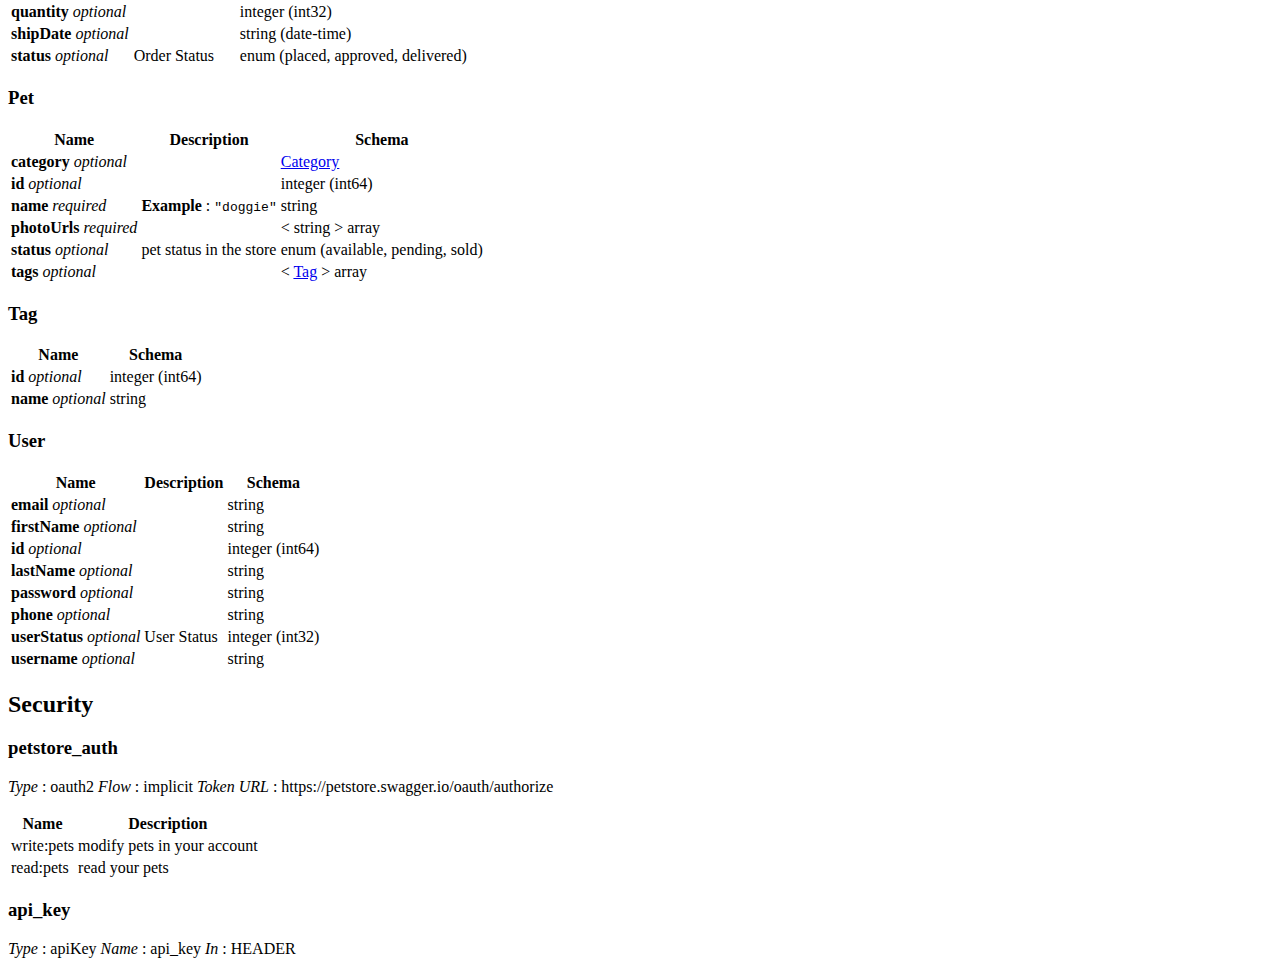
==== commit 4acc4b82: "Remove <head> from test" ====
--- a/test/html-local-file/expected.html
+++ b/test/html-local-file/expected.html
@@ -1,6 +1,4 @@
-<!DOCTYPE html
-  SYSTEM "about:legacy-compat">
-<html lang="en"><head><meta http-equiv="Content-Type" content="text/html; charset=UTF-8"><meta charset="UTF-8"><meta name="copyright" content="(C) Copyright 2019"><meta name="DC.rights.owner" content="(C) Copyright 2019"><meta name="DC.type" content="topic"><meta name="DC.format" content="HTML5"><meta name="DC.identifier" content="swagger-petstore"><link rel="stylesheet" type="text/css" href="commonltr.css"><title>Swagger Petstore</title><link rel="stylesheet" type="text/css" href="prism.css"></head><body id="swagger-petstore"><main role="main"><article role="article" aria-labelledby="ariaid-title1">
+<body id="swagger-petstore"><main role="main"><article role="article" aria-labelledby="ariaid-title1">
 <h1 class="title topictitle1" id="ariaid-title1">Swagger Petstore</h1>
 <div class="body">
 </div>
@@ -2026,4 +2024,4 @@
 
 </article>
 
-</article></main></body></html>
+</article></main></body>
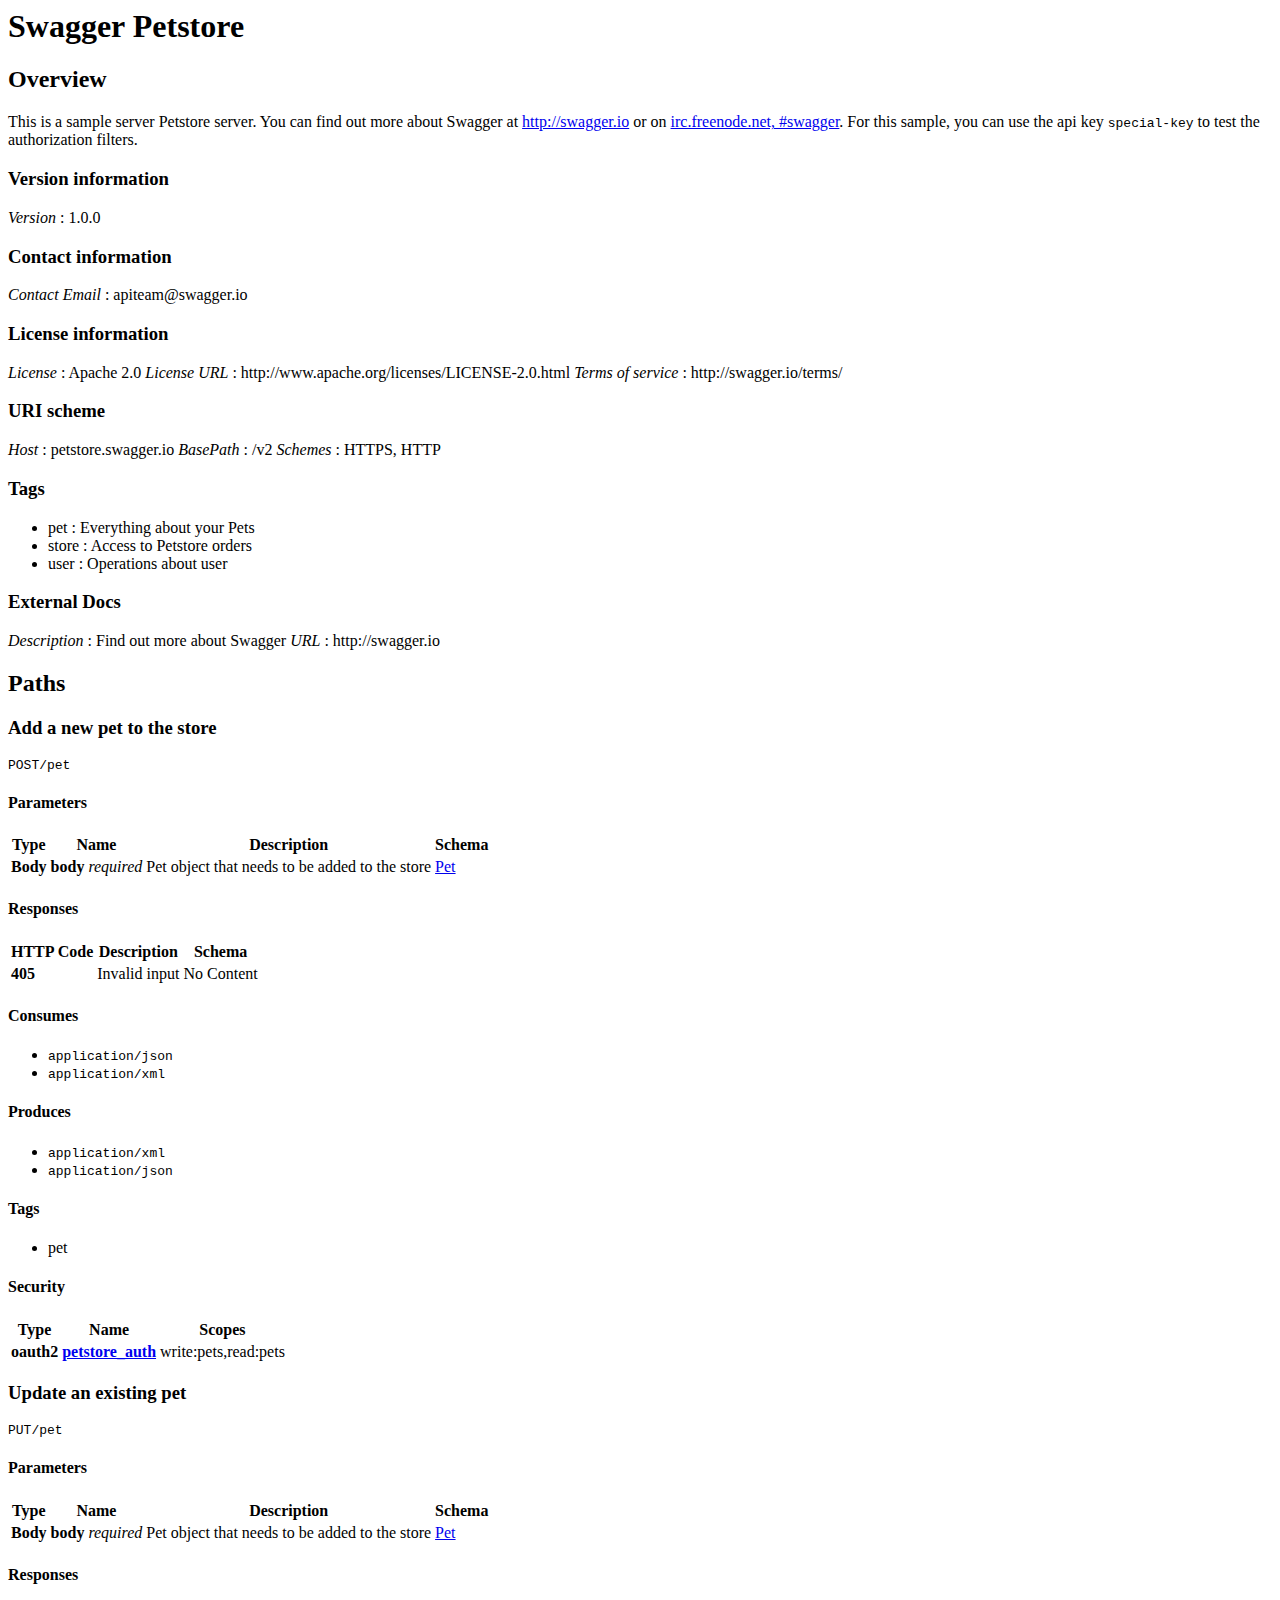
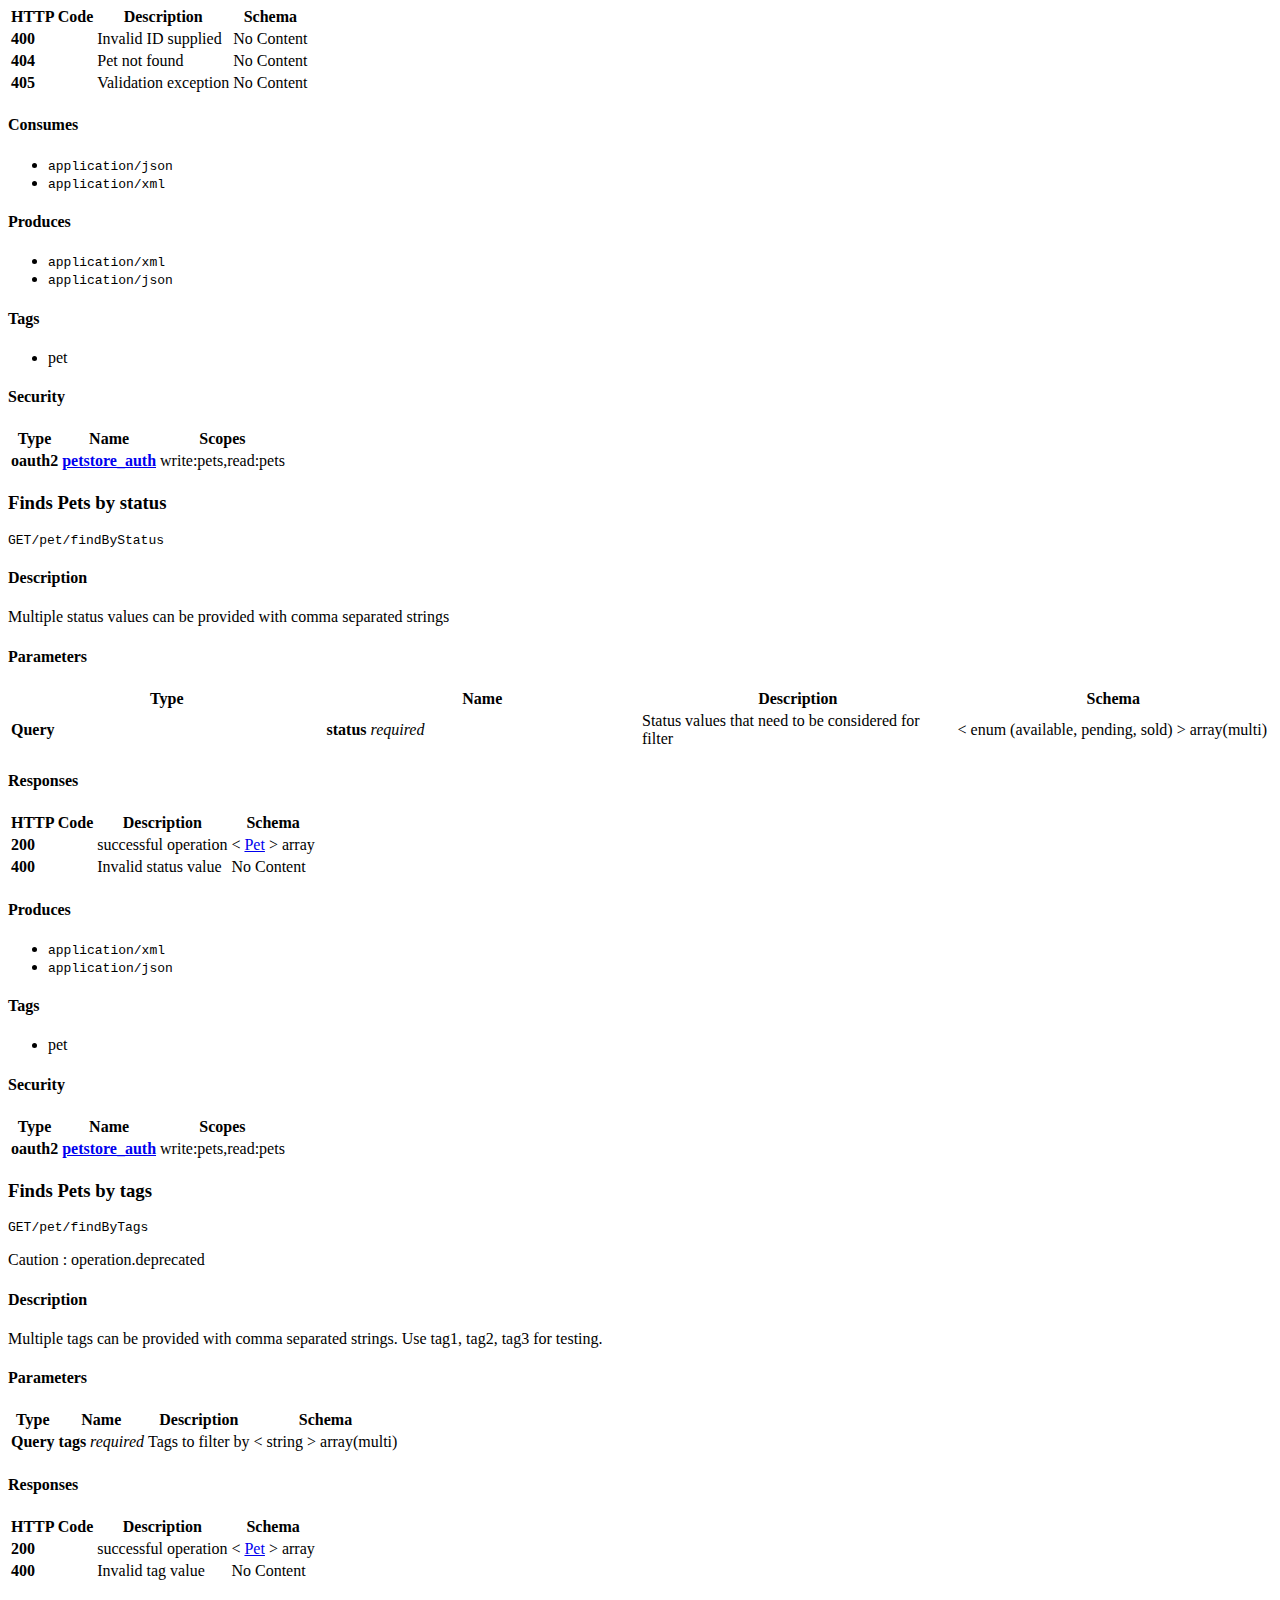
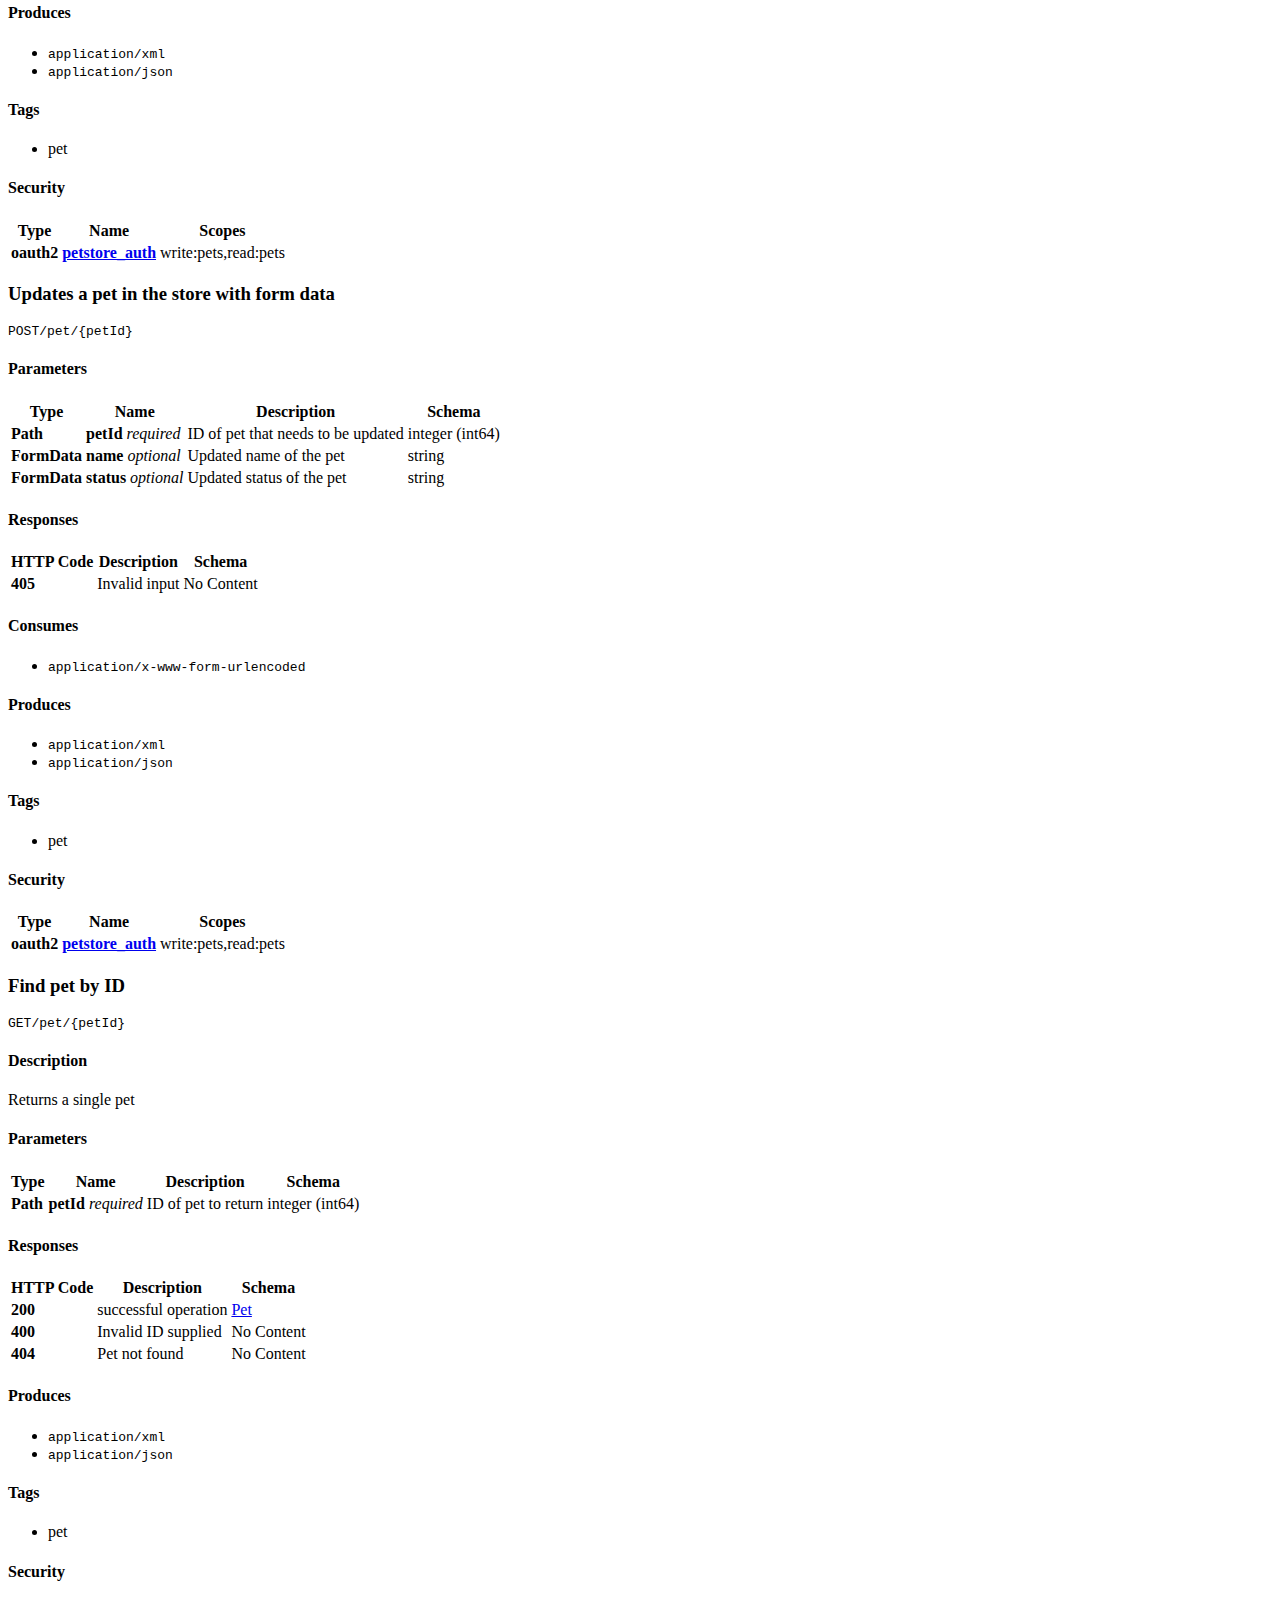
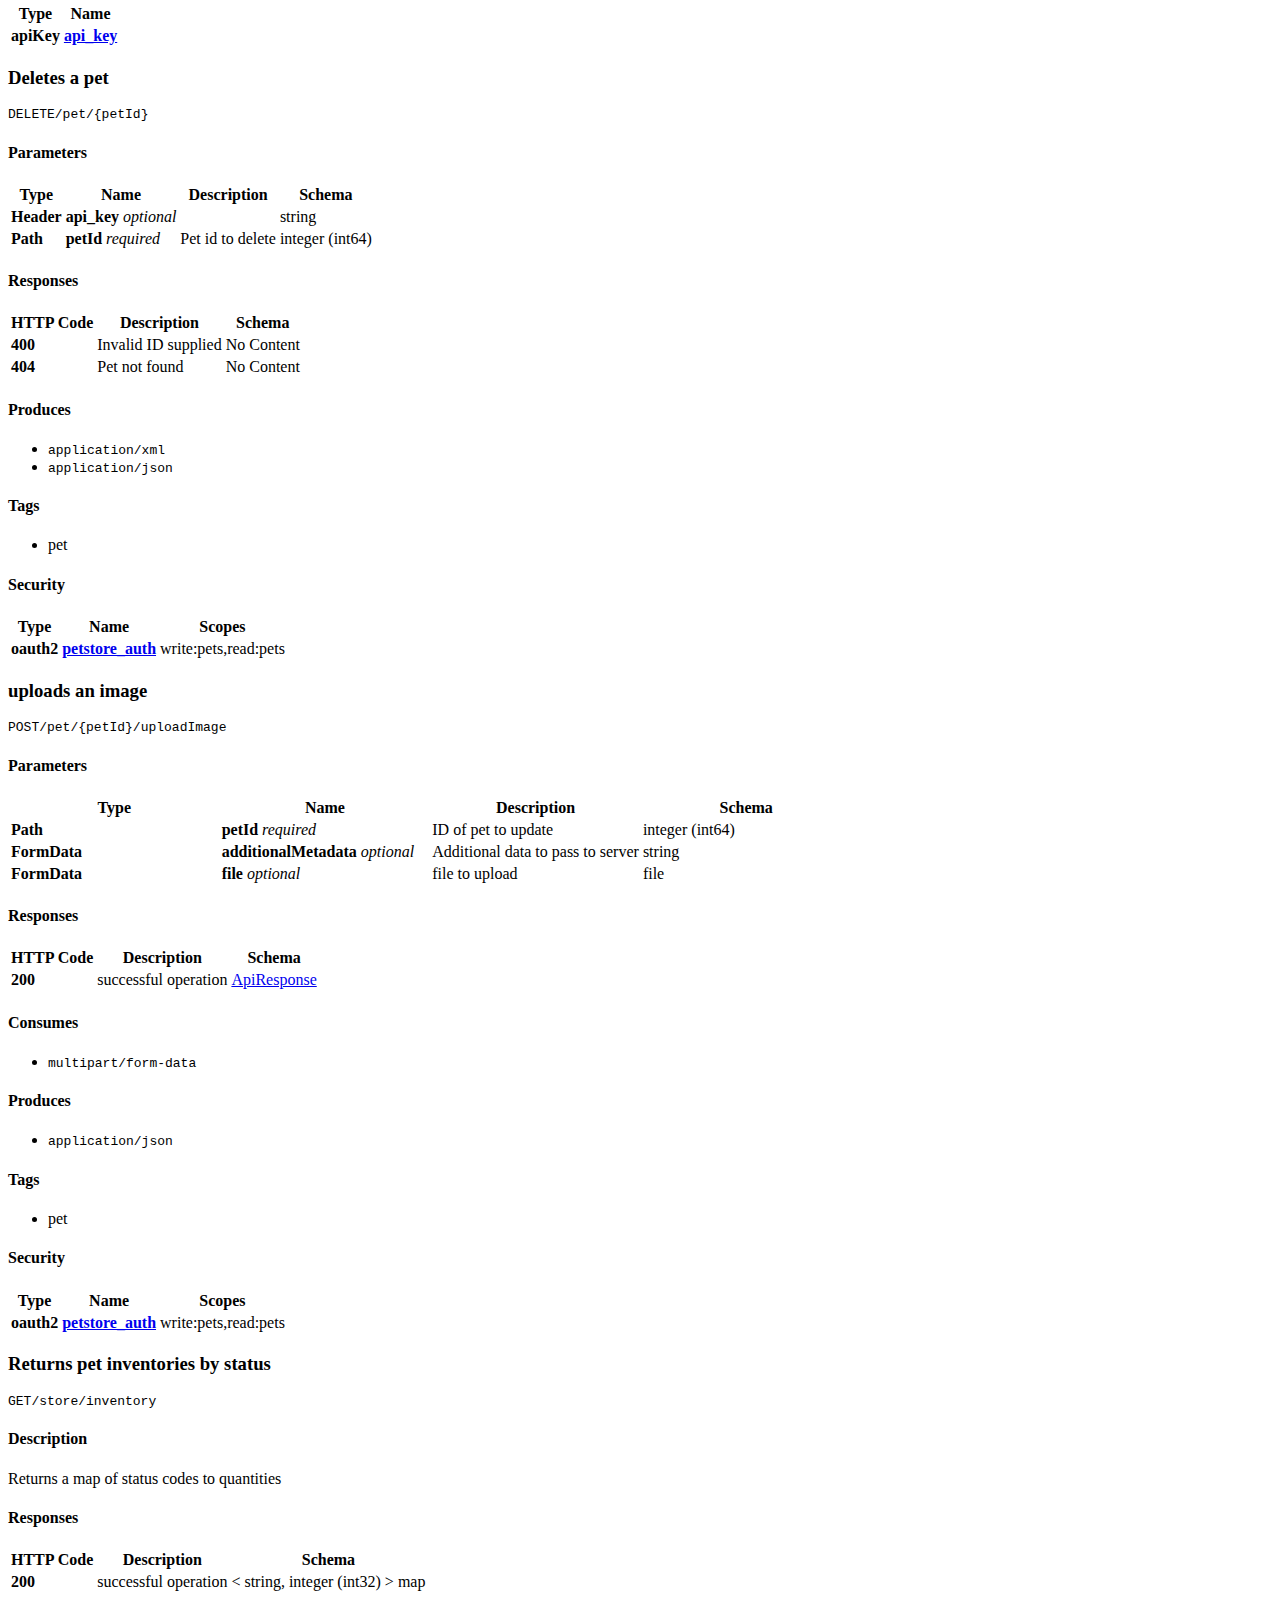
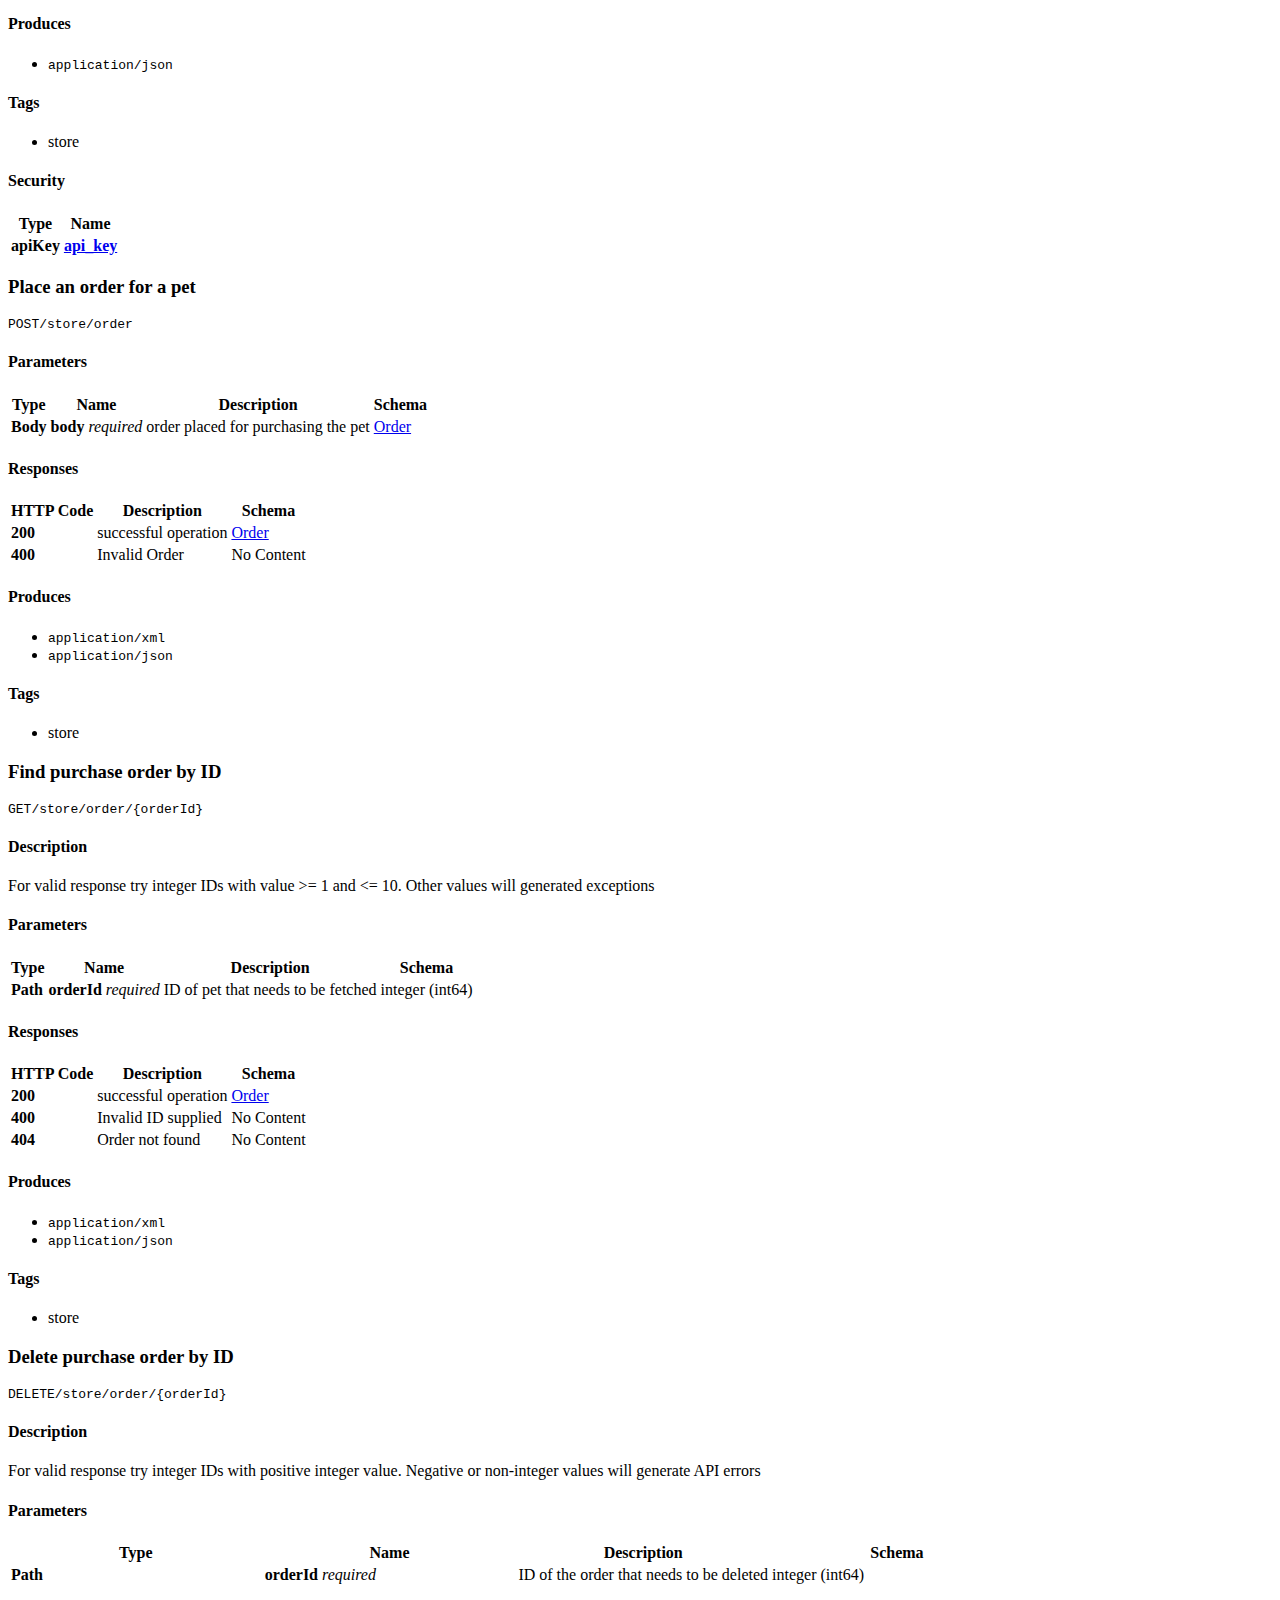
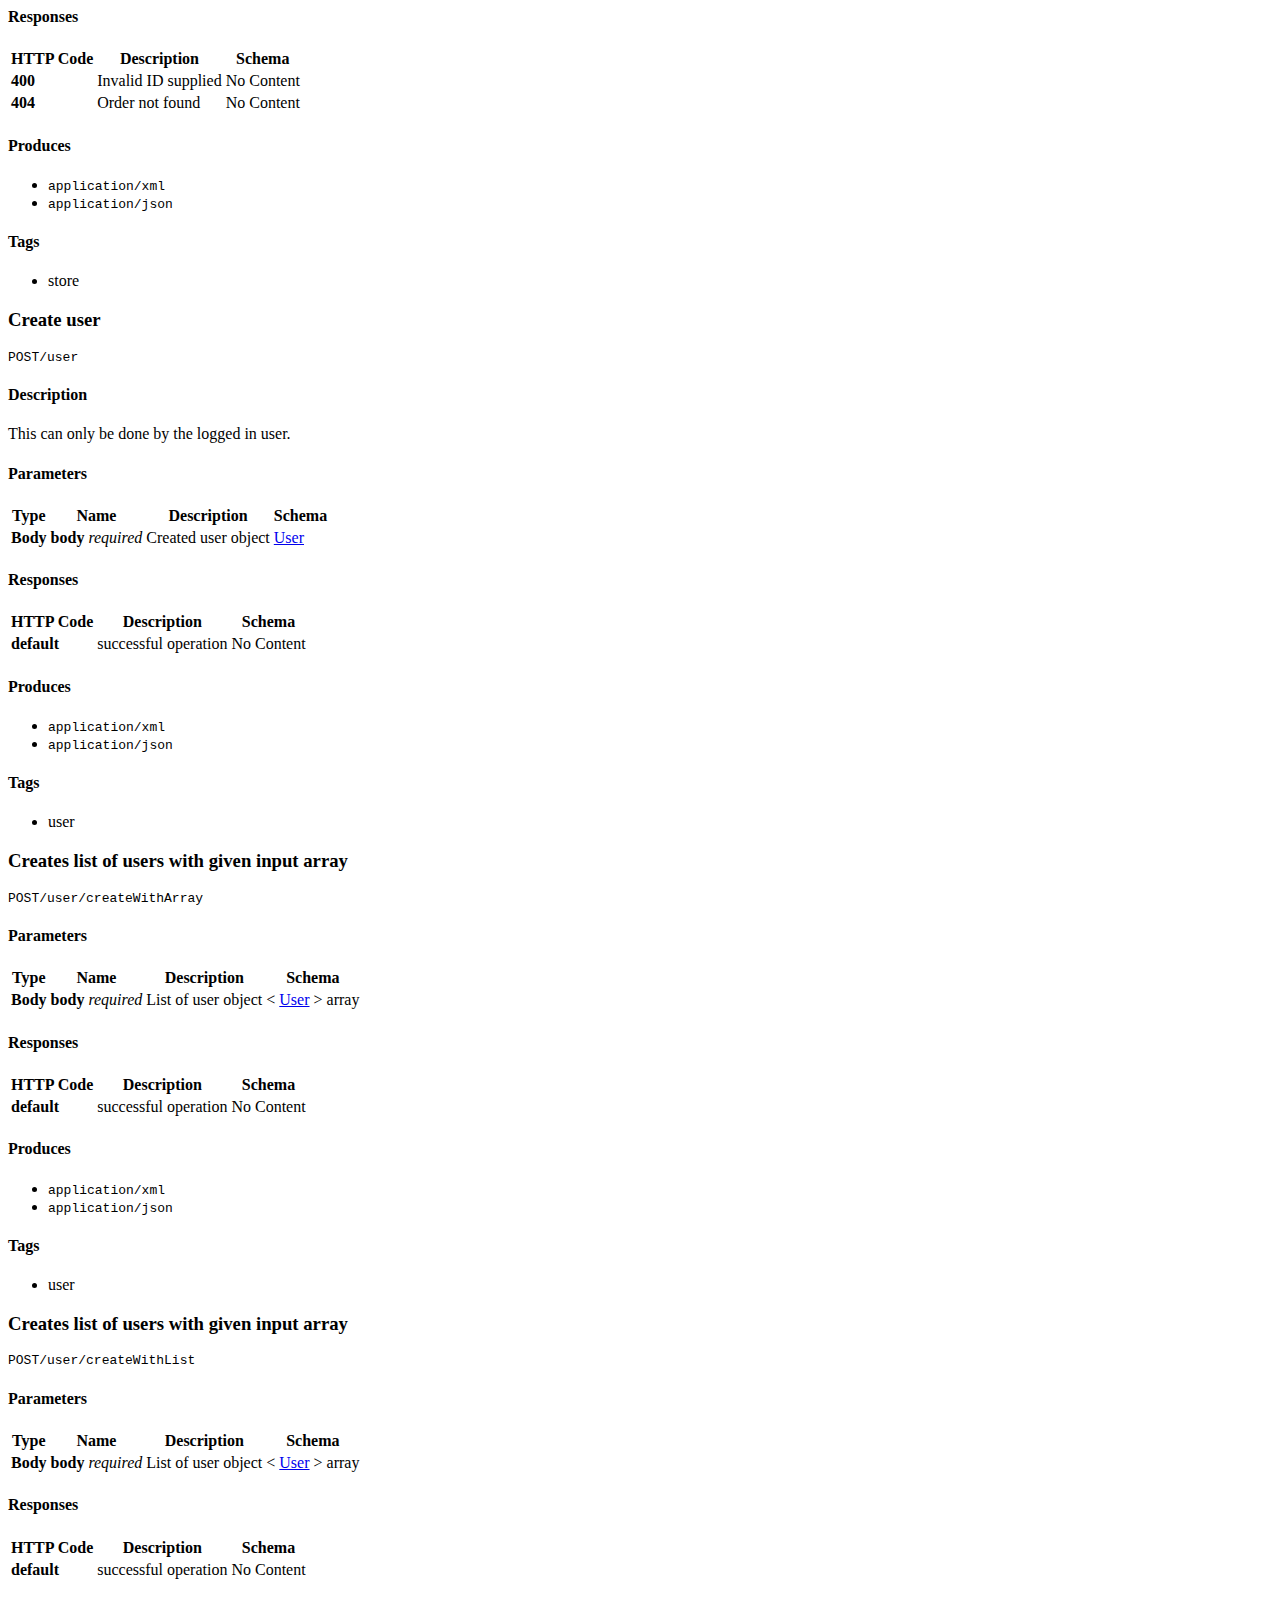
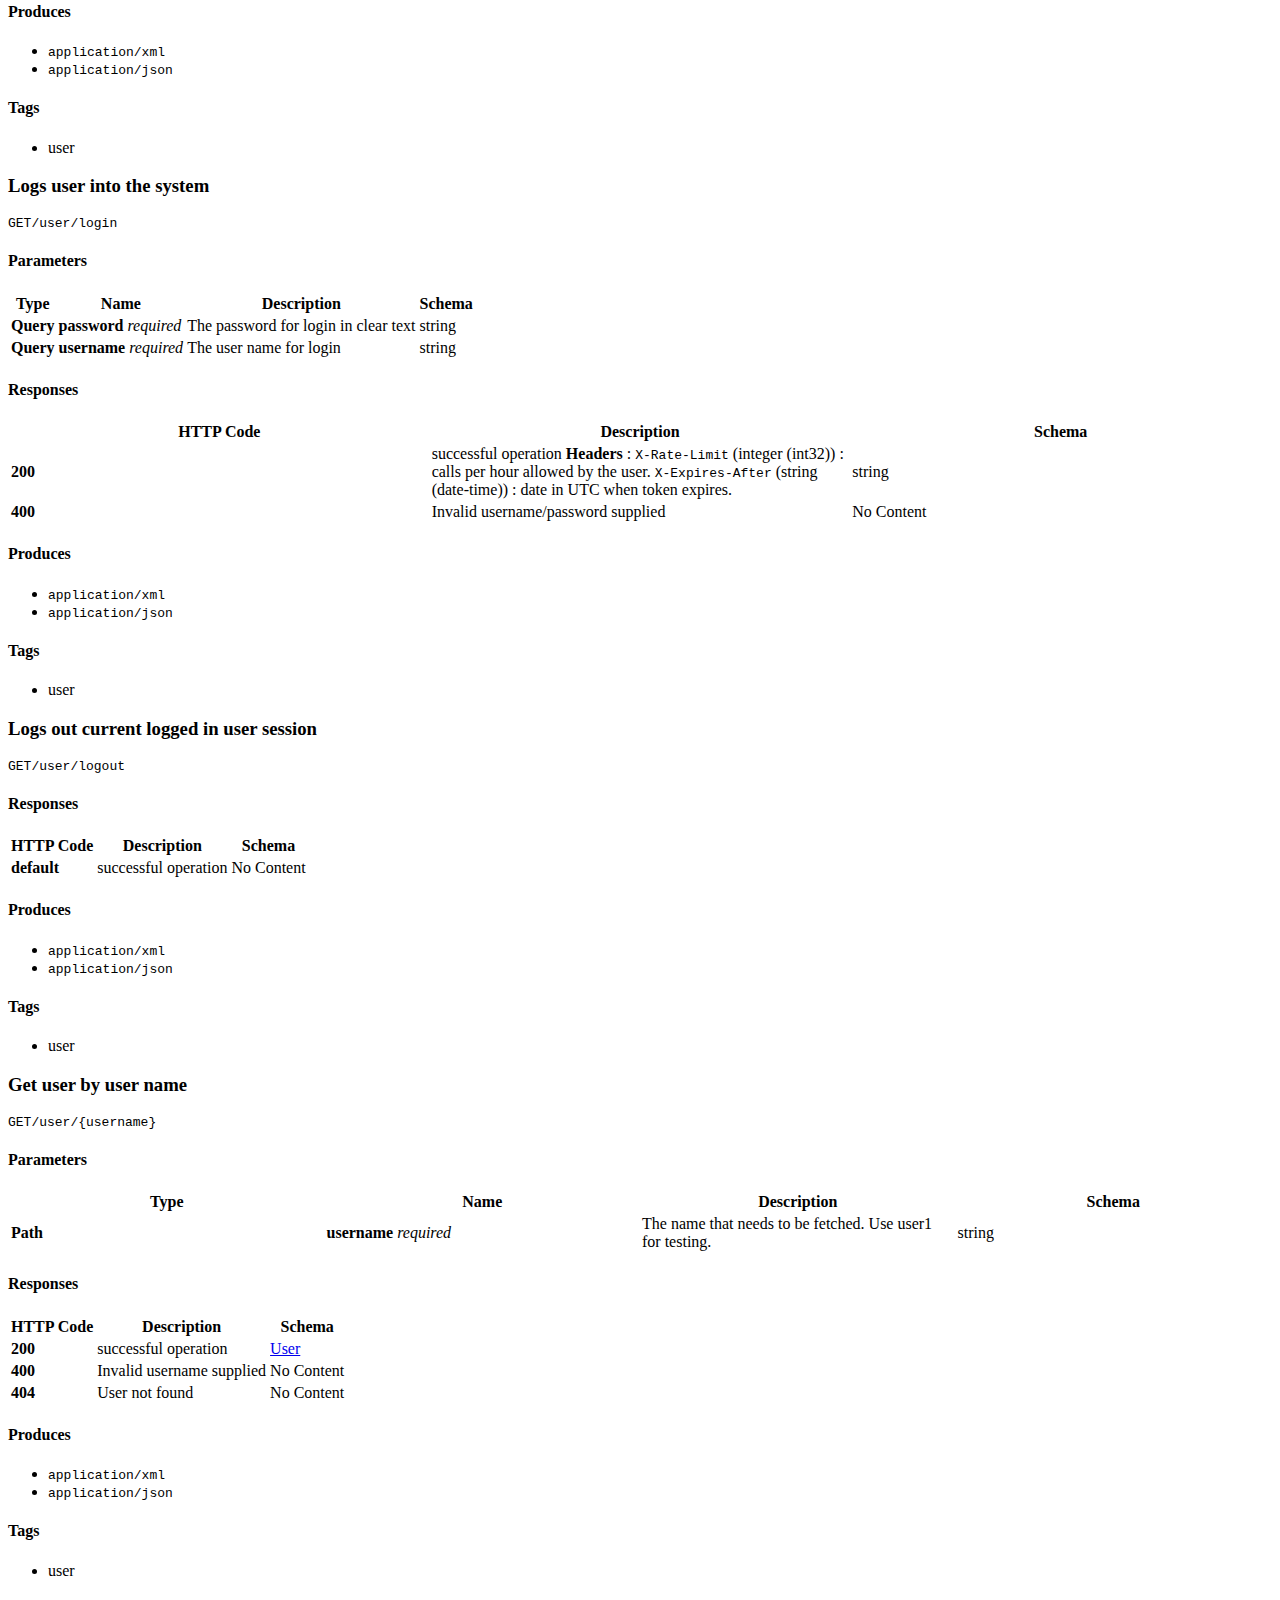
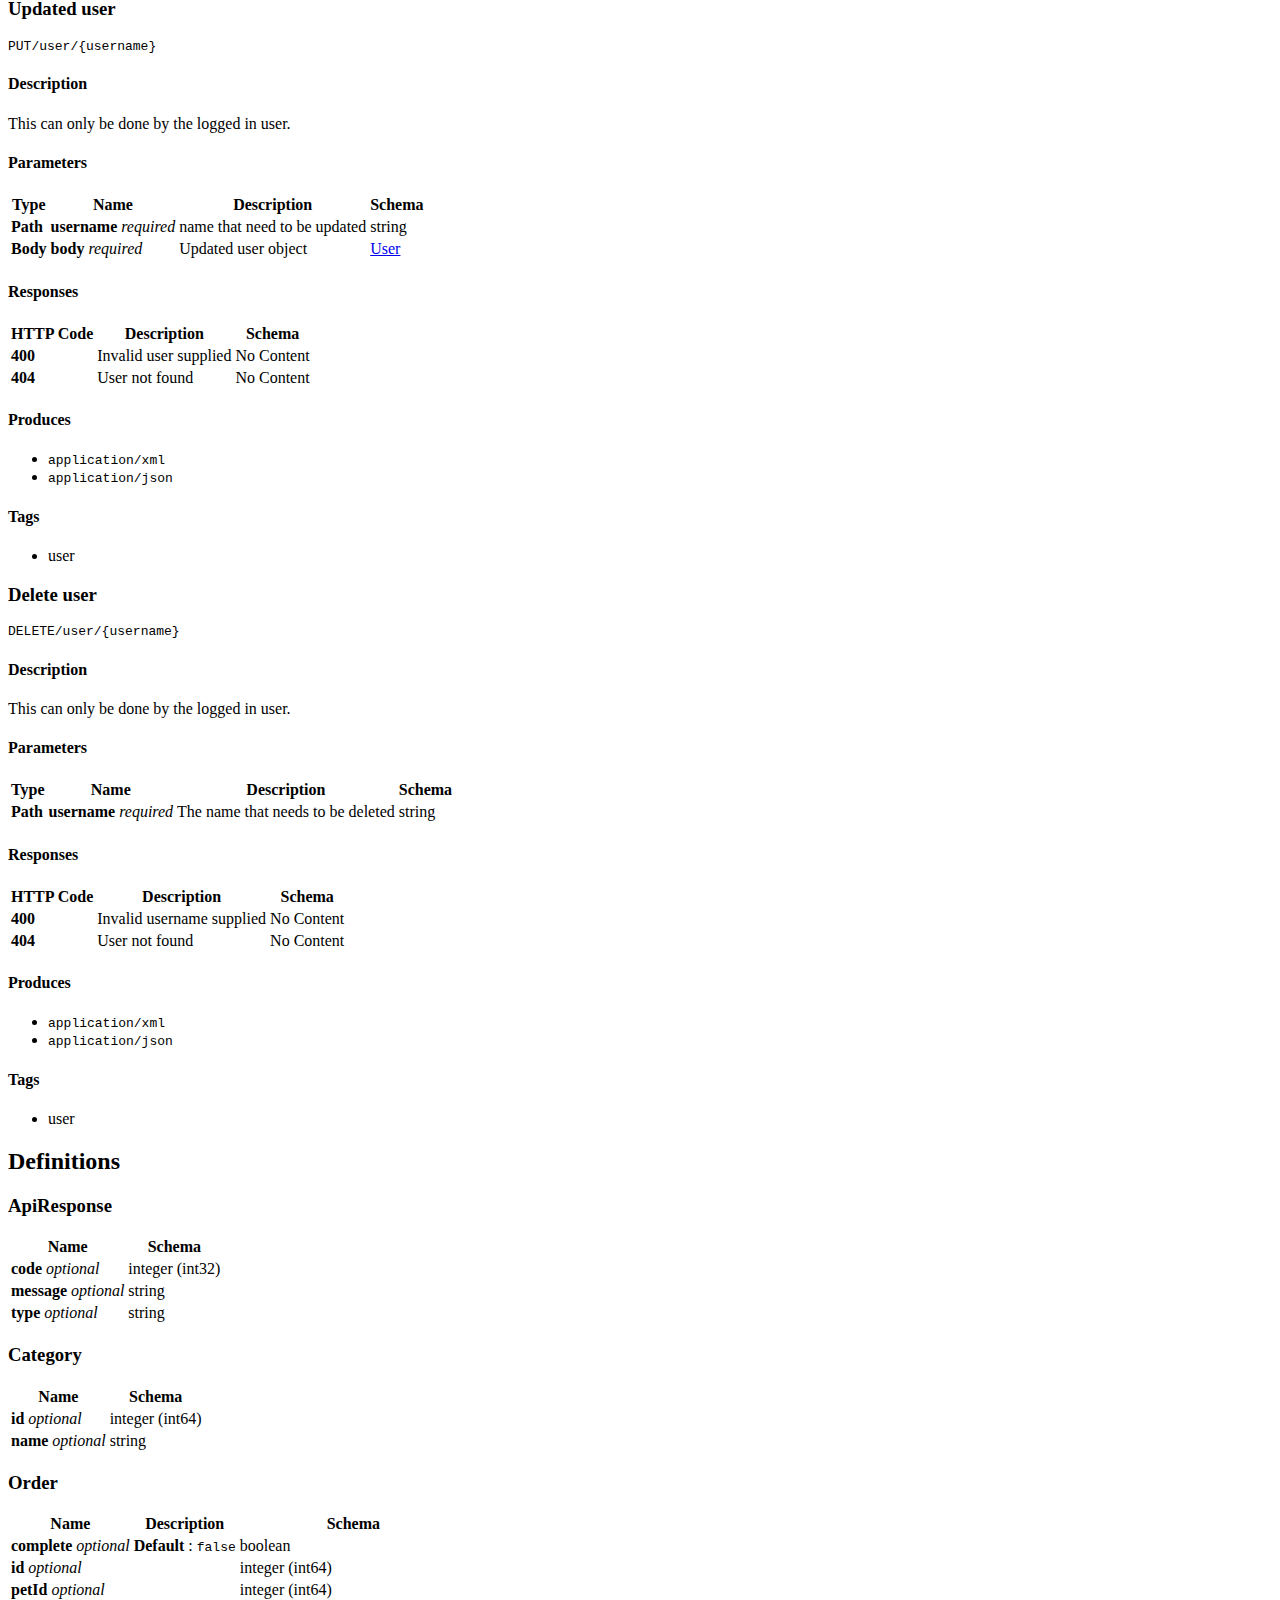
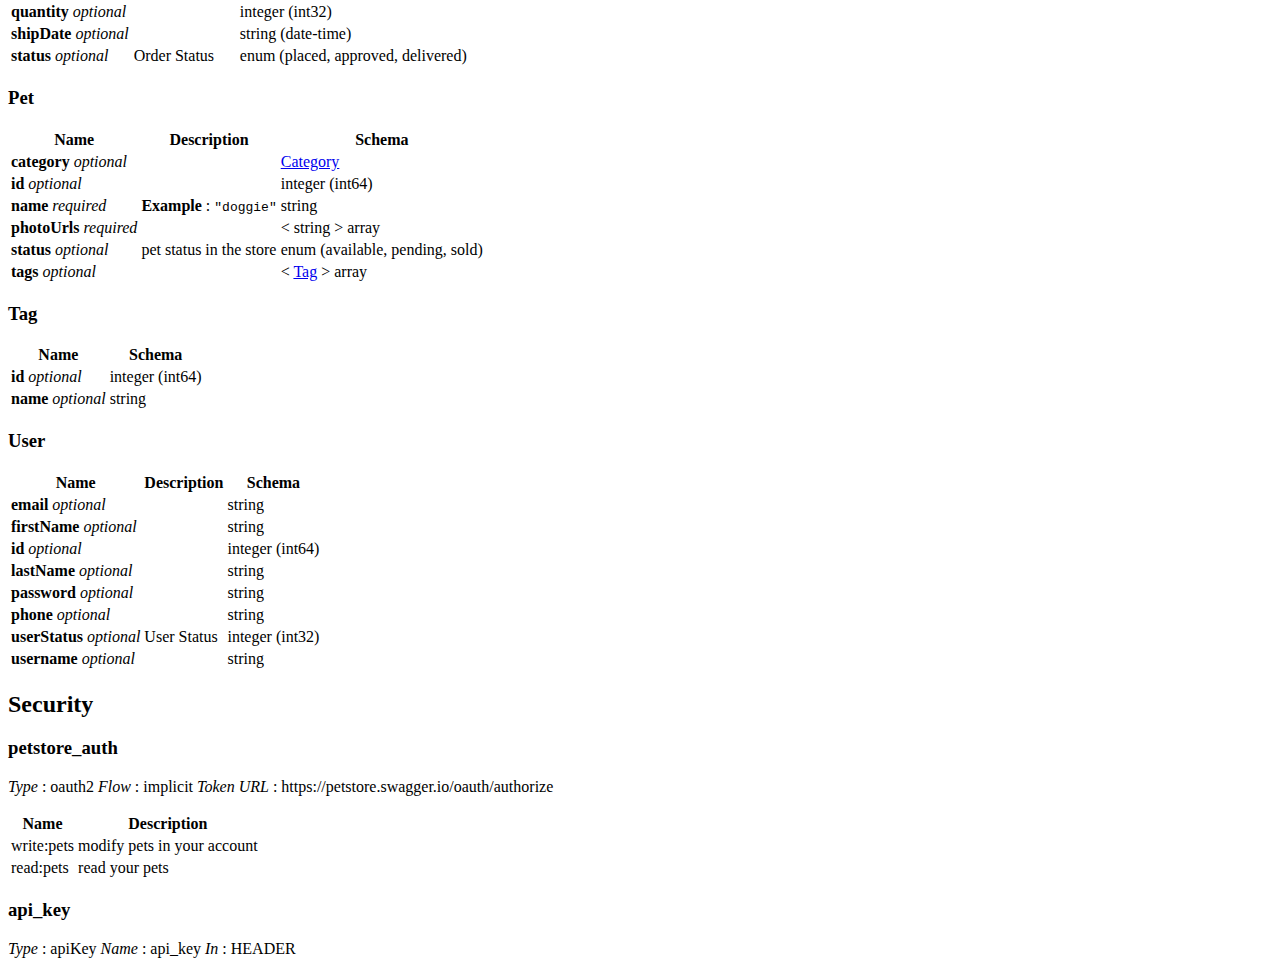
==== commit 0f12d1a4: "Updating expectations" ====
--- a/test/html-local-file/expected.html
+++ b/test/html-local-file/expected.html
@@ -79,7 +79,7 @@
 <article class="topic nested2" aria-labelledby="ariaid-title10" id="addpet">
 <h3 class="title topictitle3" id="ariaid-title10">Add a new pet to the store</h3>
 <div class="body">
-<pre class="codeblock"><code>POST /pet</code></pre>
+<pre xmlns:dita-ot="http://dita-ot.sourceforge.net/ns/201007/dita-ot" xmlns:xhtml="http://www.w3.org/1999/xhtml" xmlns:xs="http://www.w3.org/2001/XMLSchema" class="codeblock swagger-post"><code><span class="swagger-verb">POST</span>/pet</code></pre>
 </div>
 <article class="topic nested3" aria-labelledby="ariaid-title11" id="parameters">
 <h4 class="title topictitle4" id="ariaid-title11">Parameters</h4>
@@ -174,7 +174,7 @@
 <article class="topic nested2" aria-labelledby="ariaid-title17" id="updatepet">
 <h3 class="title topictitle3" id="ariaid-title17">Update an existing pet</h3>
 <div class="body">
-<pre class="codeblock"><code>PUT /pet</code></pre>
+<pre xmlns:dita-ot="http://dita-ot.sourceforge.net/ns/201007/dita-ot" xmlns:xhtml="http://www.w3.org/1999/xhtml" xmlns:xs="http://www.w3.org/2001/XMLSchema" class="codeblock swagger-put"><code><span class="swagger-verb">PUT</span>/pet</code></pre>
 </div>
 <article class="topic nested3" aria-labelledby="ariaid-title18" id="parameters-1">
 <h4 class="title topictitle4" id="ariaid-title18">Parameters</h4>
@@ -279,7 +279,7 @@
 <article class="topic nested2" aria-labelledby="ariaid-title24" id="findpetsbystatus">
 <h3 class="title topictitle3" id="ariaid-title24">Finds Pets by status</h3>
 <div class="body">
-<pre class="codeblock"><code>GET /pet/findByStatus</code></pre>
+<pre xmlns:dita-ot="http://dita-ot.sourceforge.net/ns/201007/dita-ot" xmlns:xhtml="http://www.w3.org/1999/xhtml" xmlns:xs="http://www.w3.org/2001/XMLSchema" class="codeblock swagger-get"><code><span class="swagger-verb">GET</span>/pet/findByStatus</code></pre>
 </div>
 <article class="topic nested3" aria-labelledby="ariaid-title25" id="description">
 <h4 class="title topictitle4" id="ariaid-title25">Description</h4>
@@ -378,7 +378,7 @@
 <article class="topic nested2" aria-labelledby="ariaid-title31" id="findpetsbytags">
 <h3 class="title topictitle3" id="ariaid-title31">Finds Pets by tags</h3>
 <div class="body">
-<pre class="codeblock"><code>GET /pet/findByTags</code></pre>
+<pre xmlns:dita-ot="http://dita-ot.sourceforge.net/ns/201007/dita-ot" xmlns:xhtml="http://www.w3.org/1999/xhtml" xmlns:xs="http://www.w3.org/2001/XMLSchema" class="codeblock swagger-get"><code><span class="swagger-verb">GET</span>/pet/findByTags</code></pre>
 <p class="p">
 	Caution :
 operation.deprecated
@@ -481,7 +481,7 @@
 <article class="topic nested2" aria-labelledby="ariaid-title38" id="updatepetwithform">
 <h3 class="title topictitle3" id="ariaid-title38">Updates a pet in the store with form data</h3>
 <div class="body">
-<pre class="codeblock"><code>POST /pet/{petId}</code></pre>
+<pre xmlns:dita-ot="http://dita-ot.sourceforge.net/ns/201007/dita-ot" xmlns:xhtml="http://www.w3.org/1999/xhtml" xmlns:xs="http://www.w3.org/2001/XMLSchema" class="codeblock swagger-post"><code><span class="swagger-verb">POST</span>/pet/{petId}</code></pre>
 </div>
 <article class="topic nested3" aria-labelledby="ariaid-title39" id="parameters-4">
 <h4 class="title topictitle4" id="ariaid-title39">Parameters</h4>
@@ -587,7 +587,7 @@
 <article class="topic nested2" aria-labelledby="ariaid-title45" id="getpetbyid">
 <h3 class="title topictitle3" id="ariaid-title45">Find pet by ID</h3>
 <div class="body">
-<pre class="codeblock"><code>GET /pet/{petId}</code></pre>
+<pre xmlns:dita-ot="http://dita-ot.sourceforge.net/ns/201007/dita-ot" xmlns:xhtml="http://www.w3.org/1999/xhtml" xmlns:xs="http://www.w3.org/2001/XMLSchema" class="codeblock swagger-get"><code><span class="swagger-verb">GET</span>/pet/{petId}</code></pre>
 </div>
 <article class="topic nested3" aria-labelledby="ariaid-title46" id="description-2">
 <h4 class="title topictitle4" id="ariaid-title46">Description</h4>
@@ -689,7 +689,7 @@
 <article class="topic nested2" aria-labelledby="ariaid-title52" id="deletepet">
 <h3 class="title topictitle3" id="ariaid-title52">Deletes a pet</h3>
 <div class="body">
-<pre class="codeblock"><code>DELETE /pet/{petId}</code></pre>
+<pre xmlns:dita-ot="http://dita-ot.sourceforge.net/ns/201007/dita-ot" xmlns:xhtml="http://www.w3.org/1999/xhtml" xmlns:xs="http://www.w3.org/2001/XMLSchema" class="codeblock swagger-delete"><code><span class="swagger-verb">DELETE</span>/pet/{petId}</code></pre>
 </div>
 <article class="topic nested3" aria-labelledby="ariaid-title53" id="parameters-6">
 <h4 class="title topictitle4" id="ariaid-title53">Parameters</h4>
@@ -785,7 +785,7 @@
 <article class="topic nested2" aria-labelledby="ariaid-title58" id="uploadfile">
 <h3 class="title topictitle3" id="ariaid-title58">uploads an image</h3>
 <div class="body">
-<pre class="codeblock"><code>POST /pet/{petId}/uploadImage</code></pre>
+<pre xmlns:dita-ot="http://dita-ot.sourceforge.net/ns/201007/dita-ot" xmlns:xhtml="http://www.w3.org/1999/xhtml" xmlns:xs="http://www.w3.org/2001/XMLSchema" class="codeblock swagger-post"><code><span class="swagger-verb">POST</span>/pet/{petId}/uploadImage</code></pre>
 </div>
 <article class="topic nested3" aria-labelledby="ariaid-title59" id="parameters-7">
 <h4 class="title topictitle4" id="ariaid-title59">Parameters</h4>
@@ -890,7 +890,7 @@
 <article class="topic nested2" aria-labelledby="ariaid-title65" id="getinventory">
 <h3 class="title topictitle3" id="ariaid-title65">Returns pet inventories by status</h3>
 <div class="body">
-<pre class="codeblock"><code>GET /store/inventory</code></pre>
+<pre xmlns:dita-ot="http://dita-ot.sourceforge.net/ns/201007/dita-ot" xmlns:xhtml="http://www.w3.org/1999/xhtml" xmlns:xs="http://www.w3.org/2001/XMLSchema" class="codeblock swagger-get"><code><span class="swagger-verb">GET</span>/store/inventory</code></pre>
 </div>
 <article class="topic nested3" aria-labelledby="ariaid-title66" id="description-3">
 <h4 class="title topictitle4" id="ariaid-title66">Description</h4>
@@ -960,7 +960,7 @@
 <article class="topic nested2" aria-labelledby="ariaid-title71" id="placeorder">
 <h3 class="title topictitle3" id="ariaid-title71">Place an order for a pet</h3>
 <div class="body">
-<pre class="codeblock"><code>POST /store/order</code></pre>
+<pre xmlns:dita-ot="http://dita-ot.sourceforge.net/ns/201007/dita-ot" xmlns:xhtml="http://www.w3.org/1999/xhtml" xmlns:xs="http://www.w3.org/2001/XMLSchema" class="codeblock swagger-post"><code><span class="swagger-verb">POST</span>/store/order</code></pre>
 </div>
 <article class="topic nested3" aria-labelledby="ariaid-title72" id="parameters-8">
 <h4 class="title topictitle4" id="ariaid-title72">Parameters</h4>
@@ -1031,7 +1031,7 @@
 <article class="topic nested2" aria-labelledby="ariaid-title76" id="getorderbyid">
 <h3 class="title topictitle3" id="ariaid-title76">Find purchase order by ID</h3>
 <div class="body">
-<pre class="codeblock"><code>GET /store/order/{orderId}</code></pre>
+<pre xmlns:dita-ot="http://dita-ot.sourceforge.net/ns/201007/dita-ot" xmlns:xhtml="http://www.w3.org/1999/xhtml" xmlns:xs="http://www.w3.org/2001/XMLSchema" class="codeblock swagger-get"><code><span class="swagger-verb">GET</span>/store/order/{orderId}</code></pre>
 </div>
 <article class="topic nested3" aria-labelledby="ariaid-title77" id="description-4">
 <h4 class="title topictitle4" id="ariaid-title77">Description</h4>
@@ -1116,7 +1116,7 @@
 <article class="topic nested2" aria-labelledby="ariaid-title82" id="deleteorder">
 <h3 class="title topictitle3" id="ariaid-title82">Delete purchase order by ID</h3>
 <div class="body">
-<pre class="codeblock"><code>DELETE /store/order/{orderId}</code></pre>
+<pre xmlns:dita-ot="http://dita-ot.sourceforge.net/ns/201007/dita-ot" xmlns:xhtml="http://www.w3.org/1999/xhtml" xmlns:xs="http://www.w3.org/2001/XMLSchema" class="codeblock swagger-delete"><code><span class="swagger-verb">DELETE</span>/store/order/{orderId}</code></pre>
 </div>
 <article class="topic nested3" aria-labelledby="ariaid-title83" id="description-5">
 <h4 class="title topictitle4" id="ariaid-title83">Description</h4>
@@ -1196,7 +1196,7 @@
 <article class="topic nested2" aria-labelledby="ariaid-title88" id="createuser">
 <h3 class="title topictitle3" id="ariaid-title88">Create user</h3>
 <div class="body">
-<pre class="codeblock"><code>POST /user</code></pre>
+<pre xmlns:dita-ot="http://dita-ot.sourceforge.net/ns/201007/dita-ot" xmlns:xhtml="http://www.w3.org/1999/xhtml" xmlns:xs="http://www.w3.org/2001/XMLSchema" class="codeblock swagger-post"><code><span class="swagger-verb">POST</span>/user</code></pre>
 </div>
 <article class="topic nested3" aria-labelledby="ariaid-title89" id="description-6">
 <h4 class="title topictitle4" id="ariaid-title89">Description</h4>
@@ -1271,7 +1271,7 @@
 <article class="topic nested2" aria-labelledby="ariaid-title94" id="createuserswitharrayinput">
 <h3 class="title topictitle3" id="ariaid-title94">Creates list of users with given input array</h3>
 <div class="body">
-<pre class="codeblock"><code>POST /user/createWithArray</code></pre>
+<pre xmlns:dita-ot="http://dita-ot.sourceforge.net/ns/201007/dita-ot" xmlns:xhtml="http://www.w3.org/1999/xhtml" xmlns:xs="http://www.w3.org/2001/XMLSchema" class="codeblock swagger-post"><code><span class="swagger-verb">POST</span>/user/createWithArray</code></pre>
 </div>
 <article class="topic nested3" aria-labelledby="ariaid-title95" id="parameters-12">
 <h4 class="title topictitle4" id="ariaid-title95">Parameters</h4>
@@ -1337,7 +1337,7 @@
 <article class="topic nested2" aria-labelledby="ariaid-title99" id="createuserswithlistinput">
 <h3 class="title topictitle3" id="ariaid-title99">Creates list of users with given input array</h3>
 <div class="body">
-<pre class="codeblock"><code>POST /user/createWithList</code></pre>
+<pre xmlns:dita-ot="http://dita-ot.sourceforge.net/ns/201007/dita-ot" xmlns:xhtml="http://www.w3.org/1999/xhtml" xmlns:xs="http://www.w3.org/2001/XMLSchema" class="codeblock swagger-post"><code><span class="swagger-verb">POST</span>/user/createWithList</code></pre>
 </div>
 <article class="topic nested3" aria-labelledby="ariaid-title100" id="parameters-13">
 <h4 class="title topictitle4" id="ariaid-title100">Parameters</h4>
@@ -1403,7 +1403,7 @@
 <article class="topic nested2" aria-labelledby="ariaid-title104" id="loginuser">
 <h3 class="title topictitle3" id="ariaid-title104">Logs user into the system</h3>
 <div class="body">
-<pre class="codeblock"><code>GET /user/login</code></pre>
+<pre xmlns:dita-ot="http://dita-ot.sourceforge.net/ns/201007/dita-ot" xmlns:xhtml="http://www.w3.org/1999/xhtml" xmlns:xs="http://www.w3.org/2001/XMLSchema" class="codeblock swagger-get"><code><span class="swagger-verb">GET</span>/user/login</code></pre>
 </div>
 <article class="topic nested3" aria-labelledby="ariaid-title105" id="parameters-14">
 <h4 class="title topictitle4" id="ariaid-title105">Parameters</h4>
@@ -1480,7 +1480,7 @@
 <article class="topic nested2" aria-labelledby="ariaid-title109" id="logoutuser">
 <h3 class="title topictitle3" id="ariaid-title109">Logs out current logged in user session</h3>
 <div class="body">
-<pre class="codeblock"><code>GET /user/logout</code></pre>
+<pre xmlns:dita-ot="http://dita-ot.sourceforge.net/ns/201007/dita-ot" xmlns:xhtml="http://www.w3.org/1999/xhtml" xmlns:xs="http://www.w3.org/2001/XMLSchema" class="codeblock swagger-get"><code><span class="swagger-verb">GET</span>/user/logout</code></pre>
 </div>
 <article class="topic nested3" aria-labelledby="ariaid-title110" id="responses-16">
 <h4 class="title topictitle4" id="ariaid-title110">Responses</h4>
@@ -1525,7 +1525,7 @@
 <article class="topic nested2" aria-labelledby="ariaid-title113" id="getuserbyname">
 <h3 class="title topictitle3" id="ariaid-title113">Get user by user name</h3>
 <div class="body">
-<pre class="codeblock"><code>GET /user/{username}</code></pre>
+<pre xmlns:dita-ot="http://dita-ot.sourceforge.net/ns/201007/dita-ot" xmlns:xhtml="http://www.w3.org/1999/xhtml" xmlns:xs="http://www.w3.org/2001/XMLSchema" class="codeblock swagger-get"><code><span class="swagger-verb">GET</span>/user/{username}</code></pre>
 </div>
 <article class="topic nested3" aria-labelledby="ariaid-title114" id="parameters-15">
 <h4 class="title topictitle4" id="ariaid-title114">Parameters</h4>
@@ -1601,7 +1601,7 @@
 <article class="topic nested2" aria-labelledby="ariaid-title118" id="updateuser">
 <h3 class="title topictitle3" id="ariaid-title118">Updated user</h3>
 <div class="body">
-<pre class="codeblock"><code>PUT /user/{username}</code></pre>
+<pre xmlns:dita-ot="http://dita-ot.sourceforge.net/ns/201007/dita-ot" xmlns:xhtml="http://www.w3.org/1999/xhtml" xmlns:xs="http://www.w3.org/2001/XMLSchema" class="codeblock swagger-put"><code><span class="swagger-verb">PUT</span>/user/{username}</code></pre>
 </div>
 <article class="topic nested3" aria-labelledby="ariaid-title119" id="description-7">
 <h4 class="title topictitle4" id="ariaid-title119">Description</h4>
@@ -1687,7 +1687,7 @@
 <article class="topic nested2" aria-labelledby="ariaid-title124" id="deleteuser">
 <h3 class="title topictitle3" id="ariaid-title124">Delete user</h3>
 <div class="body">
-<pre class="codeblock"><code>DELETE /user/{username}</code></pre>
+<pre xmlns:dita-ot="http://dita-ot.sourceforge.net/ns/201007/dita-ot" xmlns:xhtml="http://www.w3.org/1999/xhtml" xmlns:xs="http://www.w3.org/2001/XMLSchema" class="codeblock swagger-delete"><code><span class="swagger-verb">DELETE</span>/user/{username}</code></pre>
 </div>
 <article class="topic nested3" aria-labelledby="ariaid-title125" id="description-8">
 <h4 class="title topictitle4" id="ariaid-title125">Description</h4>
